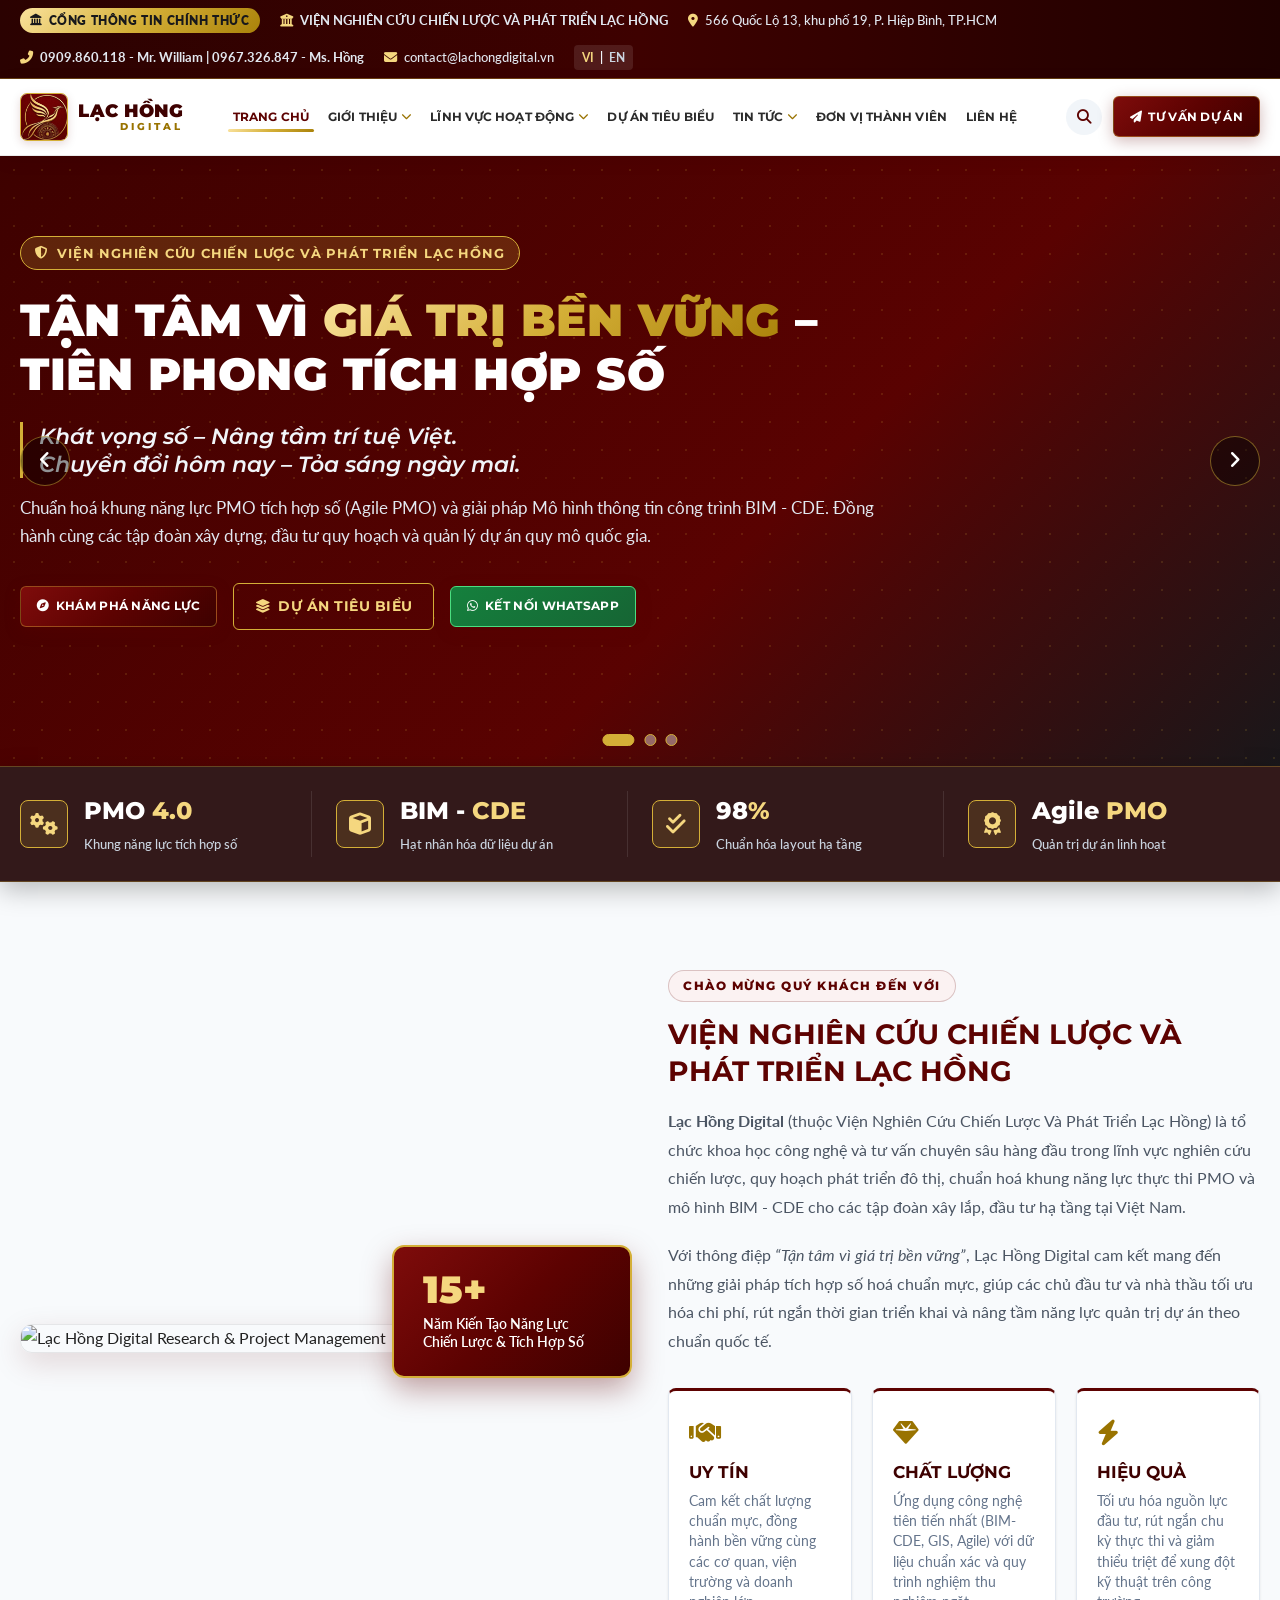
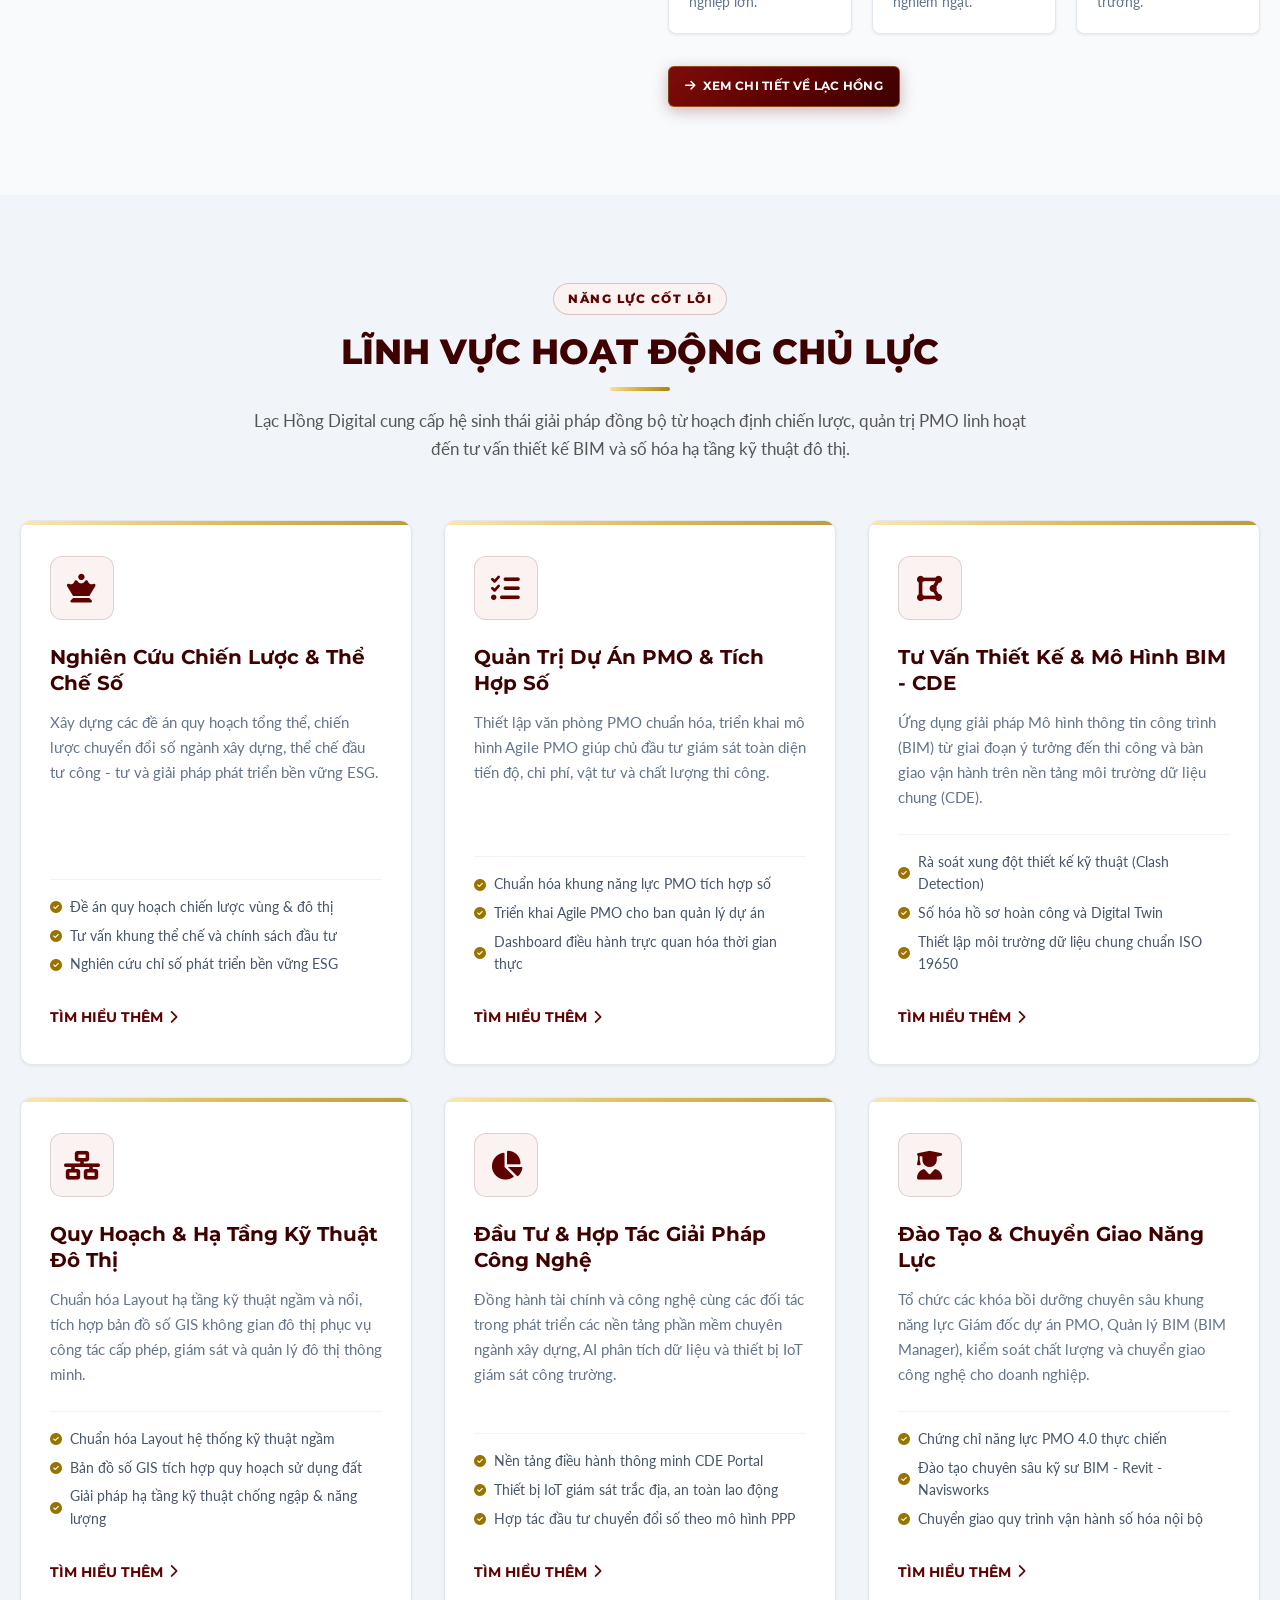
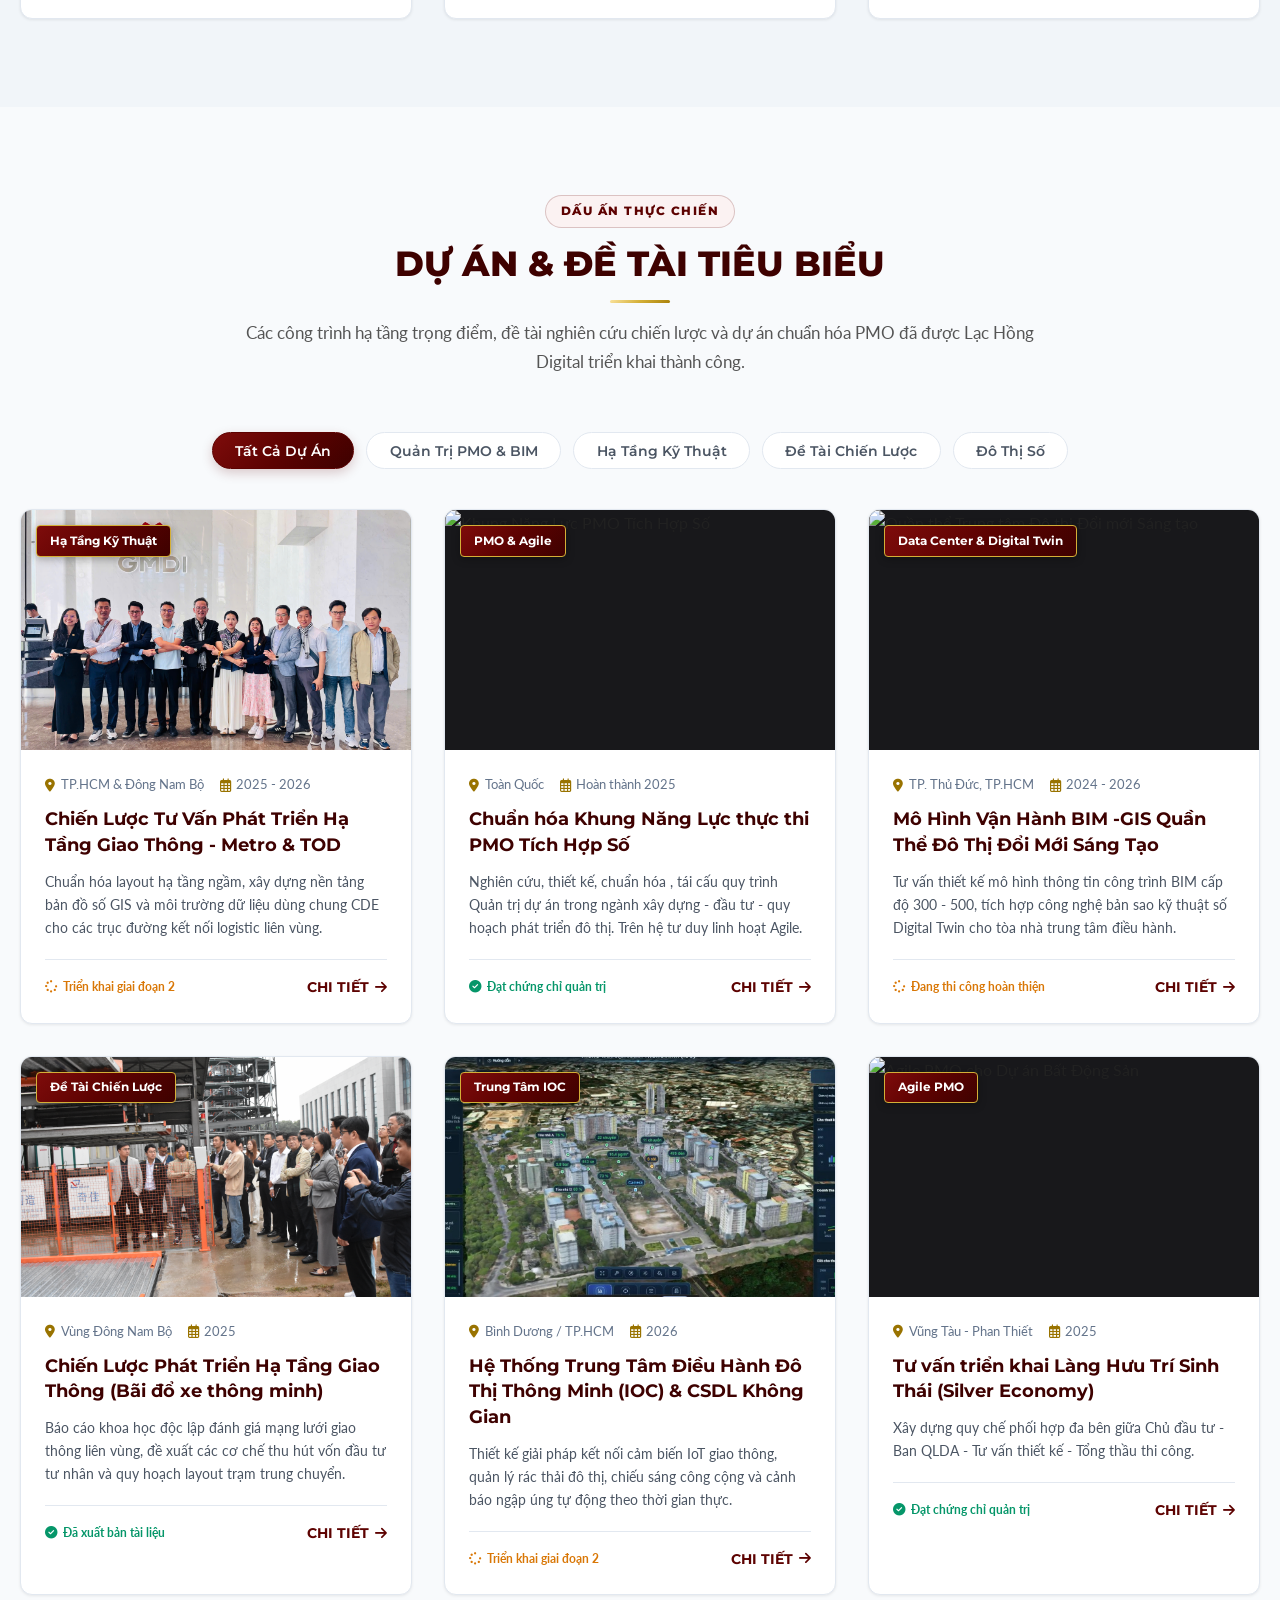
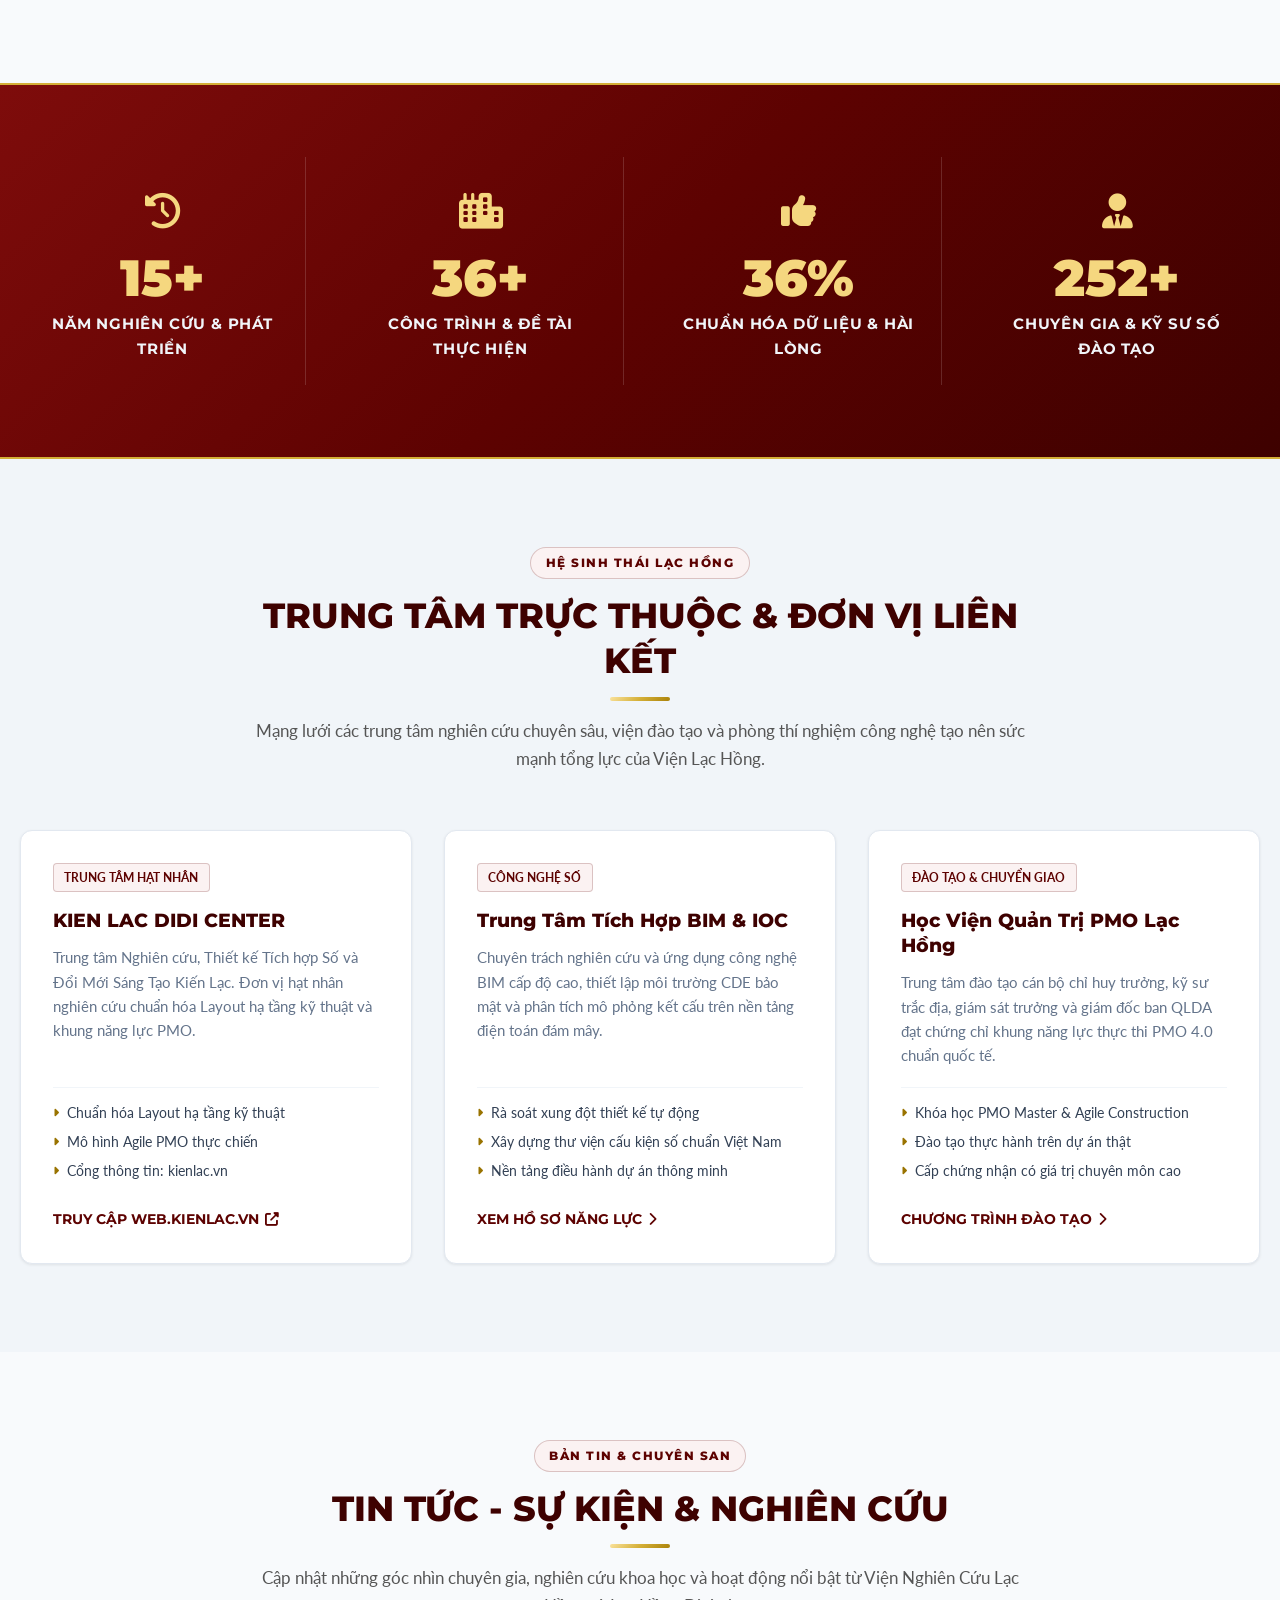
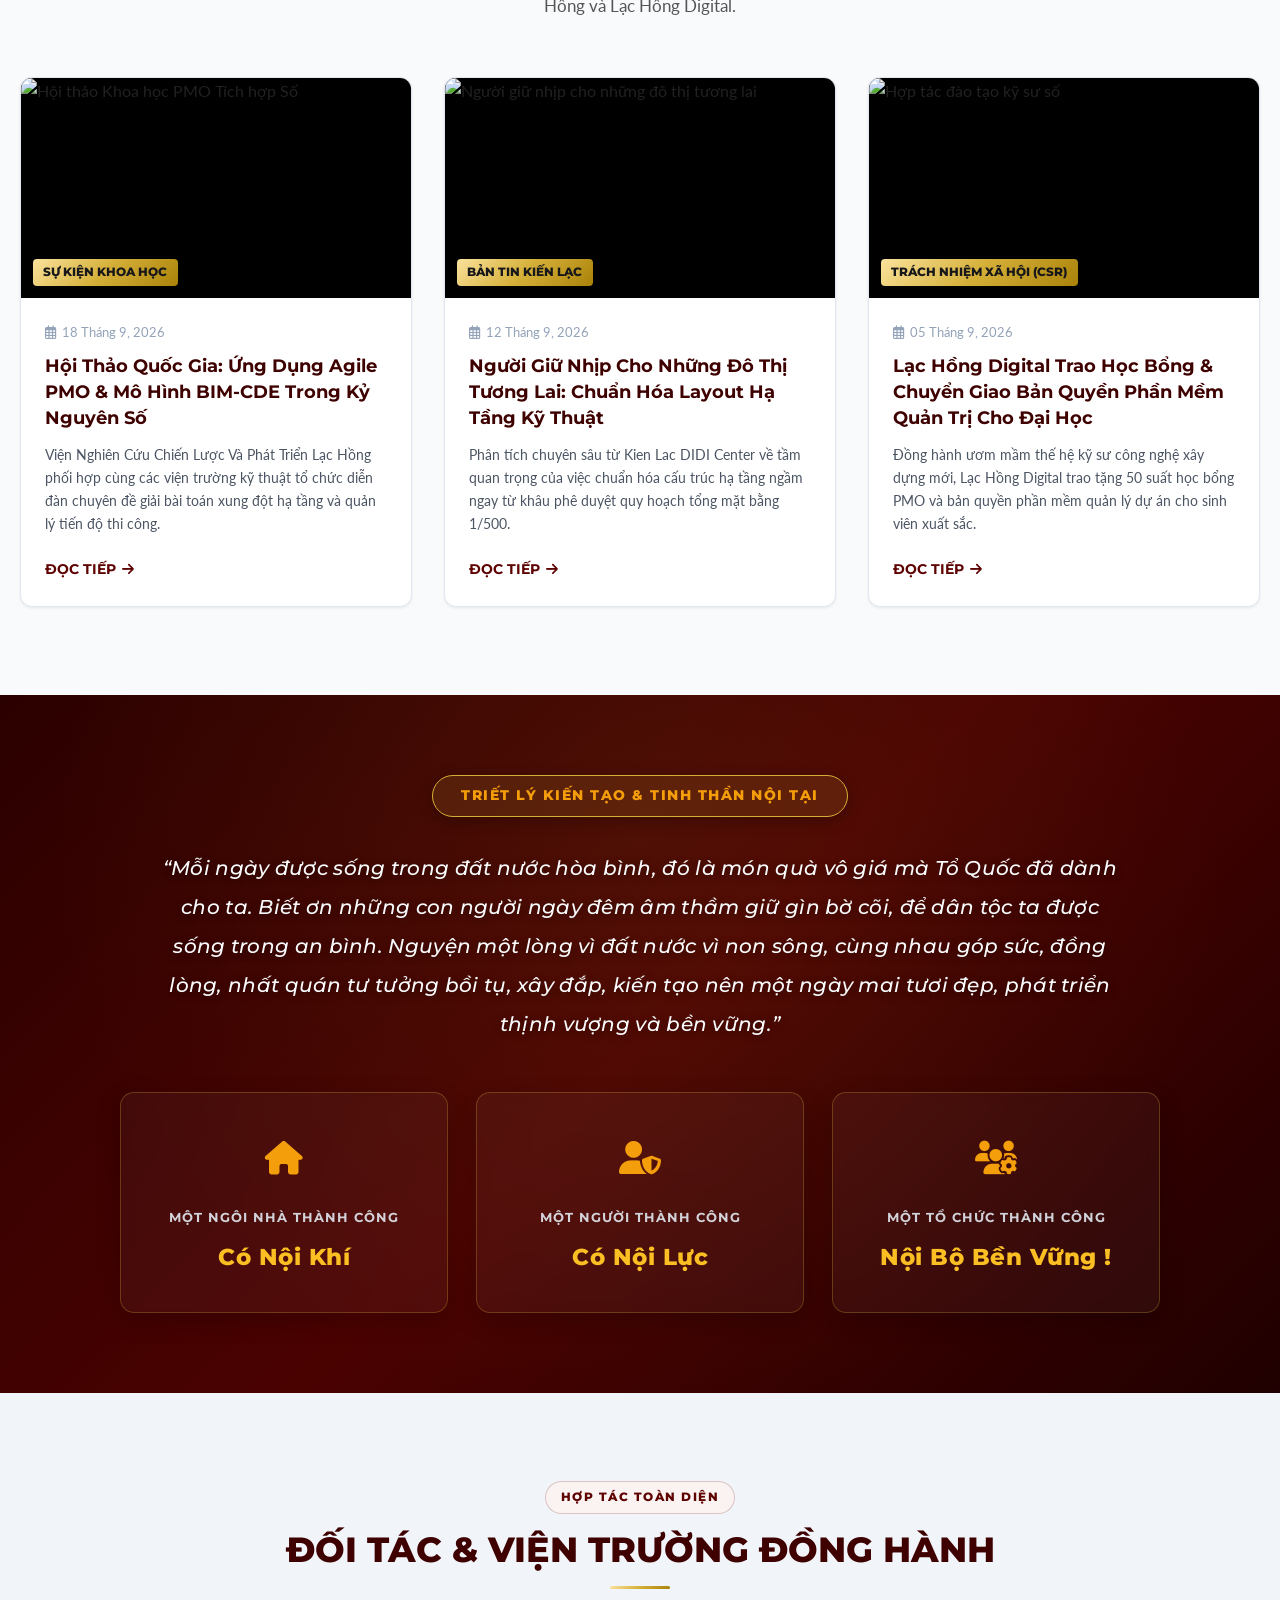
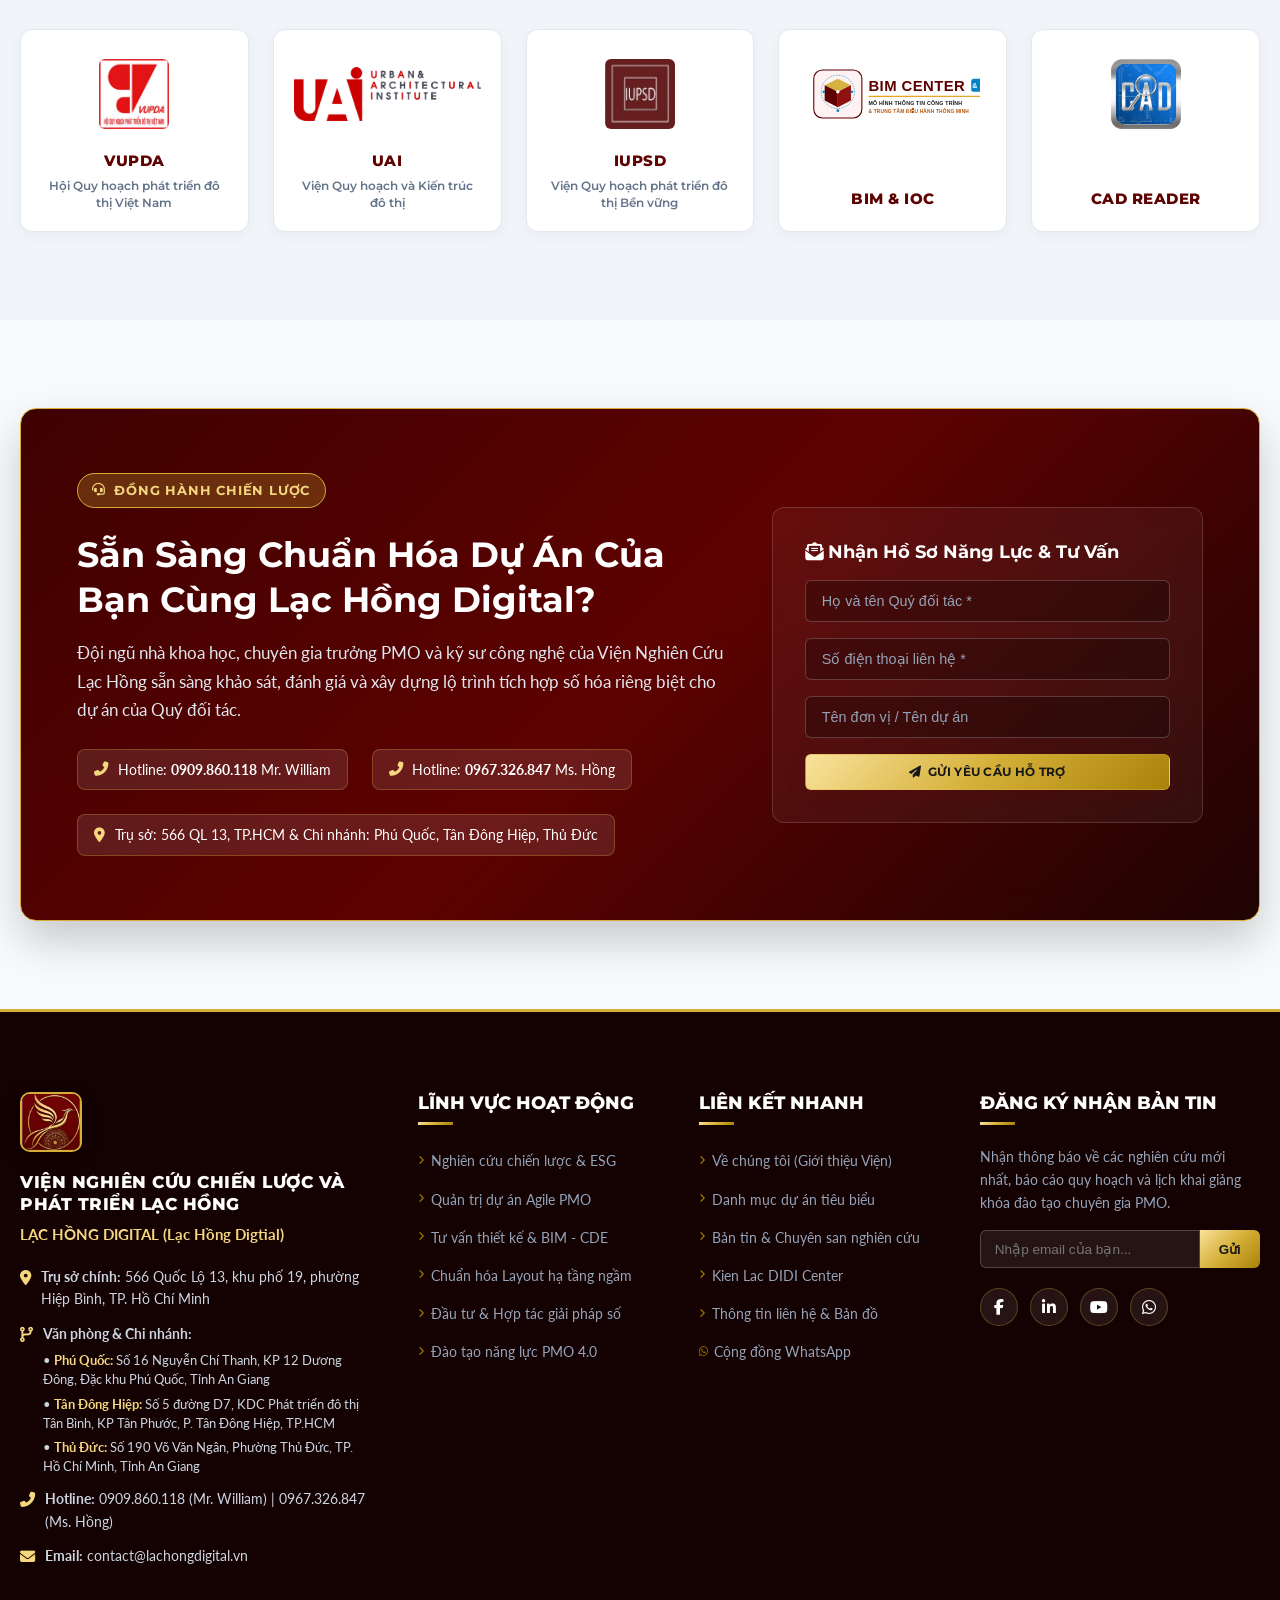
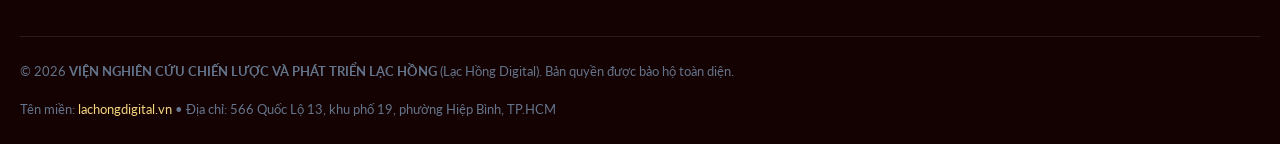
==== index.html @ aedd5665 "1" ====
<!DOCTYPE html>
<html lang="vi">

<head>
  <meta charset="UTF-8">
  <meta name="viewport" content="width=device-width, initial-scale=1.0">
  <title>LẠC HỒNG DIGITAL | Viện Nghiên Cứu Chiến Lược Và Phát Triển Lạc Hồng</title>

  <meta name="description"
    content="Viện Nghiên Cứu Chiến Lược Và Phát Triển Lạc Hồng (Lạc Hồng Digital) – Tiên phong nghiên cứu chiến lược, chuẩn hoá khung năng lực PMO tích hợp số và mô hình BIM-CDE vì giá trị bền vững. Địa chỉ: 566 Quốc Lộ 13, khu phố 19, phường Hiệp Bình, TP.HCM.">
  <meta name="keywords"
    content="Lạc Hồng Digital, Viện nghiên cứu chiến lược và phát triển Lạc Hồng, lachongdigital.vn, Kiến Lạc, PMO tích hợp số, BIM CDE, Quản trị dự án xây dựng, Đô thị thông minh">
  <meta name="author" content="Lạc Hồng Digital">
  <meta name="robots" content="index, follow">

  <!-- Open Graph -->
  <meta property="og:locale" content="vi_VN">
  <meta property="og:type" content="website">
  <meta property="og:title" content="LẠC HỒNG DIGITAL - VIỆN NGHIÊN CỨU CHIẾN LƯỢC VÀ PHÁT TRIỂN LẠC HỒNG">
  <meta property="og:description"
    content="Tận tâm vì giá trị bền vững - Tiên phong chuẩn hóa khung năng lực PMO tích hợp số và chuyển đổi số hạ tầng kỹ thuật.">
  <meta property="og:url" content="https://lachongdigital.vn/">
  <meta property="og:site_name" content="Lạc Hồng Digital">

  <!-- Favicon -->
  <link rel="icon" type="image/png" href="assets/images/[Favicon]LacHong.png">
  <link rel="shortcut icon" type="image/jpeg" href="assets/images/Image_20261001_124518_618.jpeg">
  <link rel="apple-touch-icon" href="assets/images/[Favicon]LacHong.png">

  <!-- Fonts & Icons -->
  <link rel="preconnect" href="https://fonts.googleapis.com">
  <link rel="preconnect" href="https://fonts.gstatic.com" crossorigin>
  <link rel="stylesheet" href="https://cdnjs.cloudflare.com/ajax/libs/font-awesome/6.5.1/css/all.min.css">

  <!-- Main Stylesheet (Kiến Lạc color palette) -->
  <link rel="stylesheet" href="css/style.css?v=20261111_03">
</head>

<body>

  <!-- ==================== TOP ANNOUNCEMENT BAR ==================== -->
  <div class="top-bar">
    <div class="container top-bar-inner">
      <div class="top-bar-left">
        <span class="top-bar-badge">
          <i class="fas fa-landmark"></i> Cổng thông tin chính thức
        </span>
        <span class="top-bar-item">
          <i class="fas fa-university"></i>
          <strong>VIỆN NGHIÊN CỨU CHIẾN LƯỢC VÀ PHÁT TRIỂN LẠC HỒNG</strong>
        </span>
        <span class="top-bar-item hidden-mobile">
          <i class="fas fa-map-marker-alt"></i>
          566 Quốc Lộ 13, khu phố 19, P. Hiệp Bình, TP.HCM
        </span>
      </div>
      <div class="top-bar-right">
        <a href="tel:09098601180" class="top-bar-item">
          <i class="fas fa-phone-alt"></i>
          <strong>0909.860.118 - Mr. William | 0967.326.847 - Ms. Hồng</strong>
        </a>
        <a href="mailto:contact@lachongdigital.vn" class="top-bar-item hidden-mobile">
          <i class="fas fa-envelope"></i>
          contact@lachongdigital.vn
        </a>
        <div class="lang-switch">
          <a href="#" class="active">VI</a>
          <span>|</span>
          <a href="#">EN</a>
        </div>
      </div>
    </div>
  </div>

  <!-- ==================== HEADER & MAIN NAVIGATION ==================== -->
  <header class="site-header">
    <div class="container header-inner">
      <!-- Brand Logo -->
      <a href="index.html" class="site-brand" title="Lạc Hồng Digital">
        <img src="assets/images/[Favicon]LacHong.png" alt="Lạc Hồng Digital Logo">
        <div class="brand-text">
          <span class="brand-company" style="display:inline-flex; flex-direction:column; align-items:flex-start;"><span
              class="brand-name">LẠC HỒNG</span><span class="brand-digital">DIGITAL</span></span>
        </div>
      </a>

      <!-- Navigation Menu -->
      <nav>
        <ul class="nav-menu" id="navMenu">
          <li class="nav-item">
            <a href="index.html" class="nav-link active">Trang chủ</a>
          </li>

          <li class="nav-item">
            <a href="gioi-thieu.html" class="nav-link">
              Giới thiệu <i class="fas fa-chevron-down"></i>
            </a>
            <ul class="dropdown-menu">
              <li><a href="gioi-thieu.html#tong-quan" class="dropdown-item">Tổng quan Viện</a></li>
              <li><a href="gioi-thieu.html#tam-nhin-su-menh" class="dropdown-item">Tầm nhìn – Sứ mệnh</a></li>
              <li><a href="gioi-thieu.html#gia-tri-cot-loi" class="dropdown-item">Giá trị cốt lõi</a></li>
              <li><a href="gioi-thieu.html#so-do-to-chuc" class="dropdown-item">Sơ đồ tổ chức</a></li>
              <li><a href="gioi-thieu.html#ban-lanh-dao" class="dropdown-item">Ban Lãnh đạo &amp; Chuyên gia</a></li>
              <li><a href="gioi-thieu.html#thanh-tich" class="dropdown-item">Thành tích &amp; Chứng nhận</a></li>
            </ul>
          </li>

          <li class="nav-item">
            <a href="linh-vuc.html" class="nav-link">
              Lĩnh vực hoạt động <i class="fas fa-chevron-down"></i>
            </a>
            <ul class="dropdown-menu">
              <li><a href="linh-vuc.html#nghien-cuu-chien-luoc" class="dropdown-item">Nghiên cứu Chiến lược &amp; Thể
                  chế</a></li>
              <li><a href="linh-vuc.html#pmo-tich-hop-so" class="dropdown-item">Quản trị Dự án Agile PMO</a></li>
              <li><a href="linh-vuc.html#bim-cde" class="dropdown-item">Tư vấn Thiết kế &amp; BIM - CDE</a></li>
              <li><a href="linh-vuc.html#do-thi-thong-minh" class="dropdown-item">Quy hoạch &amp; Hạ tầng Kỹ thuật</a>
              </li>
              <li><a href="linh-vuc.html#dau-tu-cong-nghe" class="dropdown-item">Đầu tư &amp; Hợp tác Giải pháp Số</a>
              </li>
              <li><a href="linh-vuc.html#dao-tao-chuyen-giao" class="dropdown-item">Đào tạo &amp; Chuyển giao Năng
                  lực</a></li>
            </ul>
          </li>

          <li class="nav-item">
            <a href="du-an.html" class="nav-link">Dự Án Tiêu Biểu</a>
          </li>

          <li class="nav-item">
            <a href="tin-tuc.html" class="nav-link">
              Tin tức <i class="fas fa-chevron-down"></i>
            </a>
            <ul class="dropdown-menu">
              <li><a href="tin-tuc.html#su-kien" class="dropdown-item">Sự kiện nổi bật</a></li>
              <li><a href="tin-tuc.html#ban-tin-nghien-cuu" class="dropdown-item">Bản tin nghiên cứu &amp; Chuyên
                  san</a></li>
              <li><a href="tin-tuc.html#csr" class="dropdown-item">Trách nhiệm xã hội (CSR)</a></li>
            </ul>
          </li>

          <li class="nav-item">
            <a href="#don-vi-thanh-vien" class="nav-link">Đơn vị thành viên</a>
          </li>

          <li class="nav-item">
            <a href="lien-he.html" class="nav-link">Liên hệ</a>
          </li>
        </ul>
      </nav>

      <!-- Header Actions -->
      <div class="header-actions">
        <button class="btn-search" id="searchBtn" aria-label="Tìm kiếm thông tin">
          <i class="fas fa-search"></i>
        </button>
        <a href="lien-he.html" class="btn-primary-gradient desktop-only">
          <i class="fas fa-paper-plane"></i> Tư Vấn Dự Án
        </a>
        <button class="mobile-toggle" id="mobileToggle" aria-label="Mở Menu điều hướng">
          <i class="fas fa-bars"></i>
        </button>
      </div>
    </div>
  </header>

  <!-- ==================== HERO SLIDER SECTION ==================== -->
  <section class="hero-slider-section">
    <!-- Slide 1: Viện Lạc Hồng Digital -->
    <div class="hero-slide active">
      <div class="hero-bg"
        style="background-image: url('https://images.unsplash.com/photo-1486406146926-c627a92ad1ab?q=80&w=1920&auto=format&fit=crop');">
      </div>
      <div class="hero-overlay"></div>
      <div class="hero-pattern"></div>
      <div class="container">
        <div class="hero-content">
          <div class="hero-badge">
            <i class="fas fa-shield-alt text-yellow-400"></i> VIỆN NGHIÊN CỨU CHIẾN LƯỢC VÀ PHÁT TRIỂN LẠC HỒNG
          </div>
          <h1 class="hero-title">
            TẬN TÂM VÌ <span>GIÁ TRỊ BỀN VỮNG</span> – TIÊN PHONG TÍCH HỢP SỐ
          </h1>
          <h2 class="hero-subtitle">
            Khát vọng số – Nâng tầm trí tuệ Việt.
            <br>
            Chuyển đổi hôm nay – Tỏa sáng ngày mai.
          </h2>
          <p class="hero-desc">
            Chuẩn hoá khung năng lực PMO tích hợp số (Agile PMO) và giải pháp Mô hình thông tin công trình BIM - CDE.
            Đồng hành cùng các tập đoàn xây dựng, đầu tư quy hoạch và quản lý dự án quy mô quốc gia.
          </p>
          <div class="hero-actions">
            <a href="gioi-thieu.html" class="btn-primary-gradient">
              <i class="fas fa-compass"></i> Khám Phá Năng Lực
            </a>
            <a href="du-an.html" class="btn-outline-gold">
              <i class="fas fa-layer-group"></i> Dự Án Tiêu Biểu
            </a>
            <a href="https://chat.whatsapp.com/ERHY3osLlYR9xsZAFGWEO5" target="_blank" class="btn-primary-gradient"
              style="background: linear-gradient(135deg, #15803d 0%, #166534 100%); border-color: #4ade80;">
              <i class="fab fa-whatsapp"></i> Kết Nối WhatsApp
            </a>
          </div>
        </div>
      </div>
    </div>

    <!-- Slide 2: Khung năng lực PMO & Layout Hạ tầng -->
    <div class="hero-slide">
      <div class="hero-bg"
        style="background-image: url('https://images.unsplash.com/photo-1541888946425-d0fbb1861593?q=80&w=1920&auto=format&fit=crop');">
      </div>
      <div class="hero-overlay"></div>
      <div class="hero-pattern"></div>
      <div class="container">
        <div class="hero-content">
          <div class="hero-badge">
            <i class="fas fa-microchip text-yellow-400"></i> CHUẨN HÓA KHUNG NĂNG LỰC THỰC THI PMO 4.0
          </div>
          <h1 class="hero-title">
            CHUẨN HÓA LAYOUT <span>HẠ TẦNG KỸ THUẬT</span> CHO NỀN TẢNG SỐ HÓA
          </h1>
          <h2 class="hero-subtitle">
            Thiết lập mô hình điều hành Agile PMO cho hệ thống quản trị linh hoạt và hiệu quả
          </h2>
          <p class="hero-desc">
            Áp dụng giải pháp CDE hạt nhân hóa đa tích hợp, rà soát xung đột thiết kế kỹ thuật ngầm và kiểm soát rủi ro
            tiến độ, chất lượng trong toàn bộ vòng đời dự án đầu tư.
          </p>
          <div class="hero-actions">
            <a href="linh-vuc.html#pmo-tich-hop-so" class="btn-primary-gradient">
              <i class="fas fa-sitemap"></i> Giải Pháp PMO
            </a>
            <a href="lien-he.html" class="btn-outline-gold">
              <i class="fas fa-phone-volume"></i> Nhận Tư Vấn Trực Tiếp
            </a>
          </div>
        </div>
      </div>
    </div>

    <!-- Slide 3: Chuyển đổi số & Đô thị Thông minh -->
    <div class="hero-slide">
      <div class="hero-bg"
        style="background-image: url('https://images.unsplash.com/photo-1477959858617-67f30bc75b82?q=80&w=1920&auto=format&fit=crop');">
      </div>
      <div class="hero-overlay"></div>
      <div class="hero-pattern"></div>
      <div class="container">
        <div class="hero-content">
          <div class="hero-badge">
            <i class="fas fa-city text-yellow-400"></i> CHIẾN LƯỢC &amp; QUY HOẠCH ĐÔ THỊ THÔNG MINH
          </div>
          <h1 class="hero-title">
            KIẾN TẠO CÔNG TRÌNH <span>BIỂU TƯỢNG VÀ BỀN VỮNG</span> CHO TƯƠNG LAI
          </h1>
          <h2 class="hero-subtitle">
            Hợp tác cùng DIDI Center Kiến Lạc và các định chế nghiên cứu hàng đầu
          </h2>
          <p class="hero-desc">
            Tích hợp công nghệ GIS không gian số, Digital Twin công trình và quản trị dữ liệu lớn nhằm tối ưu hóa chi
            phí đầu tư và vận hành đô thị thông minh.
          </p>
          <div class="hero-actions">
            <a href="du-an.html" class="btn-primary-gradient">
              <i class="fas fa-chart-line"></i> Xem Hồ Sơ Năng Lực
            </a>
            <a href="gioi-thieu.html#so-do-to-chuc" class="btn-outline-gold">
              <i class="fas fa-users-cog"></i> Hội Đồng Chuyên Gia
            </a>
          </div>
        </div>
      </div>
    </div>

    <!-- Slider Controls -->
    <button class="slider-arrow prev" aria-label="Slide trước"><i class="fas fa-angle-left"></i></button>
    <button class="slider-arrow next" aria-label="Slide kế tiếp"><i class="fas fa-angle-right"></i></button>

    <div class="slider-dots">
      <span class="slider-dot active" data-slide="0"></span>
      <span class="slider-dot" data-slide="1"></span>
      <span class="slider-dot" data-slide="2"></span>
    </div>
  </section>

  <!-- ==================== HERO STATS STRIP ==================== -->
  <div class="hero-stats-strip">
    <div class="container">
      <div class="stats-grid">
        <div class="stat-card-top">
          <div class="stat-icon"><i class="fas fa-cogs"></i></div>
          <div class="stat-info">
            <span class="stat-number">PMO <span>4.0</span></span>
            <span class="stat-label">Khung năng lực tích hợp số</span>
          </div>
        </div>

        <div class="stat-card-top">
          <div class="stat-icon"><i class="fas fa-cube"></i></div>
          <div class="stat-info">
            <span class="stat-number">BIM - <span>CDE</span></span>
            <span class="stat-label">Hạt nhân hóa dữ liệu dự án</span>
          </div>
        </div>

        <div class="stat-card-top">
          <div class="stat-icon"><i class="fas fa-check-double"></i></div>
          <div class="stat-info">
            <span class="stat-number">98<span>%</span></span>
            <span class="stat-label">Chuẩn hóa layout hạ tầng</span>
          </div>
        </div>

        <div class="stat-card-top">
          <div class="stat-icon"><i class="fas fa-award"></i></div>
          <div class="stat-info">
            <span class="stat-number">Agile <span>PMO</span></span>
            <span class="stat-label">Quản trị dự án linh hoạt</span>
          </div>
        </div>
      </div>
    </div>
  </div>

  <!-- ==================== ABOUT / WELCOME SECTION ==================== -->
  <section class="section" id="gioi-thieu">
    <div class="container">
      <div class="about-welcome">
        <!-- Left Image with Experience Badge -->
        <div class="about-image-wrapper">
          <img src="https://images.unsplash.com/photo-1504307651254-35680f356dfd?q=80&w=1200&auto=format&fit=crop"
            alt="Lạc Hồng Digital Research & Project Management" class="about-main-img">
          <div class="about-experience-card">
            <div class="exp-num">15+</div>
            <div class="exp-text">Năm Kiến Tạo Năng Lực Chiến Lược &amp; Tích Hợp Số</div>
          </div>
        </div>

        <!-- Right Content: 3 Trụ Cột (Uy Tín - Chất Lượng - Hiệu Quả) -->
        <div class="about-content-right">
          <span class="section-badge">Chào Mừng Quý Khách Đến Với</span>
          <h3>VIỆN NGHIÊN CỨU CHIẾN LƯỢC VÀ PHÁT TRIỂN LẠC HỒNG</h3>
          <p>
            <strong>Lạc Hồng Digital</strong> (thuộc Viện Nghiên Cứu Chiến Lược Và Phát Triển Lạc Hồng) là tổ chức khoa
            học công nghệ và tư vấn chuyên sâu hàng đầu trong lĩnh vực nghiên cứu chiến lược, quy hoạch phát triển đô
            thị, chuẩn hoá khung năng lực thực thi PMO và mô hình BIM - CDE cho các tập đoàn xây lắp, đầu tư hạ tầng tại
            Việt Nam.
          </p>
          <p>
            Với thông điệp <em>“Tận tâm vì giá trị bền vững”</em>, Lạc Hồng Digital cam kết mang đến những giải pháp
            tích hợp số hoá chuẩn mực, giúp các chủ đầu tư và nhà thầu tối ưu hóa chi phí, rút ngắn thời gian triển khai
            và nâng tầm năng lực quản trị dự án theo chuẩn quốc tế.
          </p>

          <!-- 3 Pillars Grid -->
          <div class="pillars-grid">
            <div class="pillar-item">
              <div class="icon"><i class="fas fa-handshake"></i></div>
              <h4>UY TÍN</h4>
              <p>Cam kết chất lượng chuẩn mực, đồng hành bền vững cùng các cơ quan, viện trường và doanh nghiệp lớn.</p>
            </div>
            <div class="pillar-item">
              <div class="icon"><i class="fas fa-gem"></i></div>
              <h4>CHẤT LƯỢNG</h4>
              <p>Ứng dụng công nghệ tiên tiến nhất (BIM-CDE, GIS, Agile) với dữ liệu chuẩn xác và quy trình nghiệm thu
                nghiêm ngặt.</p>
            </div>
            <div class="pillar-item">
              <div class="icon"><i class="fas fa-bolt"></i></div>
              <h4>HIỆU QUẢ</h4>
              <p>Tối ưu hóa nguồn lực đầu tư, rút ngắn chu kỳ thực thi và giảm thiểu triệt để xung đột kỹ thuật trên
                công trường.</p>
            </div>
          </div>

          <a href="gioi-thieu.html" class="btn-primary-gradient">
            <i class="fas fa-arrow-right"></i> Xem Chi Tiết Về Lạc Hồng
          </a>
        </div>
      </div>
    </div>
  </section>

  <!-- ==================== CORE SERVICES / LĨNH VỰC HOẠT ĐỘNG ==================== -->
  <section class="section section-muted" id="linh-vuc">
    <div class="container">
      <div class="section-header">
        <span class="section-badge">Năng Lực Cốt Lõi</span>
        <h2 class="section-title">Lĩnh Vực Hoạt Động Chủ Lực</h2>
        <p class="section-desc">
          Lạc Hồng Digital cung cấp hệ sinh thái giải pháp đồng bộ từ hoạch định chiến lược, quản trị PMO linh hoạt đến
          tư vấn thiết kế BIM và số hóa hạ tầng kỹ thuật đô thị.
        </p>
      </div>

      <div class="services-grid">
        <!-- Field 1: Nghiên cứu Chiến lược & Thể chế Số -->
        <div class="service-card">
          <div class="service-icon-box">
            <i class="fas fa-chess-queen"></i>
          </div>
          <h3>Nghiên Cứu Chiến Lược &amp; Thể Chế Số</h3>
          <p>
            Xây dựng các đề án quy hoạch tổng thể, chiến lược chuyển đổi số ngành xây dựng, thể chế đầu tư công - tư và
            giải pháp phát triển bền vững ESG.
          </p>
          <ul class="service-features">
            <li><i class="fas fa-check-circle"></i> Đề án quy hoạch chiến lược vùng &amp; đô thị</li>
            <li><i class="fas fa-check-circle"></i> Tư vấn khung thể chế và chính sách đầu tư</li>
            <li><i class="fas fa-check-circle"></i> Nghiên cứu chỉ số phát triển bền vững ESG</li>
          </ul>
          <a href="linh-vuc.html#nghien-cuu-chien-luoc" class="service-link">
            Tìm hiểu thêm <i class="fas fa-chevron-right"></i>
          </a>
        </div>

        <!-- Field 2: Quản lý Dự án PMO & Điều hành Tích hợp Số -->
        <div class="service-card">
          <div class="service-icon-box">
            <i class="fas fa-tasks"></i>
          </div>
          <h3>Quản Trị Dự Án PMO &amp; Tích Hợp Số</h3>
          <p>
            Thiết lập văn phòng PMO chuẩn hóa, triển khai mô hình Agile PMO giúp chủ đầu tư giám sát toàn diện tiến độ,
            chi phí, vật tư và chất lượng thi công.
          </p>
          <ul class="service-features">
            <li><i class="fas fa-check-circle"></i> Chuẩn hóa khung năng lực PMO tích hợp số</li>
            <li><i class="fas fa-check-circle"></i> Triển khai Agile PMO cho ban quản lý dự án</li>
            <li><i class="fas fa-check-circle"></i> Dashboard điều hành trực quan hóa thời gian thực</li>
          </ul>
          <a href="linh-vuc.html#pmo-tich-hop-so" class="service-link">
            Tìm hiểu thêm <i class="fas fa-chevron-right"></i>
          </a>
        </div>

        <!-- Field 3: Tư vấn Thiết kế & Mô hình BIM - CDE -->
        <div class="service-card">
          <div class="service-icon-box">
            <i class="fas fa-draw-polygon"></i>
          </div>
          <h3>Tư Vấn Thiết Kế &amp; Mô Hình BIM - CDE</h3>
          <p>
            Ứng dụng giải pháp Mô hình thông tin công trình (BIM) từ giai đoạn ý tưởng đến thi công và bàn giao vận hành
            trên nền tảng môi trường dữ liệu chung (CDE).
          </p>
          <ul class="service-features">
            <li><i class="fas fa-check-circle"></i> Rà soát xung đột thiết kế kỹ thuật (Clash Detection)</li>
            <li><i class="fas fa-check-circle"></i> Số hóa hồ sơ hoàn công và Digital Twin</li>
            <li><i class="fas fa-check-circle"></i> Thiết lập môi trường dữ liệu chung chuẩn ISO 19650</li>
          </ul>
          <a href="linh-vuc.html#bim-cde" class="service-link">
            Tìm hiểu thêm <i class="fas fa-chevron-right"></i>
          </a>
        </div>

        <!-- Field 4: Quy hoạch & Hạ tầng Đô thị Thông minh -->
        <div class="service-card">
          <div class="service-icon-box">
            <i class="fas fa-network-wired"></i>
          </div>
          <h3>Quy Hoạch &amp; Hạ Tầng Kỹ Thuật Đô Thị</h3>
          <p>
            Chuẩn hóa Layout hạ tầng kỹ thuật ngầm và nổi, tích hợp bản đồ số GIS không gian đô thị phục vụ công tác cấp
            phép, giám sát và quản lý đô thị thông minh.
          </p>
          <ul class="service-features">
            <li><i class="fas fa-check-circle"></i> Chuẩn hóa Layout hệ thống kỹ thuật ngầm</li>
            <li><i class="fas fa-check-circle"></i> Bản đồ số GIS tích hợp quy hoạch sử dụng đất</li>
            <li><i class="fas fa-check-circle"></i> Giải pháp hạ tầng kỹ thuật chống ngập &amp; năng lượng</li>
          </ul>
          <a href="linh-vuc.html#do-thi-thong-minh" class="service-link">
            Tìm hiểu thêm <i class="fas fa-chevron-right"></i>
          </a>
        </div>

        <!-- Field 5: Đầu tư & Hợp tác Phát triển Giải pháp Số -->
        <div class="service-card">
          <div class="service-icon-box">
            <i class="fas fa-chart-pie"></i>
          </div>
          <h3>Đầu Tư &amp; Hợp Tác Giải Pháp Công Nghệ</h3>
          <p>
            Đồng hành tài chính và công nghệ cùng các đối tác trong phát triển các nền tảng phần mềm chuyên ngành xây
            dựng, AI phân tích dữ liệu và thiết bị IoT giám sát công trường.
          </p>
          <ul class="service-features">
            <li><i class="fas fa-check-circle"></i> Nền tảng điều hành thông minh CDE Portal</li>
            <li><i class="fas fa-check-circle"></i> Thiết bị IoT giám sát trắc địa, an toàn lao động</li>
            <li><i class="fas fa-check-circle"></i> Hợp tác đầu tư chuyển đổi số theo mô hình PPP</li>
          </ul>
          <a href="linh-vuc.html#dau-tu-cong-nghe" class="service-link">
            Tìm hiểu thêm <i class="fas fa-chevron-right"></i>
          </a>
        </div>

        <!-- Field 6: Đào tạo Chuyên gia & Chuyển giao Tri thức -->
        <div class="service-card">
          <div class="service-icon-box">
            <i class="fas fa-user-graduate"></i>
          </div>
          <h3>Đào Tạo &amp; Chuyển Giao Năng Lực</h3>
          <p>
            Tổ chức các khóa bồi dưỡng chuyên sâu khung năng lực Giám đốc dự án PMO, Quản lý BIM (BIM Manager), kiểm
            soát chất lượng và chuyển giao công nghệ cho doanh nghiệp.
          </p>
          <ul class="service-features">
            <li><i class="fas fa-check-circle"></i> Chứng chỉ năng lực PMO 4.0 thực chiến</li>
            <li><i class="fas fa-check-circle"></i> Đào tạo chuyên sâu kỹ sư BIM - Revit - Navisworks</li>
            <li><i class="fas fa-check-circle"></i> Chuyển giao quy trình vận hành số hóa nội bộ</li>
          </ul>
          <a href="linh-vuc.html#dao-tao-chuyen-giao" class="service-link">
            Tìm hiểu thêm <i class="fas fa-chevron-right"></i>
          </a>
        </div>
      </div>
    </div>
  </section>

  <!-- ==================== FEATURED PROJECTS (DỰ ÁN TIÊU BIỂU) ==================== -->
  <section class="section" id="du-an">
    <div class="container">
      <div class="section-header">
        <span class="section-badge">Dấu Ấn Thực Chiến</span>
        <h2 class="section-title">Dự Án &amp; Đề Tài Tiêu Biểu</h2>
        <p class="section-desc">
          Các công trình hạ tầng trọng điểm, đề tài nghiên cứu chiến lược và dự án chuẩn hóa PMO đã được Lạc Hồng
          Digital triển khai thành công.
        </p>
      </div>

      <!-- Filter Bar -->
      <div class="projects-filter-bar">
        <button class="filter-btn active" data-filter="all">Tất Cả Dự Án</button>
        <button class="filter-btn" data-filter="pmo">Quản Trị PMO &amp; BIM</button>
        <button class="filter-btn" data-filter="infrastructure">Hạ Tầng Kỹ Thuật</button>
        <button class="filter-btn" data-filter="strategy">Đề Tài Chiến Lược</button>
        <button class="filter-btn" data-filter="smartcity">Đô Thị Số</button>
      </div>

      <!-- Projects Grid -->
      <div class="projects-grid">
        <!-- Project 1 -->
        <div class="project-card" data-category="infrastructure smartcity">
          <div class="project-thumb">
            <img src="assets\images\project\GMDI.jpg"
              alt="Chiến Lược Tư Vấn Phát Triển Hạ Tầng Giao Thông - Metro & TOD">
            <span class="project-badge">Hạ Tầng Kỹ Thuật</span>
          </div>
          <div class="project-body">
            <div class="project-meta">
              <span><i class="fas fa-map-marker-alt"></i> TP.HCM &amp; Đông Nam Bộ</span>
              <span><i class="far fa-calendar-alt"></i> 2025 - 2026</span>
            </div>
            <h3 class="project-title">Chiến Lược Tư Vấn Phát Triển Hạ Tầng Giao Thông - Metro & TOD</h3>
            <p class="project-desc">
              Chuẩn hóa layout hạ tầng ngầm, xây dựng nền tảng bản đồ số GIS và môi trường dữ liệu dùng chung CDE cho
              các trục đường kết nối logistic liên vùng.
            </p>
            <div class="project-footer">
              <span class="project-status in-progress"><i class="fas fa-spinner fa-spin"></i> Triển khai giai đoạn
                2</span>
              <a href="#" class="service-link btn-view-project"
                data-title="Chiến Lược Tư Vấn Phát Triển Hạ Tầng Giao Thông - Metro & TOD"
                data-client="Ban Quản lý Dự án Liên Vùng & Tập đoàn Xây dựng"
                data-scope="Quy mô 120km hạ tầng kỹ thuật số, tích hợp GIS và CDE chuẩn ISO 19650"
                data-desc="Dự án giải quyết triệt để xung đột giữa mạng lưới cấp thoát nước, điện ngầm và cáp quang ngầm, giúp tiết kiệm 18% chi phí điều chỉnh thiết kế.">
                Chi tiết <i class="fas fa-arrow-right"></i>
              </a>
            </div>
          </div>
        </div>

        <!-- Project 2 -->
        <div class="project-card" data-category="pmo">
          <div class="project-thumb">
            <img src="https://images.unsplash.com/photo-1486406146926-c627a92ad1ab?q=80&w=800&auto=format&fit=crop"
              alt="Khung Năng Lực PMO Tích Hợp Số">
            <span class="project-badge">PMO & Agile</span>
          </div>
          <div class="project-body">
            <div class="project-meta">
              <span><i class="fas fa-map-marker-alt"></i> Toàn Quốc</span>
              <span><i class="far fa-calendar-alt"></i> Hoàn thành 2025</span>
            </div>
            <h3 class="project-title">Chuẩn hóa Khung Năng Lực thực thi PMO Tích Hợp Số</h3>
            <p class="project-desc">
              Nghiên cứu, thiết kế, chuẩn hóa , tái cấu quy trình Quản trị dự án trong ngành xây dựng - đầu tư - quy
              hoạch phát triển đô thị. Trên hệ tư duy linh hoạt Agile.

            </p>
            <div class="project-footer">
              <span class="project-status"><i class="fas fa-check-circle"></i> Đạt chứng chỉ quản trị</span>
              <a href="#" class="service-link btn-view-project"
                data-title="TChuẩn hóa Khung Năng Lực thực thi PMO Tích Hợp Số"
                data-client="Tập đoàn Đầu tư & Xây lắp Hàng Đầu Việt Nam"
                data-scope="Chuẩn hóa 24 quy trình PMO, triển khai hệ thống quản trị thời gian thực"
                data-desc="Rút ngắn thời gian phê duyệt hồ sơ khối lượng và hồ sơ chất lượng thi công từ 14 ngày xuống còn 3 ngày làm việc thông qua nền tảng số.">
                Chi tiết <i class="fas fa-arrow-right"></i>
              </a>
            </div>
          </div>
        </div>

        <!-- Project 3 -->
        <div class="project-card" data-category="pmo smartcity">
          <div class="project-thumb">
            <img src="https://images.unsplash.com/photo-1577495508048-b635879837f1?q=80&w=800&auto=format&fit=crop"
              alt="Quần thể Trung tâm Đô thị Đổi mới Sáng tạo">
            <span class="project-badge">Data Center &amp; Digital Twin</span>
          </div>
          <div class="project-body">
            <div class="project-meta">
              <span><i class="fas fa-map-marker-alt"></i> TP. Thủ Đức, TP.HCM</span>
              <span><i class="far fa-calendar-alt"></i> 2024 - 2026</span>
            </div>
            <h3 class="project-title">Mô Hình Vận Hành BIM -GIS Quần Thể Đô Thị Đổi Mới Sáng Tạo</h3>
            <p class="project-desc">
              Tư vấn thiết kế mô hình thông tin công trình BIM cấp độ 300 - 500, tích hợp công nghệ bản sao kỹ thuật số
              Digital Twin cho tòa nhà trung tâm điều hành.
            </p>
            <div class="project-footer">
              <span class="project-status in-progress"><i class="fas fa-spinner fa-spin"></i> Đang thi công hoàn
                thiện</span>
              <a href="#" class="service-link btn-view-project"
                data-title="Mô Hình Vận Hành BIM -GIS Quần Thể Đô Thị Đổi Mới Sáng Tạo"
                data-client="Liên doanh Bất động sản Công nghệ Cao"
                data-scope="Diện tích sàn 85.000m2, tích hợp hệ thống quản lý năng lượng thông minh BMS"
                data-desc="Ứng dụng giải pháp tự động hóa trích xuất khối lượng dự toán BOQ chính xác 99.2%, giúp chủ đầu tư kiểm soát chặt chẽ chi phí thực tế.">
                Chi tiết <i class="fas fa-arrow-right"></i>
              </a>
            </div>
          </div>
        </div>

        <!-- Project 4 -->
        <div class="project-card" data-category="strategy">
          <div class="project-thumb">
            <img src="assets\images\project\DSC_0240.JPG" alt="Đề án Nghiên cứu Chiến lược Hạ tầng Giao thông">
            <span class="project-badge">Đề Tài Chiến Lược</span>
          </div>
          <div class="project-body">
            <div class="project-meta">
              <span><i class="fas fa-map-marker-alt"></i> Vùng Đông Nam Bộ</span>
              <span><i class="far fa-calendar-alt"></i> 2025</span>
            </div>
            <h3 class="project-title">Chiến Lược Phát Triển Hạ Tầng Giao Thông (Bãi đổ xe thông minh)</h3>
            <p class="project-desc">
              Báo cáo khoa học độc lập đánh giá mạng lưới giao thông liên vùng, đề xuất các cơ chế thu hút vốn đầu tư tư
              nhân và quy hoạch layout trạm trung chuyển.
            </p>
            <div class="project-footer">
              <span class="project-status"><i class="fas fa-check-circle"></i> Đã xuất bản tài liệu</span>
              <a href="#" class="service-link btn-view-project"
                data-title="Chiến Lược Phát Triển Hạ Tầng Giao Thông (Bãi đỗ xe thông minh)"
                data-client="Hội Đồng Khoa Học Viện Nghiên Cứu Lạc Hồng"
                data-scope="Khảo sát trên 6 tỉnh thành kinh tế trọng điểm phía Nam"
                data-desc="Đề tài cung cấp cơ sở dữ liệu định lượng cho việc hoạch định mạng lưới cao tốc và cảng biển nước sâu đến năm 2035.">
                Chi tiết <i class="fas fa-arrow-right"></i>
              </a>
            </div>
          </div>
        </div>

        <!-- Project 5 -->
        <div class="project-card" data-category="smartcity infrastructure">
          <div class="project-thumb">
            <img src="assets\images\project\IOC.jpg" alt="Trung tâm Điều hành Đô thị Thông minh">
            <span class="project-badge">Trung Tâm IOC</span>
          </div>
          <div class="project-body">
            <div class="project-meta">
              <span><i class="fas fa-map-marker-alt"></i> Bình Dương / TP.HCM</span>
              <span><i class="far fa-calendar-alt"></i> 2026</span>
            </div>
            <h3 class="project-title">Hệ Thống Trung Tâm Điều Hành Đô Thị Thông Minh (IOC) &amp; CSDL Không Gian</h3>
            <p class="project-desc">
              Thiết kế giải pháp kết nối cảm biến IoT giao thông, quản lý rác thải đô thị, chiếu sáng công cộng và cảnh
              báo ngập úng tự động theo thời gian thực.
            </p>
            <div class="project-footer">
              <span class="project-status in-progress"><i class="fas fa-spinner fa-spin"></i> Triển khai giai đoạn
                2</span>
              <a href="#" class="service-link btn-view-project"
                data-title="Hệ Thống Trung Tâm Điều Hành Đô Thị Thông Minh (IOC) & CSDL Không Gian"
                data-client="UBND Đô Thị Kiểu Mẫu & Đối Tác Công Nghệ"
                data-scope="Tích hợp 1.200 điểm cảm biến IoT và hệ thống giám sát camera AI"
                data-desc="Cung cấp bảng điều hành tổng thể trực quan giúp lãnh đạo thành phố phản ứng nhanh với sự cố môi trường và ùn tắc giao thông trong 5 phút.">
                Chi tiết <i class="fas fa-arrow-right"></i>
              </a>
            </div>
          </div>
        </div>

        <!-- Project 6 -->
        <div class="project-card" data-category="pmo strategy">
          <div class="project-thumb">
            <img src="https://images.unsplash.com/photo-1497366216548-37526070297c?q=80&w=800&auto=format&fit=crop"
              alt="Agile PMO cho Dự án Bất Động Sản">
            <span class="project-badge">Agile PMO</span>
          </div>
          <div class="project-body">
            <div class="project-meta">
              <span><i class="fas fa-map-marker-alt"></i> Vũng Tàu - Phan Thiết</span>
              <span><i class="far fa-calendar-alt"></i> 2025</span>
            </div>
            <h3 class="project-title">Tư vấn triển khai Làng Hưu Trí Sinh Thái (Silver Economy)</h3>
            <p class="project-desc">
              Xây dựng quy chế phối hợp đa bên giữa Chủ đầu tư - Ban QLDA - Tư vấn thiết kế - Tổng thầu thi công.
            </p>
            <div class="project-footer">
              <span class="project-status"><i class="fas fa-check-circle"></i> Đạt chứng chỉ quản trị</span>
              <a href="#" class="service-link btn-view-project"
                data-title="Tư vấn triển khai Làng Hưu Trí Sinh Thái (Silver Economy)"
                data-client="Tập đoàn Phát triển Du lịch & Bất động sản Nghỉ dưỡng"
                data-scope="Dự án quy mô 180ha, tổng mức đầu tư trên 8.000 tỷ đồng"
                data-desc="Giảm thiểu các chỉ thị thay đổi ngoài công trường (Variation Orders) tới 35% nhờ mô hình số hóa phối hợp đa bộ môn từ trước khi khởi công.">
                Chi tiết <i class="fas fa-arrow-right"></i>
              </a>
            </div>
          </div>
        </div>
      </div>
    </div>
  </section>

  <!-- ==================== ACHIEVEMENT COUNTERS (CON SỐ ẤN TƯỢNG) ==================== -->
  <section class="counter-section">
    <div class="container">
      <div class="counter-grid">
        <div class="counter-card">
          <div class="counter-icon"><i class="fas fa-history"></i></div>
          <div class="counter-number"><span class="counter-val" data-target="15">0</span><span>+</span></div>
          <div class="counter-label">Năm Nghiên Cứu &amp; Phát Triển</div>
        </div>

        <div class="counter-card">
          <div class="counter-icon"><i class="fas fa-city"></i></div>
          <div class="counter-number"><span class="counter-val" data-target="120">0</span><span>+</span></div>
          <div class="counter-label">Công Trình &amp; Đề Tài Thực Hiện</div>
        </div>

        <div class="counter-card">
          <div class="counter-icon"><i class="fas fa-thumbs-up"></i></div>
          <div class="counter-number"><span class="counter-val" data-target="100">0</span><span>%</span></div>
          <div class="counter-label">Chuẩn Hóa Dữ Liệu &amp; Hài Lòng</div>
        </div>

        <div class="counter-card">
          <div class="counter-icon"><i class="fas fa-user-tie"></i></div>
          <div class="counter-number"><span class="counter-val" data-target="500">0</span><span>+</span></div>
          <div class="counter-label">Chuyên Gia &amp; Kỹ Sư Số Đào Tạo</div>
        </div>
      </div>
    </div>
  </section>

  <!-- ==================== MEMBER UNITS & RESEARCH CENTERS (ĐƠN VỊ THÀNH VIÊN) ==================== -->
  <section class="section section-muted" id="don-vi-thanh-vien">
    <div class="container">
      <div class="section-header">
        <span class="section-badge">Hệ Sinh Thái Lạc Hồng</span>
        <h2 class="section-title">Trung Tâm Trực Thuộc &amp; Đơn Vị Liên Kết</h2>
        <p class="section-desc">
          Mạng lưới các trung tâm nghiên cứu chuyên sâu, viện đào tạo và phòng thí nghiệm công nghệ tạo nên sức mạnh
          tổng lực của Viện Lạc Hồng.
        </p>
      </div>

      <div class="member-units-grid">
        <!-- Unit 1: Kien Lac DIDI Center -->
        <div class="unit-card">
          <span class="unit-badge">Trung Tâm Hạt Nhân</span>
          <h3 class="unit-title">KIEN LAC DIDI CENTER</h3>
          <p class="unit-desc">
            Trung tâm Nghiên cứu, Thiết kế Tích hợp Số và Đổi Mới Sáng Tạo Kiến Lạc. Đơn vị hạt nhân nghiên cứu chuẩn
            hóa Layout hạ tầng kỹ thuật và khung năng lực PMO.
          </p>
          <ul class="unit-features">
            <li><i class="fas fa-caret-right"></i> Chuẩn hóa Layout hạ tầng kỹ thuật</li>
            <li><i class="fas fa-caret-right"></i> Mô hình Agile PMO thực chiến</li>
            <li><i class="fas fa-caret-right"></i> Cổng thông tin: kienlac.vn</li>
          </ul>
          <a href="https://kienlac.vn/" target="_blank" class="service-link">
            Truy cập web.kienlac.vn <i class="fas fa-external-link-alt"></i>
          </a>
        </div>

        <!-- Unit 2: Trung tâm Chuyển đổi số & Tự động hóa CDT -->
        <div class="unit-card">
          <span class="unit-badge">Công Nghệ Số</span>
          <h3 class="unit-title">Trung Tâm Tích Hợp BIM &amp; IOC</h3>
          <p class="unit-desc">
            Chuyên trách nghiên cứu và ứng dụng công nghệ BIM cấp độ cao, thiết lập môi trường CDE bảo mật và phân tích
            mô phỏng kết cấu trên nền tảng điện toán đám mây.
          </p>
          <ul class="unit-features">
            <li><i class="fas fa-caret-right"></i> Rà soát xung đột thiết kế tự động</li>
            <li><i class="fas fa-caret-right"></i> Xây dựng thư viện cấu kiện số chuẩn Việt Nam</li>
            <li><i class="fas fa-caret-right"></i> Nền tảng điều hành dự án thông minh</li>
          </ul>
          <a href="linh-vuc.html#bim-cde" class="service-link">
            Xem hồ sơ năng lực <i class="fas fa-chevron-right"></i>
          </a>
        </div>

        <!-- Unit 3: Học viện Đào tạo Quản trị PMO Lạc Hồng -->
        <div class="unit-card">
          <span class="unit-badge">Đào Tạo &amp; Chuyển Giao</span>
          <h3 class="unit-title">Học Viện Quản Trị PMO Lạc Hồng</h3>
          <p class="unit-desc">
            Trung tâm đào tạo cán bộ chỉ huy trưởng, kỹ sư trắc địa, giám sát trưởng và giám đốc ban QLDA đạt chứng chỉ
            khung năng lực thực thi PMO 4.0 chuẩn quốc tế.
          </p>
          <ul class="unit-features">
            <li><i class="fas fa-caret-right"></i> Khóa học PMO Master &amp; Agile Construction</li>
            <li><i class="fas fa-caret-right"></i> Đào tạo thực hành trên dự án thật</li>
            <li><i class="fas fa-caret-right"></i> Cấp chứng nhận có giá trị chuyên môn cao</li>
          </ul>
          <a href="linh-vuc.html#dao-tao-chuyen-giao" class="service-link">
            Chương trình đào tạo <i class="fas fa-chevron-right"></i>
          </a>
        </div>
      </div>
    </div>
  </section>

  <!-- ==================== NEWS & EVENTS (TIN TỨC - SỰ KIỆN) ==================== -->
  <section class="section" id="tin-tuc">
    <div class="container">
      <div class="section-header">
        <span class="section-badge">Bản Tin &amp; Chuyên San</span>
        <h2 class="section-title">Tin Tức - Sự Kiện &amp; Nghiên Cứu</h2>
        <p class="section-desc">
          Cập nhật những góc nhìn chuyên gia, nghiên cứu khoa học và hoạt động nổi bật từ Viện Nghiên Cứu Lạc Hồng và
          Lạc Hồng Digital.
        </p>
      </div>

      <div class="news-grid">
        <!-- News 1 -->
        <article class="news-card">
          <div class="news-thumb">
            <img src="https://images.unsplash.com/photo-1517245386807-bb43f82c33c4?q=80&w=800&auto=format&fit=crop"
              alt="Hội thảo Khoa học PMO Tích hợp Số">
            <span class="news-category">Sự Kiện Khoa Học</span>
          </div>
          <div class="news-body">
            <div class="news-date">
              <i class="far fa-calendar-alt"></i> 18 Tháng 9, 2026
            </div>
            <h3 class="news-title">
              Hội Thảo Quốc Gia: Ứng Dụng Agile PMO &amp; Mô Hình BIM-CDE Trong Kỷ Nguyên Số
            </h3>
            <p class="news-excerpt">
              Viện Nghiên Cứu Chiến Lược Và Phát Triển Lạc Hồng phối hợp cùng các viện trường kỹ thuật tổ chức diễn đàn
              chuyên đề giải bài toán xung đột hạ tầng và quản lý tiến độ thi công.
            </p>
            <a href="tin-tuc.html" class="service-link">
              Đọc tiếp <i class="fas fa-arrow-right"></i>
            </a>
          </div>
        </article>

        <!-- News 2 -->
        <article class="news-card">
          <div class="news-thumb">
            <img src="https://images.unsplash.com/photo-1497366811353-6870744d04b2?q=80&w=800&auto=format&fit=crop"
              alt="Người giữ nhịp cho những đô thị tương lai">
            <span class="news-category">Bản Tin Kiến Lạc</span>
          </div>
          <div class="news-body">
            <div class="news-date">
              <i class="far fa-calendar-alt"></i> 12 Tháng 9, 2026
            </div>
            <h3 class="news-title">
              Người Giữ Nhịp Cho Những Đô Thị Tương Lai: Chuẩn Hóa Layout Hạ Tầng Kỹ Thuật
            </h3>
            <p class="news-excerpt">
              Phân tích chuyên sâu từ Kien Lac DIDI Center về tầm quan trọng của việc chuẩn hóa cấu trúc hạ tầng ngầm
              ngay từ khâu phê duyệt quy hoạch tổng mặt bằng 1/500.
            </p>
            <a href="tin-tuc.html" class="service-link">
              Đọc tiếp <i class="fas fa-arrow-right"></i>
            </a>
          </div>
        </article>

        <!-- News 3 -->
        <article class="news-card">
          <div class="news-thumb">
            <img src="https://images.unsplash.com/photo-1531482615713-2afd69097998?q=80&w=800&auto=format&fit=crop"
              alt="Hợp tác đào tạo kỹ sư số">
            <span class="news-category">Trách Nhiệm Xã Hội (CSR)</span>
          </div>
          <div class="news-body">
            <div class="news-date">
              <i class="far fa-calendar-alt"></i> 05 Tháng 9, 2026
            </div>
            <h3 class="news-title">
              Lạc Hồng Digital Trao Học Bổng &amp; Chuyển Giao Bản Quyền Phần Mềm Quản Trị Cho Đại Học
            </h3>
            <p class="news-excerpt">
              Đồng hành ươm mầm thế hệ kỹ sư công nghệ xây dựng mới, Lạc Hồng Digital trao tặng 50 suất học bổng PMO và
              bản quyền phần mềm quản lý dự án cho sinh viên xuất sắc.
            </p>
            <a href="tin-tuc.html" class="service-link">
              Đọc tiếp <i class="fas fa-arrow-right"></i>
            </a>
          </div>
        </article>
      </div>
    </div>
  </section>

  <!-- ==================== TRIẾT LÝ KIẾN TẠO & TINH THẦN NỘI TẠI ==================== -->
  <section class="section philosophy-section">
    <div class="container">
      <div class="philosophy-wrapper">
        <div class="philosophy-badge">
          <span>TRIẾT LÝ KIẾN TẠO &amp; TINH THẦN NỘI TẠI</span>
        </div>

        <blockquote class="philosophy-quote">
          “Mỗi ngày được sống trong đất nước hòa bình, đó là món quà vô giá mà Tổ Quốc đã dành cho ta. Biết ơn những con
          người ngày đêm âm thầm giữ gìn bờ cõi, để dân tộc ta được sống trong an bình. Nguyện một lòng vì đất nước vì
          non sông, cùng nhau góp sức, đồng lòng, nhất quán tư tưởng bồi tụ, xây đắp, kiến tạo nên một ngày mai tươi
          đẹp, phát triển thịnh vượng và bền vững.”
        </blockquote>

        <div class="philosophy-cards">
          <!-- Card 1 -->
          <div class="philosophy-card">
            <div class="philosophy-icon">
              <i class="fas fa-home"></i>
            </div>
            <div class="philosophy-sub">MỘT NGÔI NHÀ THÀNH CÔNG</div>
            <div class="philosophy-title">Có Nội Khí</div>
          </div>

          <!-- Card 2 -->
          <div class="philosophy-card">
            <div class="philosophy-icon">
              <i class="fas fa-user-shield"></i>
            </div>
            <div class="philosophy-sub">MỘT NGƯỜI THÀNH CÔNG</div>
            <div class="philosophy-title">Có Nội Lực</div>
          </div>

          <!-- Card 3 -->
          <div class="philosophy-card">
            <div class="philosophy-icon">
              <i class="fas fa-users-cog"></i>
            </div>
            <div class="philosophy-sub">MỘT TỔ CHỨC THÀNH CÔNG</div>
            <div class="philosophy-title">Nội Bộ Bền Vững !</div>
          </div>
        </div>
      </div>
    </div>
  </section>

  <!-- ==================== PARTNERS & STRATEGIC ALLIANCES ==================== -->
  <section class="section section-muted">
    <div class="container">
      <div class="section-header" style="margin-bottom: 2.5rem;">
        <span class="section-badge">Hợp Tác Toàn Diện</span>
        <h2 class="section-title">Đối Tác &amp; Viện Trường Đồng Hành</h2>
      </div>

      <div class="partners-grid">
        <!-- Partner 1: VUPDA -->
        <div class="partner-logo-item" title="Hội Quy hoạch phát triển đô thị Việt Nam (VUPDA)">
          <div class="partner-img-box">
            <img src="assets/images/VUPDA.png" alt="Hội Quy hoạch phát triển đô thị Việt Nam (VUPDA)">
          </div>
          <div class="partner-info">
            <span class="partner-code">VUPDA</span>
            <span class="partner-title">Hội Quy hoạch phát triển đô thị Việt Nam</span>
          </div>
        </div>

        <!-- Partner 2: UAI -->
        <div class="partner-logo-item" title="Viện Quy hoạch và Kiến trúc đô thị (UAI)">
          <div class="partner-img-box">
            <img src="assets/images/LOGO_UAI.png" alt="Viện Quy hoạch và Kiến trúc đô thị (UAI)">
          </div>
          <div class="partner-info">
            <span class="partner-code">UAI</span>
            <span class="partner-title">Viện Quy hoạch và Kiến trúc đô thị</span>
          </div>
        </div>

        <!-- Partner 3: IUPSD -->
        <div class="partner-logo-item" title="Viện Quy hoạch phát triển đô thị Bền vững (IUPSD)">
          <div class="partner-img-box">
            <img src="assets/images/IUPSD.jpg" alt="Viện Quy hoạch phát triển đô thị Bền vững (IUPSD)">
          </div>
          <div class="partner-info">
            <span class="partner-code">IUPSD</span>
            <span class="partner-title">Viện Quy hoạch phát triển đô thị Bền vững</span>
          </div>
        </div>

        <!-- Partner 4: BIM Center & IOC -->
        <div class="partner-logo-item" title="BIM Center & IOC">
          <div class="partner-img-box">
            <img src="assets/images/BIM-IOC.svg" alt="BIM Center & IOC">
          </div>
          <div class="partner-info">
            <span class="partner-code">BIM &amp; IOC</span>
            <!-- <span class="partner-title">BIM Center &amp; IOC</span>-->
          </div>
        </div>

        <!-- Partner 5: CAD READER -->
        <div class="partner-logo-item" title="CAD READER">
          <div class="partner-img-box">
            <img src="assets/images/CAD-Reader.png" alt="CAD READER">
          </div>
          <div class="partner-info">
            <span class="partner-code">CAD READER</span>
            <!-- <span class="partner-title">CAD READER</span>-->
          </div>
        </div>
      </div>
    </div>
  </section>

  <!-- ==================== CONSULTATION & CONTACT CTA BANNER ==================== -->
  <section class="section">
    <div class="container">
      <div class="cta-banner">
        <div>
          <span class="hero-badge" style="background: rgba(212, 175, 55, 0.25); border-color: var(--gold);">
            <i class="fas fa-headset"></i> ĐỒNG HÀNH CHIẾN LƯỢC
          </span>
          <h2>Sẵn Sàng Chuẩn Hóa Dự Án Của Bạn Cùng Lạc Hồng Digital?</h2>
          <p>
            Đội ngũ nhà khoa học, chuyên gia trưởng PMO và kỹ sư công nghệ của Viện Nghiên Cứu Lạc Hồng sẵn sàng khảo
            sát, đánh giá và xây dựng lộ trình tích hợp số hóa riêng biệt cho dự án của Quý đối tác.
          </p>
          <div class="cta-quick-contacts">
            <div class="cta-contact-pill">
              <i class="fas fa-phone-alt"></i>
              <span>Hotline: <strong>0909.860.118</strong> Mr. William</span>
            </div>
            <div class="cta-contact-pill">
              <i class="fas fa-phone-alt"></i>
              <span>Hotline: <strong>0967.326.847</strong> Ms. Hồng</span>
            </div>
            <div class="cta-contact-pill">
              <i class="fas fa-map-marker-alt"></i>
              <span>Trụ sở: 566 QL 13, TP.HCM &amp; Chi nhánh: Phú Quốc, Tân Đông Hiệp, Thủ Đức</span>
            </div>
          </div>
        </div>

        <div class="cta-form-box">
          <h4 style="color: #ffffff; margin-bottom: 1rem; font-size: 1.15rem; font-family: 'Montserrat', sans-serif;">
            <i class="fas fa-envelope-open-text text-yellow-400"></i> Nhận Hồ Sơ Năng Lực &amp; Tư Vấn
          </h4>
          <form id="consultationForm" action="https://api.web3forms.com/submit" method="POST">
            <input type="hidden" name="access_key" value="0508f513-f435-4879-a179-bb0f64178e94">
            <input type="hidden" name="subject" value="[Lạc Hồng Digital] Đăng Ký Nhận Hồ Sơ Năng Lực & Tư Vấn">
            <input type="hidden" name="from_name" value="Lạc Hồng Digital Website">

            <div class="form-group">
              <input type="text" name="fullname" class="form-input" placeholder="Họ và tên Quý đối tác *" required>
            </div>
            <div class="form-group">
              <input type="tel" name="phone" class="form-input" placeholder="Số điện thoại liên hệ *" required>
            </div>
            <div class="form-group">
              <input type="text" name="organization" class="form-input" placeholder="Tên đơn vị / Tên dự án">
            </div>
            <button type="submit" id="consultationSubmitBtn" class="btn-primary-gradient"
              style="width: 100%; justify-content: center; background: var(--gold-gradient); color: #18181b !important;">
              <i class="fas fa-paper-plane"></i> Gửi Yêu Cầu Hỗ Trợ
            </button>
          </form>
        </div>
      </div>
    </div>
  </section>

  <!-- ==================== GRAND CORPORATE FOOTER ==================== -->
  <footer class="site-footer">
    <div class="container">
      <div class="footer-top">
        <!-- Col 1: Institute & Company Legal Profile -->
        <div class="footer-brand">
          <img src="assets/images/[Favicon]LacHong.png" alt="Lạc Hồng Digital Logo" class="footer-brand-img">
          <h4>VIỆN NGHIÊN CỨU CHIẾN LƯỢC VÀ PHÁT TRIỂN LẠC HỒNG</h4>
          <div class="company-sub">LẠC HỒNG DIGITAL (Lạc Hồng Digtial)</div>

          <ul class="footer-contact-list">
            <li>
              <i class="fas fa-map-marker-alt"></i>
              <span><strong>Trụ sở chính:</strong> 566 Quốc Lộ 13, khu phố 19, phường Hiệp Bình, TP. Hồ Chí Minh</span>
            </li>
            <li class="footer-branch-item">
              <i class="fas fa-code-branch"></i>
              <span><strong>Văn phòng &amp; Chi nhánh:</strong>
                <span class="branch-line">• <strong>Phú Quốc:</strong> Số 16 Nguyễn Chí Thanh, KP 12 Dương Đông, Đặc khu
                  Phú Quốc, Tỉnh An Giang</span>
                <span class="branch-line">• <strong>Tân Đông Hiệp:</strong> Số 5 đường D7, KDC Phát triển đô thị Tân
                  Bình, KP Tân Phước, P. Tân Đông Hiệp, TP.HCM</span>
                <span class="branch-line">• <strong>Thủ Đức:</strong> Số 190 Võ Văn Ngân, Phường Thủ Đức, TP. Hồ Chí
                  Minh, Tỉnh An Giang</span>
              </span>
            </li>
            <li>
              <i class="fas fa-phone-alt"></i>
              <span><strong>Hotline:</strong> 0909.860.118 (Mr. William) | 0967.326.847 (Ms. Hồng)</span>
            </li>
            <li>
              <i class="fas fa-envelope"></i>
              <span><strong>Email:</strong> contact@lachongdigital.vn</span>
            </li>
          </ul>
        </div>

        <!-- Col 2: Core Capabilities -->
        <div>
          <h4 class="footer-heading">Lĩnh Vực Hoạt Động</h4>
          <ul class="footer-links">
            <li><a href="linh-vuc.html#nghien-cuu-chien-luoc"><i class="fas fa-angle-right"></i> Nghiên cứu chiến lược
                &amp; ESG</a></li>
            <li><a href="linh-vuc.html#pmo-tich-hop-so"><i class="fas fa-angle-right"></i> Quản trị dự án Agile PMO</a>
            </li>
            <li><a href="linh-vuc.html#bim-cde"><i class="fas fa-angle-right"></i> Tư vấn thiết kế &amp; BIM - CDE</a>
            </li>
            <li><a href="linh-vuc.html#do-thi-thong-minh"><i class="fas fa-angle-right"></i> Chuẩn hóa Layout hạ tầng
                ngầm</a></li>
            <li><a href="linh-vuc.html#dau-tu-cong-nghe"><i class="fas fa-angle-right"></i> Đầu tư &amp; Hợp tác giải
                pháp số</a></li>
            <li><a href="linh-vuc.html#dao-tao-chuyen-giao"><i class="fas fa-angle-right"></i> Đào tạo năng lực PMO
                4.0</a></li>
          </ul>
        </div>

        <!-- Col 3: Quick Navigation -->
        <div>
          <h4 class="footer-heading">Liên Kết Nhanh</h4>
          <ul class="footer-links">
            <li><a href="gioi-thieu.html"><i class="fas fa-angle-right"></i> Về chúng tôi (Giới thiệu Viện)</a></li>
            <li><a href="du-an.html"><i class="fas fa-angle-right"></i> Danh mục dự án tiêu biểu</a></li>
            <li><a href="tin-tuc.html"><i class="fas fa-angle-right"></i> Bản tin &amp; Chuyên san nghiên cứu</a></li>
            <li><a href="https://kienlac.vn/" target="_blank"><i class="fas fa-angle-right"></i> Kien Lac DIDI
                Center</a></li>
            <li><a href="lien-he.html"><i class="fas fa-angle-right"></i> Thông tin liên hệ &amp; Bản đồ</a></li>
            <li><a href="https://chat.whatsapp.com/ERHY3osLlYR9xsZAFGWEO5" target="_blank"><i
                  class="fab fa-whatsapp"></i> Cộng đồng WhatsApp</a></li>
          </ul>
        </div>

        <!-- Col 4: Newsletter & Social Channels -->
        <div class="footer-newsletter">
          <h4 class="footer-heading">Đăng Ký Nhận Bản Tin</h4>
          <p>
            Nhận thông báo về các nghiên cứu mới nhất, báo cáo quy hoạch và lịch khai giảng khóa đào tạo chuyên gia PMO.
          </p>
          <form id="newsletterForm" class="newsletter-box">
            <input type="email" class="newsletter-input" placeholder="Nhập email của bạn..." required>
            <button type="submit" class="newsletter-btn">Gửi</button>
          </form>

          <div class="footer-socials">
            <a href="#" class="social-icon" aria-label="Facebook"><i class="fab fa-facebook-f"></i></a>
            <a href="#" class="social-icon" aria-label="LinkedIn"><i class="fab fa-linkedin-in"></i></a>
            <a href="#" class="social-icon" aria-label="YouTube"><i class="fab fa-youtube"></i></a>
            <a href="https://chat.whatsapp.com/ERHY3osLlYR9xsZAFGWEO5" target="_blank" class="social-icon"
              aria-label="WhatsApp"><i class="fab fa-whatsapp"></i></a>
          </div>
        </div>
      </div>

      <!-- Footer Bottom -->
      <div class="footer-bottom">
        <div>
          © 2026 <strong>VIỆN NGHIÊN CỨU CHIẾN LƯỢC VÀ PHÁT TRIỂN LẠC HỒNG</strong> (Lạc Hồng Digital). Bản quyền được
          bảo hộ toàn diện.
        </div>
        <div>
          Tên miền: <a href="https://lachongdigital.vn">lachongdigital.vn</a> • Địa chỉ: 566 Quốc Lộ 13, khu phố 19,
          phường Hiệp Bình, TP.HCM
        </div>
      </div>
    </div>
  </footer>

  <!-- ==================== SEARCH MODAL POPUP ==================== -->
  <div class="modal-overlay" id="searchModal">
    <div class="modal-search-box">
      <button class="modal-close" id="modalClose"><i class="fas fa-times"></i></button>
      <h3 style="font-size: 1.3rem; color: var(--primary); margin-bottom: 0.5rem; text-transform: uppercase;">
        <i class="fas fa-search"></i> Tìm kiếm trên Lạc Hồng Digital
      </h3>
      <p style="color: #64748b; font-size: 0.9rem;">
        Nhập từ khóa tìm kiếm về đề tài nghiên cứu, dự án PMO, quy hoạch hạ tầng hoặc bài viết chuyên môn:
      </p>
      <div class="search-input-group">
        <input type="text" placeholder="Ví dụ: Agile PMO, Layout hạ tầng ngầm, BIM-CDE, quy hoạch..." autofocus>
        <button class="btn-primary-gradient" onclick="alert('Đang tìm kiếm dữ liệu trên lachongdigital.vn...')">
          Tìm kiếm
        </button>
      </div>
    </div>
  </div>

  <!-- ==================== PROJECT DETAIL MODAL ==================== -->
  <div class="modal-overlay" id="projectDetailModal">
    <div class="modal-search-box" style="max-width: 750px;">
      <button class="modal-close" id="projectModalClose"><i class="fas fa-times"></i></button>
      <span class="hero-badge"
        style="background: var(--primary-subtle); color: var(--primary); border-color: var(--primary);">
        Hồ Sơ Dự Án Thực Chiến
      </span>
      <h3 id="projectModalTitle"
        style="font-size: 1.5rem; color: var(--primary-dark); margin-top: 0.75rem; margin-bottom: 1rem; line-height: 1.35;">
        Tên Dự Án
      </h3>
      <div
        style="background: #f8fafc; border-radius: 8px; padding: 1.25rem; margin-bottom: 1.25rem; border: 1px solid #e2e8f0;">
        <p style="margin-bottom: 0.5rem; font-size: 0.92rem;"><strong>Đối tác / Chủ đầu tư:</strong> <span
            id="projectModalClient" style="color: var(--primary);"></span></p>
        <p style="margin-bottom: 0.5rem; font-size: 0.92rem;"><strong>Quy mô triển khai:</strong> <span
            id="projectModalScope" style="color: #334155;"></span></p>
      </div>
      <p id="projectModalDesc" style="color: #4b5563; line-height: 1.7; font-size: 0.98rem; margin-bottom: 1.5rem;"></p>
      <div style="display: flex; gap: 1rem; justify-content: flex-end;">
        <a href="lien-he.html" class="btn-primary-gradient">
          <i class="fas fa-envelope"></i> Liên Hệ Hợp Tác Tương Tự
        </a>
      </div>
    </div>
  </div>

  <!-- ==================== BACK TO TOP BUTTON ==================== -->
  <button class="back-to-top" aria-label="Lên đầu trang">
    <i class="fas fa-chevron-up"></i>
  </button>

  <!-- JavaScript -->
  <script src="js/main.js?v=20261113_03"></script>
</body>

</html>
---- css/style.css ----
/* ==========================================================================
   LẠC HỒNG DIGITAL - VIỆN NGHIÊN CỨU CHIẾN LƯỢC VÀ PHÁT TRIỂN LẠC HỒNG
   Main Stylesheet
   Theme: Imperial Deep Red (#5d0201), Warm Gold (#d4af37), Sleek Dark (#18181b), Pearl White (#f8fafc)
   Inspiration: Kiến Lạc Color Palette & Visual Elegance
   ========================================================================== */

@import url('https://fonts.googleapis.com/css2?family=Lato:ital,wght@0,300;0,400;0,700;0,900;1,300;1,400;1,700&family=Montserrat:wght@400;500;600;700;800;900&family=Roboto:ital,wght@0,300;0,400;0,500;0,700;1,400&display=swap');

:root {
  --primary: #5d0201;
  --primary-light: #7e0c0b;
  --primary-dark: #3e0100;
  --primary-subtle: #fbf2f2;
  --gold: #d4af37;
  --gold-light: #f5d77f;
  --gold-dark: #997300;
  --dark: #18181b;
  --dark-surface: #27272a;
  --dark-elevated: #222226;
  --text-main: #212121;
  --text-muted: #555555;
  --text-light: #94a3b8;
  --bg-light: #f8fafc;
  --bg-white: #ffffff;
  --border-color: #e2e8f0;
  --transition: all 0.3s cubic-bezier(0.4, 0, 0.2, 1);
  --shadow-sm: 0 1px 3px rgba(0, 0, 0, 0.08);
  --shadow-md: 0 4px 16px rgba(93, 2, 1, 0.08);
  --shadow-lg: 0 10px 30px rgba(93, 2, 1, 0.15);
  --shadow-xl: 0 20px 45px rgba(0, 0, 0, 0.2);
  --gold-gradient: linear-gradient(135deg, #fae29c 0%, #d4af37 50%, #aa820a 100%);
  --red-gradient: linear-gradient(135deg, #7e0c0b 0%, #5d0201 50%, #3e0100 100%);
  --hero-gradient: linear-gradient(135deg, rgba(62, 1, 0, 0.94) 0%, rgba(93, 2, 1, 0.88) 60%, rgba(24, 24, 27, 0.96) 100%);
}

* {
  margin: 0;
  padding: 0;
  box-sizing: border-box;
}

html {
  scroll-behavior: smooth;
  font-family: 'Lato', 'Roboto', -apple-system, BlinkMacSystemFont, 'Segoe UI', sans-serif;
  color: var(--text-main);
  background-color: var(--bg-light);
}

body {
  line-height: 1.65;
  overflow-x: hidden;
  background-color: var(--bg-light);
}

h1, h2, h3, h4, h5, h6 {
  font-family: 'Montserrat', 'Lato', sans-serif;
  font-weight: 700;
  line-height: 1.3;
  color: var(--text-main);
}

a {
  color: inherit;
  text-decoration: none;
  transition: var(--transition);
}

ul {
  list-style: none;
}

img {
  max-width: 100%;
  height: auto;
  display: block;
}

/* Container */
.container {
  width: 100%;
  max-width: 1320px;
  margin-left: auto;
  margin-right: auto;
  padding-left: 1.25rem;
  padding-right: 1.25rem;
}

/* ==========================================================================
   TOP BAR (Phong cách KienLac)
   ========================================================================== */
.top-bar {
  background: linear-gradient(90deg, #2b0201 0%, #3e0100 50%, #1f0100 100%);
  color: #f1f5f9;
  font-size: 0.825rem;
  padding: 0.5rem 0;
  border-bottom: 1px solid rgba(212, 175, 55, 0.35);
}

.top-bar-inner {
  display: flex;
  justify-content: space-between;
  align-items: center;
  flex-wrap: wrap;
  gap: 0.75rem;
}

.top-bar-left, .top-bar-right {
  display: flex;
  align-items: center;
  gap: 1.25rem;
  flex-wrap: wrap;
}

.top-bar-badge {
  background: var(--gold-gradient);
  color: #18181b;
  font-weight: 800;
  padding: 0.2rem 0.65rem;
  border-radius: 9999px;
  font-size: 0.72rem;
  text-transform: uppercase;
  letter-spacing: 0.6px;
  display: inline-flex;
  align-items: center;
  gap: 0.35rem;
}

.top-bar-item {
  display: inline-flex;
  align-items: center;
  gap: 0.45rem;
  color: #e2e8f0;
  font-weight: 500;
}

.top-bar-item i {
  color: var(--gold-light);
}

.top-bar-item a:hover {
  color: var(--gold-light);
}

.lang-switch {
  display: inline-flex;
  align-items: center;
  gap: 0.35rem;
  background: rgba(255, 255, 255, 0.1);
  padding: 0.15rem 0.5rem;
  border-radius: 4px;
  font-size: 0.75rem;
  font-weight: 700;
}

.lang-switch a {
  color: #cbd5e1;
}

.lang-switch a.active {
  color: var(--gold-light);
}

/* ==========================================================================
   SITE HEADER & NAVIGATION
   ========================================================================== */
.site-header {
  position: sticky;
  top: 0;
  z-index: 1000;
  background: rgba(255, 255, 255, 0.98);
  backdrop-filter: blur(14px);
  -webkit-backdrop-filter: blur(14px);
  border-bottom: 1px solid rgba(0, 0, 0, 0.08);
  box-shadow: 0 4px 20px rgba(0, 0, 0, 0.05);
  transition: var(--transition);
}

.site-header.scrolled {
  box-shadow: 0 8px 25px rgba(93, 2, 1, 0.12);
  background: #ffffff;
}

.header-inner {
  display: flex;
  justify-content: space-between;
  align-items: center;
  height: 76px;
  gap: 1.5rem;
}

.site-brand {
  display: flex;
  align-items: center;
  gap: 0.65rem;
  flex-shrink: 0;
}

.site-brand img {
  height: 48px;
  width: 48px;
  object-fit: cover;
  border-radius: 7px;
  border: 1.5px solid var(--gold);
  box-shadow: 0 3px 10px rgba(93, 2, 1, 0.15);
  transition: var(--transition);
}

.site-brand:hover img {
  transform: scale(1.05);
  box-shadow: 0 5px 15px rgba(212, 175, 55, 0.3);
}

.brand-text {
  display: flex;
  flex-direction: column;
  justify-content: center;
}

.brand-company {
  display: flex;
  flex-direction: column;
  align-items: flex-start;
  gap: 2px;
}

.brand-name {
  font-family: 'Montserrat', sans-serif;
  font-size: 1.15rem;
  font-weight: 900;
  color: var(--primary-dark);
  letter-spacing: 0.5px;
  line-height: 1;
  white-space: nowrap;
}

.brand-digital {
  font-family: 'Montserrat', sans-serif;
  font-size: 0.65rem;
  font-weight: 800;
  color: var(--gold-dark);
  letter-spacing: 3px;
  line-height: 1;
  white-space: nowrap;
  align-self: flex-end;
}

.footer-brand-img {
  height: 72px;
  width: 72px;
  object-fit: cover;
  border-radius: 10px;
  border: 2px solid var(--gold);
  box-shadow: 0 4px 15px rgba(0, 0, 0, 0.3);
  margin-bottom: 1.25rem;
}

/* Main Navigation Menu */
nav {
  flex: 1;
  display: flex;
  justify-content: center;
  overflow: hidden;
}

.nav-menu {
  display: flex;
  align-items: center;
  gap: 0.6rem;
}

.nav-item {
  position: relative;
}

.nav-link {
  font-family: 'Montserrat', sans-serif;
  font-weight: 700;
  font-size: 0.75rem;
  color: #2b2b2b;
  padding: 1.5rem 0.3rem;
  display: inline-flex;
  align-items: center;
  gap: 0.25rem;
  position: relative;
  text-transform: uppercase;
  letter-spacing: 0.1px;
  white-space: nowrap;
}

.nav-link i.fa-chevron-down {
  font-size: 0.65rem;
  transition: transform 0.2s ease;
  color: var(--gold-dark);
}

.nav-link:hover,
.nav-link.active {
  color: var(--primary);
}

.nav-link::after {
  content: '';
  position: absolute;
  bottom: 1.2rem;
  left: 0;
  width: 0;
  height: 3px;
  background: var(--gold-gradient);
  transition: width 0.3s ease;
  border-radius: 2px;
}

.nav-link:hover::after,
.nav-link.active::after {
  width: 100%;
}

.nav-item:hover > .nav-link i.fa-chevron-down {
  transform: rotate(180deg);
}

/* Dropdown Menu */
.dropdown-menu {
  position: absolute;
  top: 100%;
  left: 0;
  width: 260px;
  background: #ffffff;
  border-radius: 8px;
  box-shadow: 0 12px 35px rgba(93, 2, 1, 0.15);
  border-top: 3.5px solid var(--primary);
  border-bottom: 1px solid var(--border-color);
  opacity: 0;
  visibility: hidden;
  transform: translateY(12px);
  transition: all 0.25s cubic-bezier(0.4, 0, 0.2, 1);
  z-index: 1050;
  padding: 0.5rem 0;
}

.nav-item:hover > .dropdown-menu {
  opacity: 1;
  visibility: visible;
  transform: translateY(0);
}

.dropdown-item {
  display: block;
  padding: 0.65rem 1.25rem;
  font-size: 0.88rem;
  font-weight: 600;
  color: #333333;
  transition: var(--transition);
  border-left: 3px solid transparent;
}

.dropdown-item:hover {
  background: var(--primary-subtle);
  color: var(--primary);
  border-left: 3px solid var(--gold);
  padding-left: 1.5rem;
}

/* Header Actions */
.header-actions {
  display: flex;
  align-items: center;
  gap: 0.65rem;
  flex-shrink: 0;
}

.btn-search {
  background: #f1f5f9;
  border: none;
  width: 36px;
  height: 36px;
  border-radius: 50%;
  color: var(--primary);
  font-size: 0.9rem;
  cursor: pointer;
  display: inline-flex;
  align-items: center;
  justify-content: center;
  transition: var(--transition);
}

.btn-search:hover {
  background: var(--primary);
  color: #ffffff;
  transform: rotate(90deg);
}

.btn-primary-gradient {
  background: var(--red-gradient);
  color: #ffffff !important;
  font-family: 'Montserrat', sans-serif;
  font-weight: 700;
  font-size: 0.75rem;
  text-transform: uppercase;
  letter-spacing: 0.3px;
  padding: 0.6rem 1rem;
  border-radius: 6px;
  box-shadow: 0 4px 15px rgba(93, 2, 1, 0.28);
  display: inline-flex;
  align-items: center;
  gap: 0.4rem;
  transition: var(--transition);
  border: 1px solid rgba(212, 175, 55, 0.4);
  white-space: nowrap;
}

.btn-primary-gradient:hover {
  background: linear-gradient(135deg, #8f100f 0%, #6e0302 50%, #4a0201 100%);
  transform: translateY(-2px);
  box-shadow: 0 8px 22px rgba(93, 2, 1, 0.38);
  border-color: var(--gold-light);
}

.btn-outline-gold {
  background: transparent;
  color: var(--gold-light) !important;
  border: 1.5px solid var(--gold);
  font-family: 'Montserrat', sans-serif;
  font-weight: 700;
  font-size: 0.85rem;
  text-transform: uppercase;
  letter-spacing: 0.5px;
  padding: 0.7rem 1.3rem;
  border-radius: 6px;
  display: inline-flex;
  align-items: center;
  gap: 0.5rem;
  transition: var(--transition);
}

.btn-outline-gold:hover {
  background: var(--gold);
  color: #18181b !important;
  transform: translateY(-2px);
  box-shadow: 0 4px 15px rgba(212, 175, 55, 0.4);
}

.mobile-toggle {
  display: none;
  background: transparent;
  border: none;
  font-size: 1.6rem;
  color: var(--primary);
  cursor: pointer;
  padding: 0.5rem;
}

/* ==========================================================================
   HERO BANNER & SLIDER
   ========================================================================== */
.hero-slider-section {
  position: relative;
  background-color: var(--primary-dark);
  overflow: hidden;
  min-height: 600px;
  display: flex;
  align-items: center;
}

.hero-slide {
  position: absolute;
  top: 0;
  left: 0;
  width: 100%;
  height: 100%;
  opacity: 0;
  visibility: hidden;
  transition: opacity 0.8s ease-in-out, visibility 0.8s ease-in-out;
  display: flex;
  align-items: center;
}

.hero-slide.active {
  opacity: 1;
  visibility: visible;
  position: relative;
}

.hero-bg {
  position: absolute;
  top: 0;
  left: 0;
  width: 100%;
  height: 100%;
  background-size: cover;
  background-position: center;
  z-index: 1;
  transform: scale(1.03);
  transition: transform 6s ease-out;
}

.hero-slide.active .hero-bg {
  transform: scale(1);
}

.hero-overlay {
  position: absolute;
  top: 0;
  left: 0;
  width: 100%;
  height: 100%;
  background: var(--hero-gradient);
  z-index: 2;
}

.hero-pattern {
  position: absolute;
  top: 0;
  left: 0;
  width: 100%;
  height: 100%;
  background-image: radial-gradient(rgba(212, 175, 55, 0.15) 1px, transparent 1px);
  background-size: 28px 28px;
  z-index: 3;
}

.hero-content {
  position: relative;
  z-index: 4;
  padding: 5rem 0 6rem 0;
  color: #ffffff;
  max-width: 860px;
}

.hero-badge {
  display: inline-flex;
  align-items: center;
  gap: 0.5rem;
  background: rgba(212, 175, 55, 0.2);
  border: 1px solid var(--gold);
  color: var(--gold-light);
  padding: 0.35rem 0.9rem;
  border-radius: 9999px;
  font-family: 'Montserrat', sans-serif;
  font-size: 0.8rem;
  font-weight: 700;
  letter-spacing: 0.8px;
  text-transform: uppercase;
  margin-bottom: 1.5rem;
}

.hero-title {
  font-size: 2.8rem;
  font-weight: 900;
  color: #ffffff;
  line-height: 1.2;
  margin-bottom: 1.25rem;
  text-transform: uppercase;
  letter-spacing: 0.5px;
}

.hero-title span {
  color: var(--gold-light);
  background: var(--gold-gradient);
  -webkit-background-clip: text;
  -webkit-text-fill-color: transparent;
}

.hero-subtitle {
  font-size: 1.35rem;
  font-weight: 600;
  color: #f1f5f9;
  margin-bottom: 1rem;
  font-style: italic;
  border-left: 3px solid var(--gold);
  padding-left: 1rem;
}

.hero-desc {
  font-size: 1.05rem;
  color: #e2e8f0;
  margin-bottom: 2rem;
  line-height: 1.7;
}

.hero-actions {
  display: flex;
  align-items: center;
  gap: 1rem;
  flex-wrap: wrap;
  margin-bottom: 2.5rem;
}

/* Hero Slider Controls */
.slider-arrow {
  position: absolute;
  top: 50%;
  transform: translateY(-50%);
  width: 50px;
  height: 50px;
  border-radius: 50%;
  background: rgba(0, 0, 0, 0.4);
  border: 1px solid rgba(212, 175, 55, 0.5);
  color: #ffffff;
  display: flex;
  align-items: center;
  justify-content: center;
  font-size: 1.2rem;
  cursor: pointer;
  z-index: 10;
  transition: var(--transition);
}

.slider-arrow:hover {
  background: var(--primary);
  border-color: var(--gold);
}

.slider-arrow.prev { left: 20px; }
.slider-arrow.next { right: 20px; }

.slider-dots {
  position: absolute;
  bottom: 20px;
  left: 50%;
  transform: translateX(-50%);
  display: flex;
  gap: 0.6rem;
  z-index: 10;
}

.slider-dot {
  width: 12px;
  height: 12px;
  border-radius: 50%;
  background: rgba(255, 255, 255, 0.4);
  border: 1px solid var(--gold);
  cursor: pointer;
  transition: var(--transition);
}

.slider-dot.active {
  background: var(--gold);
  width: 32px;
  border-radius: 12px;
}

/* Hero Bottom Key Metrics Strip (Phong cách KienLac) */
.hero-stats-strip {
  background: rgba(30, 2, 2, 0.9);
  border-top: 1px solid rgba(212, 175, 55, 0.3);
  border-bottom: 1px solid rgba(212, 175, 55, 0.3);
  position: relative;
  z-index: 5;
  box-shadow: 0 8px 24px rgba(0, 0, 0, 0.25);
}

.stats-grid {
  display: grid;
  grid-template-columns: repeat(4, 1fr);
  gap: 1.5rem;
  padding: 1.5rem 0;
}

.stat-card-top {
  display: flex;
  align-items: center;
  gap: 1rem;
  border-right: 1px solid rgba(255, 255, 255, 0.1);
  padding-right: 1rem;
}

.stat-card-top:last-child {
  border-right: none;
}

.stat-icon {
  width: 48px;
  height: 48px;
  border-radius: 8px;
  background: rgba(212, 175, 55, 0.15);
  border: 1px solid var(--gold);
  color: var(--gold-light);
  display: flex;
  align-items: center;
  justify-content: center;
  font-size: 1.4rem;
  flex-shrink: 0;
}

.stat-info .stat-number {
  font-family: 'Montserrat', sans-serif;
  font-size: 1.5rem;
  font-weight: 800;
  color: #ffffff;
  display: block;
}

.stat-info .stat-number span {
  color: var(--gold-light);
}

.stat-info .stat-label {
  font-size: 0.825rem;
  color: #cbd5e1;
  font-weight: 500;
}

/* ==========================================================================
   COMMON SECTION STYLES
   ========================================================================== */
.section {
  padding: 5.5rem 0;
  position: relative;
}

.section-muted {
  background-color: #f1f5f9;
}

.section-dark {
  background: linear-gradient(135deg, #18181b 0%, #250404 100%);
  color: #ffffff;
}

.section-header {
  text-align: center;
  max-width: 800px;
  margin: 0 auto 3.5rem auto;
}

.section-badge {
  display: inline-block;
  font-family: 'Montserrat', sans-serif;
  font-weight: 800;
  font-size: 0.78rem;
  color: var(--primary);
  text-transform: uppercase;
  letter-spacing: 1.5px;
  padding: 0.3rem 0.9rem;
  background: var(--primary-subtle);
  border: 1px solid rgba(93, 2, 1, 0.2);
  border-radius: 9999px;
  margin-bottom: 0.85rem;
}

.section-dark .section-badge {
  background: rgba(212, 175, 55, 0.15);
  color: var(--gold-light);
  border-color: rgba(212, 175, 55, 0.4);
}

.section-title {
  font-size: 2.2rem;
  font-weight: 800;
  text-transform: uppercase;
  margin-bottom: 1rem;
  color: var(--primary-dark);
  position: relative;
}

.section-dark .section-title {
  color: #ffffff;
}

.section-title::after {
  content: '';
  display: block;
  width: 60px;
  height: 3.5px;
  background: var(--gold-gradient);
  margin: 0.8rem auto 0 auto;
  border-radius: 2px;
}

.section-desc {
  font-size: 1.05rem;
  color: var(--text-muted);
  line-height: 1.7;
}

.section-dark .section-desc {
  color: #cbd5e1;
}

/* ==========================================================================
   ABOUT / WELCOME SECTION (Tận tâm vì giá trị bền vững)
   ========================================================================== */
.about-welcome {
  display: grid;
  grid-template-columns: 1fr 1fr;
  gap: 3.5rem;
  align-items: center;
}

.about-image-wrapper {
  position: relative;
}

.about-main-img {
  width: 100%;
  border-radius: 12px;
  box-shadow: var(--shadow-lg);
  border: 1px solid rgba(0, 0, 0, 0.08);
}

.about-experience-card {
  position: absolute;
  bottom: -25px;
  right: -20px;
  background: var(--red-gradient);
  color: #ffffff;
  padding: 1.5rem 1.8rem;
  border-radius: 12px;
  border: 2px solid var(--gold);
  box-shadow: 0 12px 30px rgba(93, 2, 1, 0.35);
  max-width: 240px;
}

.about-experience-card .exp-num {
  font-family: 'Montserrat', sans-serif;
  font-size: 2.4rem;
  font-weight: 900;
  color: var(--gold-light);
  line-height: 1;
}

.about-experience-card .exp-text {
  font-size: 0.88rem;
  font-weight: 600;
  margin-top: 0.35rem;
  line-height: 1.3;
}

.about-content-right h3 {
  font-size: 1.75rem;
  color: var(--primary);
  margin-bottom: 1rem;
  line-height: 1.35;
}

.about-content-right p {
  color: #4b5563;
  margin-bottom: 1.25rem;
  font-size: 1.02rem;
  line-height: 1.75;
}

/* 3 Pillars of Excellence (Uy Tín - Chất Lượng - Hiệu Quả) */
.pillars-grid {
  display: grid;
  grid-template-columns: repeat(3, 1fr);
  gap: 1.25rem;
  margin-top: 2rem;
  margin-bottom: 2rem;
}

.pillar-item {
  background: #ffffff;
  border: 1px solid var(--border-color);
  border-top: 3.5px solid var(--primary);
  border-radius: 8px;
  padding: 1.25rem;
  box-shadow: var(--shadow-sm);
  transition: var(--transition);
}

.pillar-item:hover {
  transform: translateY(-5px);
  border-top-color: var(--gold);
  box-shadow: var(--shadow-md);
}

.pillar-item .icon {
  font-size: 1.6rem;
  color: var(--gold-dark);
  margin-bottom: 0.6rem;
}

.pillar-item h4 {
  font-size: 1.05rem;
  color: var(--primary-dark);
  margin-bottom: 0.4rem;
  text-transform: uppercase;
}

.pillar-item p {
  font-size: 0.85rem;
  color: #64748b;
  line-height: 1.5;
  margin-bottom: 0;
}

/* ==========================================================================
   CORE BUSINESS / LĨNH VỰC HOẠT ĐỘNG
   ========================================================================== */
.services-grid {
  display: grid;
  grid-template-columns: repeat(3, 1fr);
  gap: 2rem;
}

.service-card {
  background: #ffffff;
  border-radius: 12px;
  border: 1px solid var(--border-color);
  padding: 2.2rem 1.8rem;
  transition: var(--transition);
  position: relative;
  overflow: hidden;
  box-shadow: var(--shadow-sm);
  display: flex;
  flex-direction: column;
}

.service-card::before {
  content: '';
  position: absolute;
  top: 0;
  left: 0;
  width: 100%;
  height: 4px;
  background: var(--gold-gradient);
  opacity: 0.8;
  transition: height 0.3s ease;
}

.service-card:hover {
  transform: translateY(-8px);
  box-shadow: var(--shadow-lg);
  border-color: rgba(212, 175, 55, 0.3);
}

.service-card:hover::before {
  height: 6px;
}

.service-icon-box {
  width: 64px;
  height: 64px;
  border-radius: 12px;
  background: var(--primary-subtle);
  border: 1px solid rgba(93, 2, 1, 0.15);
  color: var(--primary);
  display: flex;
  align-items: center;
  justify-content: center;
  font-size: 1.8rem;
  margin-bottom: 1.5rem;
  transition: var(--transition);
}

.service-card:hover .service-icon-box {
  background: var(--red-gradient);
  color: var(--gold-light);
  transform: scale(1.05);
}

.service-card h3 {
  font-size: 1.25rem;
  color: var(--primary-dark);
  margin-bottom: 0.85rem;
  transition: var(--transition);
}

.service-card:hover h3 {
  color: var(--primary);
}

.service-card p {
  color: #64748b;
  font-size: 0.95rem;
  line-height: 1.65;
  margin-bottom: 1.5rem;
  flex-grow: 1;
}

.service-card .service-features {
  list-style: none;
  margin-bottom: 1.5rem;
  padding-top: 1rem;
  border-top: 1px solid #f1f5f9;
}

.service-card .service-features li {
  font-size: 0.85rem;
  color: #475569;
  display: flex;
  align-items: center;
  gap: 0.5rem;
  margin-bottom: 0.4rem;
}

.service-card .service-features li i {
  color: var(--gold-dark);
  font-size: 0.75rem;
}

.service-link {
  font-family: 'Montserrat', sans-serif;
  font-weight: 700;
  font-size: 0.85rem;
  color: var(--primary);
  text-transform: uppercase;
  display: inline-flex;
  align-items: center;
  gap: 0.4rem;
}

.service-link:hover {
  color: var(--gold-dark);
  gap: 0.7rem;
}

/* ==========================================================================
   FEATURED PROJECTS / DỰ ÁN & ĐỀ TÀI TIÊU BIỂU
   ========================================================================== */
.projects-filter-bar {
  display: flex;
  justify-content: center;
  align-items: center;
  gap: 0.75rem;
  flex-wrap: wrap;
  margin-bottom: 2.5rem;
}

.filter-btn {
  background: #ffffff;
  border: 1px solid var(--border-color);
  padding: 0.6rem 1.4rem;
  border-radius: 9999px;
  font-family: 'Montserrat', sans-serif;
  font-weight: 600;
  font-size: 0.85rem;
  color: #4b5563;
  cursor: pointer;
  transition: var(--transition);
}

.filter-btn:hover,
.filter-btn.active {
  background: var(--red-gradient);
  color: #ffffff;
  border-color: var(--primary);
  box-shadow: 0 4px 12px rgba(93, 2, 1, 0.2);
}

.projects-grid {
  display: grid;
  grid-template-columns: repeat(3, 1fr);
  gap: 2rem;
}

.project-card {
  background: #ffffff;
  border-radius: 12px;
  overflow: hidden;
  box-shadow: var(--shadow-sm);
  border: 1px solid var(--border-color);
  transition: var(--transition);
}

.project-card:hover {
  transform: translateY(-8px);
  box-shadow: var(--shadow-lg);
}

.project-thumb {
  position: relative;
  height: 240px;
  overflow: hidden;
  background: #18181b;
}

.project-thumb img {
  width: 100%;
  height: 100%;
  object-fit: cover;
  transition: transform 0.5s ease;
}

.project-card:hover .project-thumb img {
  transform: scale(1.08);
}

.project-badge {
  position: absolute;
  top: 15px;
  left: 15px;
  background: var(--red-gradient);
  color: #ffffff;
  font-family: 'Montserrat', sans-serif;
  font-weight: 700;
  font-size: 0.75rem;
  padding: 0.3rem 0.8rem;
  border-radius: 4px;
  border: 1px solid var(--gold);
  z-index: 2;
  box-shadow: 0 2px 8px rgba(0, 0, 0, 0.3);
}

.project-body {
  padding: 1.5rem;
}

.project-meta {
  display: flex;
  align-items: center;
  gap: 1rem;
  font-size: 0.82rem;
  color: #64748b;
  margin-bottom: 0.65rem;
}

.project-meta span {
  display: inline-flex;
  align-items: center;
  gap: 0.35rem;
}

.project-meta i {
  color: var(--gold-dark);
}

.project-title {
  font-size: 1.15rem;
  font-weight: 700;
  color: var(--primary-dark);
  line-height: 1.4;
  margin-bottom: 0.75rem;
  transition: var(--transition);
}

.project-card:hover .project-title {
  color: var(--primary);
}

.project-desc {
  font-size: 0.9rem;
  color: #4b5563;
  line-height: 1.6;
  margin-bottom: 1.25rem;
}

.project-footer {
  padding-top: 1rem;
  border-top: 1px solid var(--border-color);
  display: flex;
  justify-content: space-between;
  align-items: center;
}

.project-status {
  font-size: 0.78rem;
  font-weight: 700;
  color: #059669;
  display: inline-flex;
  align-items: center;
  gap: 0.35rem;
}

.project-status.in-progress {
  color: #d97706;
}

/* ==========================================================================
   ACHIEVEMENT COUNTERS (Công trình, Chi nhánh, Viện thành viên)
   ========================================================================== */
.counter-section {
  background: var(--red-gradient);
  color: #ffffff;
  padding: 4.5rem 0;
  position: relative;
  border-top: 2px solid var(--gold);
  border-bottom: 2px solid var(--gold);
}

.counter-grid {
  display: grid;
  grid-template-columns: repeat(4, 1fr);
  gap: 2rem;
  text-align: center;
}

.counter-card {
  padding: 1.5rem;
  border-right: 1px solid rgba(255, 255, 255, 0.15);
}

.counter-card:last-child {
  border-right: none;
}

.counter-icon {
  font-size: 2.2rem;
  color: var(--gold-light);
  margin-bottom: 0.75rem;
}

.counter-number {
  font-family: 'Montserrat', sans-serif;
  font-size: 3.2rem;
  font-weight: 900;
  line-height: 1;
  color: #ffffff;
  margin-bottom: 0.5rem;
}

.counter-number span {
  color: var(--gold-light);
}

.counter-label {
  font-family: 'Montserrat', sans-serif;
  font-size: 0.95rem;
  font-weight: 700;
  text-transform: uppercase;
  letter-spacing: 0.8px;
  color: #f1f5f9;
}

/* ==========================================================================
   MEMBER UNITS & CENTERS (Cơ cấu Đơn vị thành viên)
   ========================================================================== */
.member-units-grid {
  display: grid;
  grid-template-columns: repeat(3, 1fr);
  gap: 2rem;
}

.unit-card {
  background: #ffffff;
  border-radius: 12px;
  border: 1px solid var(--border-color);
  padding: 2rem;
  box-shadow: var(--shadow-sm);
  transition: var(--transition);
  display: flex;
  flex-direction: column;
}

.unit-card:hover {
  transform: translateY(-6px);
  box-shadow: var(--shadow-lg);
  border-color: var(--gold);
}

.unit-badge {
  display: inline-block;
  align-self: flex-start;
  font-size: 0.75rem;
  font-weight: 700;
  text-transform: uppercase;
  background: var(--primary-subtle);
  color: var(--primary);
  border: 1px solid rgba(93, 2, 1, 0.2);
  padding: 0.25rem 0.65rem;
  border-radius: 4px;
  margin-bottom: 1rem;
}

.unit-title {
  font-size: 1.2rem;
  font-weight: 800;
  color: var(--primary-dark);
  margin-bottom: 0.75rem;
}

.unit-desc {
  font-size: 0.92rem;
  color: #64748b;
  line-height: 1.65;
  margin-bottom: 1.25rem;
  flex-grow: 1;
}

.unit-features {
  list-style: none;
  font-size: 0.85rem;
  color: #334155;
  margin-bottom: 1.25rem;
  border-top: 1px solid #f1f5f9;
  padding-top: 0.85rem;
}

.unit-features li {
  margin-bottom: 0.4rem;
  display: flex;
  align-items: center;
  gap: 0.5rem;
}

.unit-features li i {
  color: var(--gold-dark);
  font-size: 0.75rem;
}

/* ==========================================================================
   NEWS & EVENTS (Tin tức - Sự kiện)
   ========================================================================== */
.news-grid {
  display: grid;
  grid-template-columns: repeat(3, 1fr);
  gap: 2rem;
}

.news-card {
  background: #ffffff;
  border-radius: 12px;
  overflow: hidden;
  box-shadow: var(--shadow-sm);
  border: 1px solid var(--border-color);
  transition: var(--transition);
}

.news-card:hover {
  transform: translateY(-8px);
  box-shadow: var(--shadow-lg);
}

.news-thumb {
  position: relative;
  height: 220px;
  overflow: hidden;
  background: #000;
}

.news-thumb img {
  width: 100%;
  height: 100%;
  object-fit: cover;
  transition: transform 0.5s ease;
}

.news-card:hover .news-thumb img {
  transform: scale(1.08);
}

.news-category {
  position: absolute;
  bottom: 12px;
  left: 12px;
  background: var(--gold-gradient);
  color: #18181b;
  font-family: 'Montserrat', sans-serif;
  font-weight: 800;
  font-size: 0.72rem;
  padding: 0.25rem 0.65rem;
  border-radius: 4px;
  text-transform: uppercase;
}

.news-body {
  padding: 1.5rem;
}

.news-date {
  font-size: 0.82rem;
  color: #94a3b8;
  display: flex;
  align-items: center;
  gap: 0.4rem;
  margin-bottom: 0.6rem;
}

.news-title {
  font-size: 1.12rem;
  font-weight: 700;
  color: var(--primary-dark);
  line-height: 1.45;
  margin-bottom: 0.75rem;
  transition: var(--transition);
}

.news-card:hover .news-title {
  color: var(--primary);
}

.news-excerpt {
  font-size: 0.9rem;
  color: #4b5563;
  line-height: 1.6;
  margin-bottom: 1.25rem;
}

/* ==========================================================================
   GIÁ TRỊ CỐT LÕI (Core Values) - Cây Giá Trị Cốt Lõi Lạc Hồng
   ========================================================================== */
.core-values-section {
  background: linear-gradient(165deg, #070708 0%, #111114 45%, #09090b 100%);
  color: #ffffff;
  padding: 3.5rem 0 3rem; /* Thu nhỏ padding còn 75% */
  position: relative;
  overflow: hidden;
}

.core-values-section::before {
  content: '';
  position: absolute;
  top: 0; left: 0; right: 0; bottom: 0;
  background:
    radial-gradient(ellipse 700px 350px at 50% 12%, rgba(220, 38, 38, 0.08) 0%, transparent 100%),
    radial-gradient(ellipse 550px 550px at 50% 75%, rgba(212, 175, 55, 0.04) 0%, transparent 100%);
  pointer-events: none;
}

/* Subtle starry dust */
.core-values-section::after {
  content: '';
  position: absolute;
  top: 0; left: 0; right: 0; bottom: 0;
  background-image:
    radial-gradient(1px 1px at 8% 18%, rgba(255,255,255,0.14), transparent),
    radial-gradient(1px 1px at 25% 65%, rgba(255,255,255,0.08), transparent),
    radial-gradient(1px 1px at 50% 12%, rgba(255,255,255,0.12), transparent),
    radial-gradient(1px 1px at 72% 50%, rgba(255,255,255,0.08), transparent),
    radial-gradient(1px 1px at 88% 28%, rgba(255,255,255,0.1), transparent),
    radial-gradient(1px 1px at 15% 82%, rgba(255,255,255,0.09), transparent),
    radial-gradient(1.5px 1.5px at 60% 88%, rgba(255,215,0,0.12), transparent),
    radial-gradient(1px 1px at 40% 40%, rgba(255,255,255,0.06), transparent),
    radial-gradient(1px 1px at 95% 70%, rgba(255,255,255,0.08), transparent);
  pointer-events: none;
}

/* ── TIÊU ĐỀ NẰM BÊN NGOÀI, PHÍA TRÊN BÔNG HOA (MÀU HOÀNG KIM ĐỒNG ĐIỆU VỚI THÂN CÂY) ── */
.cv-top-header {
  text-align: center;
  max-width: 750px;
  margin: 0 auto 1.6rem;
  position: relative;
  z-index: 5;
}

.cv-golden-title {
  font-family: 'Montserrat', sans-serif;
  font-size: 2.35rem; /* Thu nhỏ 75% */
  font-weight: 900;
  text-transform: uppercase;
  letter-spacing: 2px;
  margin: 0 0 0.5rem;
  /* Màu hoàng kim rực rỡ giống thân cây */
  background: linear-gradient(135deg, #fff7b8 0%, #ffd700 25%, #d4af37 55%, #b45309 80%, #d4af37 100%);
  -webkit-background-clip: text;
  -webkit-text-fill-color: transparent;
  filter: drop-shadow(0 2px 18px rgba(212, 175, 55, 0.55));
  transition: all 0.35s ease;
}

.cv-golden-subtitle {
  font-family: 'Lato', sans-serif;
  font-size: 0.96rem; /* Thu nhỏ 75% */
  font-weight: 500;
  /* Màu chữ hoàng kim đồng điệu hoàn hảo với thân cây */
  color: #e5c378;
  text-shadow: 0 0 12px rgba(212, 175, 55, 0.35);
  line-height: 1.65;
  max-width: 720px;
  margin: 0 auto;
}

/* ── Container Cây Giá Trị (Thu nhỏ 75%) ── */
.cv-tree-container {
  display: flex;
  align-items: stretch;
  justify-content: center;
  max-width: 1040px; /* Thu nhỏ còn 75% */
  margin: 0 auto;
  position: relative;
  z-index: 2;
  min-height: 615px; /* Thu nhỏ từ 820px còn 615px */
}

/* Cột Trái & Phải */
.cv-tree-side {
  flex: 1;
  position: relative;
  height: 615px; /* Thu nhỏ 75% */
  box-sizing: border-box;
}

.cv-side-left {
  align-items: flex-end;
}

.cv-side-right {
  align-items: flex-start;
}

/* Từng dòng giá trị (Item) */
.cv-value-item {
  position: absolute;
  width: 100%;
  display: flex;
  align-items: center;
  gap: 0.6rem;
  transform: translateY(-50%);
  transition: all 0.3s ease;
}

.cv-side-left .cv-value-item {
  justify-content: flex-end;
  text-align: right;
  right: 0;
}

.cv-side-right .cv-value-item {
  justify-content: flex-start;
  text-align: left;
  left: 0;
}

/* Dây nối từ cành cây đến dòng chữ */
.cv-tree-connector {
  width: 32px; /* Thu nhỏ 75% */
  height: 2px;
  flex-shrink: 0;
}

.cv-tree-connector.left {
  background: linear-gradient(90deg, rgba(212, 175, 55, 0.15), rgba(212, 175, 55, 0.85));
}

.cv-tree-connector.right {
  background: linear-gradient(90deg, rgba(212, 175, 55, 0.85), rgba(212, 175, 55, 0.15));
}

/* ── DÒNG CHỮ GIÁ TRỊ CỐT LÕI (HOÀN TOÀN KHÔNG CÓ NỀN VÀNG) ── */
.cv-tree-text {
  position: relative;
  cursor: pointer;
  padding: 0.45rem 0.65rem;
  border-radius: 6px;
  background: transparent !important;
  border: none !important;
  box-shadow: none !important;
  transition: all 0.35s cubic-bezier(0.16, 1, 0.3, 1);
  overflow: visible;
  max-width: 275px; /* Thu nhỏ 75% */
}

.cv-tree-text span {
  font-family: 'Montserrat', sans-serif;
  font-size: 0.94rem; /* Thu nhỏ 75% */
  font-weight: 700;
  color: #ef4444; /* Màu đỏ ban đầu */
  line-height: 1.5;
  display: inline-block;
  transition: all 0.35s cubic-bezier(0.16, 1, 0.3, 1);
}

/* KHI DI CHUYỂN HOẶC CHẠM VÀO DÒNG CHỮ: PHÓNG TO CHỮ ĐỌC RÕ RÀNG */
.cv-side-left .cv-tree-text {
  transform-origin: right center;
}

.cv-side-right .cv-tree-text {
  transform-origin: left center;
}

.cv-tree-text:hover,
.cv-tree-text.cv-zoomed,
.cv-tree-text.is-active {
  z-index: 100;
  transform: translateY(-2px) scale(1.15);
}

.cv-tree-text:hover span,
.cv-tree-text.cv-zoomed span,
.cv-tree-text.is-active span {
  color: #fff275;
  text-shadow:
    0 0 10px rgba(255, 215, 0, 0.95),
    0 0 24px rgba(255, 51, 51, 0.85),
    0 0 40px rgba(255, 100, 100, 0.65),
    0 0 60px rgba(255, 215, 0, 0.6);
}

/* ── CỘT GIỮA: THÂN CÂY HOÀNG KIM NGHỆ THUẬT (Thu nhỏ 75%) ── */
.cv-tree-center {
  position: relative;
  width: 460px; /* Thu nhỏ từ 610px còn 460px */
  height: 615px; /* Thu nhỏ từ 820px còn 615px */
  flex-shrink: 0;
  margin: 0 10px;
}

.cv-tree-bg {
  position: absolute;
  top: 0;
  left: 0;
  width: 100%;
  height: 100%;
  pointer-events: none;
  z-index: 1;
}

.cv-golden-tree-img {
  width: 100%;
  height: 100%;
  object-fit: contain;
  display: block;
  filter: drop-shadow(0 0 25px rgba(212, 175, 55, 0.3));
}

/* ── LỚP HIỆU ỨNG LẤP LÁNH KHI RÊ CHUỘT VÀO THÂN CÂY ── */
.cv-tree-sparkles-layer {
  position: absolute;
  top: 0;
  left: 0;
  width: 100%;
  height: 100%;
  pointer-events: none;
  z-index: 6;
  overflow: visible;
}

.cv-tree-sparkle {
  position: absolute;
  pointer-events: none;
  transform: translate(-50%, -50%) scale(0.2);
}

@keyframes cvTreeSparkleAnim {
  0% {
    opacity: 0;
    transform: translate(-50%, -50%) scale(0.2) rotate(0deg);
  }
  25% {
    opacity: 1;
    transform: translate(-50%, -50%) scale(1.4) rotate(45deg);
  }
  70% {
    opacity: 0.85;
    transform: translate(calc(-50% + var(--dx, 0px)), -75%) scale(1.1) rotate(90deg);
  }
  100% {
    opacity: 0;
    transform: translate(calc(-50% + var(--dx, 0px)), -110%) scale(0.2) rotate(180deg);
  }
}

/* ── 1. NỤ HOA ĐANG CHỚM NỞ TẠI ĐỈNH NGỌN CÂY (BUDDING FLOWER) ── */
.cv-grand-bud {
  position: absolute;
  width: 76px;
  height: 76px;
  transform: translate(-50%, -50%);
  cursor: default;
  z-index: 10;
  display: flex;
  align-items: center;
  justify-content: center;
  transition: transform 0.35s ease;
}

.cv-bud-svg {
  width: 70px;
  height: 70px;
  display: block;
  filter: drop-shadow(0 0 10px rgba(212, 175, 55, 0.65)) drop-shadow(0 0 22px rgba(245, 158, 11, 0.45));
}

/* ── HỘP ĐỌC GIÁ TRỊ CỐT LÕI TO RÕ (SPOTLIGHT BOX CHO MỌI THIẾT BỊ) ── */
.cv-spotlight-box {
  display: none;
  max-width: 620px;
  margin: 1.25rem auto 0;
  position: relative;
  z-index: 25;
  animation: cvSpotlightFadeIn 0.35s cubic-bezier(0.16, 1, 0.3, 1) forwards;
}

.cv-spotlight-box.show {
  display: block;
}

@keyframes cvSpotlightFadeIn {
  from {
    opacity: 0;
    transform: translateY(10px) scale(0.97);
  }
  to {
    opacity: 1;
    transform: translateY(0) scale(1);
  }
}

.cv-spotlight-inner {
  display: flex;
  align-items: center;
  gap: 1rem;
  background: linear-gradient(135deg, rgba(38, 2, 2, 0.97) 0%, rgba(18, 0, 0, 0.98) 100%);
  border: 1.5px solid var(--gold);
  border-radius: 12px;
  padding: 0.9rem 1.25rem;
  box-shadow: 0 10px 30px rgba(0, 0, 0, 0.7), 0 0 25px rgba(212, 175, 55, 0.45);
  backdrop-filter: blur(8px);
  -webkit-backdrop-filter: blur(8px);
}

.cv-spotlight-badge {
  font-family: 'Montserrat', sans-serif;
  font-weight: 800;
  font-size: 0.85rem;
  color: #1a0202;
  background: var(--gold-gradient);
  border-radius: 6px;
  padding: 0.35rem 0.65rem;
  flex-shrink: 0;
  line-height: 1;
  box-shadow: 0 2px 8px rgba(212, 175, 55, 0.5);
}

.cv-spotlight-text {
  flex: 1;
  font-family: 'Montserrat', sans-serif;
  font-weight: 700;
  font-size: 1.05rem;
  color: #ffffff;
  line-height: 1.45;
  text-shadow: 0 0 10px rgba(255, 215, 0, 0.5);
  text-align: left;
}

.cv-spotlight-close {
  background: rgba(255, 255, 255, 0.1);
  border: 1px solid rgba(212, 175, 55, 0.4);
  color: #fde047;
  font-size: 1.35rem;
  line-height: 1;
  width: 32px;
  height: 32px;
  border-radius: 50%;
  cursor: pointer;
  display: flex;
  align-items: center;
  justify-content: center;
  transition: all 0.25s ease;
  flex-shrink: 0;
  padding: 0;
}

.cv-spotlight-close:hover {
  background: var(--gold-gradient);
  color: #1a0202;
  transform: rotate(90deg);
}

/* ── DÒNG PHỤ ĐỀ NẰM BÊN DƯỚI GỐC CÂY ── */
.cv-bottom-caption {
  text-align: center;
  margin-top: 1.6rem; /* Thu nhỏ 75% */
  position: relative;
  z-index: 5;
}

/* ── 6 BÔNG HOA NẰM TRÊN 6 NHÁNH CÂY (TĂNG KÍCH THƯỚC LỚN HƠN & MÀU HOÀNG KIM) ── */
.cv-tree-flower {
  position: absolute;
  width: 84px; /* Tăng kích thước bông hoa nổi bật hơn */
  height: 84px;
  transform: translate(-50%, -50%);
  cursor: pointer;
  z-index: 8;
  display: flex;
  align-items: center;
  justify-content: center;
  transition: transform 0.35s cubic-bezier(0.16, 1, 0.3, 1);
}

.cv-flower {
  width: 80px; /* Bông hoa to đẹp, nở rộ */
  height: 80px;
  display: block;
  filter: drop-shadow(0 0 10px rgba(212, 175, 55, 0.65)) drop-shadow(0 0 20px rgba(245, 158, 11, 0.4));
  transition: filter 0.35s ease, transform 0.35s ease;
}

/* BÔNG HOA SÁNG LÊN VÀ PHÁT HÀO QUANG HOÀNG KIM NHẸ NHÀNG KHI HOVER / ACTIVE (KHÔNG DÙNG ANIMATION FILTER NẶNG GÂY CRASH SAFARI) */
.cv-tree-flower:hover,
.cv-tree-flower.is-active {
  transform: translate(-50%, -50%) scale(1.12);
}

.cv-tree-flower:hover .cv-flower,
.cv-tree-flower.is-active .cv-flower {
  filter: drop-shadow(0 0 10px rgba(255, 215, 0, 0.85)) brightness(1.2);
}

/* ── HIỆU ỨNG PHÁO HOA (Chung cho Bông Hoa & Dòng Chữ) ── */
.cv-firework-container {
  position: absolute;
  top: 0; left: 0;
  width: 100%;
  height: 100%;
  pointer-events: none;
  z-index: 30;
  overflow: visible;
}

.cv-particle {
  position: absolute;
  border-radius: 50%;
  pointer-events: none;
  opacity: 1;
  animation: cvFirework 0.85s cubic-bezier(0.22, 0.61, 0.36, 1) forwards;
}

@keyframes cvFirework {
  0% {
    opacity: 1;
    transform: translate(0, 0) scale(1);
  }
  50% {
    opacity: 0.9;
  }
  100% {
    opacity: 0;
    transform: translate(var(--tx), var(--ty)) scale(0.15);
  }
}

.cv-particle.spark {
  animation: cvSpark 0.6s ease-out forwards;
}

@keyframes cvSpark {
  0% {
    opacity: 1;
    transform: translate(0, 0) scale(1.3);
  }
  100% {
    opacity: 0;
    transform: translate(var(--tx), var(--ty)) scale(0);
  }
}

.cv-particle.comet {
  border-radius: 40%;
  animation: cvComet 0.7s ease-out forwards;
}

@keyframes cvComet {
  0% {
    opacity: 1;
    transform: translate(0, 0) scale(1) rotate(0deg);
  }
  100% {
    opacity: 0;
    transform: translate(var(--tx), var(--ty)) scale(0.1) rotate(180deg);
  }
}

/* ══════════════════════════════════════════════════════════════════════════
   RESPONSIVE DESIGN CHO MỤC GIÁ TRỊ CỐT LÕI (TABLET & MOBILE)
   ══════════════════════════════════════════════════════════════════════════ */

/* ── 1. TABLET LANDSCAPE & MÀN HÌNH VỪA (992px - 1199px) ── */
@media (max-width: 1199px) and (min-width: 992px) {
  .core-values-section {
    padding: 3.2rem 0 2.8rem;
  }
  .cv-golden-title {
    font-size: 2.15rem;
  }
  .cv-tree-container {
    max-width: 960px;
    min-height: 530px;
  }
  .cv-tree-center {
    width: 390px;
    height: 520px;
    margin: 0 6px;
  }
  .cv-tree-side {
    height: 520px;
  }
  .cv-tree-flower {
    width: 74px;
    height: 74px;
  }
  .cv-flower {
    width: 70px;
    height: 70px;
  }
  .cv-grand-bud {
    width: 66px;
    height: 66px;
  }
  .cv-bud-svg {
    width: 60px;
    height: 60px;
  }
  .cv-tree-connector {
    width: 24px;
  }
  .cv-tree-text {
    max-width: 235px;
    padding: 0.35rem 0.55rem;
  }
  .cv-tree-text span {
    font-size: 0.88rem;
  }
}

/* ── 2. TABLET PORTRAIT (768px - 991px) ── */
@media (max-width: 991px) and (min-width: 768px) {
  .core-values-section {
    padding: 2.8rem 0 2.2rem;
  }
  .cv-golden-title {
    font-size: 1.95rem;
    margin-bottom: 0.4rem;
  }
  .cv-golden-subtitle {
    font-size: 0.88rem;
  }
  .cv-tree-container {
    max-width: 740px;
    min-height: 450px;
  }
  .cv-tree-center {
    width: 335px;
    height: 448px;
    margin: 0 4px;
  }
  .cv-tree-side {
    height: 448px;
  }
  .cv-tree-flower {
    width: 62px;
    height: 62px;
  }
  .cv-flower {
    width: 58px;
    height: 58px;
  }
  .cv-grand-bud {
    width: 58px;
    height: 58px;
  }
  .cv-bud-svg {
    width: 52px;
    height: 52px;
  }
  .cv-tree-connector {
    width: 16px;
  }
  .cv-tree-text {
    max-width: 185px;
    padding: 0.3rem 0.45rem;
  }
  .cv-tree-text span {
    font-size: 0.81rem;
    line-height: 1.4;
  }
}

/* ── 3. MOBILE TOÀN DIỆN (< 768px) ── */
@media (max-width: 767px) {
  .core-values-section {
    padding: 2rem 0 1.5rem;
    overflow: hidden; /* tránh thanh scroll ngang */
  }
  /* Bỏ padding ngang của container cha để scale không bị ảnh hưởng */
  .core-values-section > .container {
    padding-left: 0;
    padding-right: 0;
    overflow: visible;
  }
  .cv-golden-title {
    font-size: 1.6rem;
    letter-spacing: 0.5px;
    margin-bottom: 0.5rem;
    padding: 0 1rem;
  }
  .cv-golden-subtitle {
    font-size: 0.82rem;
    line-height: 1.5;
    padding: 0 1rem;
  }

  /* ── Scale toàn bộ cây + giá trị vừa 1 màn hình ── */
  .cv-tree-container {
    display: flex;
    flex-direction: row;
    align-items: stretch;
    justify-content: center;
    gap: 0;
    padding: 0;
    /* Đặt width cố định 1040px như desktop để scale đúng */
    width: 1040px;
    max-width: none;
    min-height: 615px;
    /* Scale xuống vừa màn hình điện thoại (390/1040 ≈ 0.375) */
    transform: scale(0.375);
    transform-origin: top center;
    /* Dịch margin âm để nội dung phía sau không bị đẩy xuống quá */
    margin-bottom: calc(615px * 0.375 - 615px - 20px);
    /* Căn giữa container 1040px trong viewport nhỏ hơn */
    margin-left: calc((100% - 1040px) / 2);
    overflow: visible;
    position: relative;
  }

  /* Khôi phục các side về layout gốc (undo flex-direction: column từ media trước) */
  .cv-tree-side {
    display: block;
    flex: 1;
    position: relative;
    height: 615px;
  }

  /* Khôi phục value item về absolute như desktop */
  .cv-value-item {
    position: absolute !important;
    width: 100% !important;
    max-width: 100% !important;
    top: unset;
    left: unset;
    right: unset;
    transform: translateY(-50%) !important;
    margin: 0 !important;
    justify-content: unset !important;
    text-align: unset !important;
  }
  .cv-side-left .cv-value-item {
    justify-content: flex-end !important;
    text-align: right !important;
    right: 0 !important;
  }
  .cv-side-right .cv-value-item {
    justify-content: flex-start !important;
    text-align: left !important;
    left: 0 !important;
  }

  /* Khôi phục connector */
  .cv-tree-connector {
    display: block !important;
    width: 32px;
    height: 2px;
    flex-shrink: 0;
  }

  /* Khôi phục tree text về dạng gốc */
  .cv-tree-text {
    width: auto !important;
    max-width: 275px !important;
    padding: 0.45rem 0.65rem !important;
    background: transparent !important;
    border: none !important;
    box-shadow: none !important;
    display: block !important;
    gap: 0 !important;
    backdrop-filter: none !important;
    transition: transform 0.35s cubic-bezier(0.175, 0.885, 0.32, 1.25), background 0.3s ease, box-shadow 0.3s ease !important;
  }
  .cv-tree-text::before {
    display: none !important;
  }
  .cv-tree-text span {
    font-size: 0.94rem !important;
    line-height: 1.5 !important;
    color: #ef4444 !important;
    transform: none !important;
    transition: all 0.3s ease !important;
  }

  /* KHI NHẤN / CHẠM VÀO DÒNG CHỮ TRÊN MOBILE: LÀM SÁNG VÀ NỔI BẬT */
  .cv-tree-text.cv-zoomed,
  .cv-tree-text.is-active {
    z-index: 999 !important;
    background: rgba(22, 2, 2, 0.95) !important;
    border: 1.2px solid #ffd700 !important;
    border-radius: 6px !important;
    box-shadow: 0 4px 15px rgba(0, 0, 0, 0.8), 0 0 15px rgba(255, 215, 0, 0.6) !important;
    padding: 0.4rem 0.65rem !important;
  }
  .cv-tree-text.cv-zoomed span,
  .cv-tree-text.is-active span {
    font-weight: 800 !important;
    color: #ffffff !important;
    text-shadow: 0 0 8px rgba(255, 215, 0, 0.95), 0 0 16px rgba(239, 68, 68, 0.9) !important;
  }

  /* Hộp đọc nội dung to rõ ràng cho Mobile */
  .cv-spotlight-box {
    margin: 0.85rem 0.75rem 0;
    max-width: 100%;
  }
  .cv-spotlight-inner {
    padding: 0.75rem 0.95rem;
    gap: 0.75rem;
  }
  .cv-spotlight-badge {
    font-size: 0.8rem;
    padding: 0.3rem 0.5rem;
  }
  .cv-spotlight-text {
    font-size: 0.95rem;
    line-height: 1.4;
  }
  .cv-spotlight-close {
    width: 28px;
    height: 28px;
    font-size: 1.2rem;
  }

  /* Khôi phục order */
  .cv-item-1,
  .cv-item-2,
  .cv-item-3,
  .cv-item-4,
  .cv-item-5,
  .cv-item-6 {
    order: unset;
  }

  /* Kích thước hoa giữ như desktop nhỏ */
  .cv-tree-flower {
    width: 70px;
    height: 70px;
  }
  .cv-flower {
    width: 65px;
    height: 65px;
  }
  .cv-grand-bud {
    width: 62px;
    height: 62px;
  }
  .cv-bud-svg {
    width: 56px;
    height: 56px;
  }

  .cv-bottom-caption {
    margin-top: 0.75rem;
  }
}

/* ── 4. MOBILE NHỎ (< 400px, vd: iPhone SE) ── */
@media (max-width: 400px) {
  .cv-golden-title {
    font-size: 1.35rem;
  }
  .cv-tree-container {
    transform: scale(0.32);
    margin-bottom: calc((615px * 0.32) - 615px);
  }
}

/* ==========================================================================

/* ==========================================================================
   PHILOSOPHY & INTERNAL SPIRIT SECTION
   ========================================================================== */
.philosophy-section {
  background: linear-gradient(135deg, #2b0100 0%, #4a0201 50%, #200000 100%);
  color: #ffffff;
  padding: 5rem 0;
  position: relative;
  overflow: hidden;
}

.philosophy-section::before {
  content: '';
  position: absolute;
  top: 0;
  left: 0;
  right: 0;
  bottom: 0;
  background: radial-gradient(circle at 50% 20%, rgba(212, 175, 55, 0.08) 0%, transparent 70%);
  pointer-events: none;
}

.philosophy-wrapper {
  max-width: 1040px;
  margin: 0 auto;
  text-align: center;
  position: relative;
  z-index: 1;
}

.philosophy-badge {
  display: inline-block;
  margin-bottom: 2rem;
}

.philosophy-badge span {
  display: inline-block;
  padding: 0.55rem 1.75rem;
  border-radius: 50px;
  border: 1.5px solid var(--gold);
  background: rgba(212, 175, 55, 0.12);
  color: #f59e0b;
  font-family: 'Montserrat', sans-serif;
  font-size: 0.85rem;
  font-weight: 800;
  letter-spacing: 1.5px;
  text-transform: uppercase;
  box-shadow: 0 4px 15px rgba(0, 0, 0, 0.25);
}

.philosophy-quote {
  font-family: 'Montserrat', sans-serif;
  font-size: 1.25rem;
  font-weight: 500;
  font-style: italic;
  line-height: 1.95;
  color: #f8fafc;
  margin: 0 auto 3rem;
  max-width: 960px;
  text-align: center;
  letter-spacing: 0.3px;
  text-shadow: 0 2px 8px rgba(0, 0, 0, 0.4);
}

.philosophy-cards {
  display: grid;
  grid-template-columns: repeat(3, 1fr);
  gap: 1.75rem;
}

.philosophy-card {
  background: rgba(255, 255, 255, 0.04);
  border: 1.5px solid rgba(212, 175, 55, 0.28);
  border-radius: 14px;
  padding: 2.25rem 1.5rem;
  text-align: center;
  transition: all 0.35s cubic-bezier(0.16, 1, 0.3, 1);
  box-shadow: 0 8px 25px rgba(0, 0, 0, 0.2);
  backdrop-filter: blur(6px);
}

.philosophy-card:hover {
  transform: translateY(-6px);
  background: rgba(212, 175, 55, 0.08);
  border-color: var(--gold);
  box-shadow: 0 14px 35px rgba(212, 175, 55, 0.2);
}

.philosophy-icon {
  width: 58px;
  height: 58px;
  margin: 0 auto 1.25rem;
  display: flex;
  align-items: center;
  justify-content: center;
  color: #f59e0b;
  font-size: 2.1rem;
  transition: transform 0.3s ease;
}

.philosophy-card:hover .philosophy-icon {
  transform: scale(1.15);
  color: #fef08a;
}

.philosophy-sub {
  font-family: 'Montserrat', sans-serif;
  font-size: 0.8rem;
  font-weight: 700;
  color: #e2e8f0;
  letter-spacing: 1px;
  text-transform: uppercase;
  margin-bottom: 0.65rem;
  opacity: 0.9;
}

.philosophy-title {
  font-family: 'Montserrat', sans-serif;
  font-size: 1.45rem;
  font-weight: 800;
  color: #fbbf24;
  letter-spacing: 0.5px;
}

@media (max-width: 860px) {
  .philosophy-cards {
    grid-template-columns: repeat(3, 1fr);
    gap: 0.65rem;
  }
  .philosophy-card {
    padding: 1.15rem 0.5rem;
    border-radius: 10px;
  }
  .philosophy-icon {
    width: 40px;
    height: 40px;
    font-size: 1.5rem;
    margin-bottom: 0.65rem;
  }
  .philosophy-sub {
    font-size: 0.62rem;
    letter-spacing: 0.3px;
    margin-bottom: 0.4rem;
  }
  .philosophy-title {
    font-size: 0.95rem;
    line-height: 1.3;
  }
  .philosophy-quote {
    font-size: 0.92rem;
    line-height: 1.7;
    margin-bottom: 1.75rem;
  }
}

@media (max-width: 480px) {
  .philosophy-cards {
    gap: 0.4rem;
  }
  .philosophy-card {
    padding: 0.85rem 0.3rem;
    border-radius: 8px;
  }
  .philosophy-icon {
    width: 32px;
    height: 32px;
    font-size: 1.25rem;
    margin-bottom: 0.45rem;
  }
  .philosophy-sub {
    font-size: 0.54rem;
    letter-spacing: 0;
    margin-bottom: 0.3rem;
    line-height: 1.25;
  }
  .philosophy-title {
    font-size: 0.82rem;
    line-height: 1.25;
  }
  .philosophy-quote {
    font-size: 0.82rem;
    line-height: 1.6;
    margin-bottom: 1.25rem;
  }
  .philosophy-section {
    padding: 2.2rem 0 2rem;
  }
}

/* ==========================================================================
   PARTNERS & COOPERATION
   ========================================================================== */
.partners-grid {
  display: grid;
  grid-template-columns: repeat(5, 1fr);
  gap: 1.5rem;
  align-items: stretch;
}

.partner-logo-item {
  background: #ffffff;
  border: 1px solid var(--border-color);
  border-radius: 12px;
  padding: 1.5rem 1.25rem 1.25rem;
  display: flex;
  flex-direction: column;
  align-items: center;
  justify-content: space-between;
  text-align: center;
  box-shadow: 0 4px 15px rgba(0, 0, 0, 0.04);
  transition: all 0.3s cubic-bezier(0.16, 1, 0.3, 1);
  position: relative;
  overflow: hidden;
}

.partner-logo-item::before {
  content: '';
  position: absolute;
  top: 0;
  left: 0;
  right: 0;
  height: 3px;
  background: var(--gold-gradient);
  opacity: 0;
  transition: opacity 0.3s ease;
}

.partner-logo-item:hover {
  transform: translateY(-5px);
  box-shadow: 0 12px 28px rgba(93, 2, 1, 0.12);
  border-color: rgba(212, 175, 55, 0.5);
}

.partner-logo-item:hover::before {
  opacity: 1;
}

.partner-img-box {
  height: 80px;
  width: 100%;
  display: flex;
  align-items: center;
  justify-content: center;
  margin-bottom: 0.85rem;
}

.partner-img-box img {
  max-height: 70px;
  max-width: 100%;
  object-fit: contain;
  border-radius: 6px;
  transition: transform 0.3s ease;
}

.partner-logo-item:hover .partner-img-box img {
  transform: scale(1.06);
}

.partner-info {
  display: flex;
  flex-direction: column;
  align-items: center;
  gap: 0.35rem;
  width: 100%;
}

.partner-code {
  font-family: 'Montserrat', sans-serif;
  font-weight: 800;
  font-size: 0.95rem;
  color: var(--primary);
  letter-spacing: 0.5px;
}

.partner-title {
  font-family: 'Montserrat', sans-serif;
  font-weight: 600;
  font-size: 0.76rem;
  color: #64748b;
  line-height: 1.35;
  display: -webkit-box;
  -webkit-line-clamp: 2;
  -webkit-box-orient: vertical;
  overflow: hidden;
}

/* ==========================================================================
   CONSULTATION / CTA SECTION (KienLac Connect Box)
   ========================================================================== */
.cta-banner {
  background: linear-gradient(135deg, #3e0100 0%, #5d0201 50%, #1f0303 100%);
  border-radius: 16px;
  padding: 4rem 3.5rem;
  color: #ffffff;
  border: 1.5px solid var(--gold);
  box-shadow: var(--shadow-xl);
  display: grid;
  grid-template-columns: 1.2fr 0.8fr;
  gap: 3rem;
  align-items: center;
}

.cta-banner h2 {
  color: #ffffff;
  font-size: 2.2rem;
  margin-bottom: 1rem;
}

.cta-banner p {
  color: #e2e8f0;
  font-size: 1.05rem;
  line-height: 1.7;
  margin-bottom: 1.5rem;
}

.cta-quick-contacts {
  display: flex;
  gap: 1.5rem;
  flex-wrap: wrap;
}

.cta-contact-pill {
  display: inline-flex;
  align-items: center;
  gap: 0.6rem;
  background: rgba(255, 255, 255, 0.1);
  padding: 0.5rem 1rem;
  border-radius: 8px;
  border: 1px solid rgba(212, 175, 55, 0.3);
  font-size: 0.9rem;
}

.cta-contact-pill i {
  color: var(--gold-light);
}

.cta-form-box {
  background: rgba(255, 255, 255, 0.05);
  padding: 2rem;
  border-radius: 12px;
  border: 1px solid rgba(255, 255, 255, 0.15);
  backdrop-filter: blur(10px);
}

.form-group {
  margin-bottom: 1rem;
}

.form-input {
  width: 100%;
  padding: 0.75rem 1rem;
  border-radius: 6px;
  border: 1px solid rgba(255, 255, 255, 0.2);
  background: rgba(0, 0, 0, 0.25);
  color: #ffffff;
  font-size: 0.9rem;
  outline: none;
  transition: var(--transition);
}

.form-input:focus {
  border-color: var(--gold);
  background: rgba(0, 0, 0, 0.4);
}

.form-input::placeholder {
  color: #94a3b8;
}

/* ==========================================================================
   FOOTER (Chân trang cao cấp theo phong cách KienLac)
   ========================================================================== */
.site-footer {
  background: #140101;
  color: #cbd5e1;
  padding-top: 5rem;
  border-top: 3px solid var(--gold);
  position: relative;
}

.footer-top {
  display: grid;
  grid-template-columns: 1.5fr 1fr 1fr 1.2fr;
  gap: 3rem;
  padding-bottom: 3.5rem;
  border-bottom: 1px solid rgba(255, 255, 255, 0.1);
}

.footer-brand img {
  height: 60px;
  width: auto;
  margin-bottom: 1.25rem;
}

.footer-brand h4 {
  font-size: 1.05rem;
  color: #ffffff;
  margin-bottom: 0.35rem;
  font-weight: 800;
  letter-spacing: 0.5px;
}

.footer-brand .company-sub {
  color: var(--gold-light);
  font-weight: 700;
  font-size: 0.92rem;
  margin-bottom: 1.25rem;
}

.footer-contact-list {
  list-style: none;
}

.footer-contact-list li {
  margin-bottom: 0.75rem;
  font-size: 0.88rem;
  display: flex;
  align-items: flex-start;
  gap: 0.65rem;
  line-height: 1.6;
}

.footer-contact-list li i {
  color: var(--gold-light);
  margin-top: 0.25rem;
  font-size: 0.95rem;
}

.branch-line {
  display: block;
  font-size: 0.82rem;
  line-height: 1.45;
  color: #cbd5e1;
  margin-top: 0.35rem;
}

.branch-line strong {
  color: var(--gold-light);
}

/* Branch Cards (Network Section) */
.branches-grid {
  display: grid;
  grid-template-columns: repeat(4, 1fr);
  gap: 1.5rem;
  margin-bottom: 3rem;
}

.branch-card {
  background: #ffffff;
  border-radius: 12px;
  border: 1px solid var(--border-color);
  padding: 1.5rem;
  box-shadow: var(--shadow-sm);
  transition: var(--transition);
  display: flex;
  flex-direction: column;
  position: relative;
  overflow: hidden;
}

.branch-card::before {
  content: '';
  position: absolute;
  top: 0;
  left: 0;
  right: 0;
  height: 4px;
  background: var(--red-gradient);
}

.branch-card.is-hq::before {
  background: var(--gold-gradient);
}

.branch-card:hover {
  transform: translateY(-5px);
  box-shadow: var(--shadow-md);
  border-color: var(--gold);
}

.branch-card-header {
  display: flex;
  align-items: center;
  gap: 0.75rem;
  margin-bottom: 0.75rem;
}

.branch-icon {
  width: 42px;
  height: 42px;
  border-radius: 8px;
  background: var(--primary-subtle);
  color: var(--primary);
  display: flex;
  align-items: center;
  justify-content: center;
  font-size: 1.15rem;
  flex-shrink: 0;
}

.branch-card.is-hq .branch-icon {
  background: rgba(212, 175, 55, 0.15);
  color: var(--gold-dark);
}

.branch-badge {
  display: inline-block;
  font-size: 0.7rem;
  font-weight: 800;
  text-transform: uppercase;
  color: var(--primary);
  letter-spacing: 0.5px;
}

.branch-card.is-hq .branch-badge {
  color: var(--gold-dark);
}

.branch-title {
  font-family: 'Montserrat', sans-serif;
  font-size: 1.05rem;
  font-weight: 800;
  color: var(--primary-dark);
  margin-bottom: 0.5rem;
}

.branch-address {
  font-size: 0.88rem;
  color: #4b5563;
  line-height: 1.55;
  flex-grow: 1;
  margin-bottom: 1rem;
}

.branch-action {
  font-size: 0.82rem;
  font-weight: 700;
  color: var(--primary);
  display: inline-flex;
  align-items: center;
  gap: 0.4rem;
  transition: var(--transition);
}

.branch-card:hover .branch-action {
  color: var(--gold-dark);
  transform: translateX(3px);
}

.footer-heading {
  font-family: 'Montserrat', sans-serif;
  font-size: 1.1rem;
  font-weight: 800;
  color: #ffffff;
  text-transform: uppercase;
  margin-bottom: 1.25rem;
  position: relative;
  padding-bottom: 0.6rem;
}

.footer-heading::after {
  content: '';
  position: absolute;
  bottom: 0;
  left: 0;
  width: 35px;
  height: 2.5px;
  background: var(--gold-gradient);
}

.footer-links {
  list-style: none;
}

.footer-links li {
  margin-bottom: 0.65rem;
}

.footer-links a {
  color: #94a3b8;
  font-size: 0.88rem;
  display: inline-flex;
  align-items: center;
  gap: 0.4rem;
  transition: var(--transition);
}

.footer-links a i {
  font-size: 0.65rem;
  color: var(--gold-dark);
}

.footer-links a:hover {
  color: var(--gold-light);
  padding-left: 0.35rem;
}

.footer-newsletter p {
  font-size: 0.88rem;
  color: #94a3b8;
  margin-bottom: 1rem;
}

.newsletter-box {
  display: flex;
  margin-bottom: 1.25rem;
}

.newsletter-input {
  flex-grow: 1;
  padding: 0.65rem 0.85rem;
  border: 1px solid rgba(255, 255, 255, 0.2);
  border-radius: 6px 0 0 6px;
  background: rgba(255, 255, 255, 0.08);
  color: #ffffff;
  font-size: 0.85rem;
  outline: none;
}

.newsletter-btn {
  background: var(--gold-gradient);
  color: #18181b;
  border: none;
  padding: 0 1.2rem;
  font-weight: 700;
  border-radius: 0 6px 6px 0;
  cursor: pointer;
  transition: var(--transition);
}

.newsletter-btn:hover {
  background: #ffffff;
}

.footer-socials {
  display: flex;
  gap: 0.75rem;
}

.social-icon {
  width: 38px;
  height: 38px;
  border-radius: 50%;
  background: rgba(255, 255, 255, 0.08);
  border: 1px solid rgba(212, 175, 55, 0.3);
  display: flex;
  align-items: center;
  justify-content: center;
  color: #ffffff;
  transition: var(--transition);
}

.social-icon:hover {
  background: var(--gold);
  color: #18181b;
  transform: translateY(-3px);
}

.footer-bottom {
  padding: 1.5rem 0;
  font-size: 0.82rem;
  color: #64748b;
  display: flex;
  justify-content: space-between;
  align-items: center;
  flex-wrap: wrap;
  gap: 1rem;
}

.footer-bottom a {
  color: var(--gold-light);
}

.footer-bottom a:hover {
  text-decoration: underline;
}

/* ==========================================================================
   PAGE BANNER (For Subpages: Giới thiệu, Lĩnh vực, Dự án, Tin tức, Liên hệ)
   ========================================================================== */
.page-banner {
  background: var(--hero-gradient);
  position: relative;
  padding: 4.5rem 0;
  color: #ffffff;
  border-bottom: 2px solid var(--gold);
}

.page-banner-content {
  position: relative;
  z-index: 2;
  text-align: center;
}

.page-banner-title {
  font-size: 2.4rem;
  font-weight: 900;
  color: #ffffff;
  text-transform: uppercase;
  margin-bottom: 0.75rem;
}

.page-breadcrumb {
  display: inline-flex;
  align-items: center;
  gap: 0.6rem;
  font-size: 0.88rem;
  color: #cbd5e1;
}

.page-breadcrumb a {
  color: var(--gold-light);
}

.page-breadcrumb i {
  font-size: 0.7rem;
  color: #94a3b8;
}

/* ==========================================================================
   MODAL & BACK TO TOP BUTTON
   ========================================================================== */
.back-to-top {
  position: fixed;
  bottom: 25px;
  right: 25px;
  width: 46px;
  height: 46px;
  border-radius: 50%;
  background: var(--red-gradient);
  border: 1.5px solid var(--gold);
  color: #ffffff;
  display: flex;
  align-items: center;
  justify-content: center;
  font-size: 1.1rem;
  cursor: pointer;
  z-index: 999;
  opacity: 0;
  visibility: hidden;
  transition: var(--transition);
  box-shadow: 0 4px 15px rgba(0, 0, 0, 0.3);
}

.back-to-top.show {
  opacity: 1;
  visibility: visible;
}

.back-to-top:hover {
  background: var(--gold);
  color: #18181b;
  transform: translateY(-4px);
}

/* Search Modal */
.modal-overlay {
  position: fixed;
  top: 0;
  left: 0;
  width: 100%;
  height: 100%;
  background: rgba(15, 2, 2, 0.85);
  backdrop-filter: blur(8px);
  z-index: 2000;
  display: flex;
  align-items: center;
  justify-content: center;
  opacity: 0;
  visibility: hidden;
  transition: var(--transition);
}

.modal-overlay.active {
  opacity: 1;
  visibility: visible;
}

.modal-search-box {
  background: #ffffff;
  border-radius: 12px;
  width: 90%;
  max-width: 650px;
  padding: 2rem;
  position: relative;
  box-shadow: 0 20px 50px rgba(0, 0, 0, 0.4);
  border: 2px solid var(--gold);
}

.modal-close {
  position: absolute;
  top: 15px;
  right: 18px;
  background: none;
  border: none;
  font-size: 1.4rem;
  color: #64748b;
  cursor: pointer;
}

.modal-close:hover {
  color: var(--primary);
}

.search-input-group {
  display: flex;
  gap: 0.75rem;
  margin-top: 1rem;
}

.search-input-group input {
  flex-grow: 1;
  padding: 0.85rem 1rem;
  border: 1.5px solid var(--border-color);
  border-radius: 8px;
  font-size: 1rem;
  outline: none;
}

.search-input-group input:focus {
  border-color: var(--primary);
}

/* ==========================================================================
   RESPONSIVE DESIGN (Media Queries)
   ========================================================================== */

/* ── Utility classes ── */
.hidden-mobile { display: inline-flex !important; }

/* ══════════════════════════════════════════════
   TABLET LANDSCAPE  ≤ 1200px
══════════════════════════════════════════════ */
@media (max-width: 1200px) {
  .nav-menu {
    gap: 1rem;
  }
  .nav-link {
    font-size: 0.825rem;
  }
  .services-grid,
  .projects-grid,
  .news-grid,
  .member-units-grid {
    grid-template-columns: repeat(2, 1fr);
  }
  .partners-grid {
    grid-template-columns: repeat(3, 1fr);
  }
  .branches-grid {
    grid-template-columns: repeat(2, 1fr);
  }
  .footer-top {
    grid-template-columns: repeat(2, 1fr);
  }
  .page-banner-title {
    font-size: 2rem;
  }
}

/* ══════════════════════════════════════════════
   TABLET PORTRAIT  ≤ 992px
══════════════════════════════════════════════ */
@media (max-width: 992px) {
  .header-inner {
    height: 75px;
  }
  .site-brand img {
    height: 48px;
  }
  .mobile-toggle {
    display: block;
  }
  .nav-menu {
    position: fixed;
    top: 75px;
    left: 0;
    width: 100%;
    background: #ffffff;
    flex-direction: column;
    padding: 0.75rem 1rem 1.5rem;
    gap: 0;
    box-shadow: 0 15px 30px rgba(0, 0, 0, 0.15);
    border-bottom: 3px solid var(--primary);
    max-height: calc(100vh - 75px);
    overflow-y: auto;
    display: none;
    z-index: 1200;
    align-items: flex-start;
  }
  .nav-menu.open {
    display: flex;
  }
  .nav-item {
    width: 100%;
    border-bottom: 1px solid #f1f5f9;
  }
  .nav-link {
    padding: 0.85rem 0.5rem;
    width: 100%;
    justify-content: space-between;
    white-space: normal;
    word-break: break-word;
    font-size: 0.82rem;
    line-height: 1.4;
  }
  .nav-link::after {
    display: none;
  }
  .dropdown-menu {
    position: static !important;
    opacity: 1 !important;
    visibility: visible !important;
    transform: none !important;
    width: 100%;
    box-shadow: none;
    border: none;
    border-left: 3px solid var(--gold);
    border-radius: 0;
    background: #f8fafc;
    display: none;
    padding: 0.25rem 0 0.25rem 0.75rem;
    margin-top: 0;
  }
  .nav-item.dropdown-open > .dropdown-menu {
    display: block;
  }
  .dropdown-item {
    padding: 0.6rem 0.75rem;
    font-size: 0.85rem;
    white-space: normal;
    word-break: break-word;
    line-height: 1.4;
    border-left: none;
  }
  .dropdown-item:hover {
    padding-left: 1rem;
  }
  .btn-primary-gradient.desktop-only {
    display: none;
  }
  /* Hero */
  .hero-title {
    font-size: 2.1rem;
  }
  .hero-content {
    padding: 3.5rem 0 4rem;
  }
  .hero-actions {
    flex-wrap: wrap;
    gap: 0.85rem;
  }
  /* Stats */
  .stats-grid {
    grid-template-columns: repeat(2, 1fr);
  }
  /* About */
  .about-welcome {
    grid-template-columns: 1fr;
    gap: 2.5rem;
  }
  .about-experience-card {
    position: relative;
    bottom: auto;
    right: auto;
    margin-top: 1.5rem;
    max-width: 100%;
  }
  /* CTA */
  .cta-banner {
    grid-template-columns: 1fr;
    padding: 2.5rem;
  }
  .cta-banner h2 {
    font-size: 1.75rem;
  }
  /* Counter */
  .counter-grid {
    grid-template-columns: repeat(2, 1fr);
  }
  .counter-card:nth-child(2) {
    border-right: none;
  }
  /* Partners */
  .partners-grid {
    grid-template-columns: repeat(2, 1fr);
    gap: 1.25rem;
  }
  /* Page banner */
  .page-banner {
    padding: 2.8rem 0;
  }
  .page-banner-title {
    font-size: 1.9rem;
  }
  /* Branches */
  .branches-grid {
    grid-template-columns: repeat(2, 1fr);
  }
  /* Org chart (gioi-thieu.html) */
  .org-chart-grid {
    grid-template-columns: repeat(2, 1fr) !important;
  }
}

/* ══════════════════════════════════════════════
   MOBILE  ≤ 768px
══════════════════════════════════════════════ */
@media (max-width: 768px) {
  /* Utilities */
  .hidden-mobile {
    display: none !important;
  }

  /* Top bar */
  .top-bar {
    display: none;
  }

  /* Hero */
  .hero-slider-section {
    min-height: 480px;
  }
  .hero-content {
    padding: 2.5rem 0 3rem;
    text-align: center;
  }
  .hero-title {
    font-size: 1.9rem;
  }
  .hero-subtitle {
    font-size: 1rem;
  }
  .hero-desc {
    font-size: 0.95rem;
  }
  .hero-badge {
    margin: 0 auto 1rem;
  }
  .hero-actions {
    justify-content: center;
    flex-direction: column;
    align-items: stretch;
    gap: 0.75rem;
  }
  .hero-actions a,
  .hero-actions button {
    text-align: center;
    justify-content: center;
  }

  /* About */
  .about-experience-card {
    position: relative;
    right: auto;
    bottom: auto;
    margin-top: 1.5rem;
  }

  /* CTA banner */
  .cta-banner {
    padding: 2rem 1.5rem;
    grid-template-columns: 1fr;
    gap: 1.5rem;
  }
  .cta-banner h2 {
    font-size: 1.55rem;
  }

  /* Page banner */
  .page-banner {
    padding: 2rem 0;
  }
  .page-banner-title {
    font-size: 1.55rem;
  }

  /* Grids */
  .branches-grid {
    grid-template-columns: 1fr;
  }
  .partners-grid {
    grid-template-columns: repeat(2, 1fr);
    gap: 1rem;
  }

  /* Footer */
  .footer-top {
    grid-template-columns: 1fr;
    gap: 2rem;
  }
  .footer-bottom {
    flex-direction: column;
    text-align: center;
    gap: 0.75rem;
  }

  /* Org chart (gioi-thieu.html) */
  .org-chart-grid {
    grid-template-columns: repeat(2, 1fr) !important;
  }

  /* Contact form row (lien-he.html) */
  .contact-form-row {
    grid-template-columns: 1fr !important;
  }

  /* Project/service filter buttons */
  .filter-btn {
    font-size: 0.82rem;
    padding: 0.5rem 1rem;
  }

  /* Back to top */
  .back-to-top {
    bottom: 15px;
    right: 15px;
    width: 44px;
    height: 44px;
  }
}

/* ══════════════════════════════════════════════
   MOBILE SMALL  ≤ 640px
══════════════════════════════════════════════ */
@media (max-width: 640px) {
  .top-bar-left, .top-bar-right {
    justify-content: center;
    width: 100%;
  }
  .top-bar {
    text-align: center;
  }
  .hero-title {
    font-size: 1.75rem;
  }
  .hero-subtitle {
    font-size: 1.05rem;
  }
  .hero-actions {
    gap: 0.75rem;
  }
  .stats-grid,
  .services-grid,
  .projects-grid,
  .news-grid,
  .member-units-grid,
  .pillars-grid,
  .counter-grid,
  .partners-grid,
  .branches-grid,
  .footer-top {
    grid-template-columns: 1fr;
  }
  .stat-card-top,
  .counter-card {
    border-right: none;
    border-bottom: 1px solid rgba(255, 255, 255, 0.1);
    padding-bottom: 1rem;
  }
  .cta-banner {
    padding: 1.5rem 1rem;
  }
  .cta-banner h2 {
    font-size: 1.4rem;
  }
  .section {
    padding: 3.5rem 0;
  }
  .section-title {
    font-size: 1.65rem;
  }
  .page-banner {
    padding: 1.5rem 0;
  }
  .page-banner-title {
    font-size: 1.35rem;
  }
  .pillars-grid {
    grid-template-columns: 1fr;
  }
  .filter-btn {
    font-size: 0.8rem;
    padding: 0.45rem 0.85rem;
  }
  .back-to-top {
    bottom: 12px;
    right: 12px;
    width: 40px;
    height: 40px;
  }
  /* Org chart – 1 col on small mobile */
  .org-chart-grid {
    grid-template-columns: 1fr !important;
  }
  /* Newsletter */
  .newsletter-box {
    flex-direction: column;
  }
  .newsletter-input {
    border-radius: 6px;
    margin-bottom: 0.5rem;
  }
  .newsletter-btn {
    border-radius: 6px;
    padding: 0.65rem 1rem;
  }
}

/* ══════════════════════════════════════════════
   EXTRA SMALL MOBILE  ≤ 400px
══════════════════════════════════════════════ */
@media (max-width: 400px) {
  .hero-title {
    font-size: 1.45rem;
  }
  .section-title {
    font-size: 1.45rem;
  }
  .page-banner-title {
    font-size: 1.2rem;
  }
  .stat-card-top {
    padding: 1.25rem 0.75rem;
  }
  .hero-content {
    padding: 2rem 0 2.5rem;
  }
  .hero-actions a,
  .hero-actions button {
    font-size: 0.88rem;
    padding: 0.65rem 1.25rem;
  }
  .cta-banner h2 {
    font-size: 1.25rem;
  }
  .footer-top {
    gap: 1.5rem;
  }
}
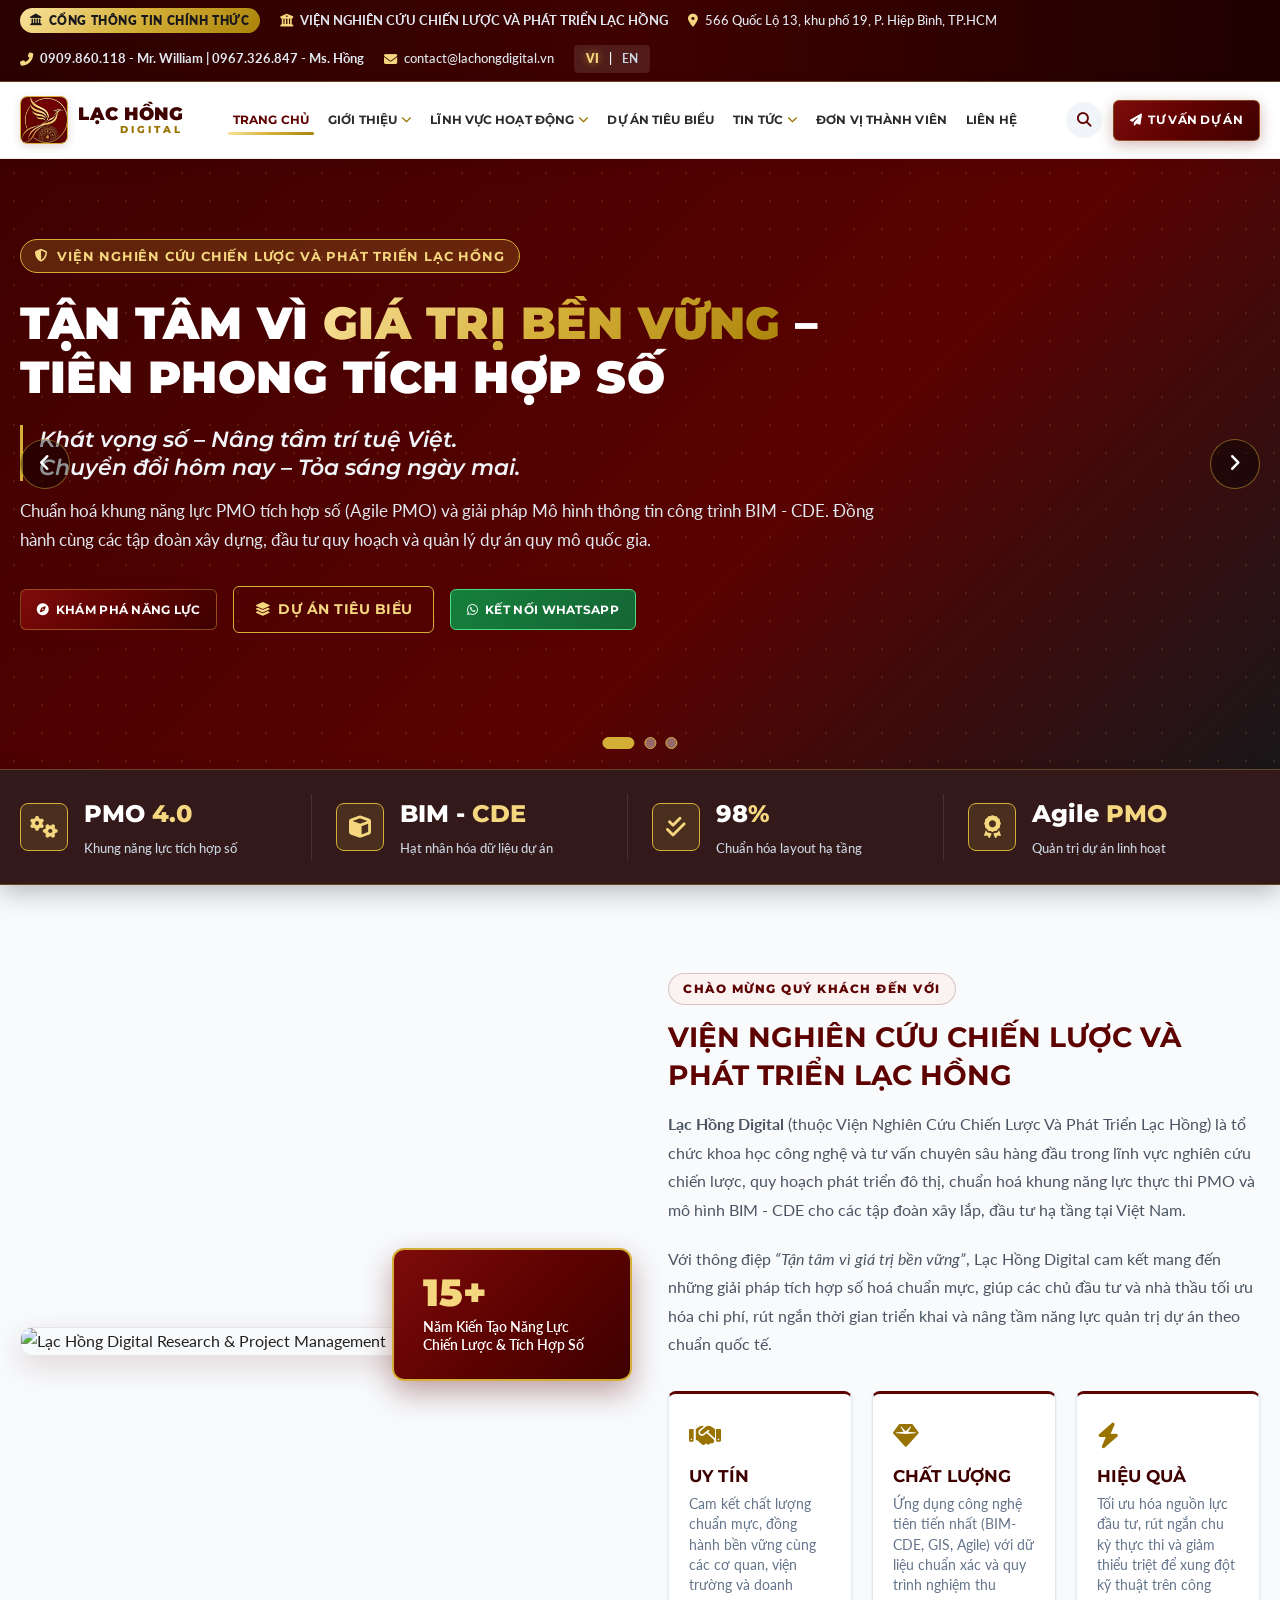
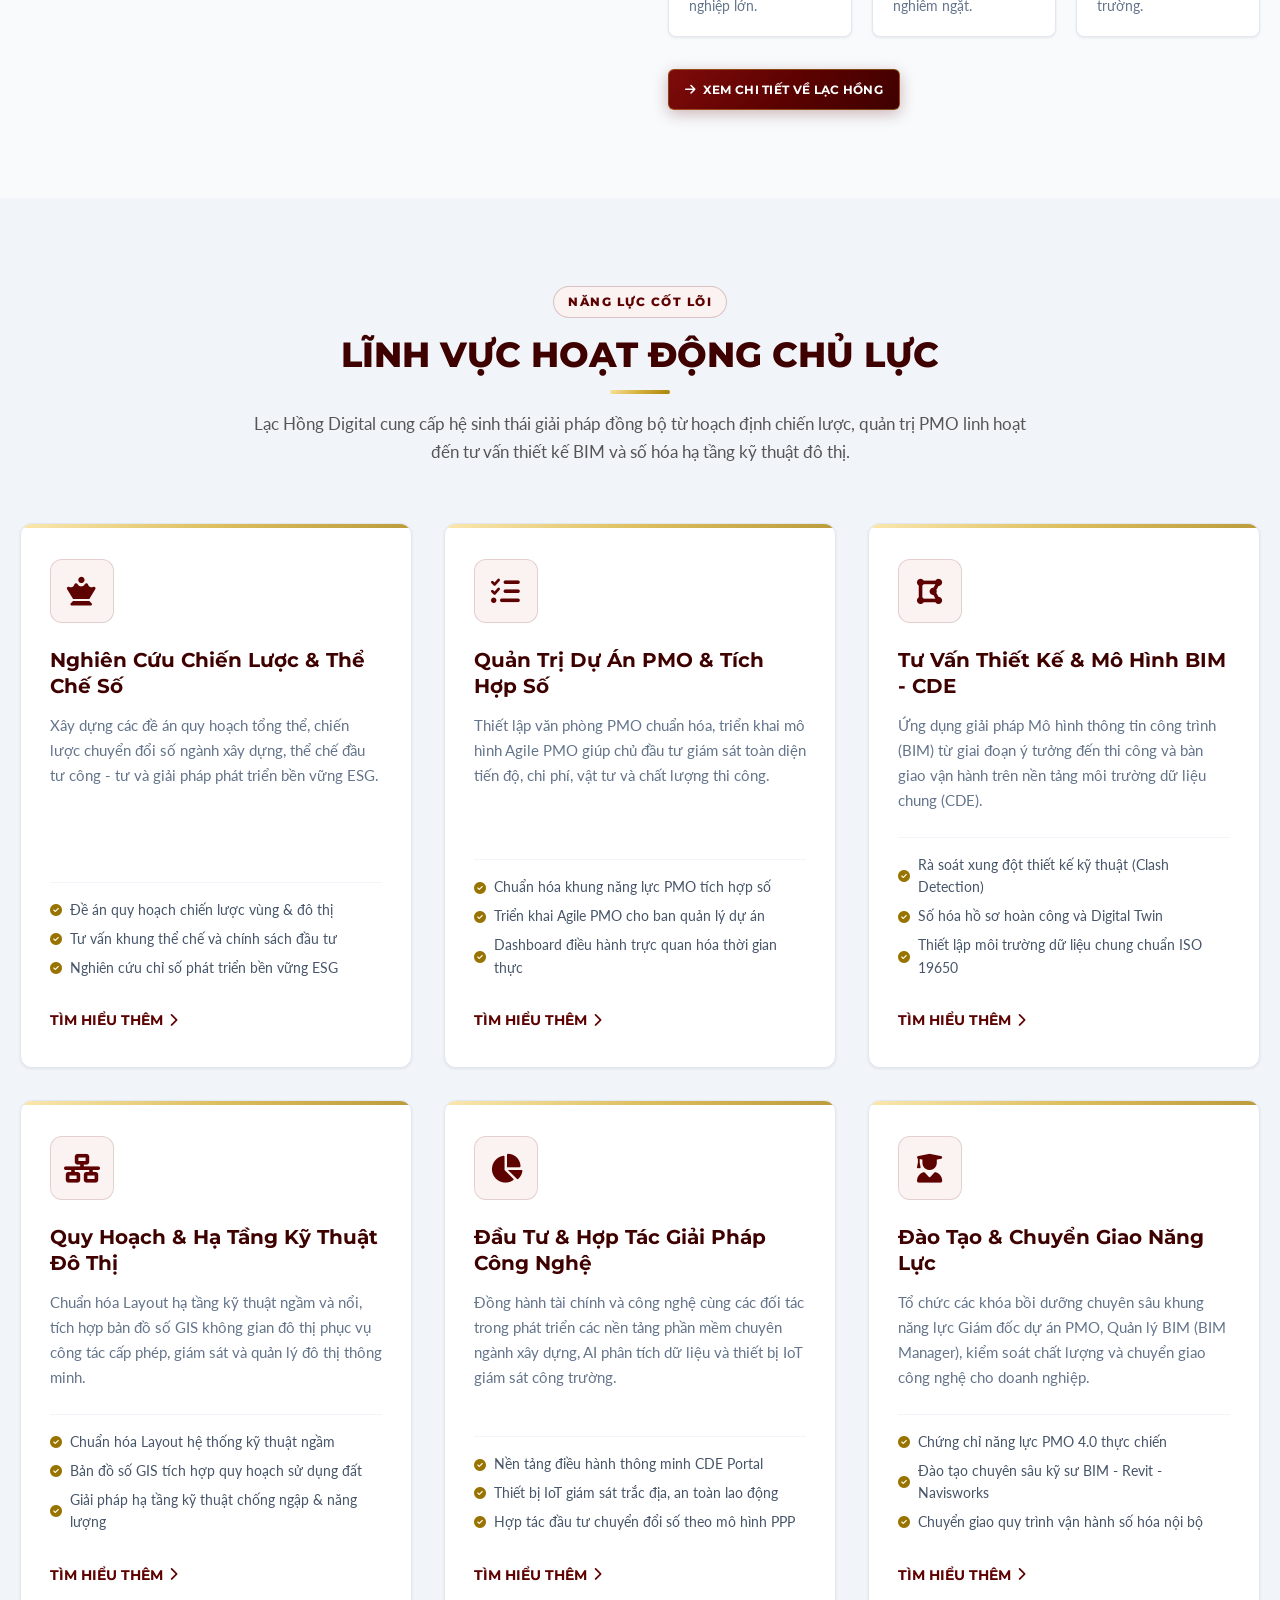
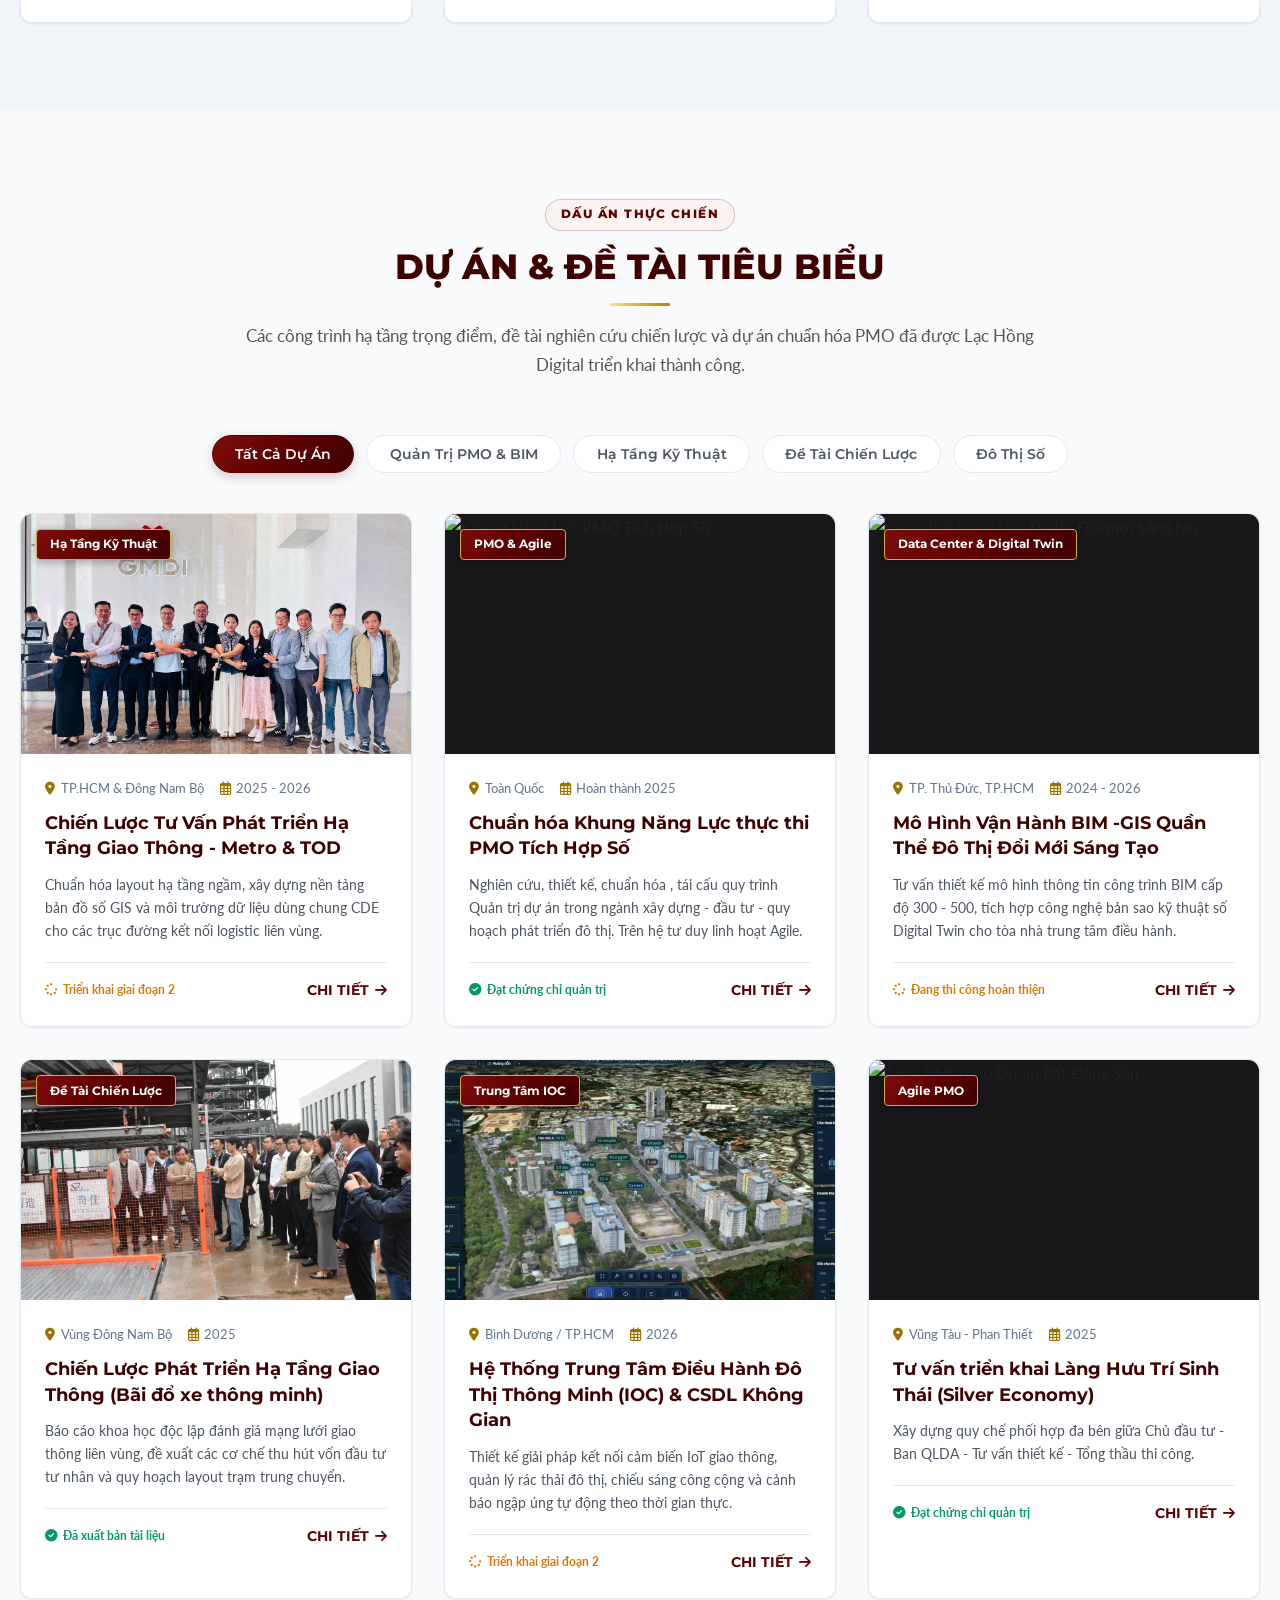
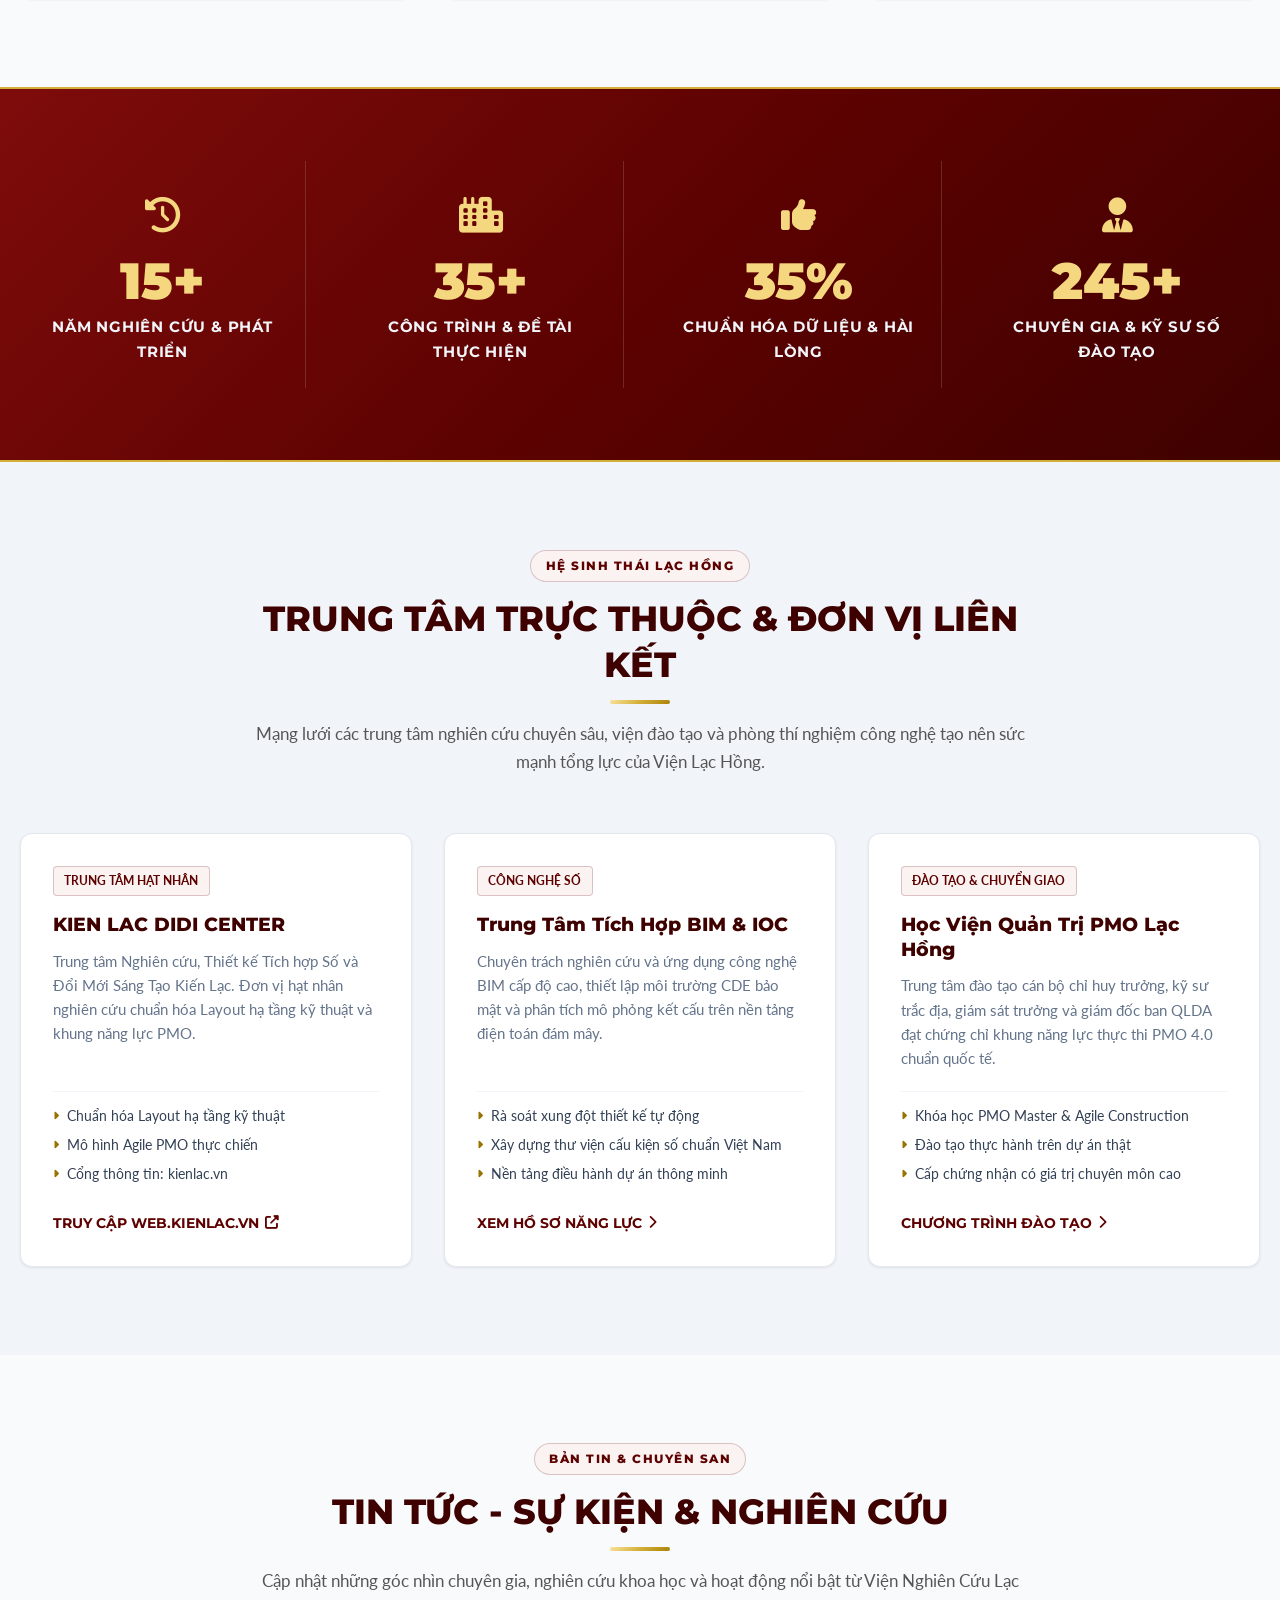
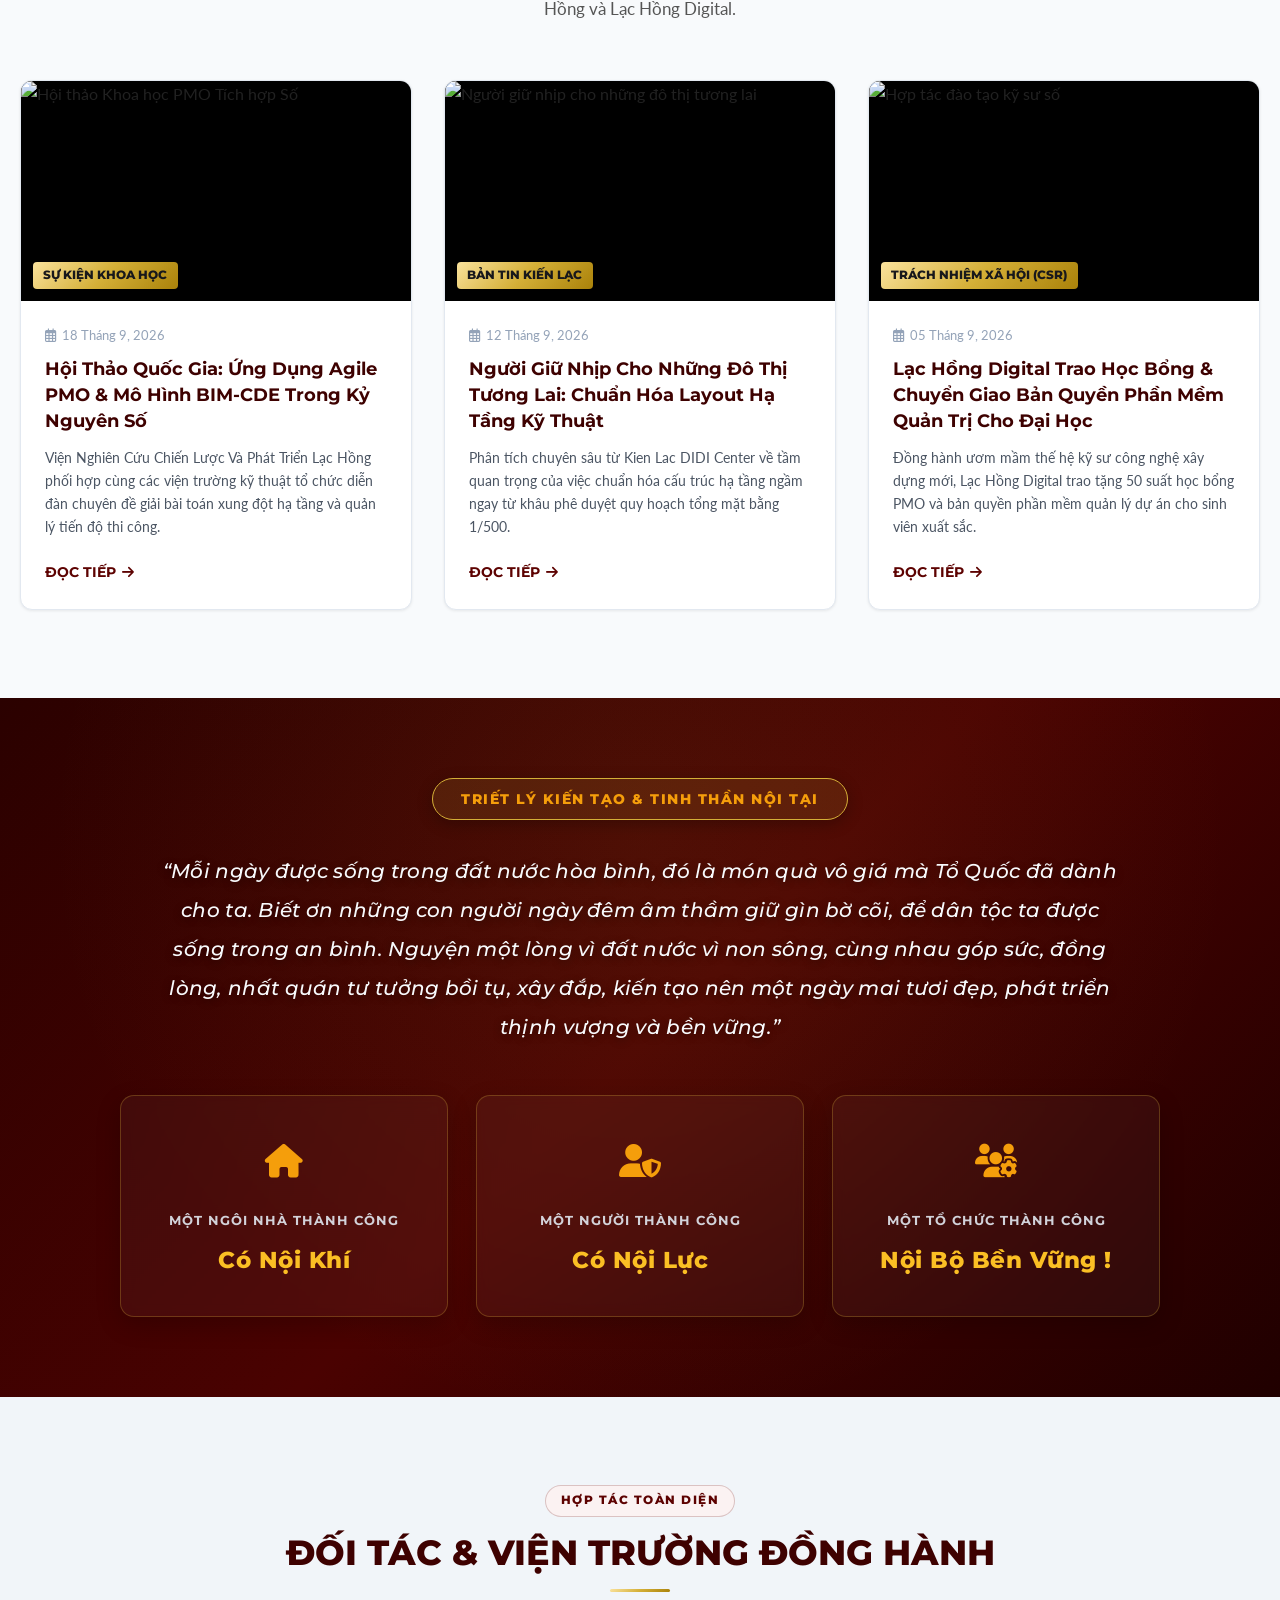
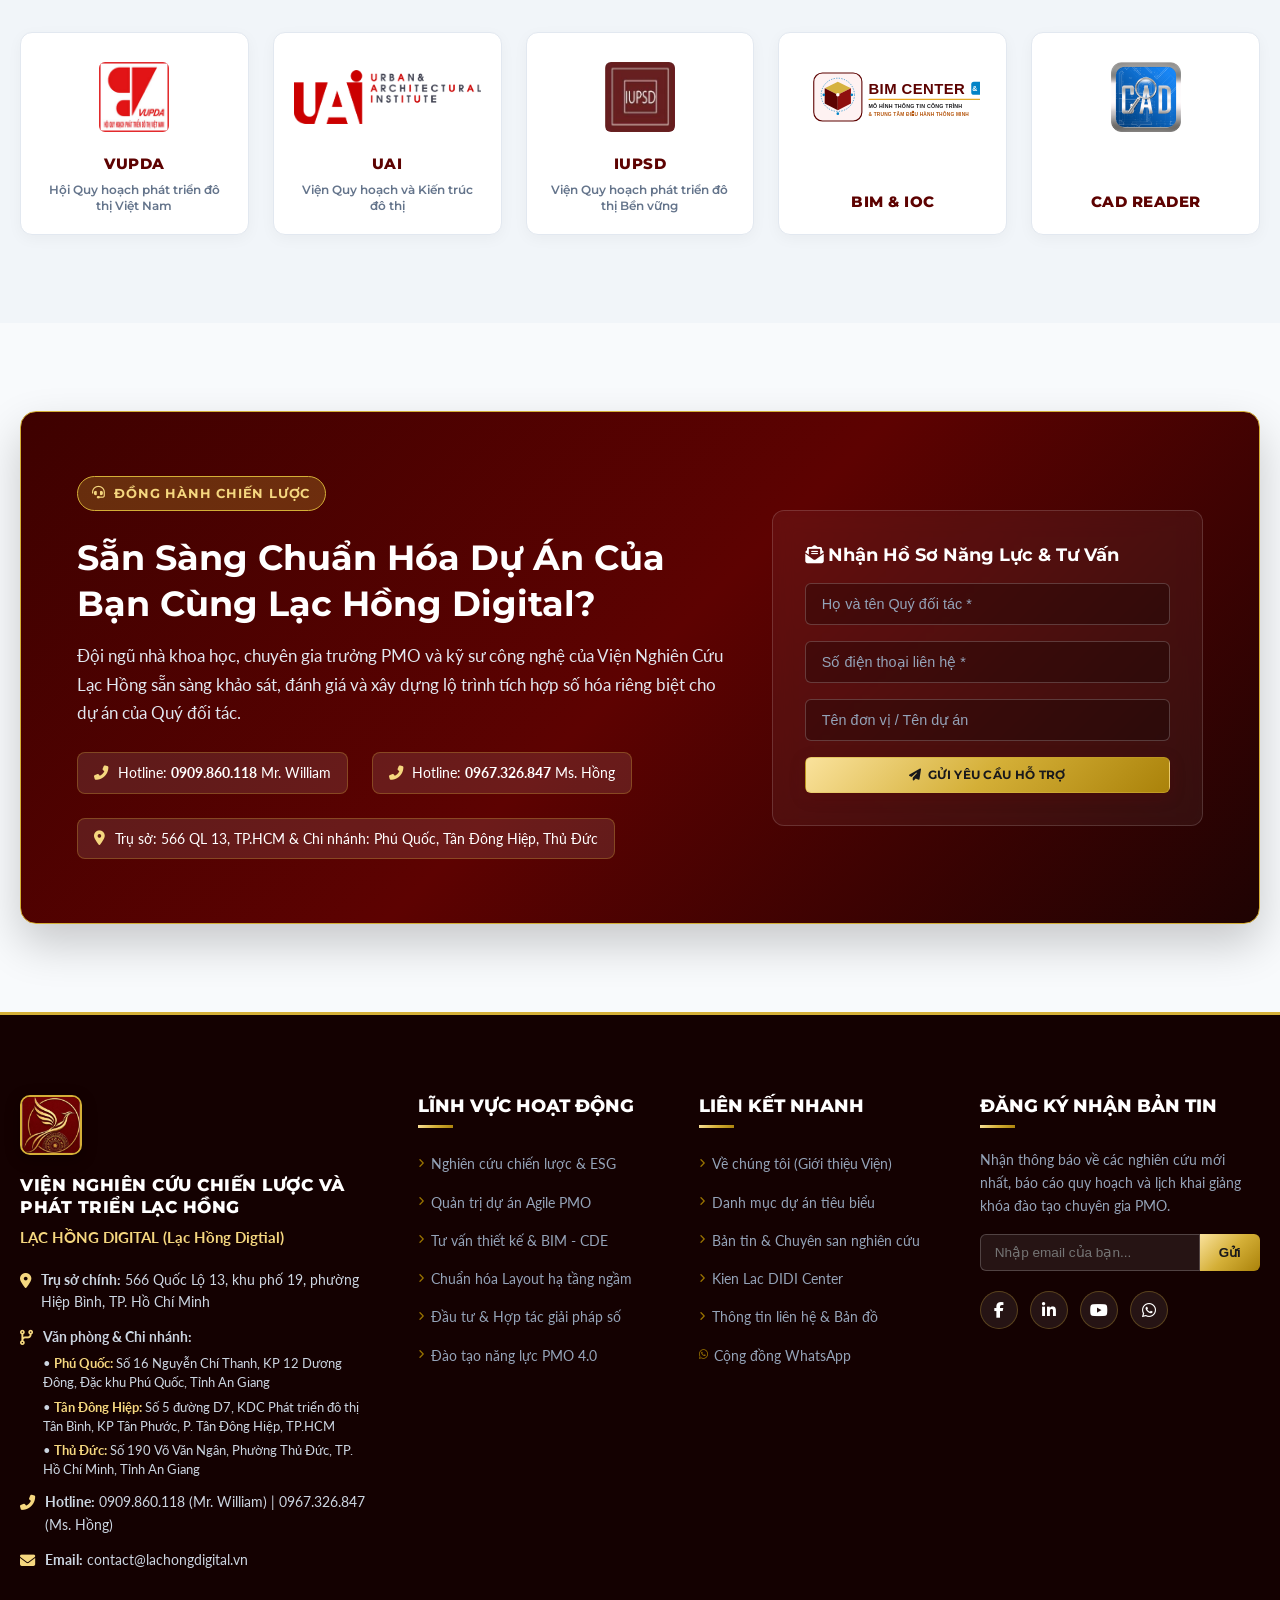
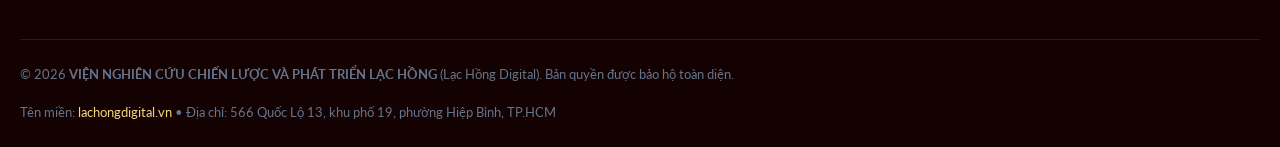
==== commit 8aa1ebf5: "1" ====
--- a/index.html
+++ b/index.html
@@ -1245,7 +1245,8 @@
   </button>
 
   <!-- JavaScript -->
-  <script src="js/main.js?v=20261113_03"></script>
+  <script src="js/translations.js?v=20261116_01"></script>
+  <script src="js/main.js?v=20261116_01"></script>
 </body>
 
 </html>
--- a/css/style.css
+++ b/css/style.css
@@ -155,10 +155,20 @@
 
 .lang-switch a {
   color: #cbd5e1;
+  cursor: pointer;
+  transition: all 0.2s ease;
+  padding: 0.1rem 0.25rem;
+  border-radius: 3px;
+}
+
+.lang-switch a:hover {
+  color: #ffffff;
 }
 
 .lang-switch a.active {
   color: var(--gold-light);
+  font-weight: 800;
+  text-shadow: 0 0 8px rgba(253, 224, 71, 0.6);
 }
 
 /* ==========================================================================
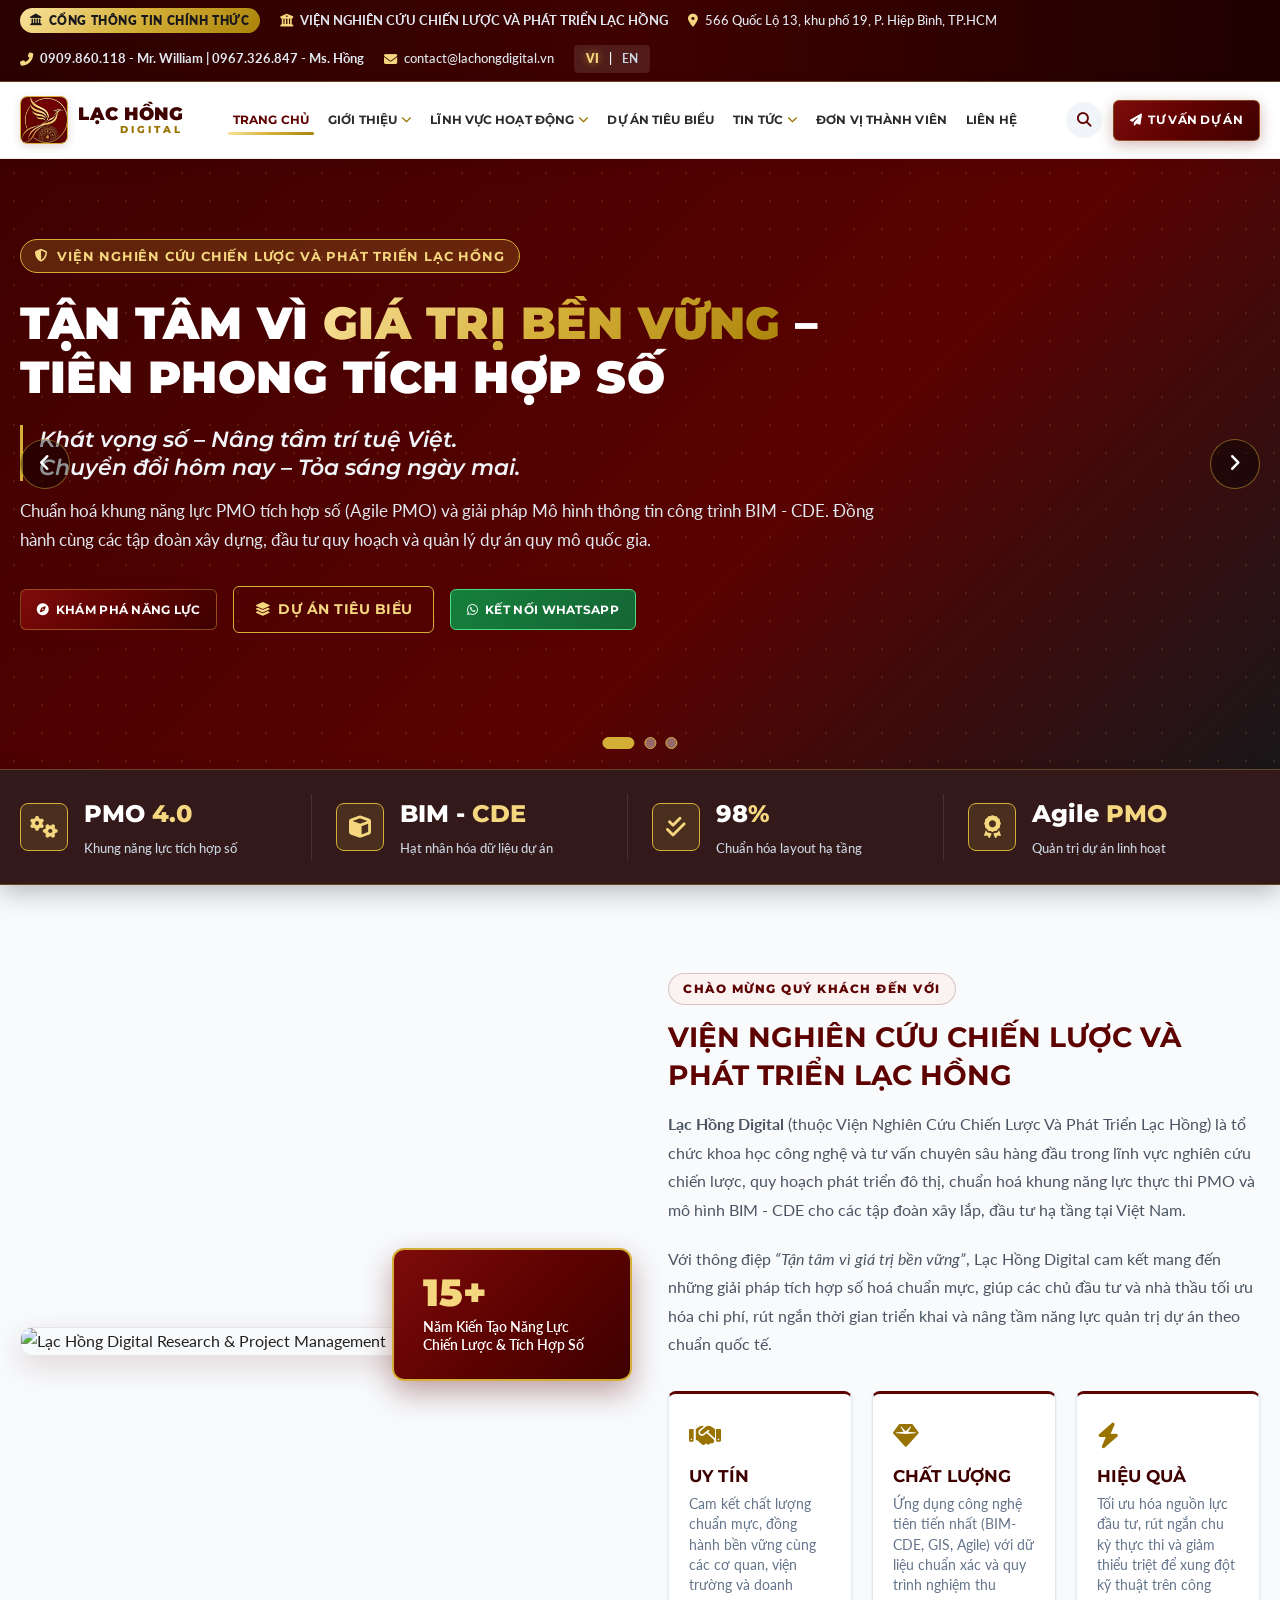
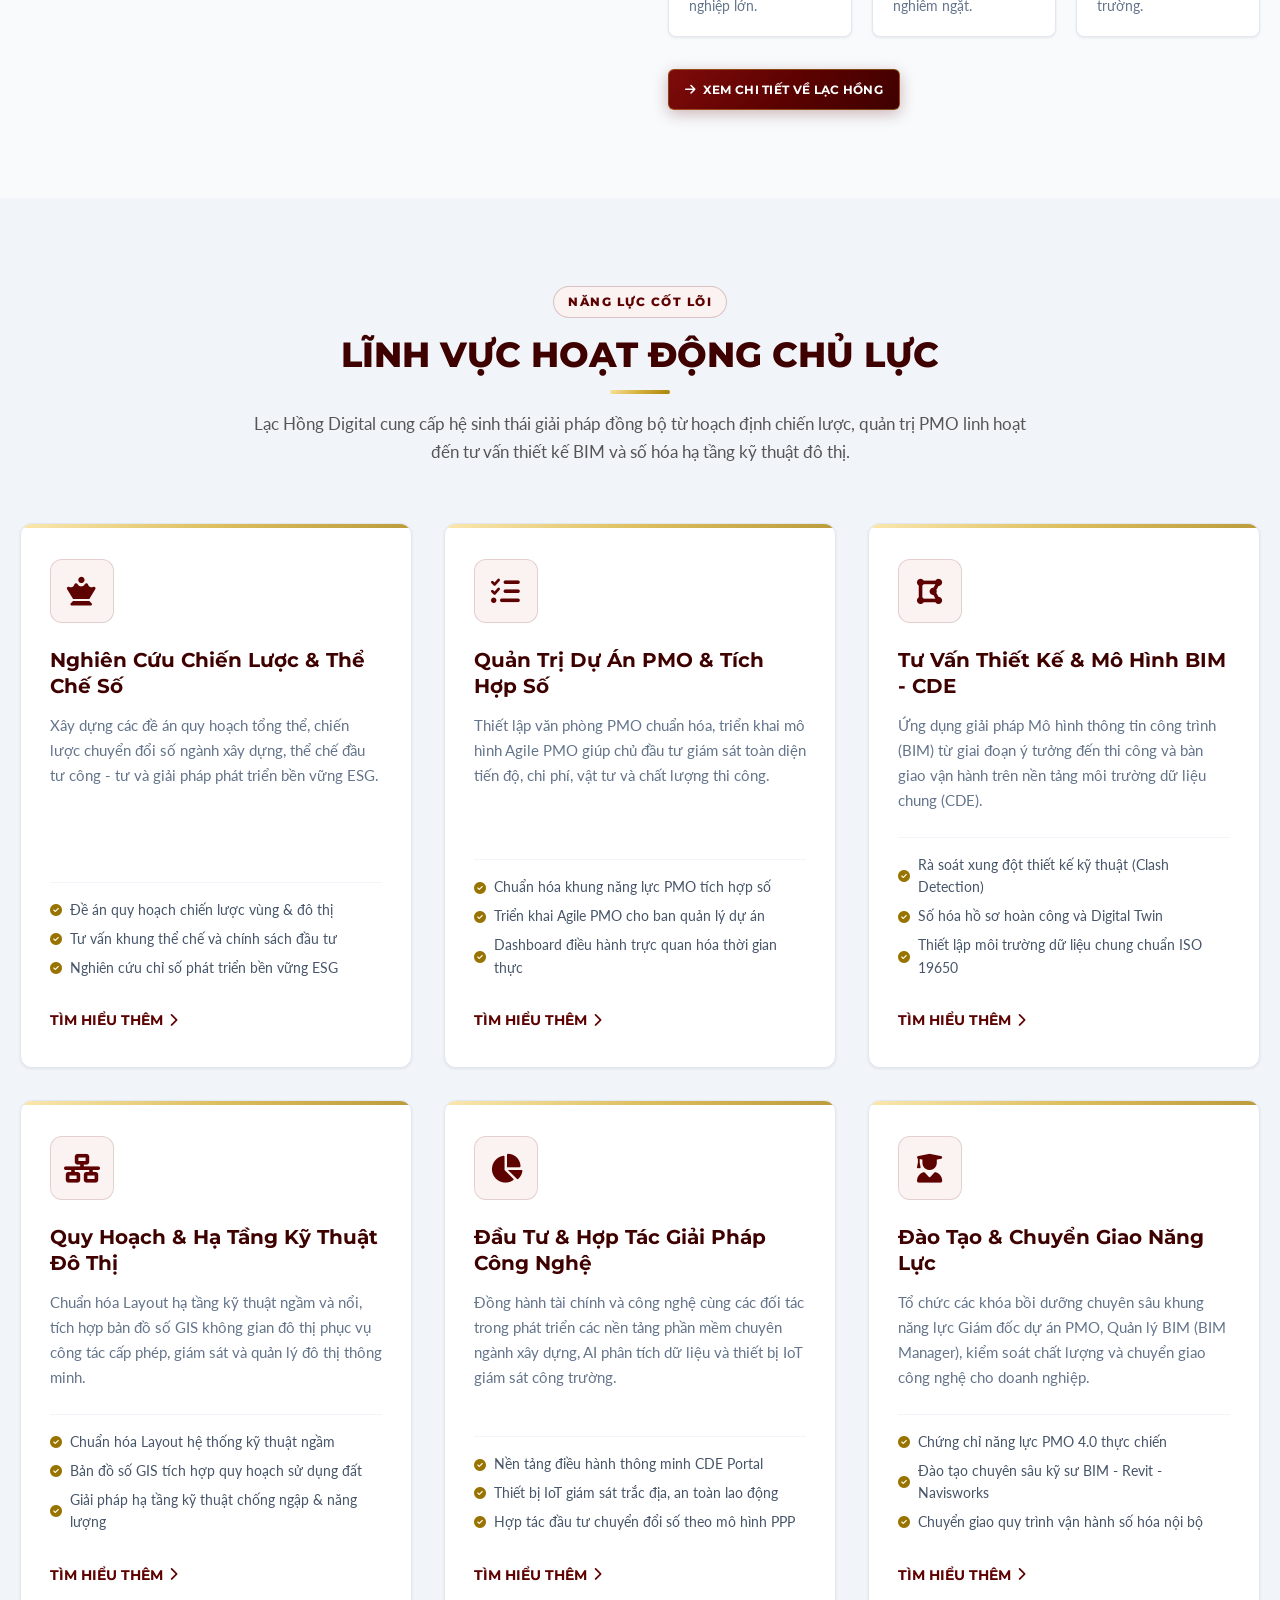
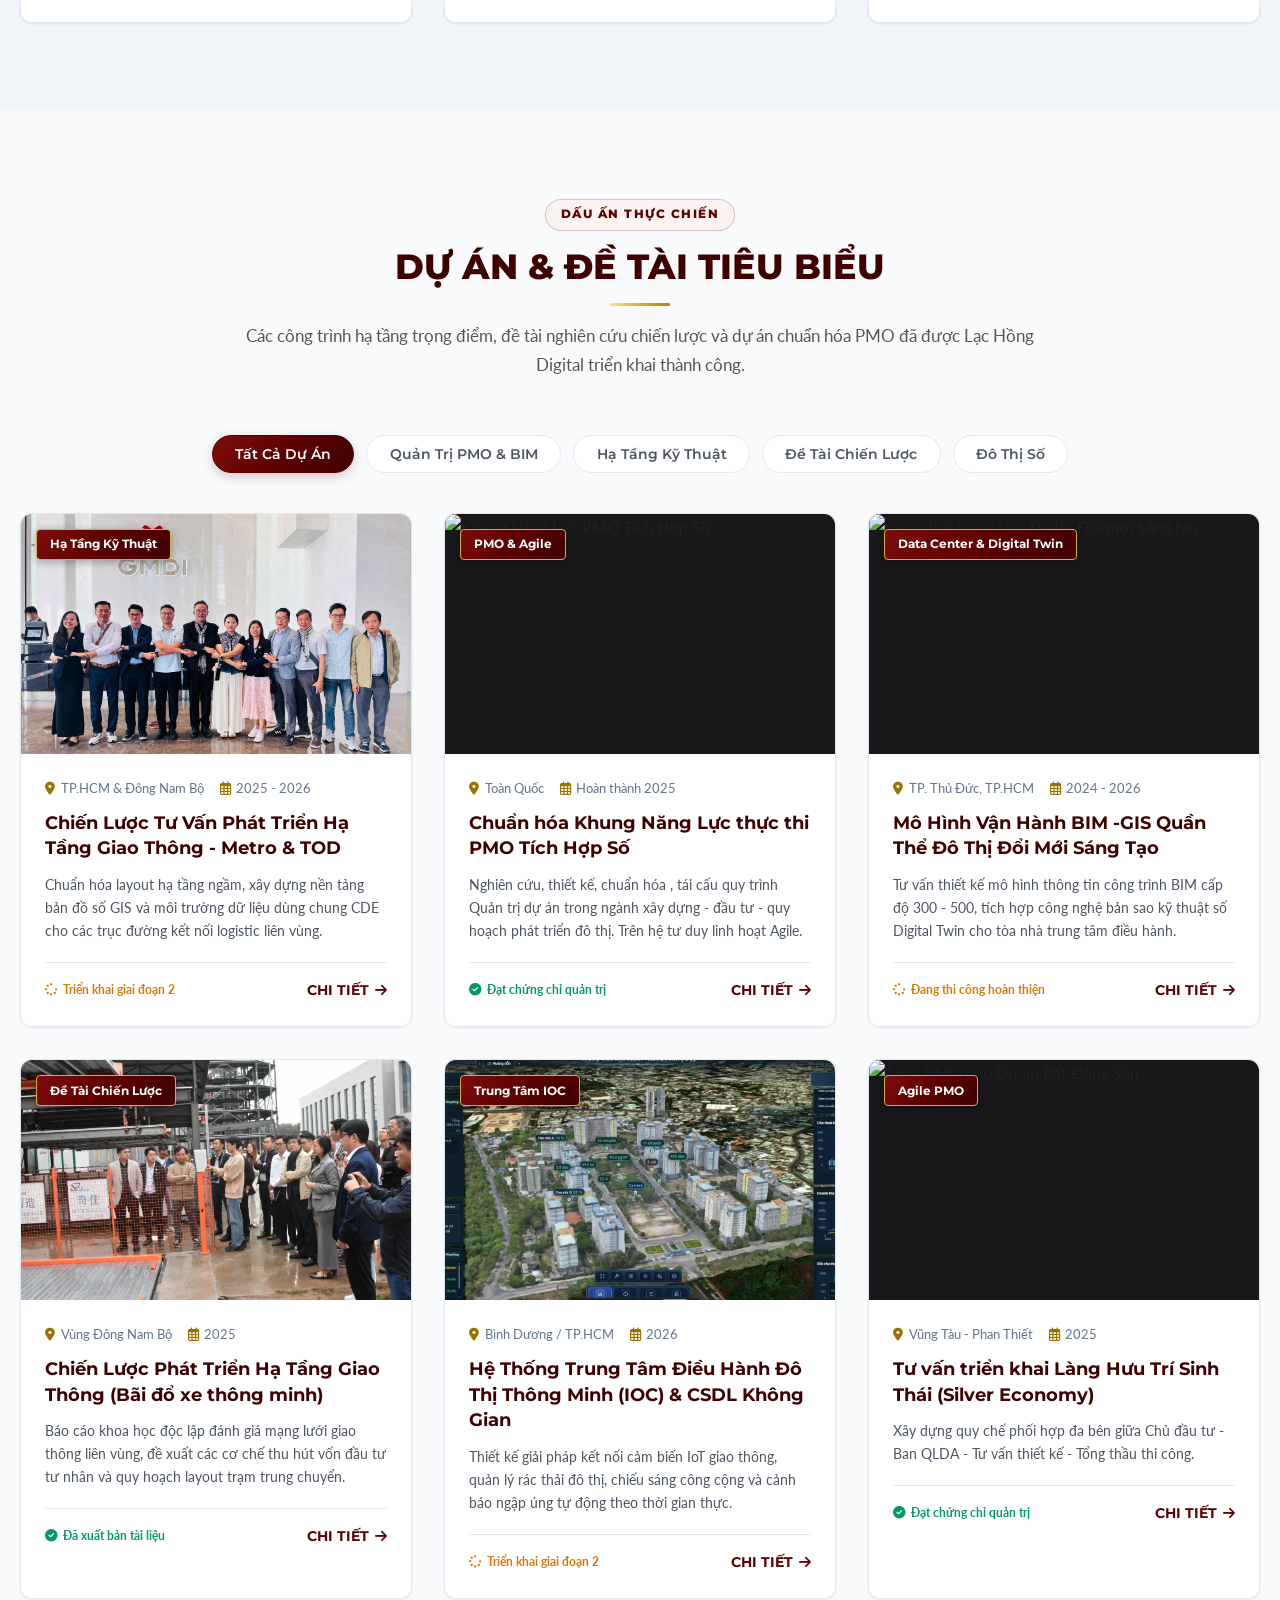
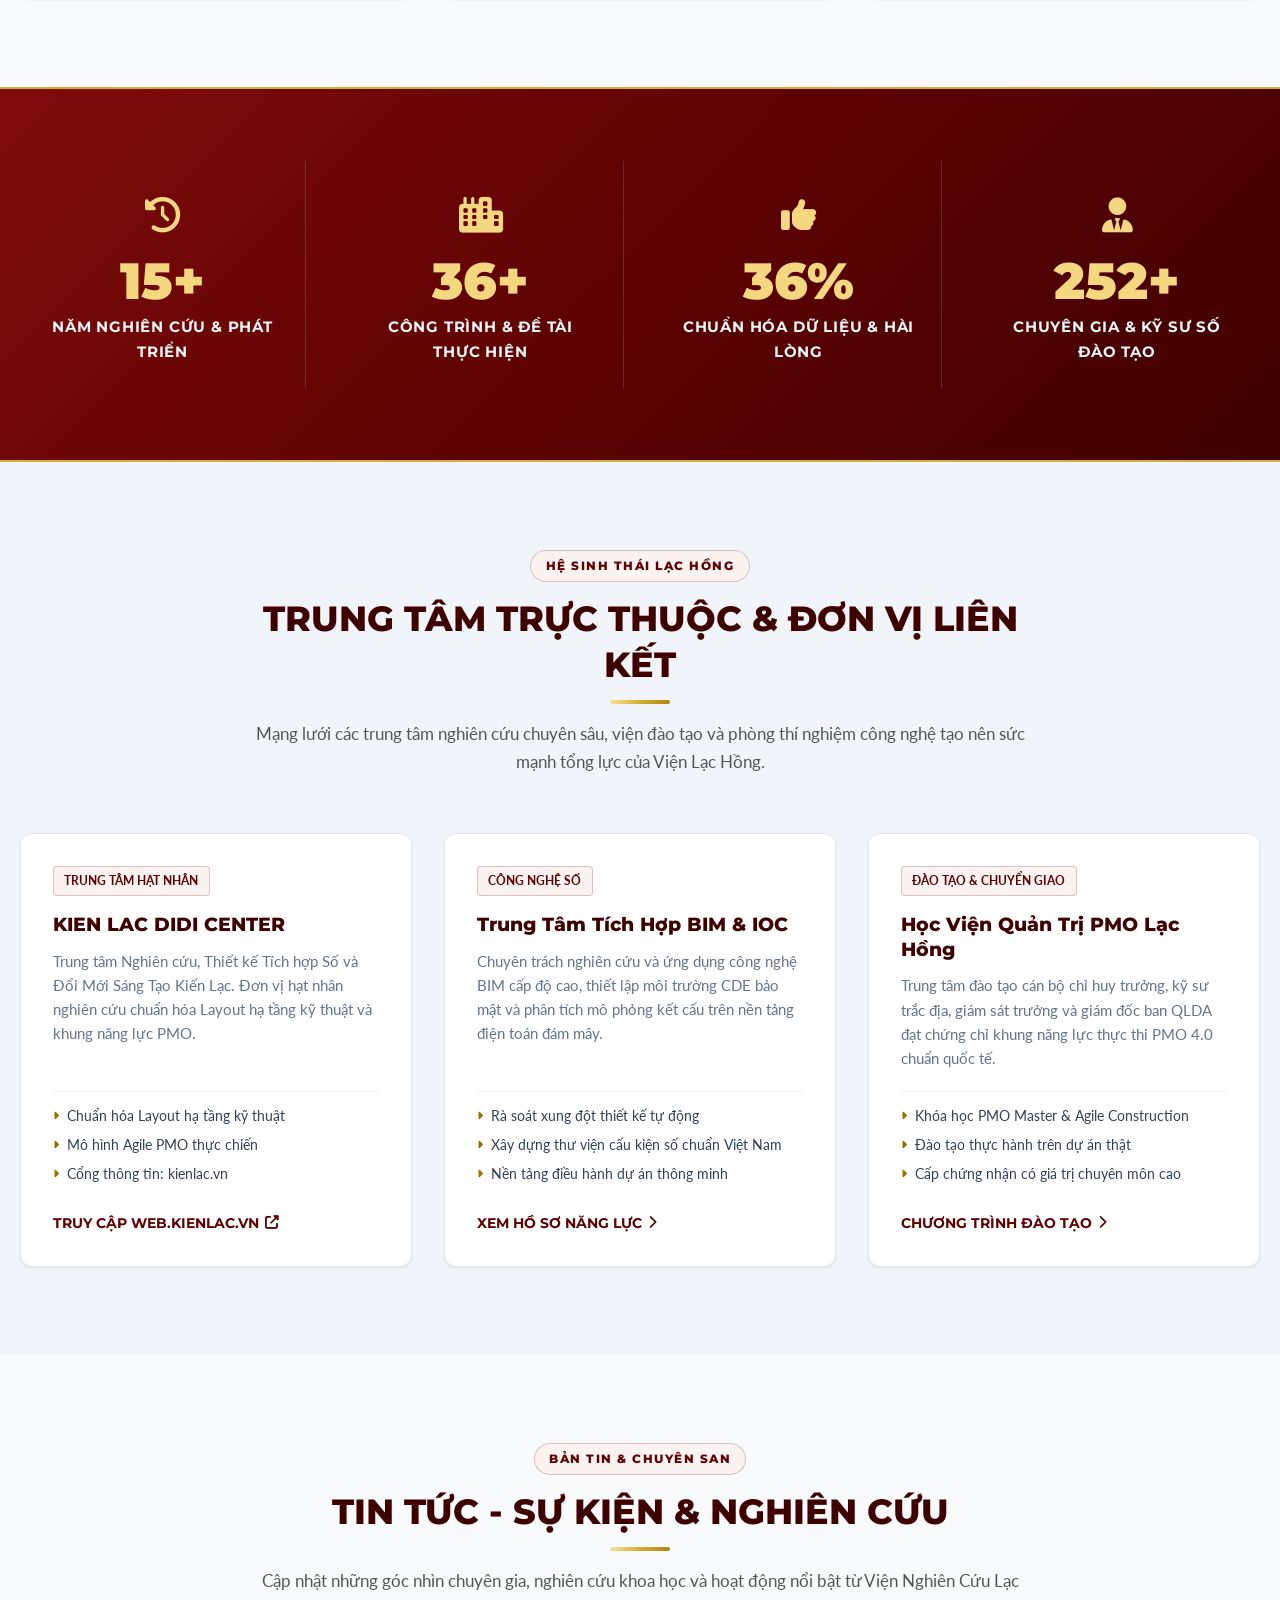
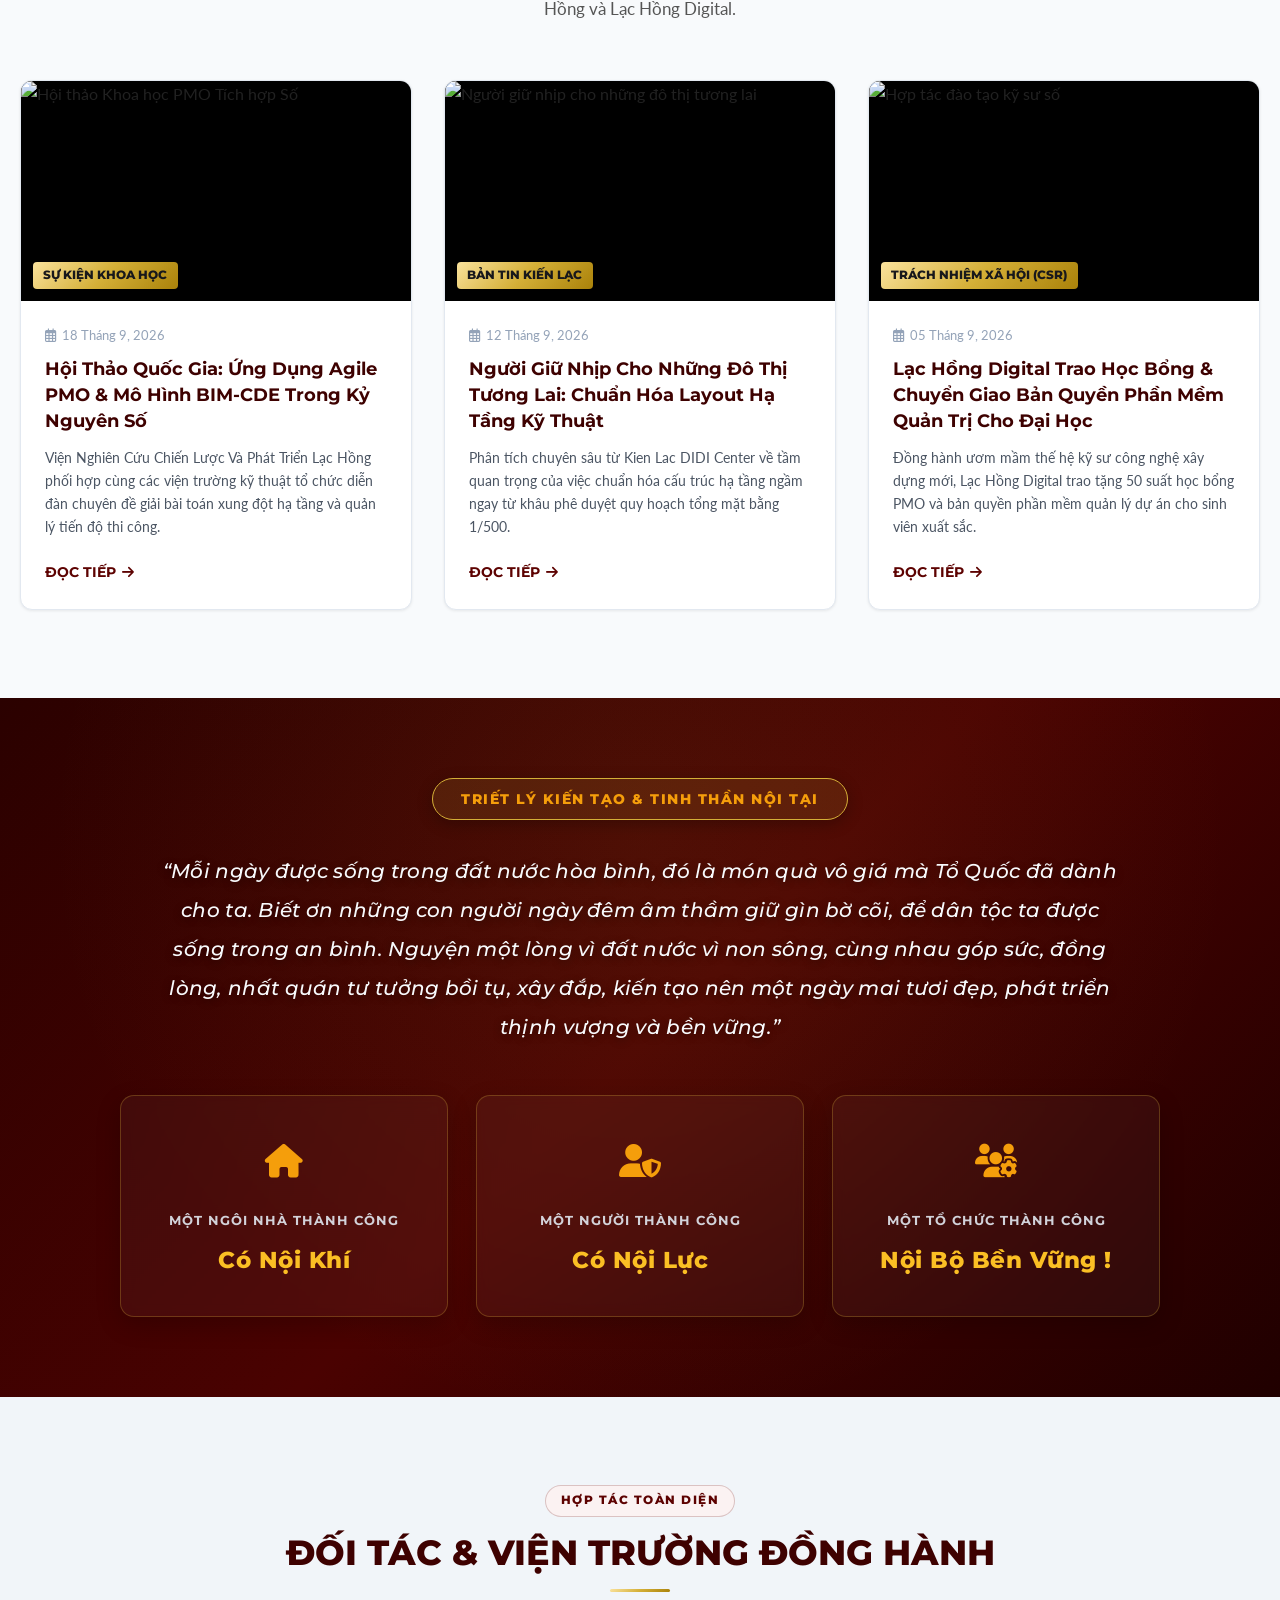
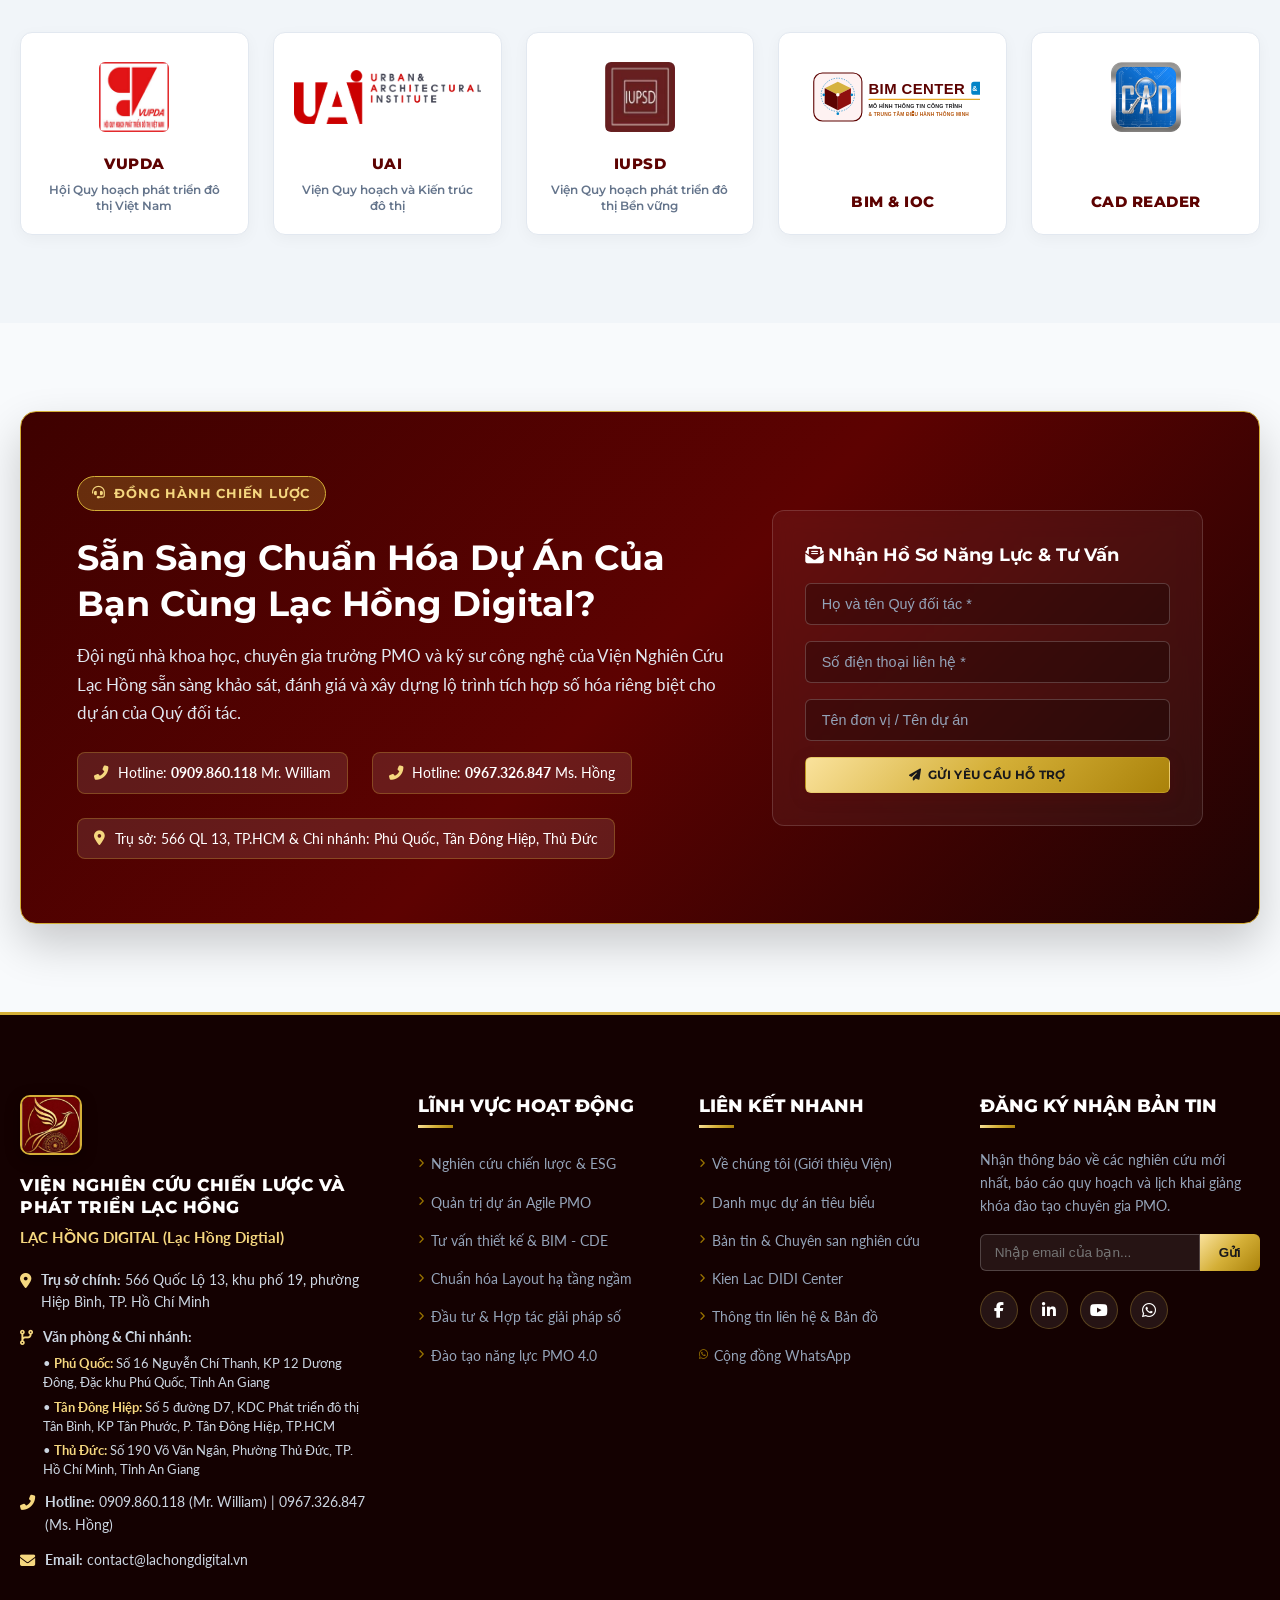
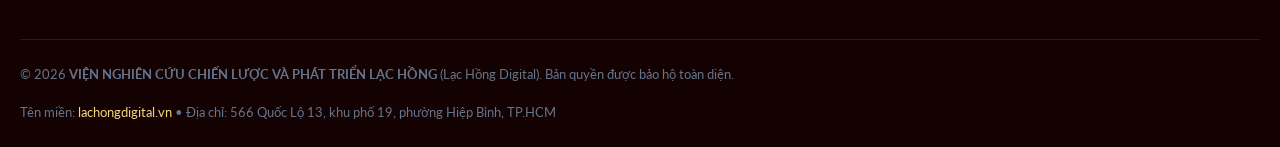
==== commit 5191295e: "Cập nhật nội dung trang index.html từ Admin In-Page Editor" ====
--- a/index.html
+++ b/index.html
@@ -9,7 +9,7 @@
   <meta name="description"
     content="Viện Nghiên Cứu Chiến Lược Và Phát Triển Lạc Hồng (Lạc Hồng Digital) – Tiên phong nghiên cứu chiến lược, chuẩn hoá khung năng lực PMO tích hợp số và mô hình BIM-CDE vì giá trị bền vững. Địa chỉ: 566 Quốc Lộ 13, khu phố 19, phường Hiệp Bình, TP.HCM.">
   <meta name="keywords"
-    content="Lạc Hồng Digital, Viện nghiên cứu chiến lược và phát triển Lạc Hồng, lachongdigital.vn, Kiến Lạc, PMO tích hợp số, BIM CDE, Quản trị dự án xây dựng, Đô thị thông minh">
+    content="Lạc Hồng Digital, Viện nghiên cứu chiến lược và phát triển Lạc Hồng, lachongdigital.vn, Kiến Lạc, PMO tích hợp số, BIM CDE, đăng nhập dự án xây dựng, Đô thị thông minh">
   <meta name="author" content="Lạc Hồng Digital">
   <meta name="robots" content="index, follow">
 
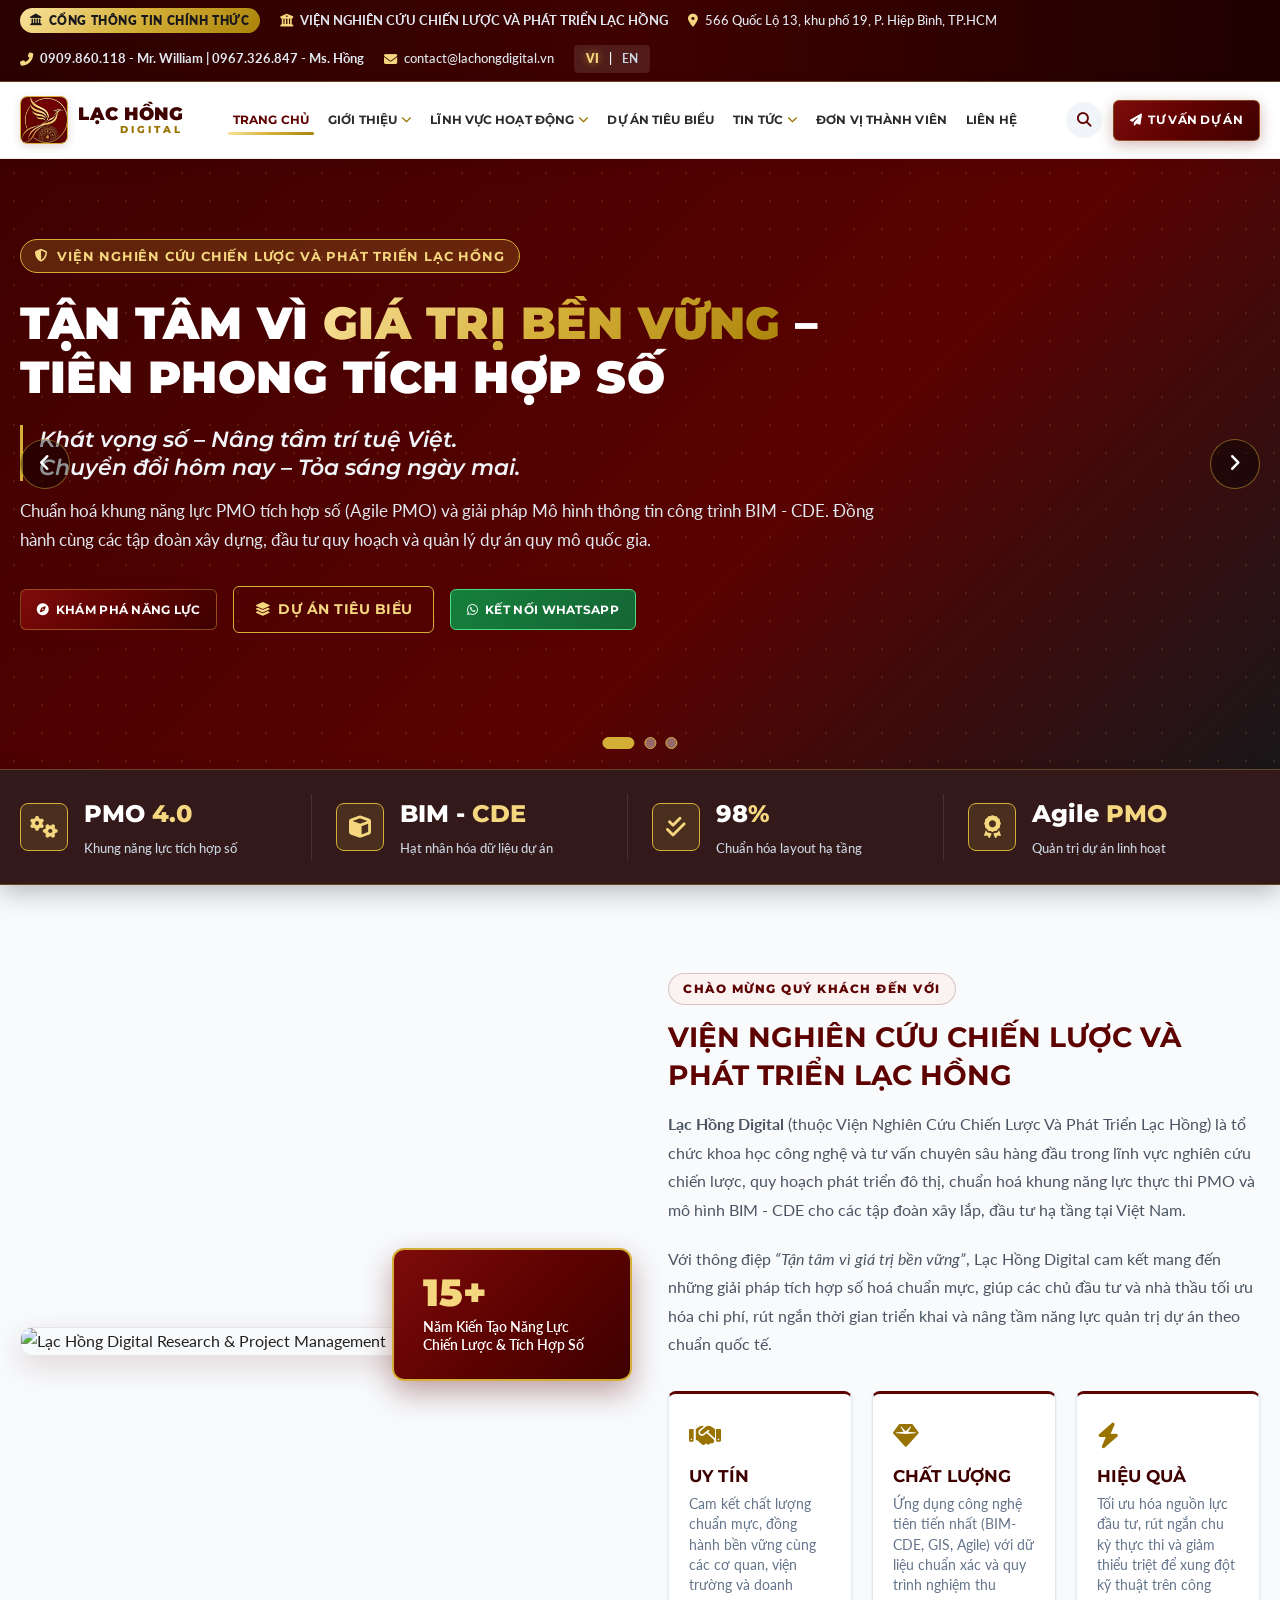
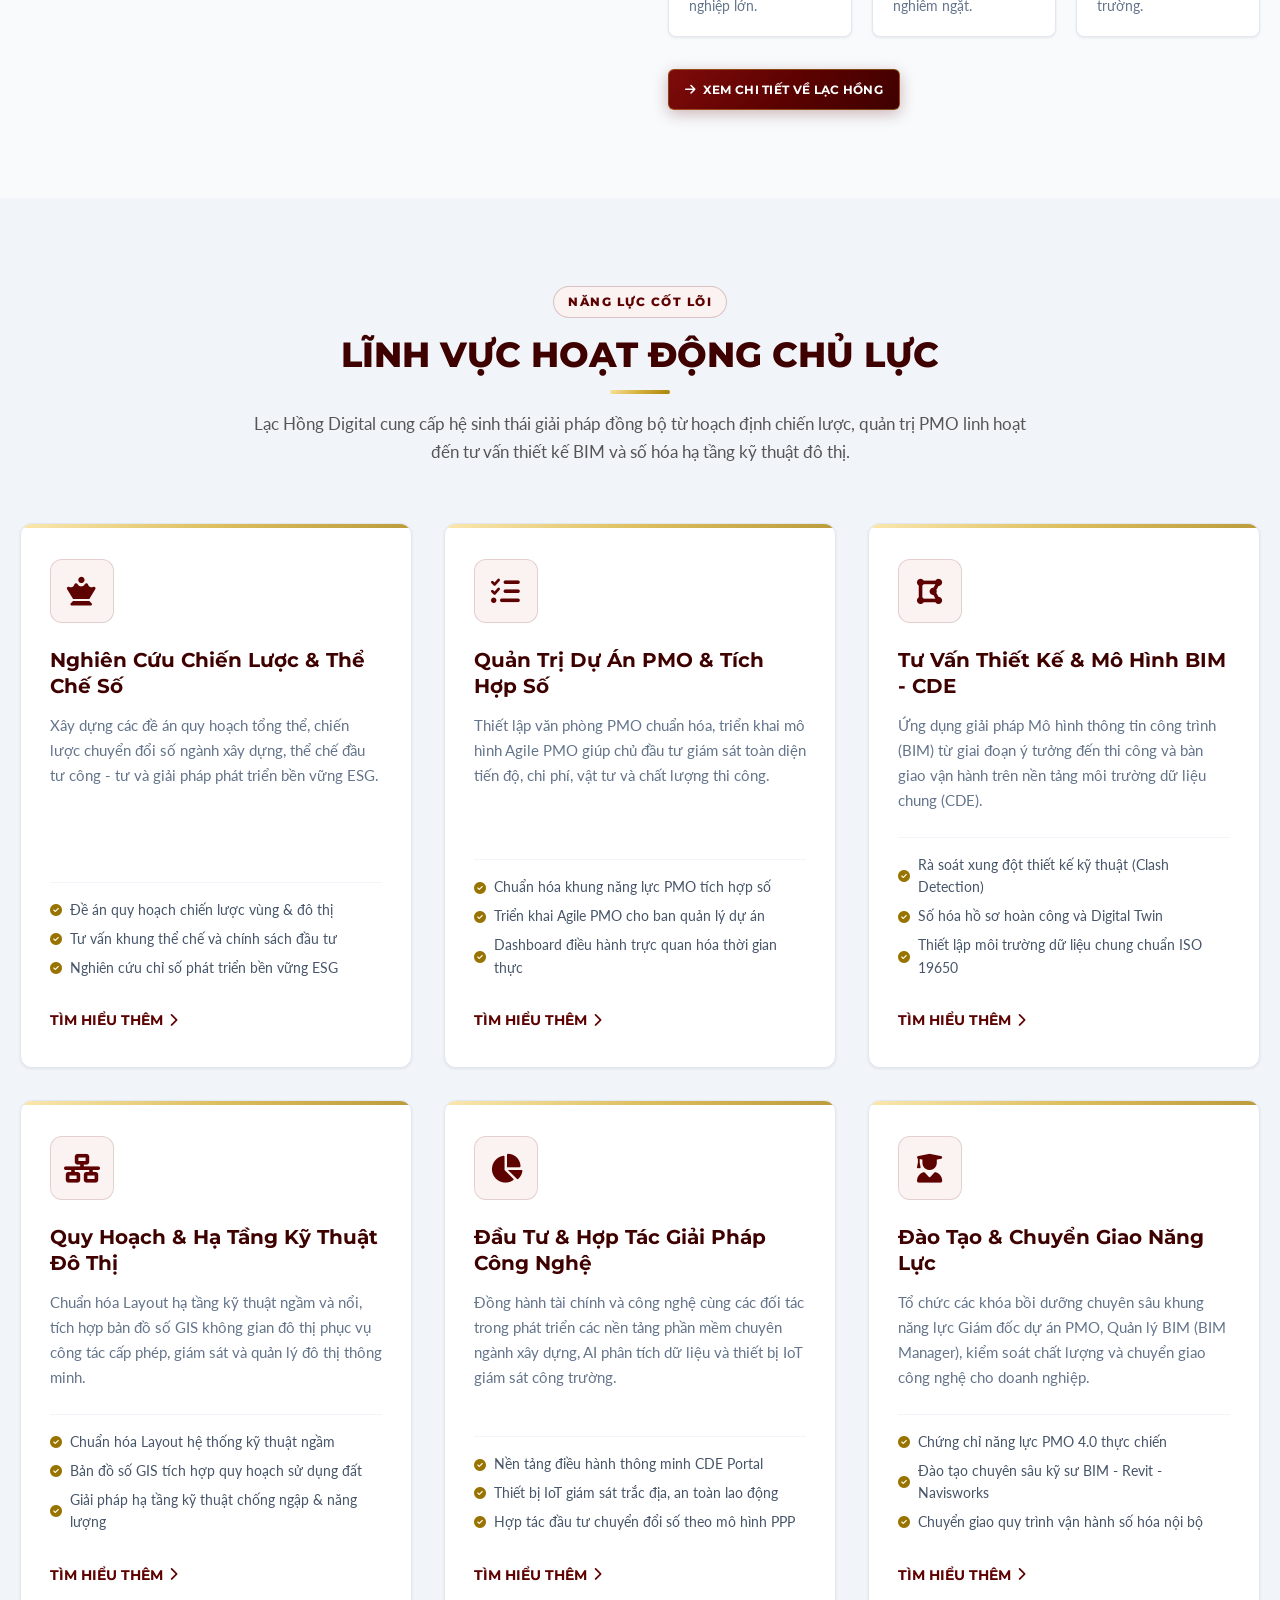
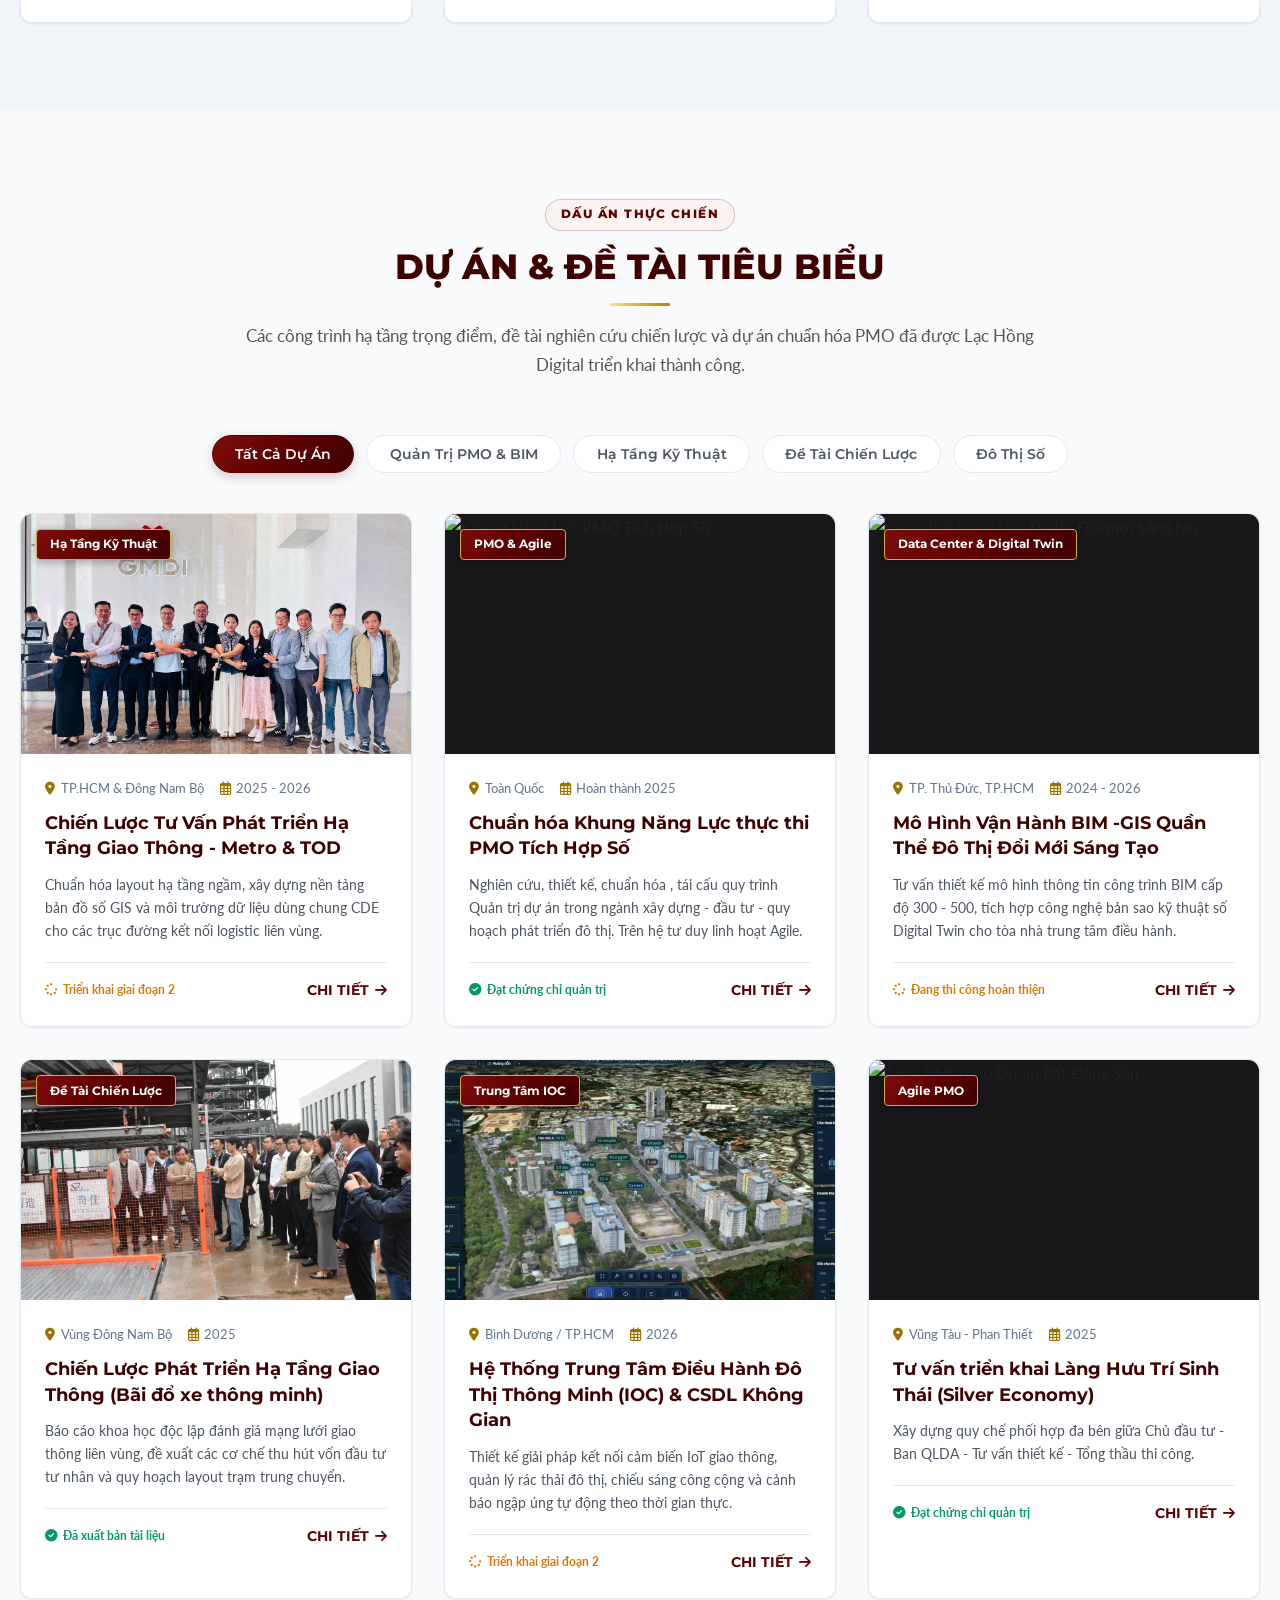
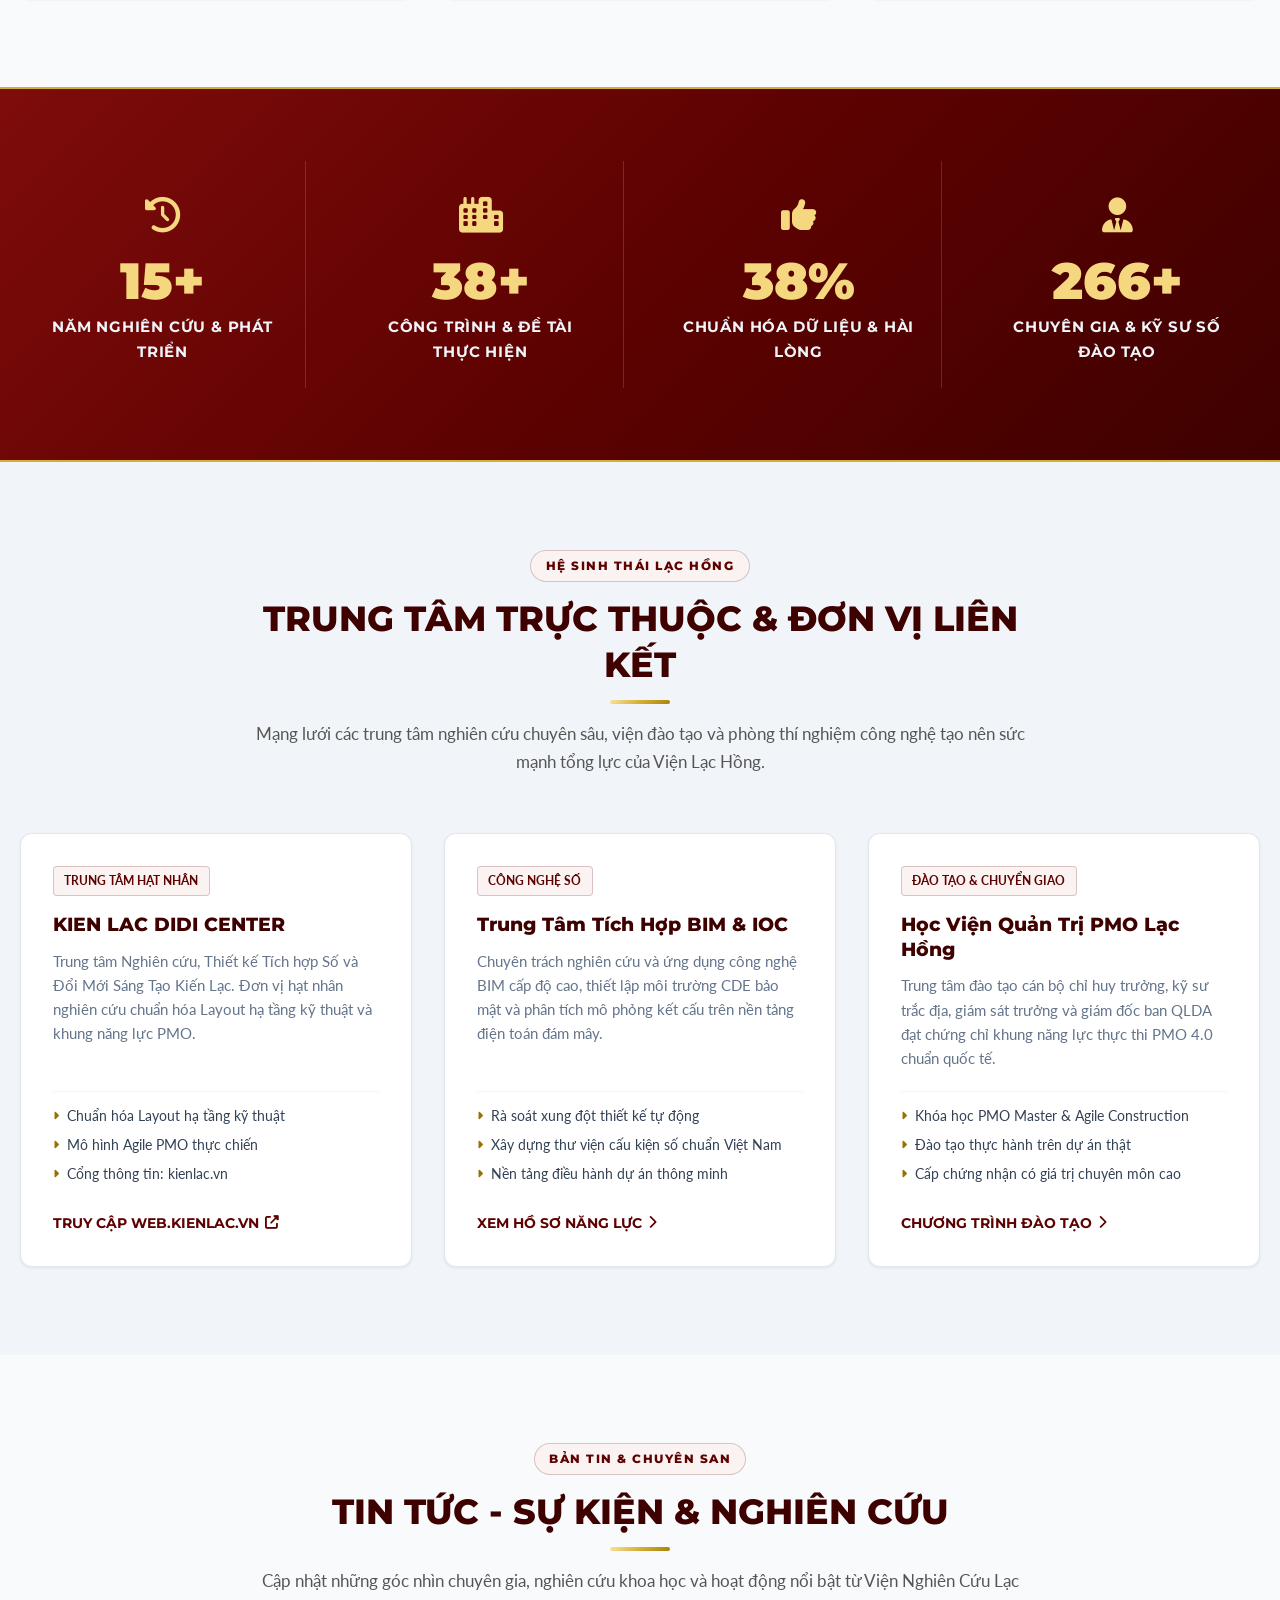
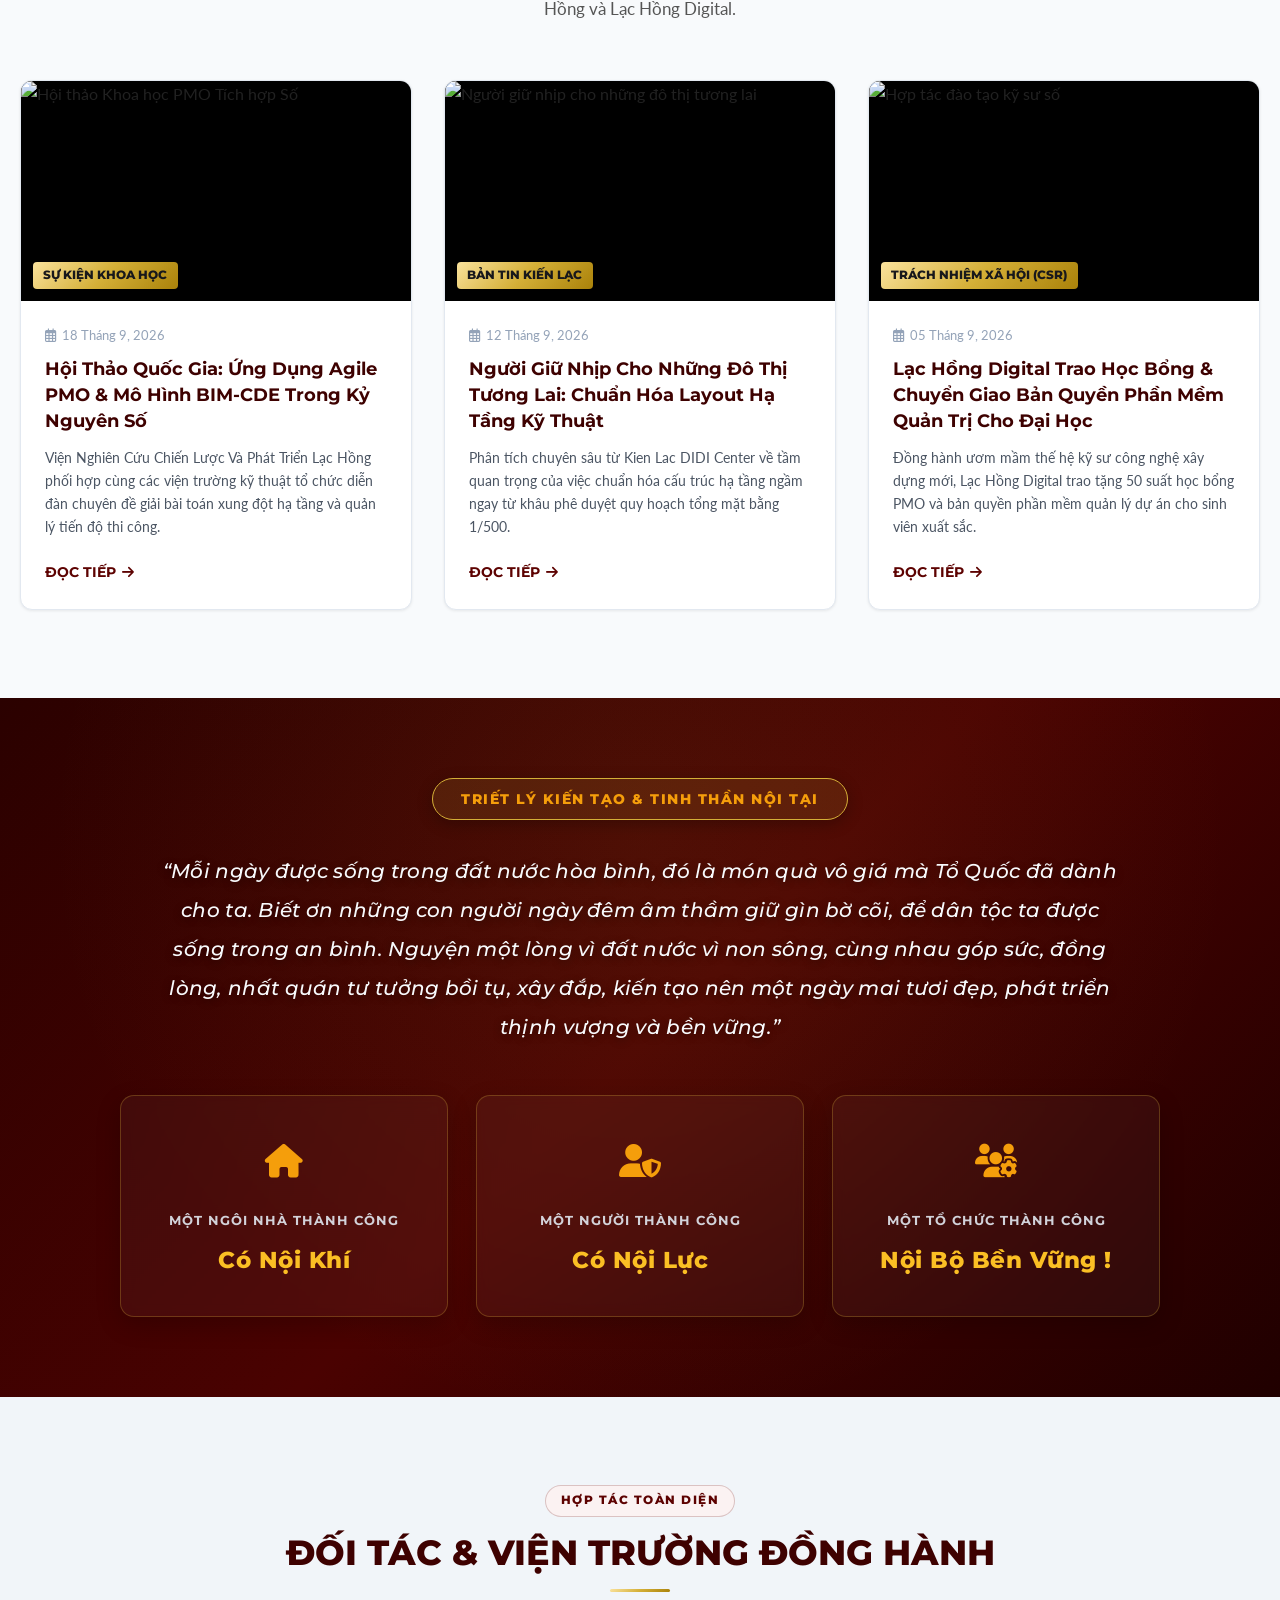
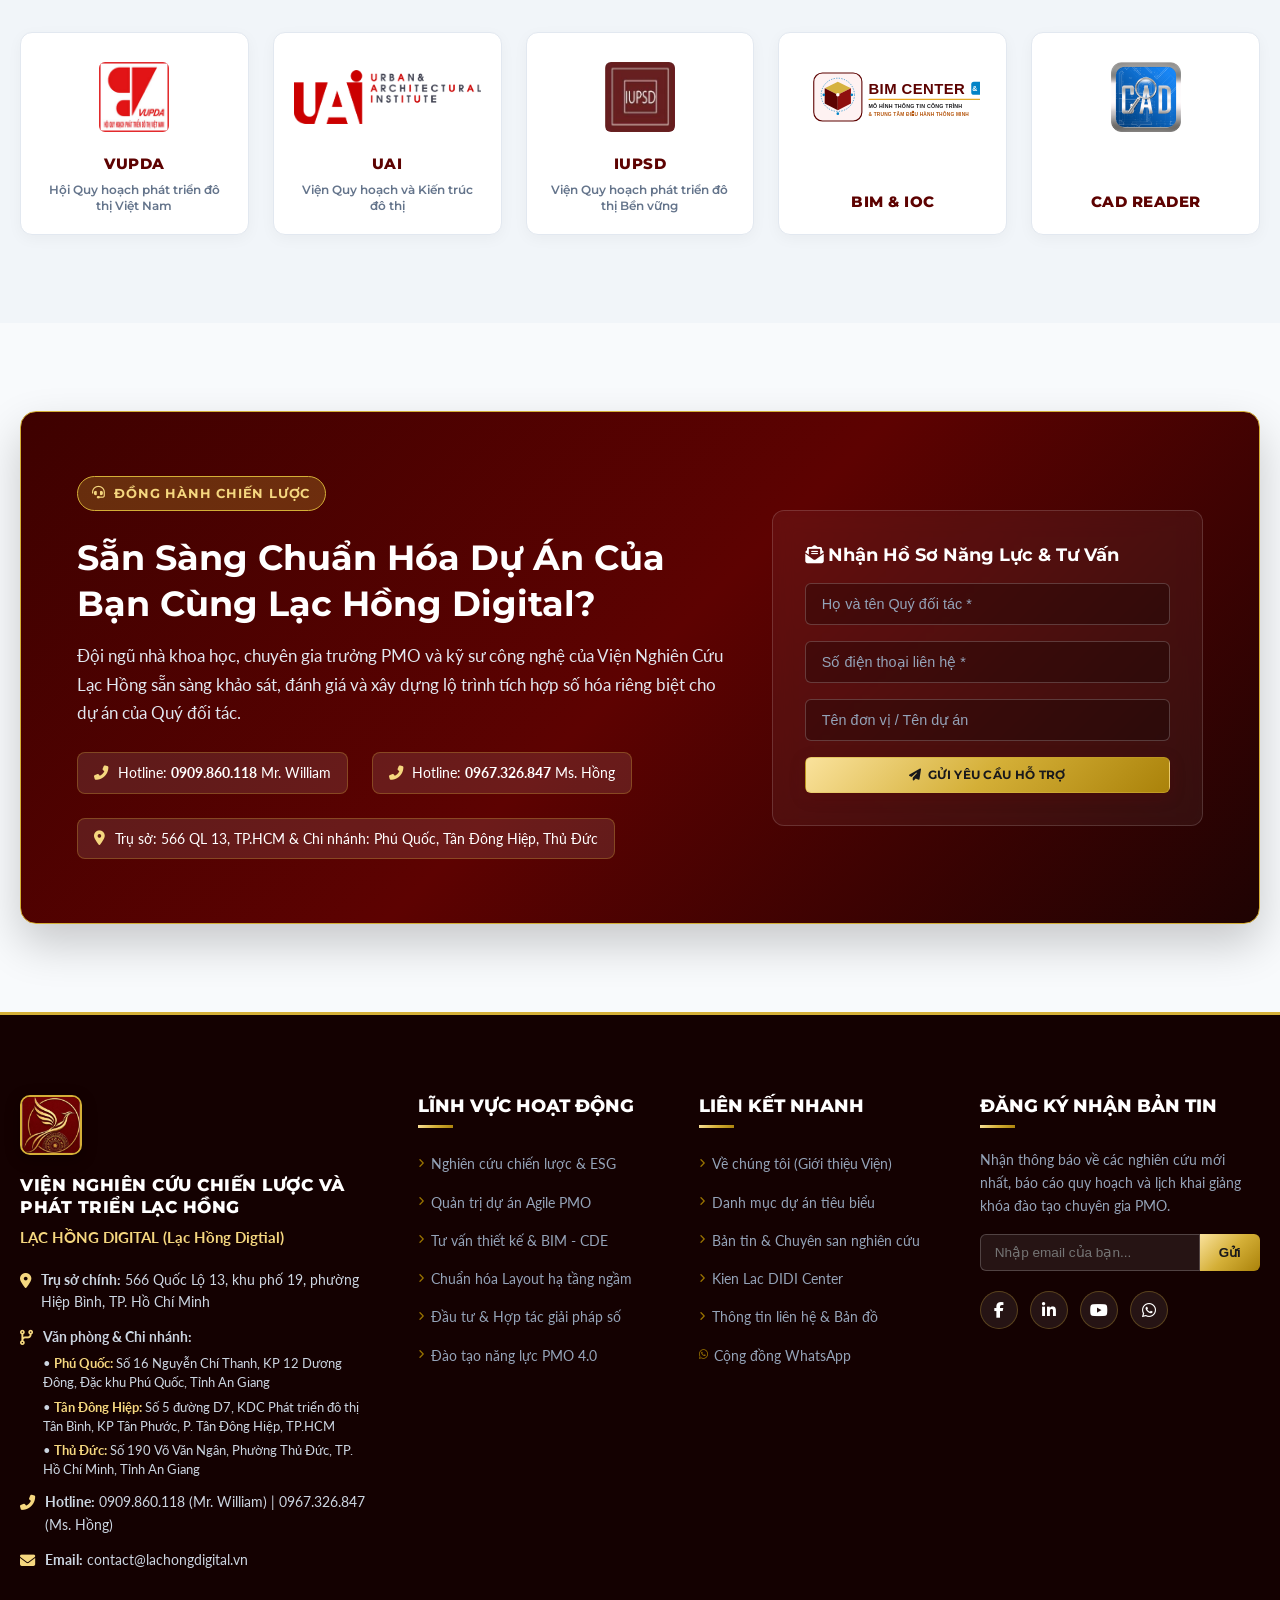
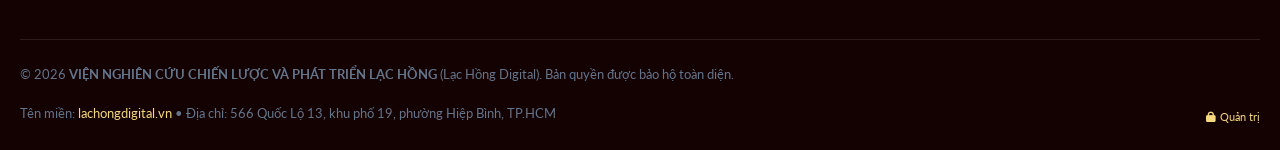
==== commit 5c0e1f0f: "1" ====
--- a/index.html
+++ b/index.html
@@ -9,7 +9,7 @@
   <meta name="description"
     content="Viện Nghiên Cứu Chiến Lược Và Phát Triển Lạc Hồng (Lạc Hồng Digital) – Tiên phong nghiên cứu chiến lược, chuẩn hoá khung năng lực PMO tích hợp số và mô hình BIM-CDE vì giá trị bền vững. Địa chỉ: 566 Quốc Lộ 13, khu phố 19, phường Hiệp Bình, TP.HCM.">
   <meta name="keywords"
-    content="Lạc Hồng Digital, Viện nghiên cứu chiến lược và phát triển Lạc Hồng, lachongdigital.vn, Kiến Lạc, PMO tích hợp số, BIM CDE, đăng nhập dự án xây dựng, Đô thị thông minh">
+    content="Lạc Hồng Digital, Viện nghiên cứu chiến lược và phát triển Lạc Hồng, lachongdigital.vn, Kiến Lạc, PMO tích hợp số, BIM CDE, Quản trị dự án xây dựng, Đô thị thông minh">
   <meta name="author" content="Lạc Hồng Digital">
   <meta name="robots" content="index, follow">
 
@@ -34,6 +34,7 @@
 
   <!-- Main Stylesheet (Kiến Lạc color palette) -->
   <link rel="stylesheet" href="css/style.css?v=20261111_03">
+  <link rel="stylesheet" href="css/admin-editor.css?v=20261116_01">
 </head>
 
 <body>
@@ -1188,6 +1189,9 @@
           Tên miền: <a href="https://lachongdigital.vn">lachongdigital.vn</a> • Địa chỉ: 566 Quốc Lộ 13, khu phố 19,
           phường Hiệp Bình, TP.HCM
         </div>
+        <div style="text-align: center; padding-top: 6px; font-size: 11px;">
+          <a href="#admin" class="lh-admin-trigger-link" title="Đăng nhập Quản trị viên (Ctrl + Shift + E)"><i class="fas fa-lock"></i> Quản trị</a>
+        </div>
       </div>
     </div>
   </footer>
@@ -1247,6 +1251,7 @@
   <!-- JavaScript -->
   <script src="js/translations.js?v=20261116_01"></script>
   <script src="js/main.js?v=20261116_01"></script>
+  <script src="js/admin-editor.js?v=20261116_01"></script>
 </body>
 
 </html>
--- a/css/admin-editor.css
+++ b/css/admin-editor.css
@@ -0,0 +1,533 @@
+/**
+ * LẠC HỒNG DIGITAL - IN-PAGE ADMIN CMS STYLES (SONG NGỮ & QUẢN LÝ ẢNH)
+ * Giao diện thanh công cụ quản trị, chế độ sửa chữ trực tiếp, đổi ảnh và hộp thoại lưu GitHub
+ */
+
+/* ── 1. PHẦN TỬ ĐANG Ở CHẾ ĐỘ CHỈNH SỬA VĂN BẢN ── */
+body.lh-admin-active [data-lh-editable="true"] {
+  position: relative;
+  transition: outline 0.15s ease, background-color 0.15s ease;
+  z-index: 5;
+  pointer-events: auto !important;
+}
+
+body.lh-admin-active .hero-overlay,
+body.lh-admin-active .hero-pattern {
+  pointer-events: none !important;
+}
+
+body.lh-admin-active:not(.lh-admin-preview) [data-lh-editable="true"]:hover {
+  outline: 2px dashed #d4af37 !important;
+  outline-offset: 2px;
+  cursor: text;
+  background-color: rgba(212, 175, 55, 0.08) !important;
+}
+
+body.lh-admin-active:not(.lh-admin-preview) [data-lh-editable="true"]:focus {
+  outline: 2px solid #28a745 !important;
+  outline-offset: 2px;
+  background-color: rgba(40, 167, 69, 0.1) !important;
+}
+
+body.lh-admin-active:not(.lh-admin-preview) [data-lh-editable="true"].lh-item-changed {
+  outline: 2px solid #ff9800 !important;
+  outline-offset: 2px;
+  background-color: rgba(255, 152, 0, 0.1) !important;
+}
+
+/* ── 1.1. PHẦN TỬ HÌNH ẢNH CÓ THỂ ĐỔI (IMAGE EDITABLE) ── */
+body.lh-admin-active:not(.lh-admin-preview) [data-lh-image="true"] {
+  position: relative;
+  cursor: pointer !important;
+  transition: outline 0.2s ease, filter 0.2s ease;
+  pointer-events: auto !important;
+}
+
+body.lh-admin-active:not(.lh-admin-preview) [data-lh-image="true"]:hover {
+  outline: 3px dashed #2ecc71 !important;
+  outline-offset: 2px;
+  filter: brightness(0.92);
+}
+
+body.lh-admin-active:not(.lh-admin-preview) [data-lh-image="true"].lh-item-changed {
+  outline: 3px solid #ff9800 !important;
+  outline-offset: 2px;
+}
+
+/* ── 2. THANH CÔNG CỤ ADMIN NỔI (ADMIN TOOLBAR) ── */
+#lh-admin-bar {
+  position: fixed;
+  bottom: 20px;
+  left: 50%;
+  transform: translateX(-50%);
+  z-index: 999999;
+  background: rgba(18, 18, 22, 0.94);
+  backdrop-filter: blur(16px);
+  -webkit-backdrop-filter: blur(16px);
+  border: 1px solid rgba(212, 175, 55, 0.5);
+  border-radius: 50px;
+  box-shadow: 0 10px 35px rgba(0, 0, 0, 0.5), 0 0 20px rgba(212, 175, 55, 0.25);
+  padding: 8px 18px;
+  display: flex;
+  align-items: center;
+  gap: 12px;
+  font-family: 'Montserrat', system-ui, -apple-system, sans-serif;
+  font-size: 13px;
+  color: #ffffff;
+  user-select: none;
+  transition: all 0.3s cubic-bezier(0.4, 0, 0.2, 1);
+}
+
+.lh-admin-badge {
+  display: flex;
+  align-items: center;
+  gap: 6px;
+  background: linear-gradient(135deg, #781017, #5a0e14);
+  color: #ffd700;
+  font-weight: 700;
+  font-size: 11px;
+  letter-spacing: 0.5px;
+  text-transform: uppercase;
+  padding: 5px 12px;
+  border-radius: 20px;
+  border: 1px solid rgba(255, 215, 0, 0.4);
+  white-space: nowrap;
+}
+
+.lh-admin-badge i {
+  color: #ffd700;
+  animation: lhPulse 2s infinite;
+}
+
+@keyframes lhPulse {
+  0%, 100% { opacity: 1; transform: scale(1); }
+  50% { opacity: 0.6; transform: scale(0.92); }
+}
+
+.lh-admin-counter {
+  background: rgba(255, 255, 255, 0.12);
+  color: #fff;
+  padding: 4px 10px;
+  border-radius: 15px;
+  font-size: 12px;
+  font-weight: 600;
+  display: flex;
+  align-items: center;
+  gap: 5px;
+  white-space: nowrap;
+}
+
+.lh-admin-counter.has-changes {
+  background: rgba(255, 152, 0, 0.25);
+  color: #ffb74d;
+  border: 1px solid rgba(255, 152, 0, 0.5);
+}
+
+.lh-admin-lang-indicator {
+  background: rgba(212, 175, 55, 0.2);
+  color: #ffd700;
+  border: 1px solid rgba(212, 175, 55, 0.4);
+  padding: 4px 10px;
+  border-radius: 15px;
+  font-size: 11px;
+  font-weight: 700;
+  display: flex;
+  align-items: center;
+  gap: 4px;
+}
+
+.lh-admin-actions {
+  display: flex;
+  align-items: center;
+  gap: 8px;
+}
+
+.lh-admin-btn {
+  background: rgba(255, 255, 255, 0.08);
+  border: 1px solid rgba(255, 255, 255, 0.15);
+  color: #ffffff;
+  padding: 6px 14px;
+  border-radius: 25px;
+  font-size: 12px;
+  font-weight: 600;
+  cursor: pointer;
+  display: inline-flex;
+  align-items: center;
+  gap: 6px;
+  transition: all 0.2s ease;
+  white-space: nowrap;
+  text-decoration: none;
+}
+
+.lh-admin-btn:hover {
+  background: rgba(255, 255, 255, 0.18);
+  border-color: rgba(255, 255, 255, 0.35);
+  transform: translateY(-1px);
+}
+
+.lh-admin-btn-save {
+  background: linear-gradient(135deg, #28a745, #1e7e34);
+  border-color: #28a745;
+  color: #ffffff;
+  box-shadow: 0 4px 12px rgba(40, 167, 69, 0.3);
+}
+
+.lh-admin-btn-save:hover {
+  background: linear-gradient(135deg, #2ecc71, #28a745);
+  box-shadow: 0 6px 16px rgba(40, 167, 69, 0.45);
+}
+
+.lh-admin-btn-save:disabled {
+  opacity: 0.5;
+  cursor: not-allowed;
+  transform: none;
+}
+
+.lh-admin-btn-preview.active {
+  background: #ff9800;
+  border-color: #ff9800;
+  color: #fff;
+}
+
+.lh-admin-btn-exit {
+  background: rgba(220, 53, 69, 0.15);
+  border-color: rgba(220, 53, 69, 0.4);
+  color: #ff6b6b;
+}
+
+.lh-admin-btn-exit:hover {
+  background: rgba(220, 53, 69, 0.35);
+  color: #fff;
+}
+
+/* ── 3. MODAL HỘP THOẠI ĐĂNG NHẬP, ĐỔI ẢNH VÀ LƯU GITHUB ── */
+.lh-modal-backdrop {
+  position: fixed;
+  inset: 0;
+  z-index: 1000000;
+  background: rgba(0, 0, 0, 0.7);
+  backdrop-filter: blur(8px);
+  -webkit-backdrop-filter: blur(8px);
+  display: flex;
+  align-items: center;
+  justify-content: center;
+  padding: 15px;
+  opacity: 0;
+  visibility: hidden;
+  transition: all 0.25s ease;
+}
+
+.lh-modal-backdrop.show {
+  opacity: 1;
+  visibility: visible;
+}
+
+.lh-modal-card {
+  background: #1e1e24;
+  border: 1px solid rgba(212, 175, 55, 0.4);
+  border-radius: 16px;
+  width: 100%;
+  max-width: 600px;
+  max-height: 90vh;
+  display: flex;
+  flex-direction: column;
+  box-shadow: 0 20px 50px rgba(0, 0, 0, 0.6), 0 0 30px rgba(212, 175, 55, 0.15);
+  color: #f0f0f0;
+  overflow: hidden;
+  transform: scale(0.94);
+  transition: transform 0.25s cubic-bezier(0.4, 0, 0.2, 1);
+  font-family: 'Montserrat', system-ui, -apple-system, sans-serif;
+}
+
+.lh-modal-backdrop.show .lh-modal-card {
+  transform: scale(1);
+}
+
+.lh-modal-header {
+  background: linear-gradient(135deg, #42080d, #250407);
+  padding: 18px 24px;
+  border-bottom: 1px solid rgba(212, 175, 55, 0.3);
+  display: flex;
+  align-items: center;
+  justify-content: space-between;
+  flex-shrink: 0;
+}
+
+.lh-modal-header h3 {
+  margin: 0;
+  font-size: 17px;
+  font-weight: 700;
+  color: #ffd700;
+  display: flex;
+  align-items: center;
+  gap: 10px;
+}
+
+.lh-modal-close {
+  background: transparent;
+  border: none;
+  color: #aaa;
+  font-size: 20px;
+  cursor: pointer;
+  padding: 4px;
+  line-height: 1;
+  transition: color 0.2s;
+}
+
+.lh-modal-close:hover {
+  color: #fff;
+}
+
+.lh-modal-body {
+  padding: 24px;
+  font-size: 14px;
+  line-height: 1.6;
+  overflow-y: auto;
+  flex: 1;
+}
+
+.lh-form-group {
+  margin-bottom: 18px;
+}
+
+.lh-form-group label {
+  display: block;
+  font-weight: 600;
+  font-size: 13px;
+  margin-bottom: 6px;
+  color: #e0e0e0;
+}
+
+.lh-form-group input,
+.lh-form-group textarea {
+  width: 100%;
+  padding: 10px 14px;
+  background: #141418;
+  border: 1px solid rgba(255, 255, 255, 0.15);
+  border-radius: 8px;
+  color: #ffffff;
+  font-size: 13px;
+  font-family: inherit;
+  outline: none;
+  box-sizing: border-box;
+  transition: border-color 0.2s, box-shadow 0.2s;
+}
+
+.lh-form-group input:focus,
+.lh-form-group textarea:focus {
+  border-color: #d4af37;
+  box-shadow: 0 0 0 3px rgba(212, 175, 55, 0.2);
+}
+
+.lh-form-help {
+  font-size: 12px;
+  color: #999;
+  margin-top: 5px;
+}
+
+.lh-form-help a {
+  color: #ffd700;
+  text-decoration: underline;
+}
+
+/* Danh sách thay đổi song ngữ & hình ảnh */
+.lh-changes-list {
+  max-height: 260px;
+  overflow-y: auto;
+  background: #141418;
+  border: 1px solid rgba(255, 255, 255, 0.1);
+  border-radius: 8px;
+  padding: 14px;
+  margin-bottom: 18px;
+  font-size: 12px;
+}
+
+.lh-change-card {
+  background: rgba(255, 255, 255, 0.03);
+  border: 1px solid rgba(255, 255, 255, 0.07);
+  border-radius: 8px;
+  padding: 12px;
+  margin-bottom: 12px;
+}
+
+.lh-change-card:last-child {
+  margin-bottom: 0;
+}
+
+.lh-change-header {
+  display: flex;
+  align-items: center;
+  justify-content: space-between;
+  margin-bottom: 8px;
+}
+
+.lh-badge-vi {
+  background: #781017;
+  color: #ffd700;
+  padding: 2px 8px;
+  border-radius: 12px;
+  font-size: 11px;
+  font-weight: 700;
+}
+
+.lh-badge-en {
+  background: #0d47a1;
+  color: #90caf9;
+  padding: 2px 8px;
+  border-radius: 12px;
+  font-size: 11px;
+  font-weight: 700;
+}
+
+.lh-badge-img {
+  background: #1e7e34;
+  color: #a8f0b7;
+  padding: 2px 8px;
+  border-radius: 12px;
+  font-size: 11px;
+  font-weight: 700;
+}
+
+.lh-en-input-wrap {
+  margin-top: 8px;
+  padding-top: 8px;
+  border-top: 1px dashed rgba(255, 255, 255, 0.1);
+}
+
+.lh-en-input-wrap label {
+  font-size: 11px;
+  color: #90caf9;
+  font-weight: 600;
+  display: flex;
+  align-items: center;
+  gap: 5px;
+  margin-bottom: 4px;
+}
+
+.lh-en-input-wrap input {
+  width: 100%;
+  padding: 7px 10px;
+  background: #0f141c;
+  border: 1px solid rgba(144, 202, 249, 0.3);
+  border-radius: 6px;
+  color: #ffffff;
+  font-size: 12px;
+  box-sizing: border-box;
+}
+
+.lh-en-input-wrap input:focus {
+  border-color: #64b5f6;
+  box-shadow: 0 0 0 2px rgba(100, 181, 246, 0.2);
+}
+
+/* Vùng Dropzone Upload Hình Ảnh */
+.lh-dropzone {
+  border: 2px dashed rgba(212, 175, 55, 0.5);
+  border-radius: 12px;
+  padding: 24px;
+  text-align: center;
+  background: rgba(212, 175, 55, 0.04);
+  cursor: pointer;
+  transition: all 0.2s ease;
+  margin-bottom: 16px;
+}
+
+.lh-dropzone:hover,
+.lh-dropzone.dragover {
+  border-color: #ffd700;
+  background: rgba(212, 175, 55, 0.12);
+  transform: scale(1.01);
+}
+
+.lh-dropzone i {
+  font-size: 36px;
+  color: #ffd700;
+  margin-bottom: 10px;
+  display: block;
+}
+
+.lh-img-preview-box {
+  width: 100%;
+  max-height: 220px;
+  border-radius: 8px;
+  border: 1px solid rgba(255, 255, 255, 0.15);
+  overflow: hidden;
+  margin-bottom: 16px;
+  background: #101014;
+  display: flex;
+  align-items: center;
+  justify-content: center;
+}
+
+.lh-img-preview-box img {
+  max-width: 100%;
+  max-height: 220px;
+  object-fit: contain;
+  display: block;
+}
+
+.lh-modal-footer {
+  padding: 16px 24px;
+  background: rgba(0, 0, 0, 0.2);
+  border-top: 1px solid rgba(255, 255, 255, 0.08);
+  display: flex;
+  align-items: center;
+  justify-content: flex-end;
+  gap: 10px;
+  flex-shrink: 0;
+}
+
+/* ── 4. THÔNG BÁO TOAST NỔI ── */
+#lh-admin-toast {
+  position: fixed;
+  top: 25px;
+  right: 25px;
+  z-index: 1000001;
+  background: #1e1e24;
+  color: #fff;
+  border-left: 4px solid #28a745;
+  box-shadow: 0 8px 25px rgba(0, 0, 0, 0.5);
+  border-radius: 8px;
+  padding: 14px 20px;
+  font-size: 13px;
+  font-weight: 600;
+  display: flex;
+  align-items: center;
+  gap: 10px;
+  transform: translateY(-50px);
+  opacity: 0;
+  pointer-events: none;
+  transition: all 0.3s cubic-bezier(0.4, 0, 0.2, 1);
+  font-family: 'Montserrat', system-ui, -apple-system, sans-serif;
+  max-width: 450px;
+}
+
+#lh-admin-toast.show {
+  transform: translateY(0);
+  opacity: 1;
+  pointer-events: auto;
+}
+
+#lh-admin-toast.error {
+  border-left-color: #dc3545;
+}
+
+#lh-admin-toast.warning {
+  border-left-color: #ff9800;
+}
+
+/* Nút kích hoạt nhanh Admin ở chân trang */
+.lh-admin-trigger-link {
+  color: rgba(255, 255, 255, 0.35);
+  font-size: 11px;
+  text-decoration: none;
+  transition: color 0.2s;
+  cursor: pointer;
+  display: inline-flex;
+  align-items: center;
+  gap: 4px;
+}
+
+.lh-admin-trigger-link:hover {
+  color: #ffd700;
+}
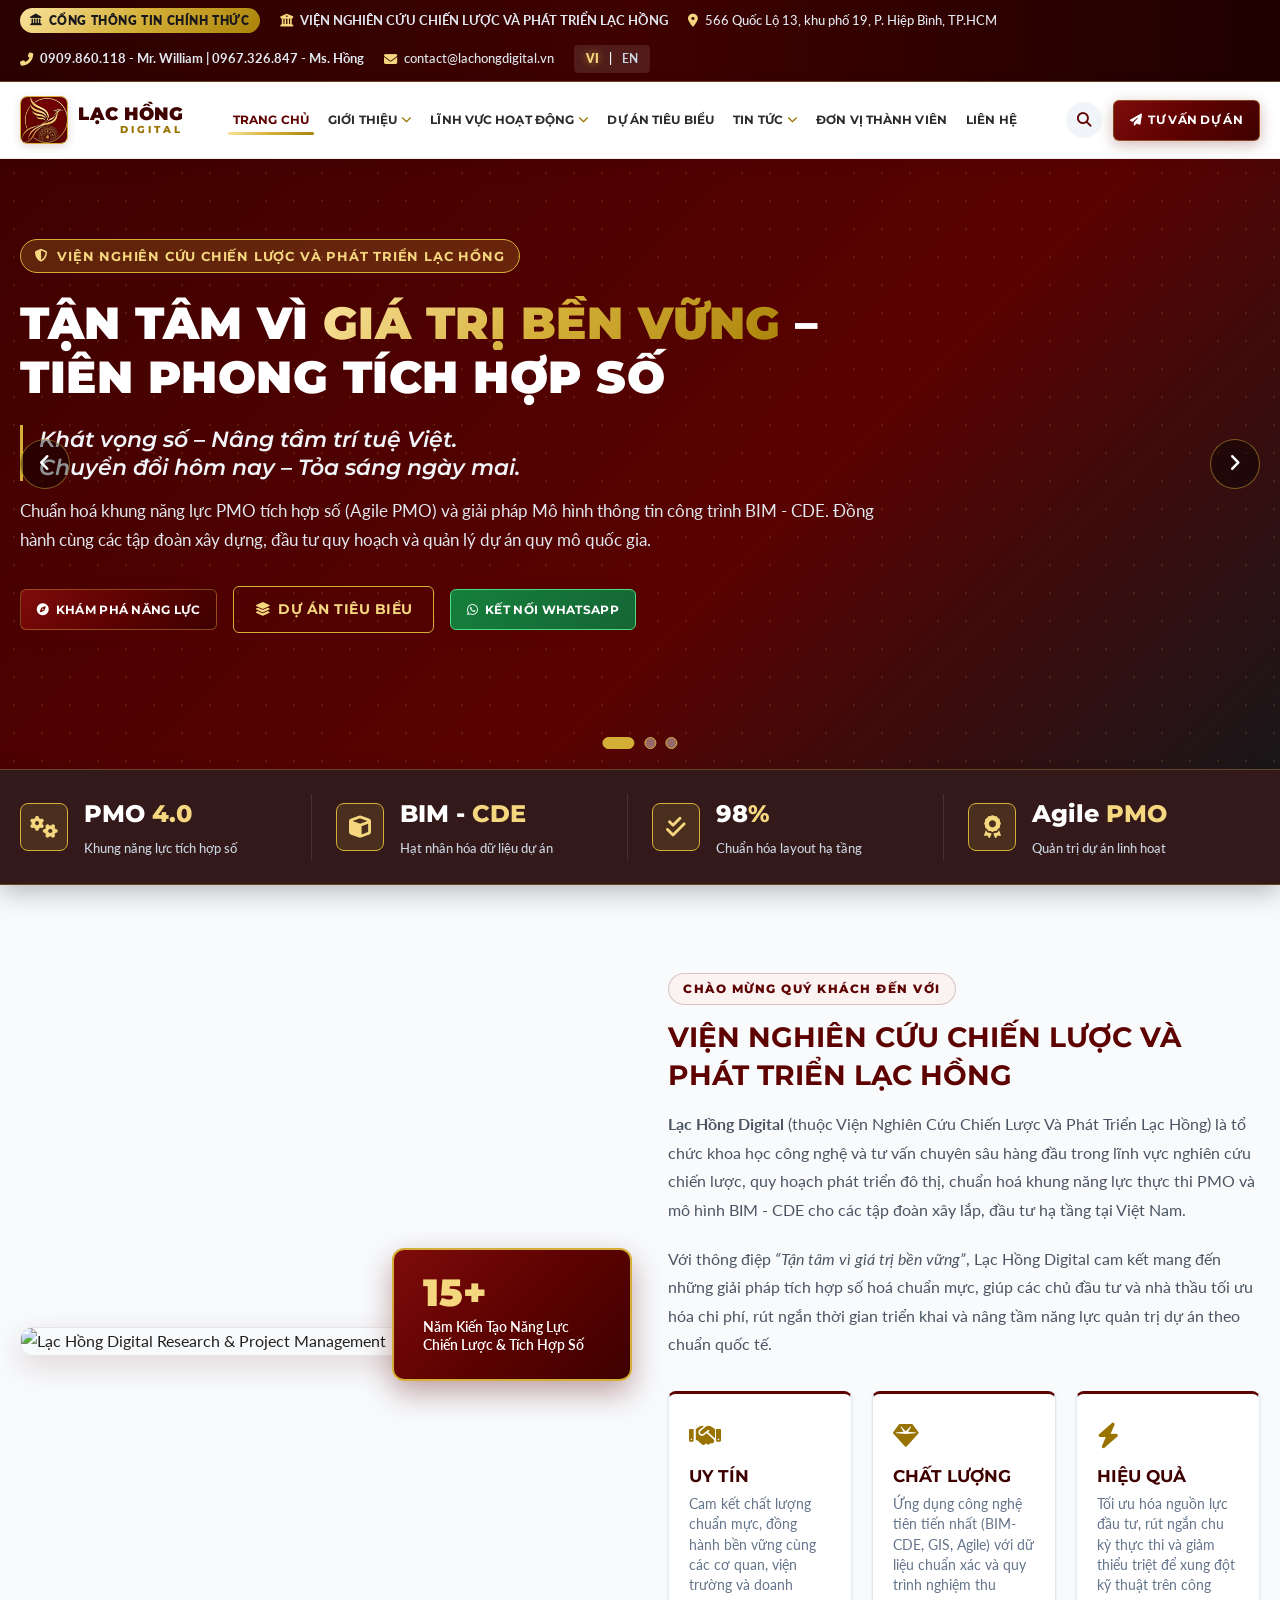
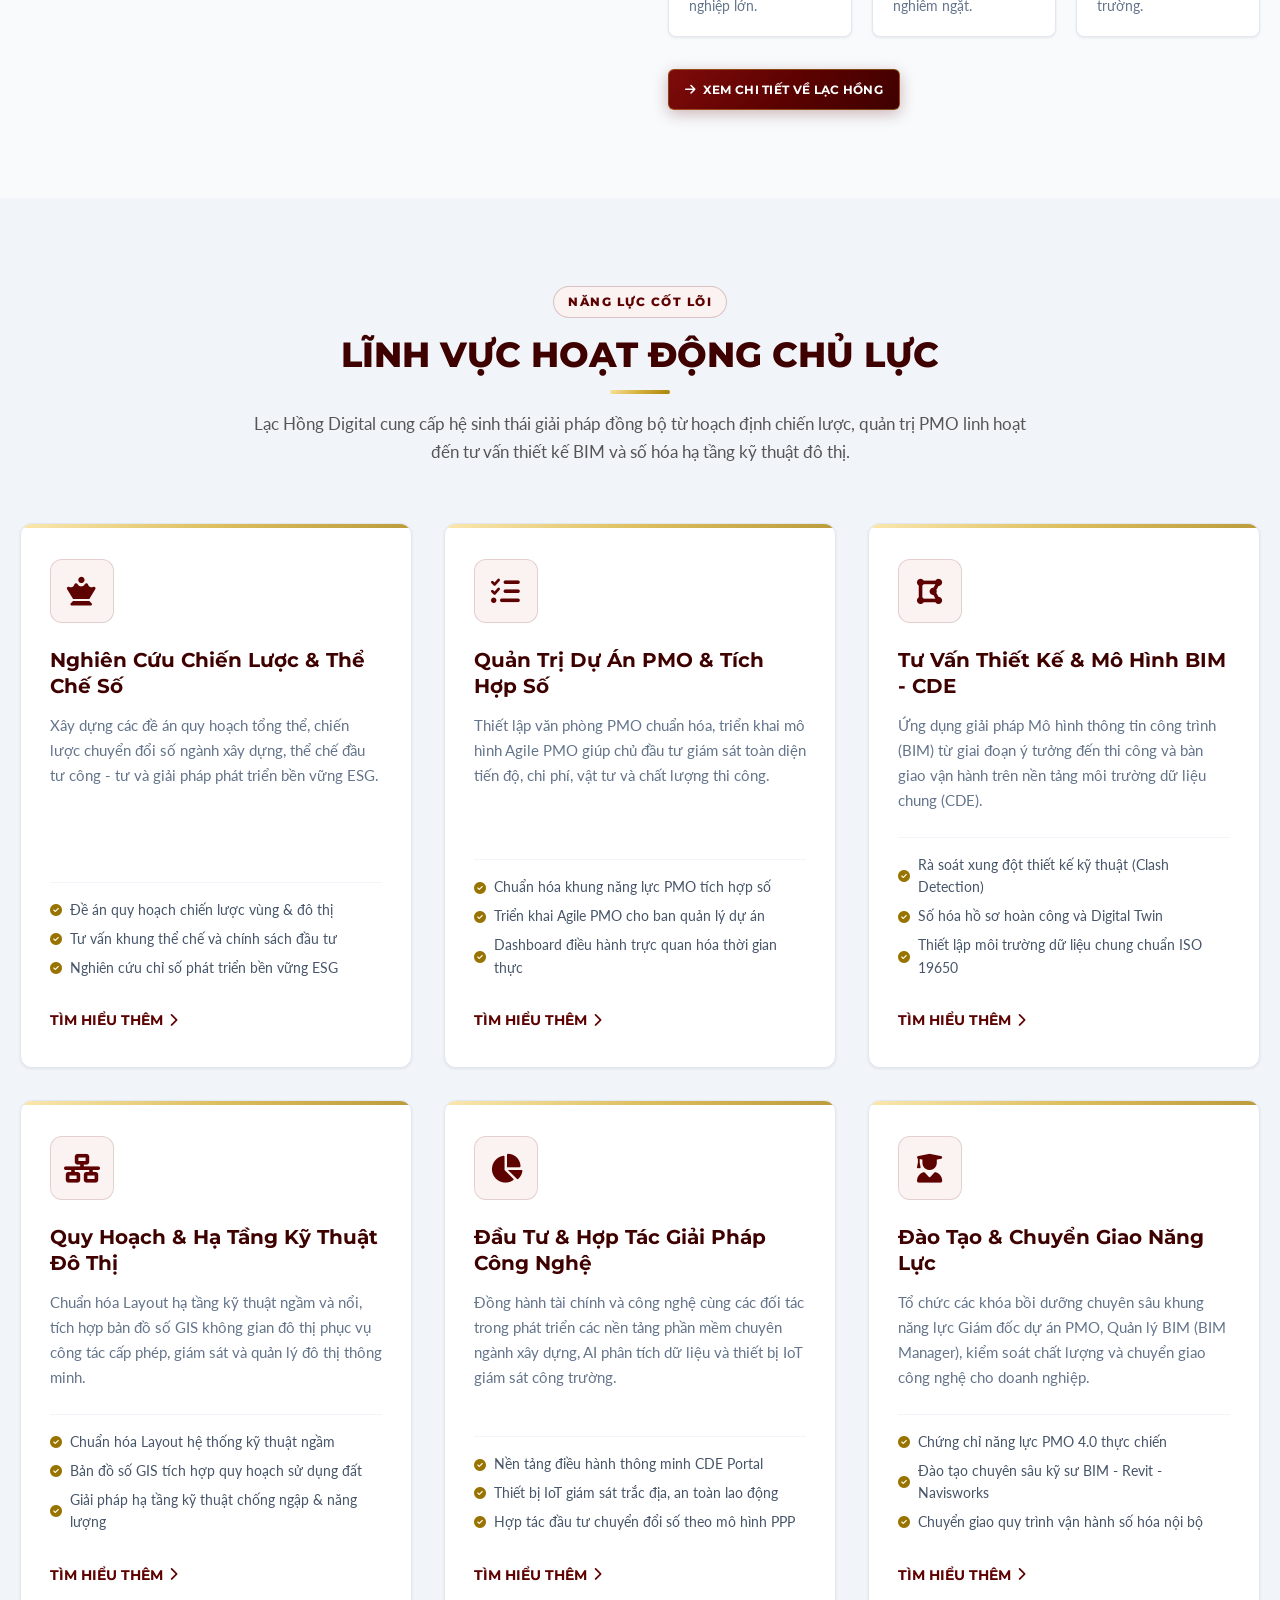
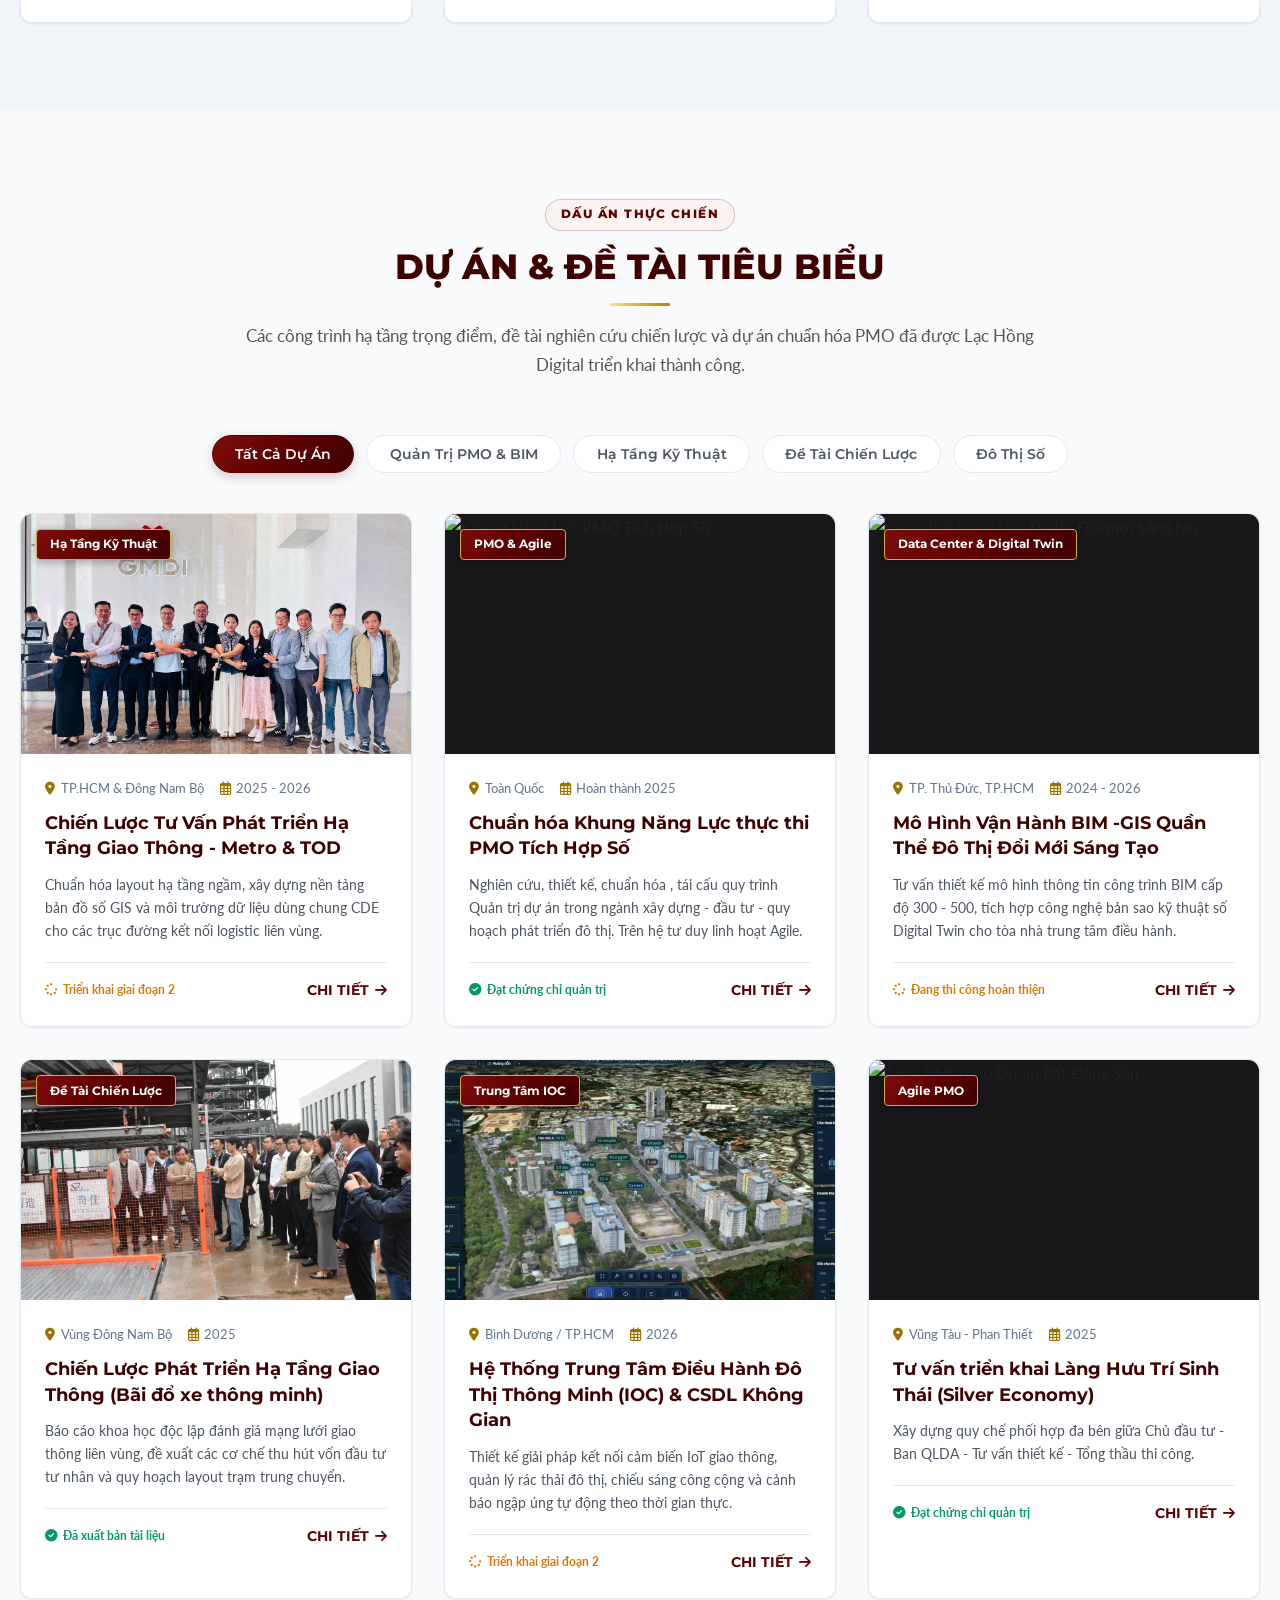
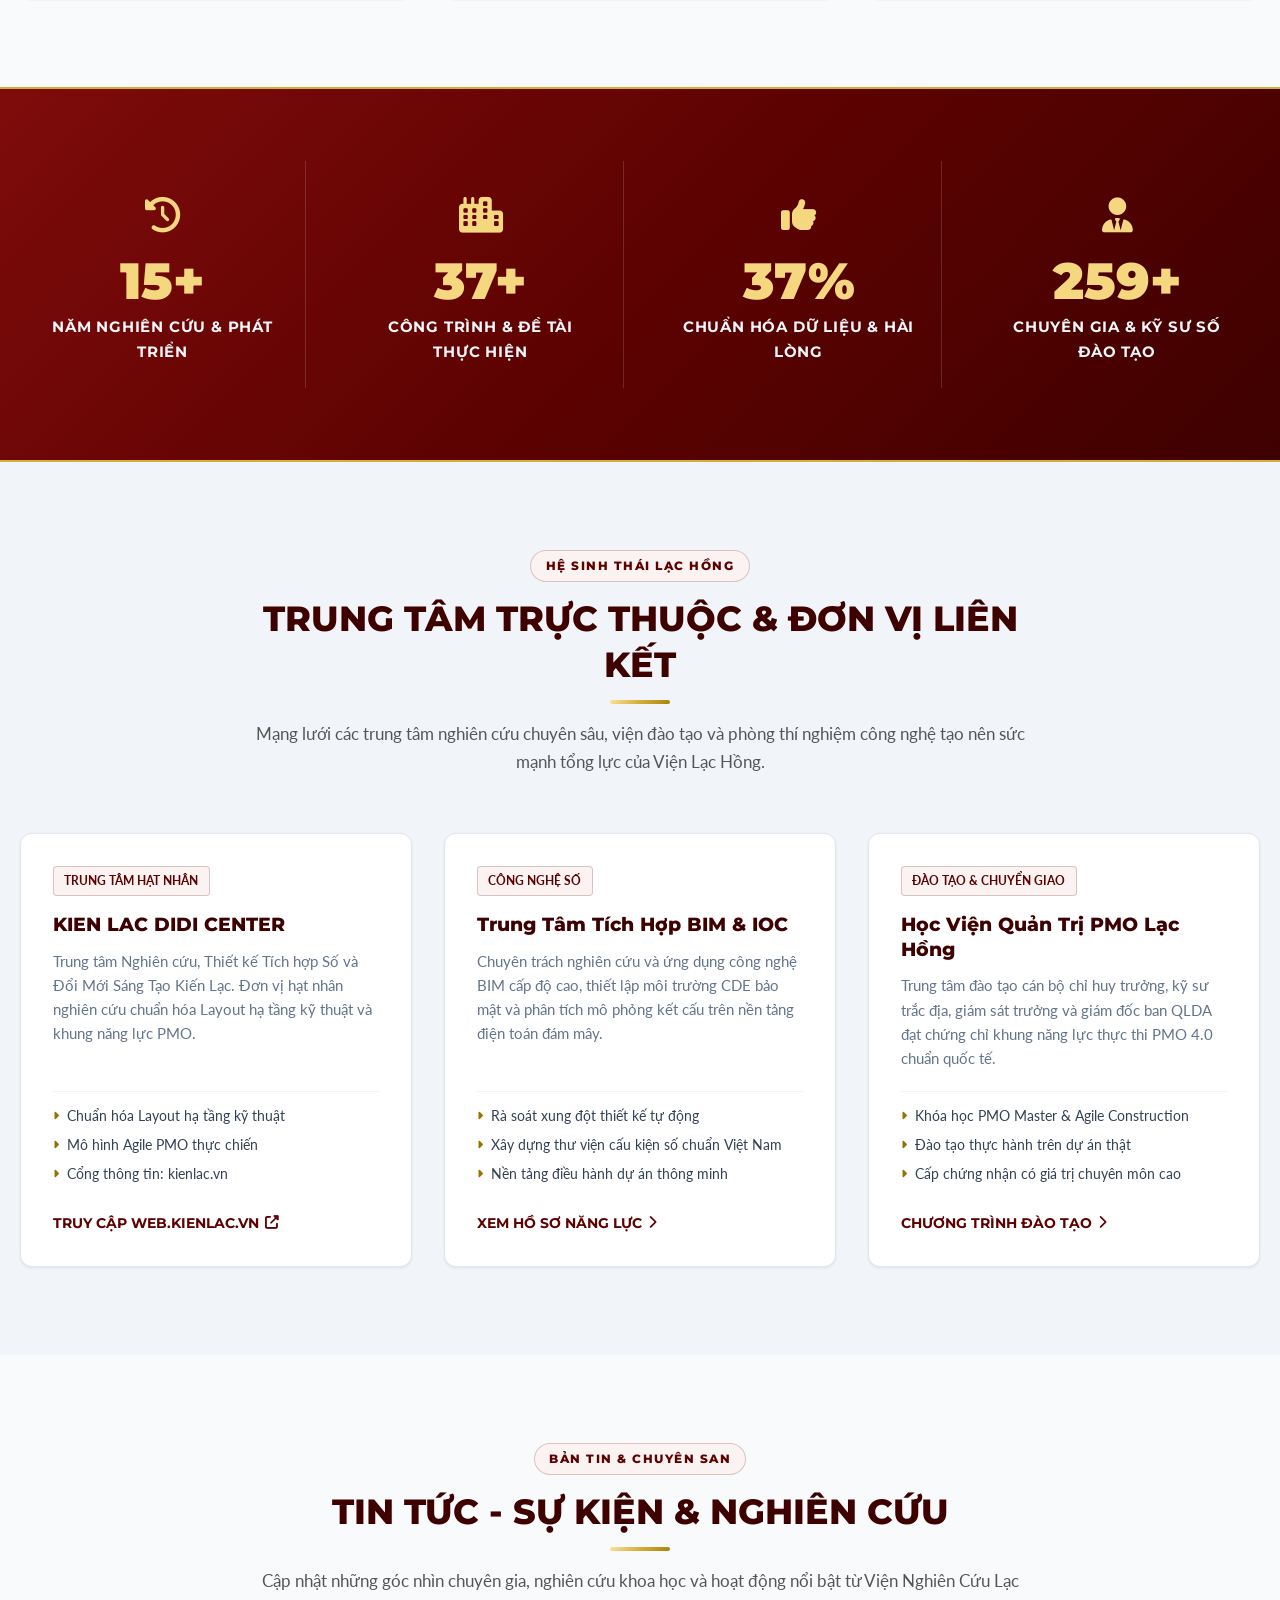
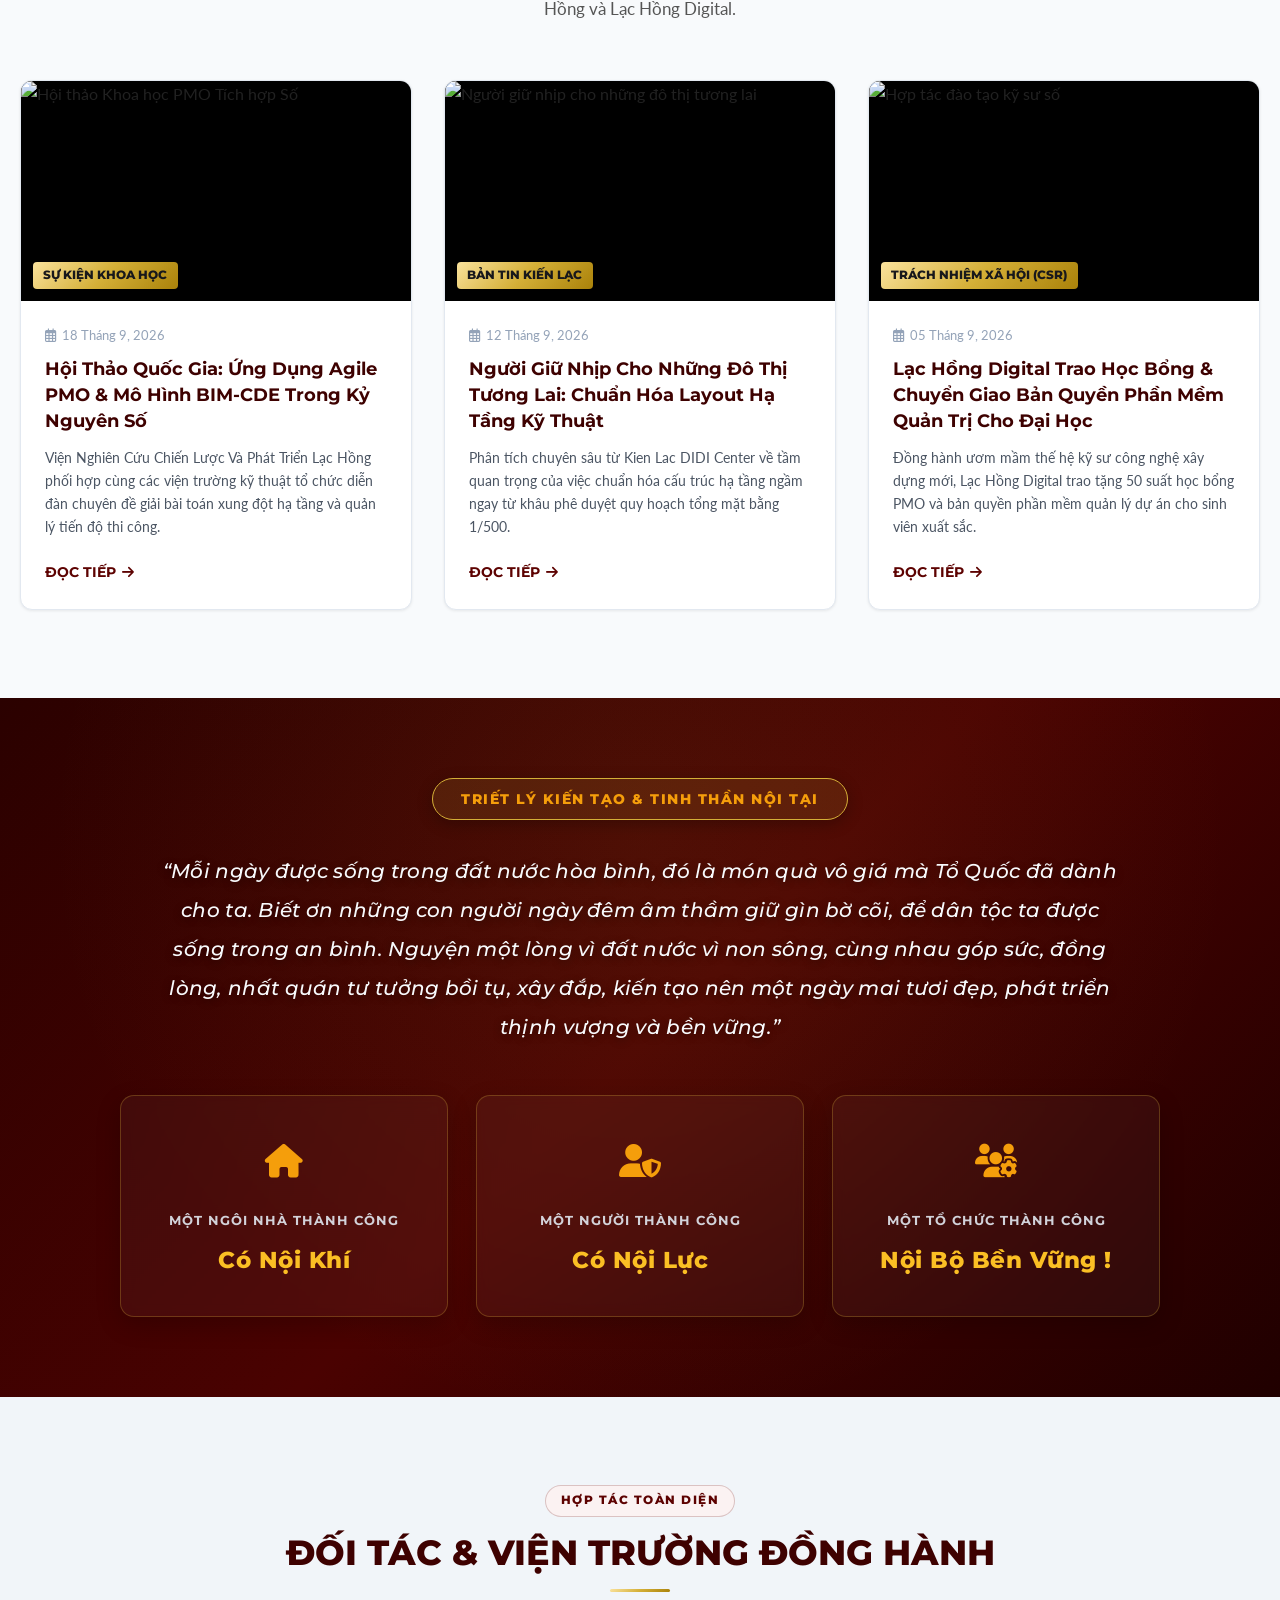
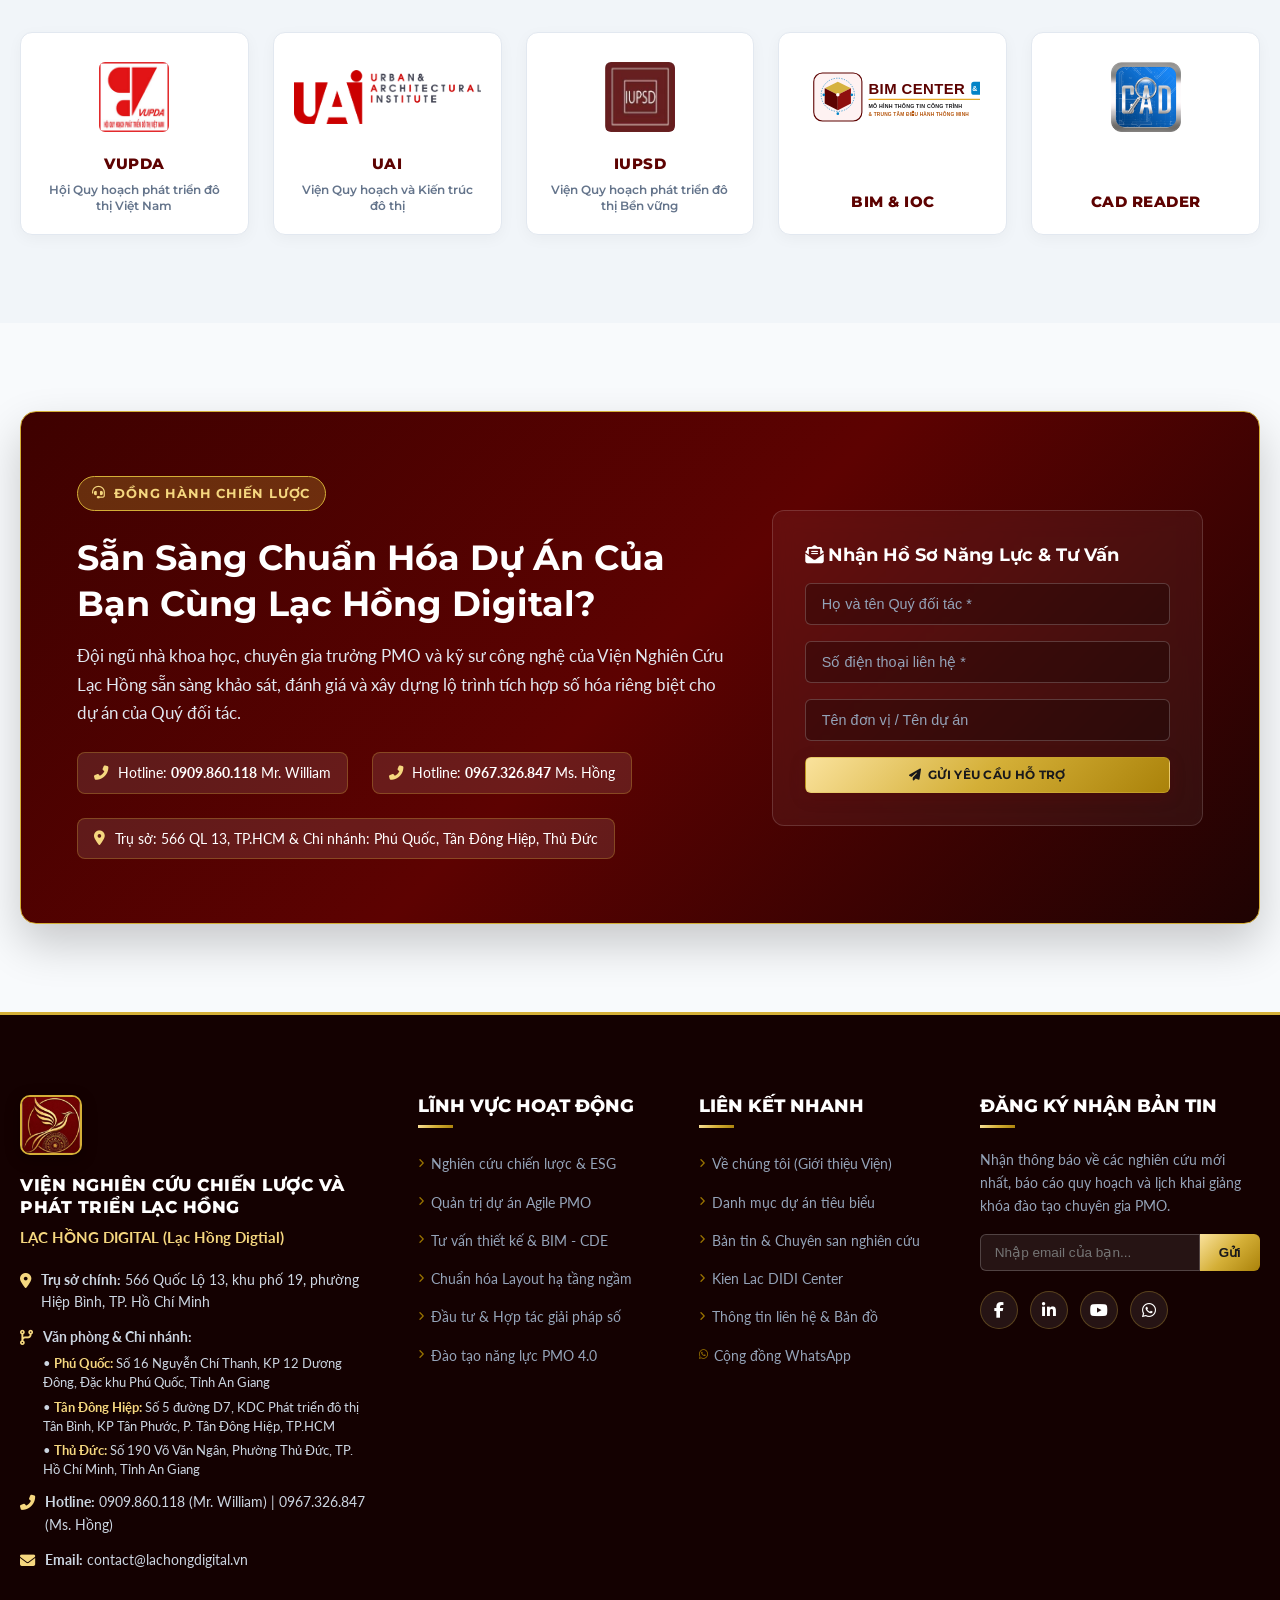
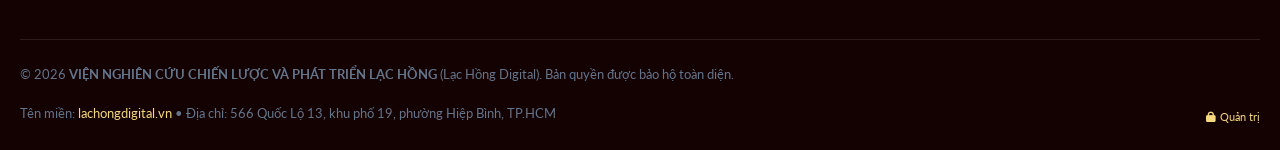
==== commit aac9b9ef: "Merge branch 'main' of https://github.com/pmo8/LacHongDigital" ====
--- a/index.html
+++ b/index.html
@@ -9,7 +9,7 @@
   <meta name="description"
     content="Viện Nghiên Cứu Chiến Lược Và Phát Triển Lạc Hồng (Lạc Hồng Digital) – Tiên phong nghiên cứu chiến lược, chuẩn hoá khung năng lực PMO tích hợp số và mô hình BIM-CDE vì giá trị bền vững. Địa chỉ: 566 Quốc Lộ 13, khu phố 19, phường Hiệp Bình, TP.HCM.">
   <meta name="keywords"
-    content="Lạc Hồng Digital, Viện nghiên cứu chiến lược và phát triển Lạc Hồng, lachongdigital.vn, Kiến Lạc, PMO tích hợp số, BIM CDE, Quản trị dự án xây dựng, Đô thị thông minh">
+    content="Lạc Hồng Digital, Viện nghiên cứu chiến lược và phát triển Lạc Hồng, lachongdigital.vn, Kiến Lạc, PMO tích hợp số, BIM CDE, đăng nhập dự án xây dựng, Đô thị thông minh">
   <meta name="author" content="Lạc Hồng Digital">
   <meta name="robots" content="index, follow">
 
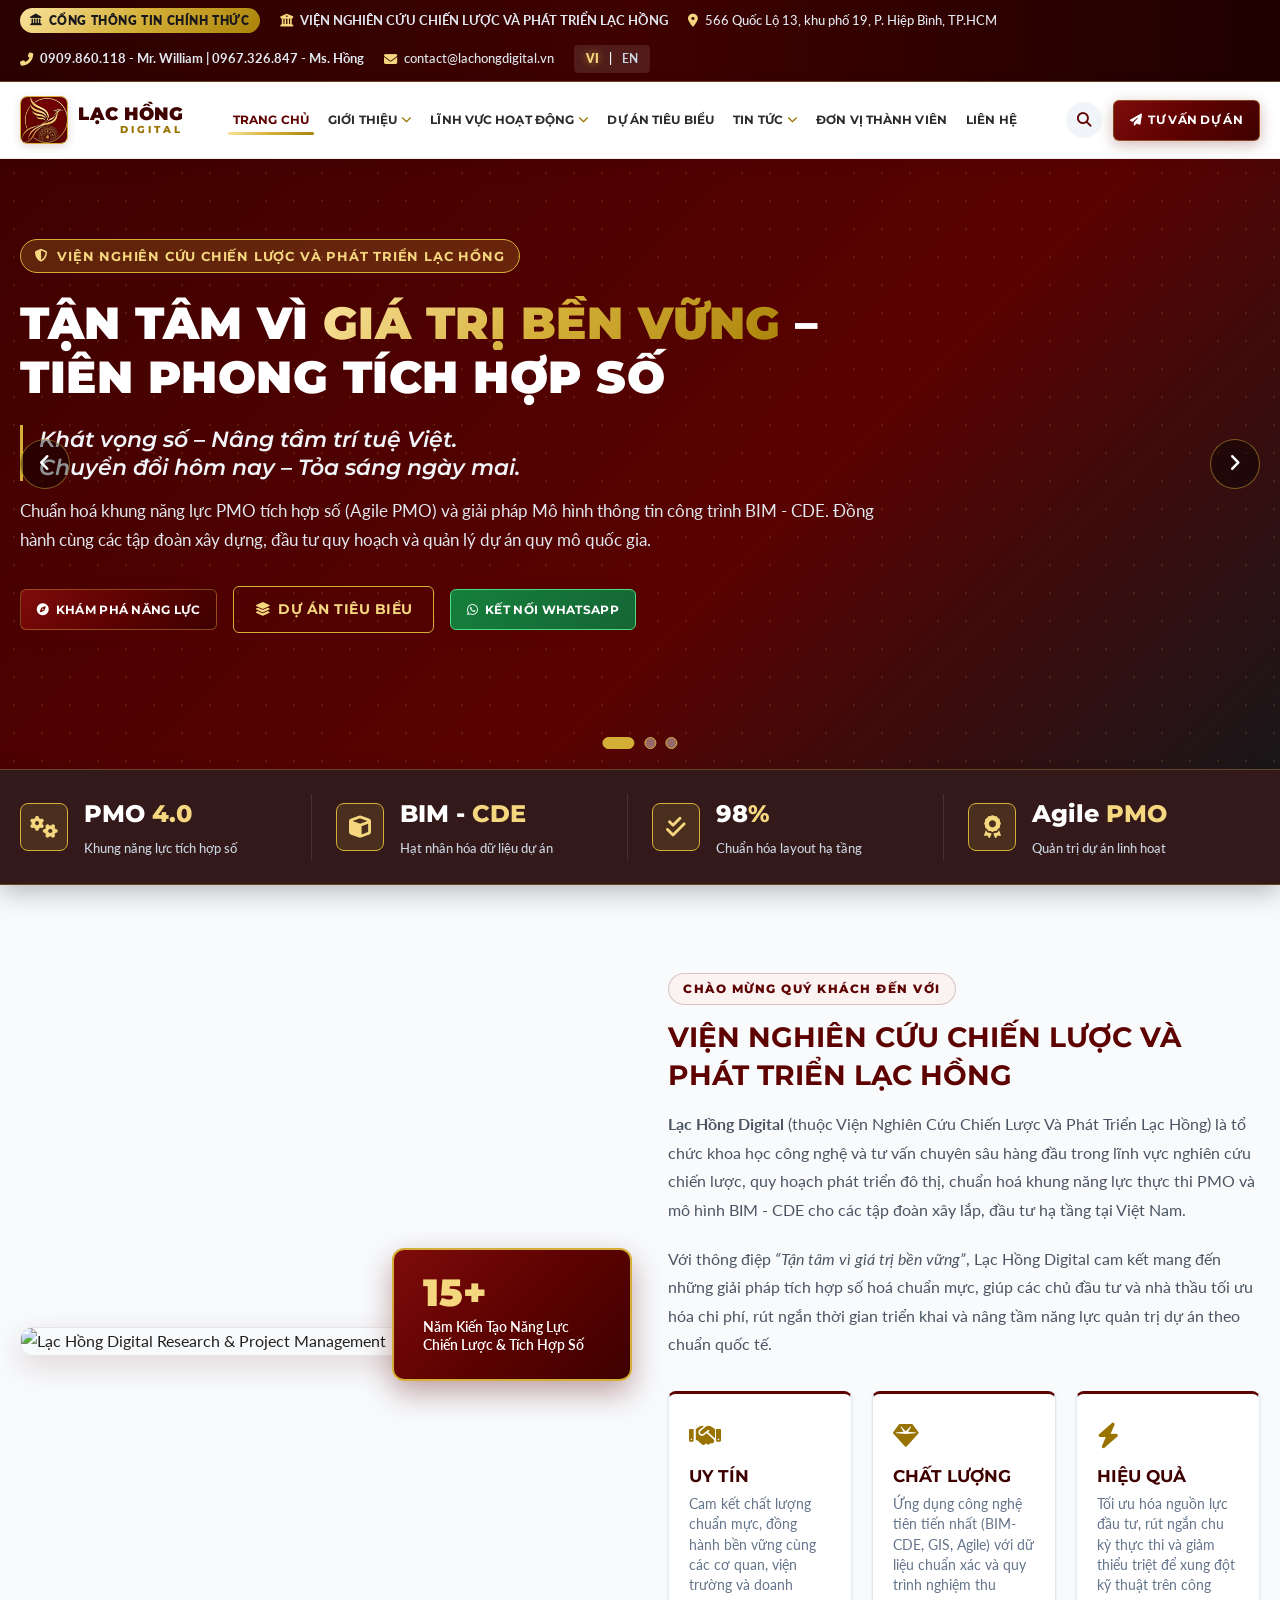
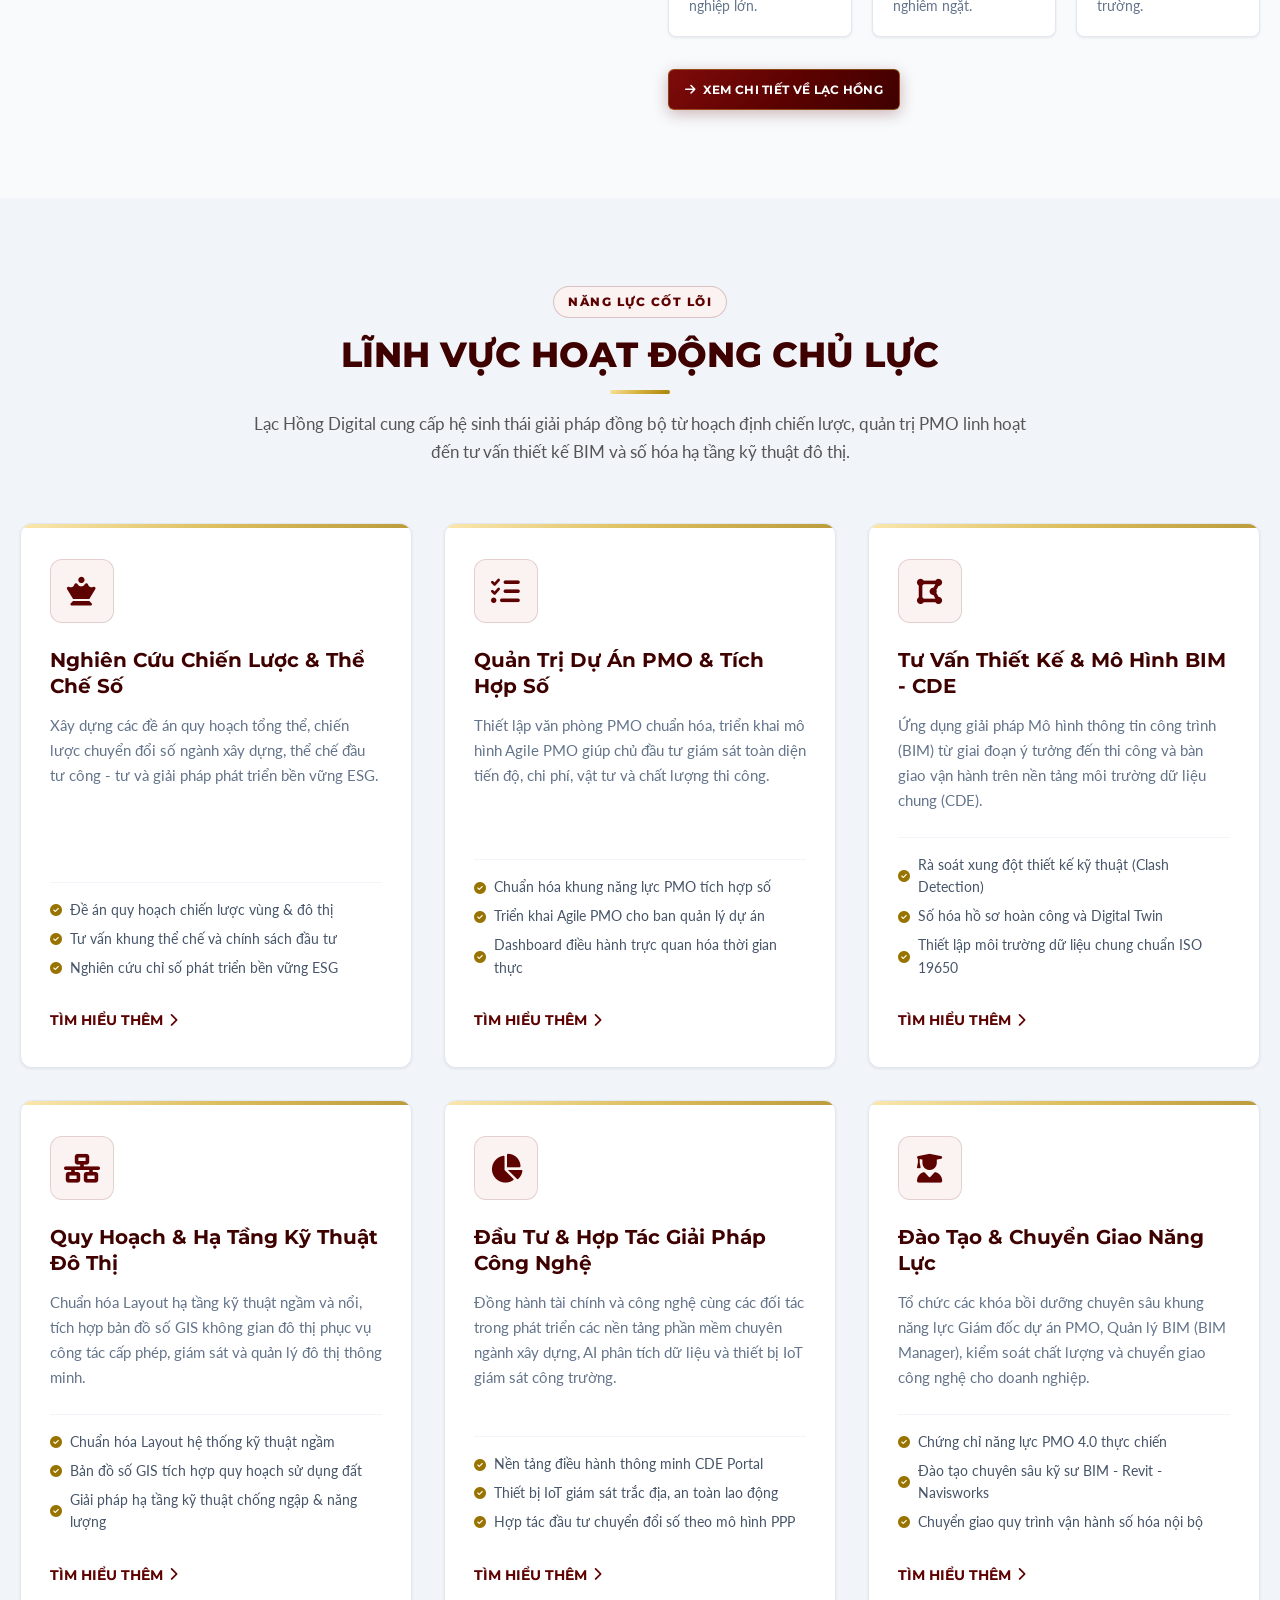
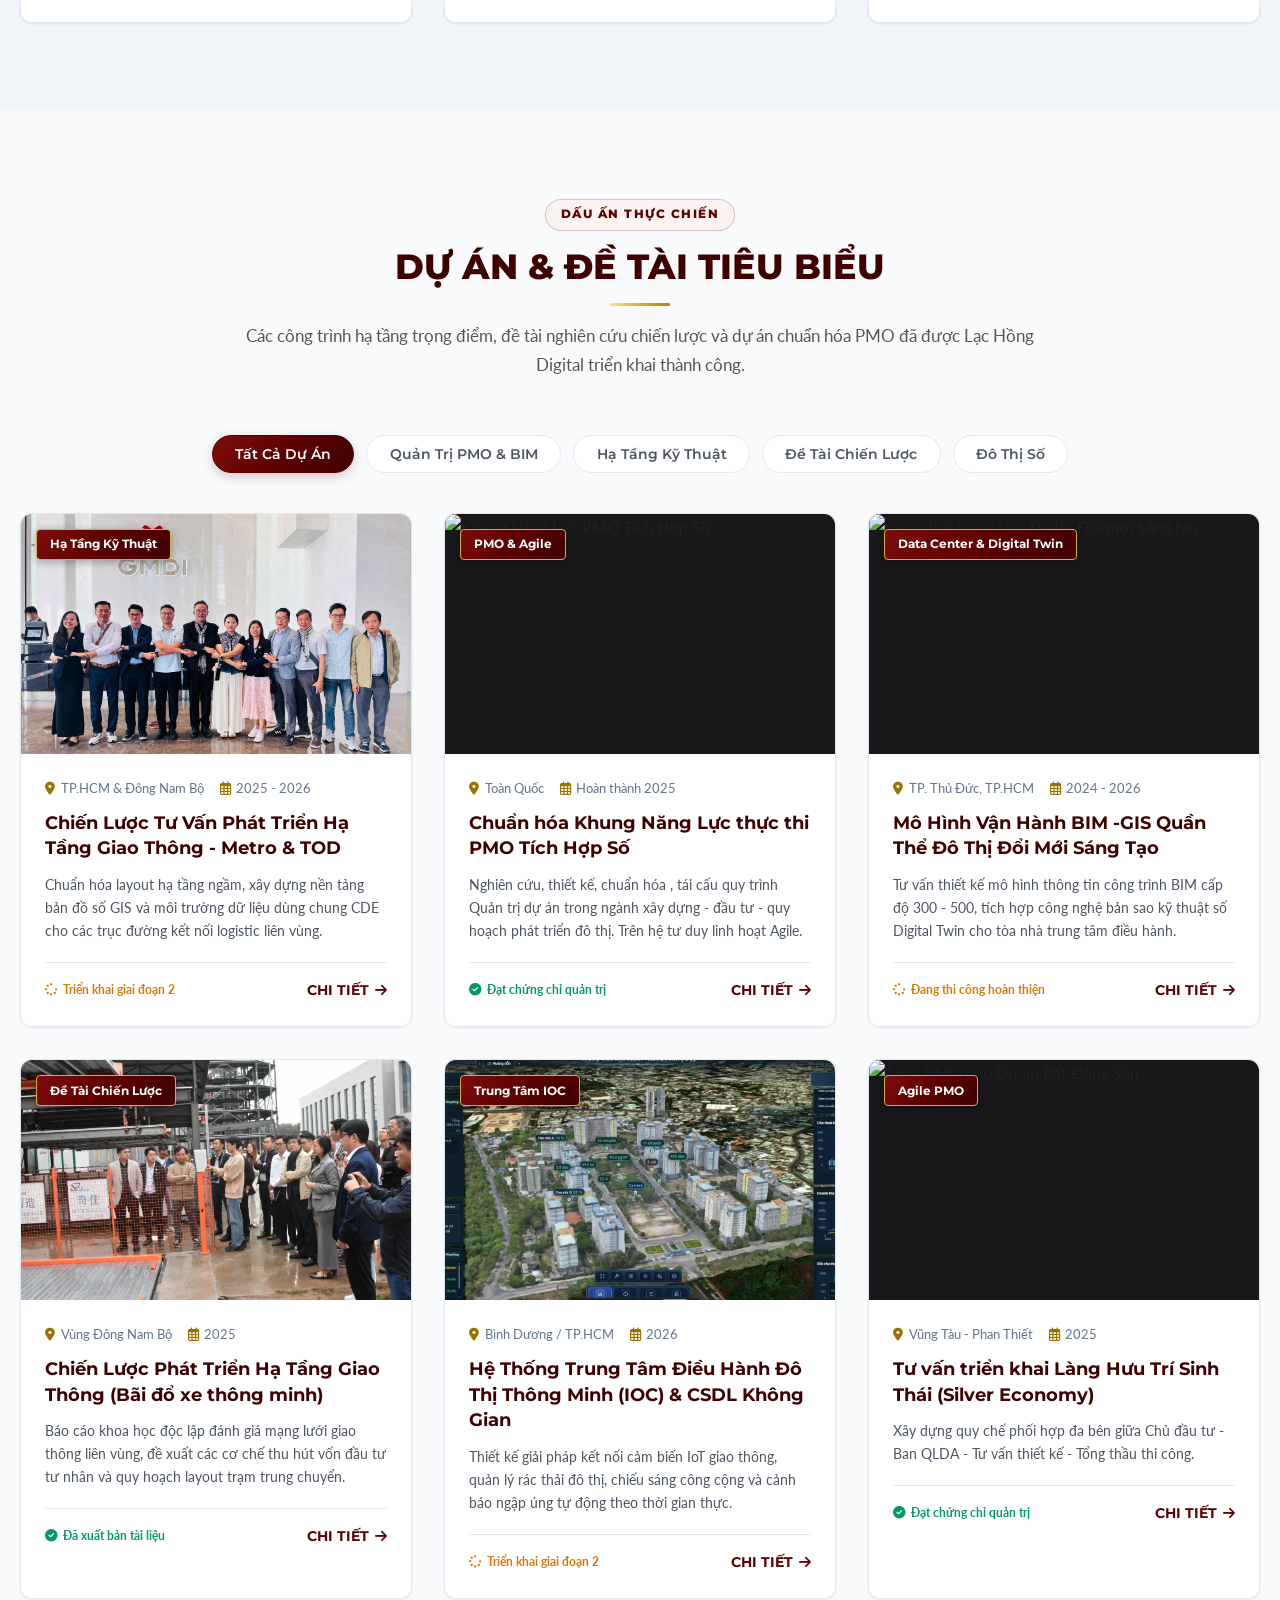
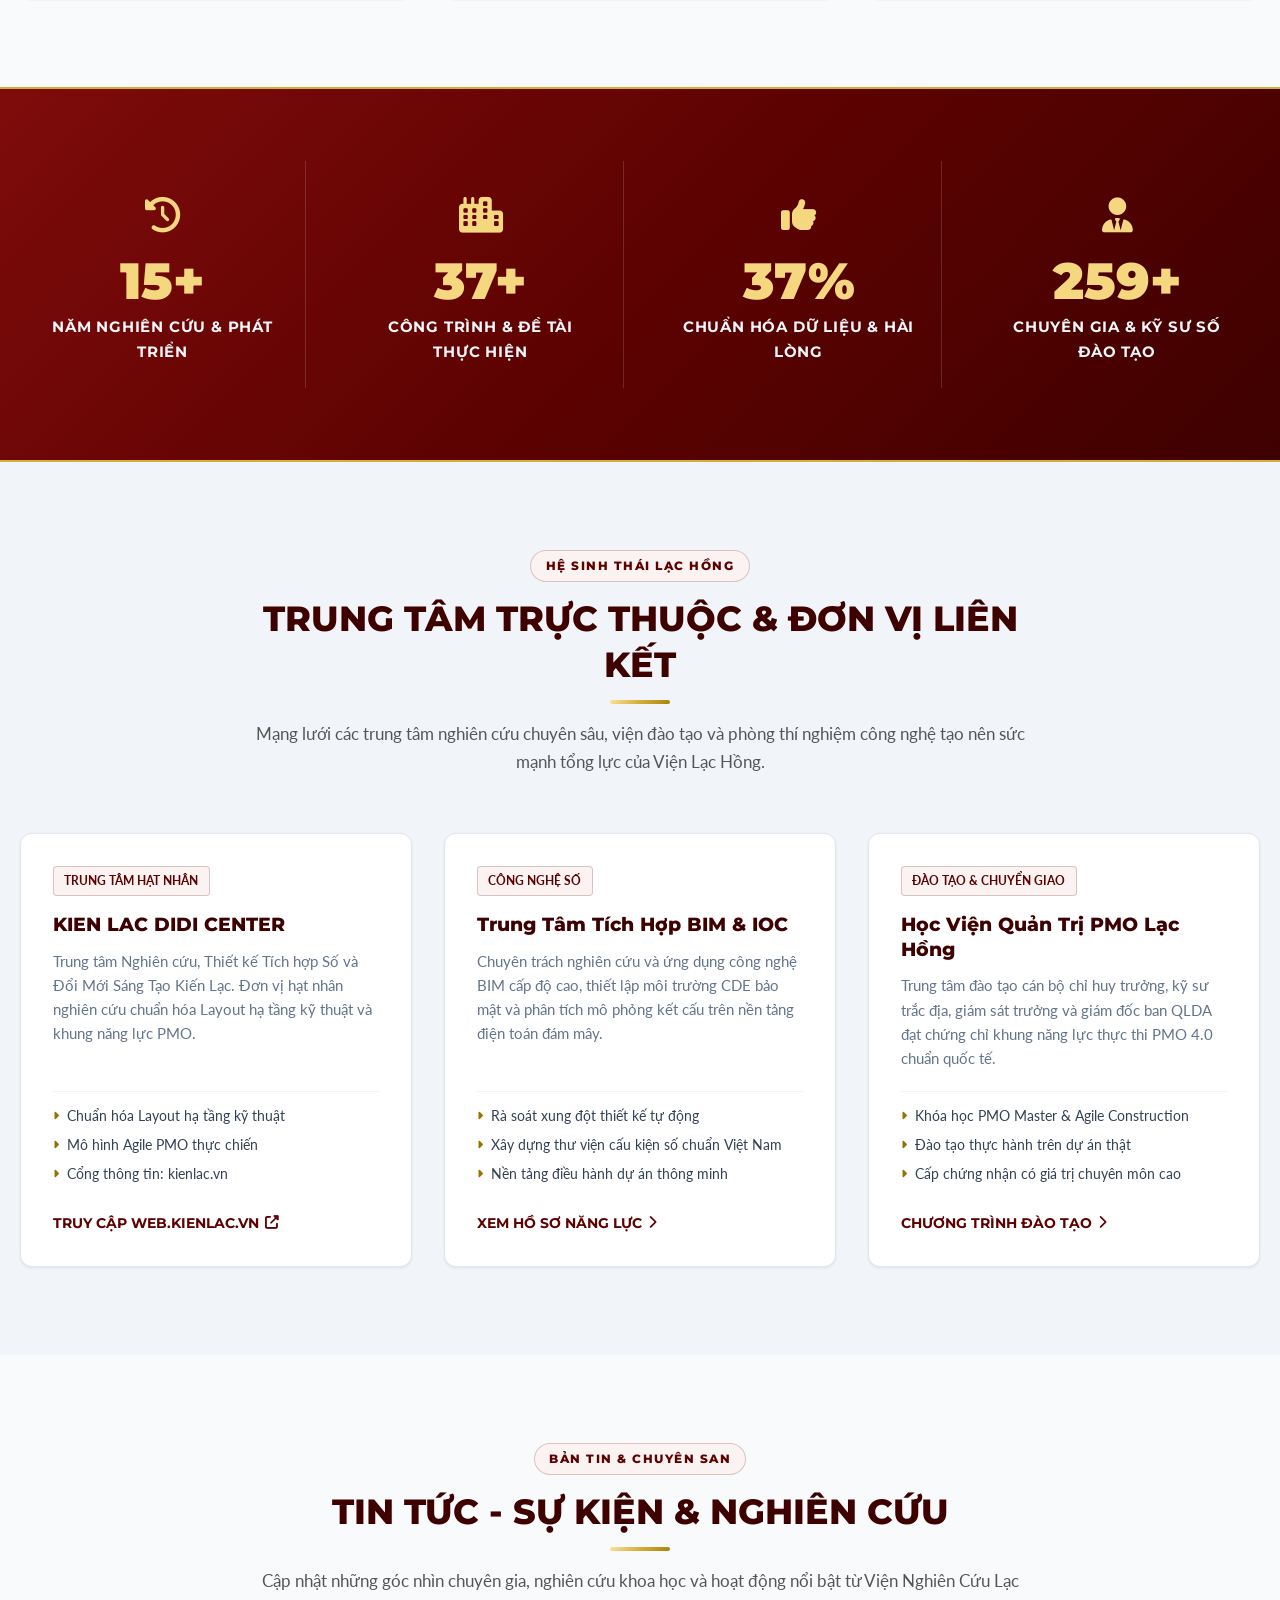
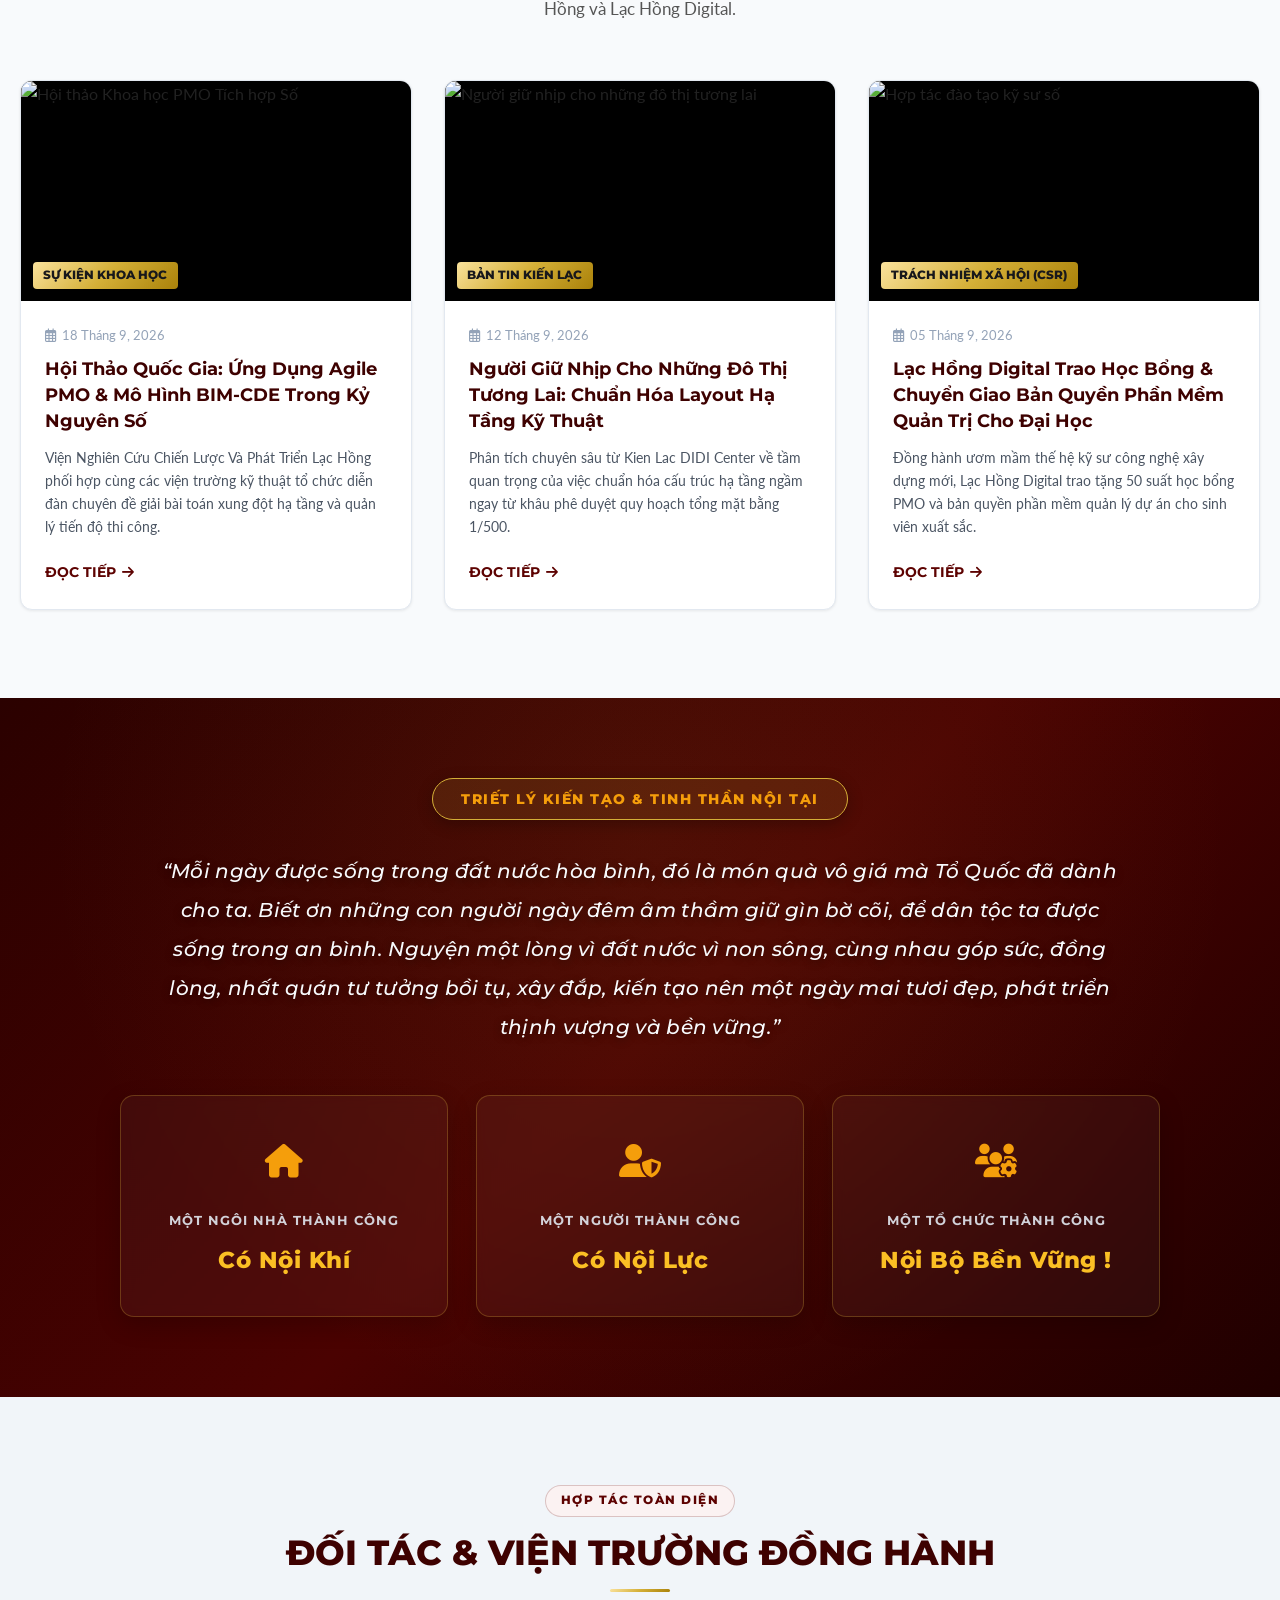
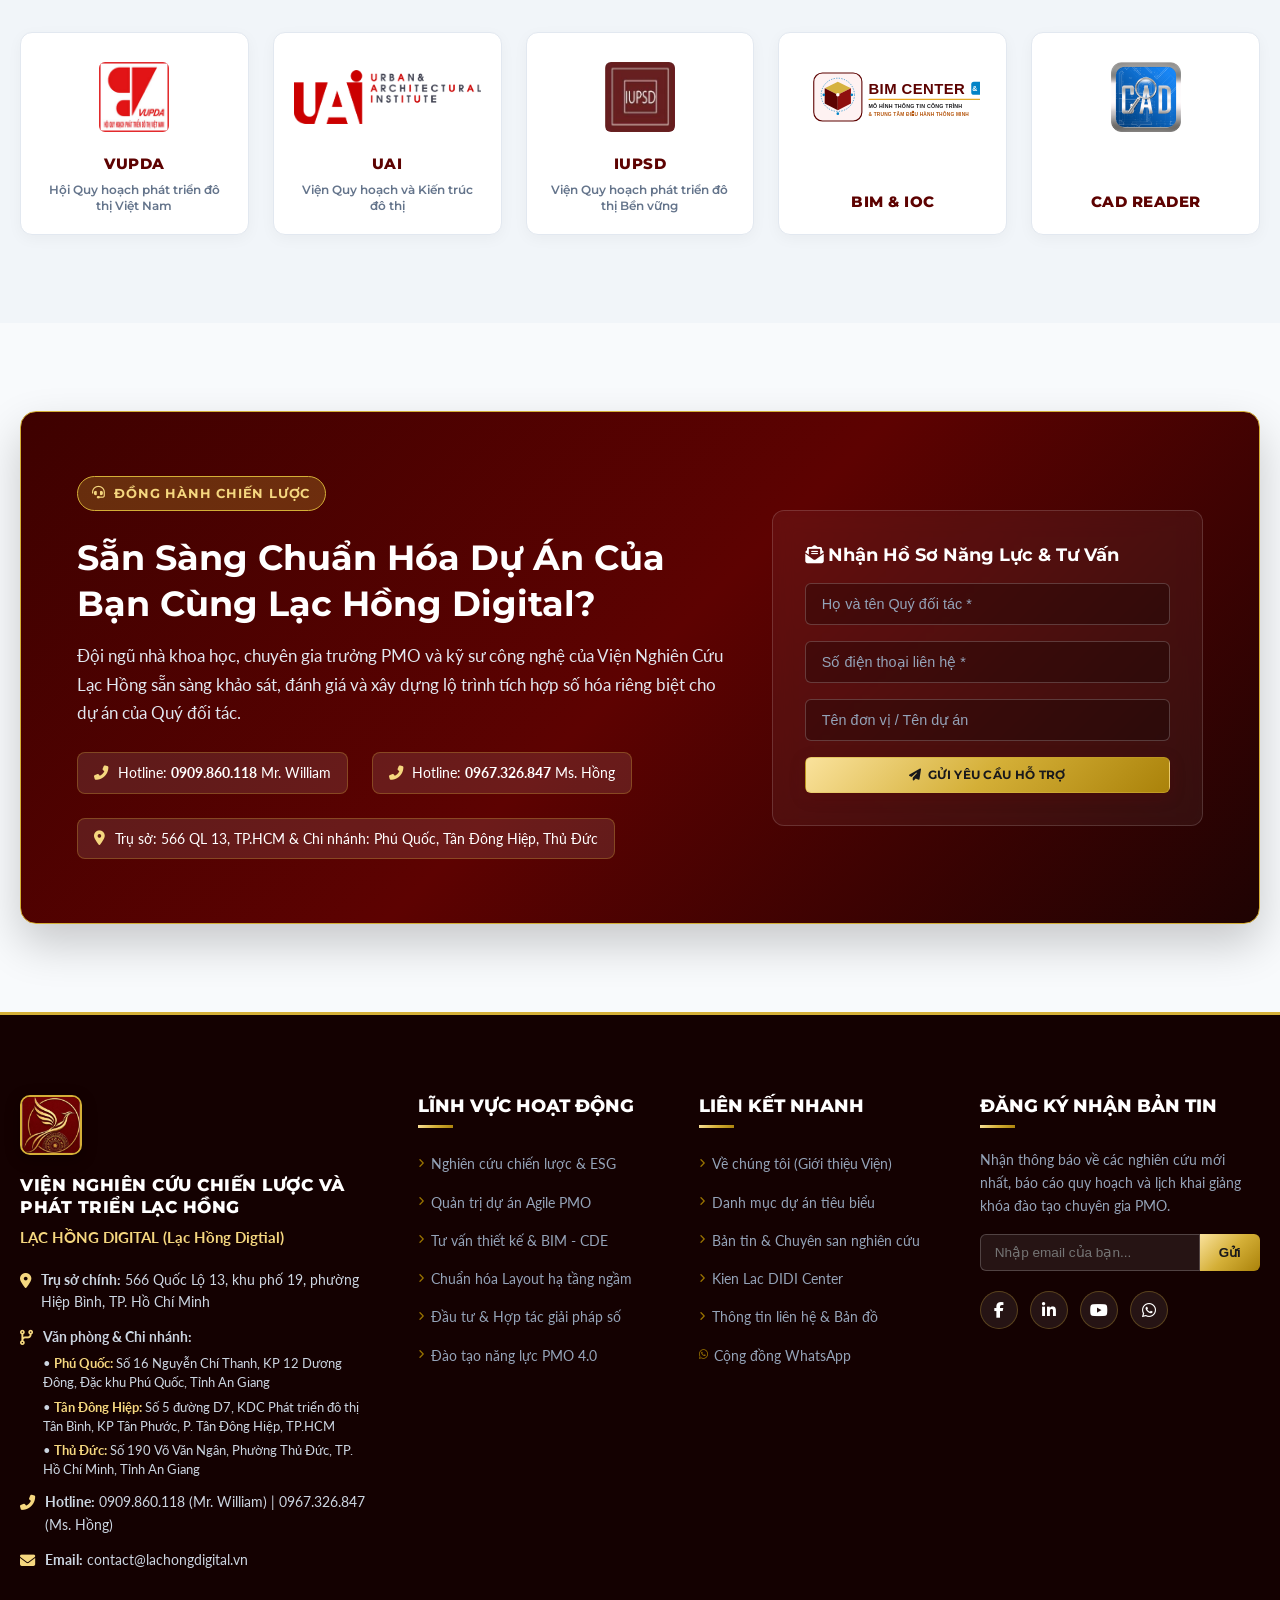
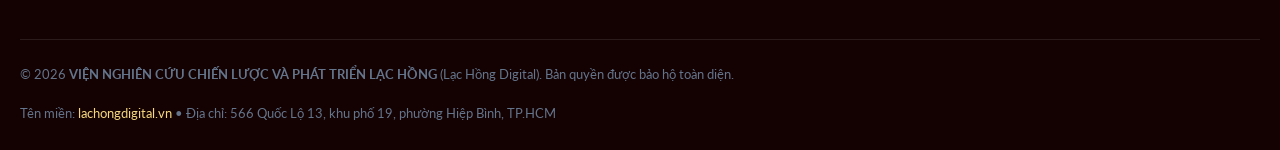
==== commit fb76911c: "Cập nhật nội dung trang index.html từ Admin In-Page Editor" ====
--- a/index.html
+++ b/index.html
@@ -1190,7 +1190,7 @@
           phường Hiệp Bình, TP.HCM
         </div>
         <div style="text-align: center; padding-top: 6px; font-size: 11px;">
-          <a href="#admin" class="lh-admin-trigger-link" title="Đăng nhập Quản trị viên (Ctrl + Shift + E)"><i class="fas fa-lock"></i> Quản trị</a>
+          <br>
         </div>
       </div>
     </div>
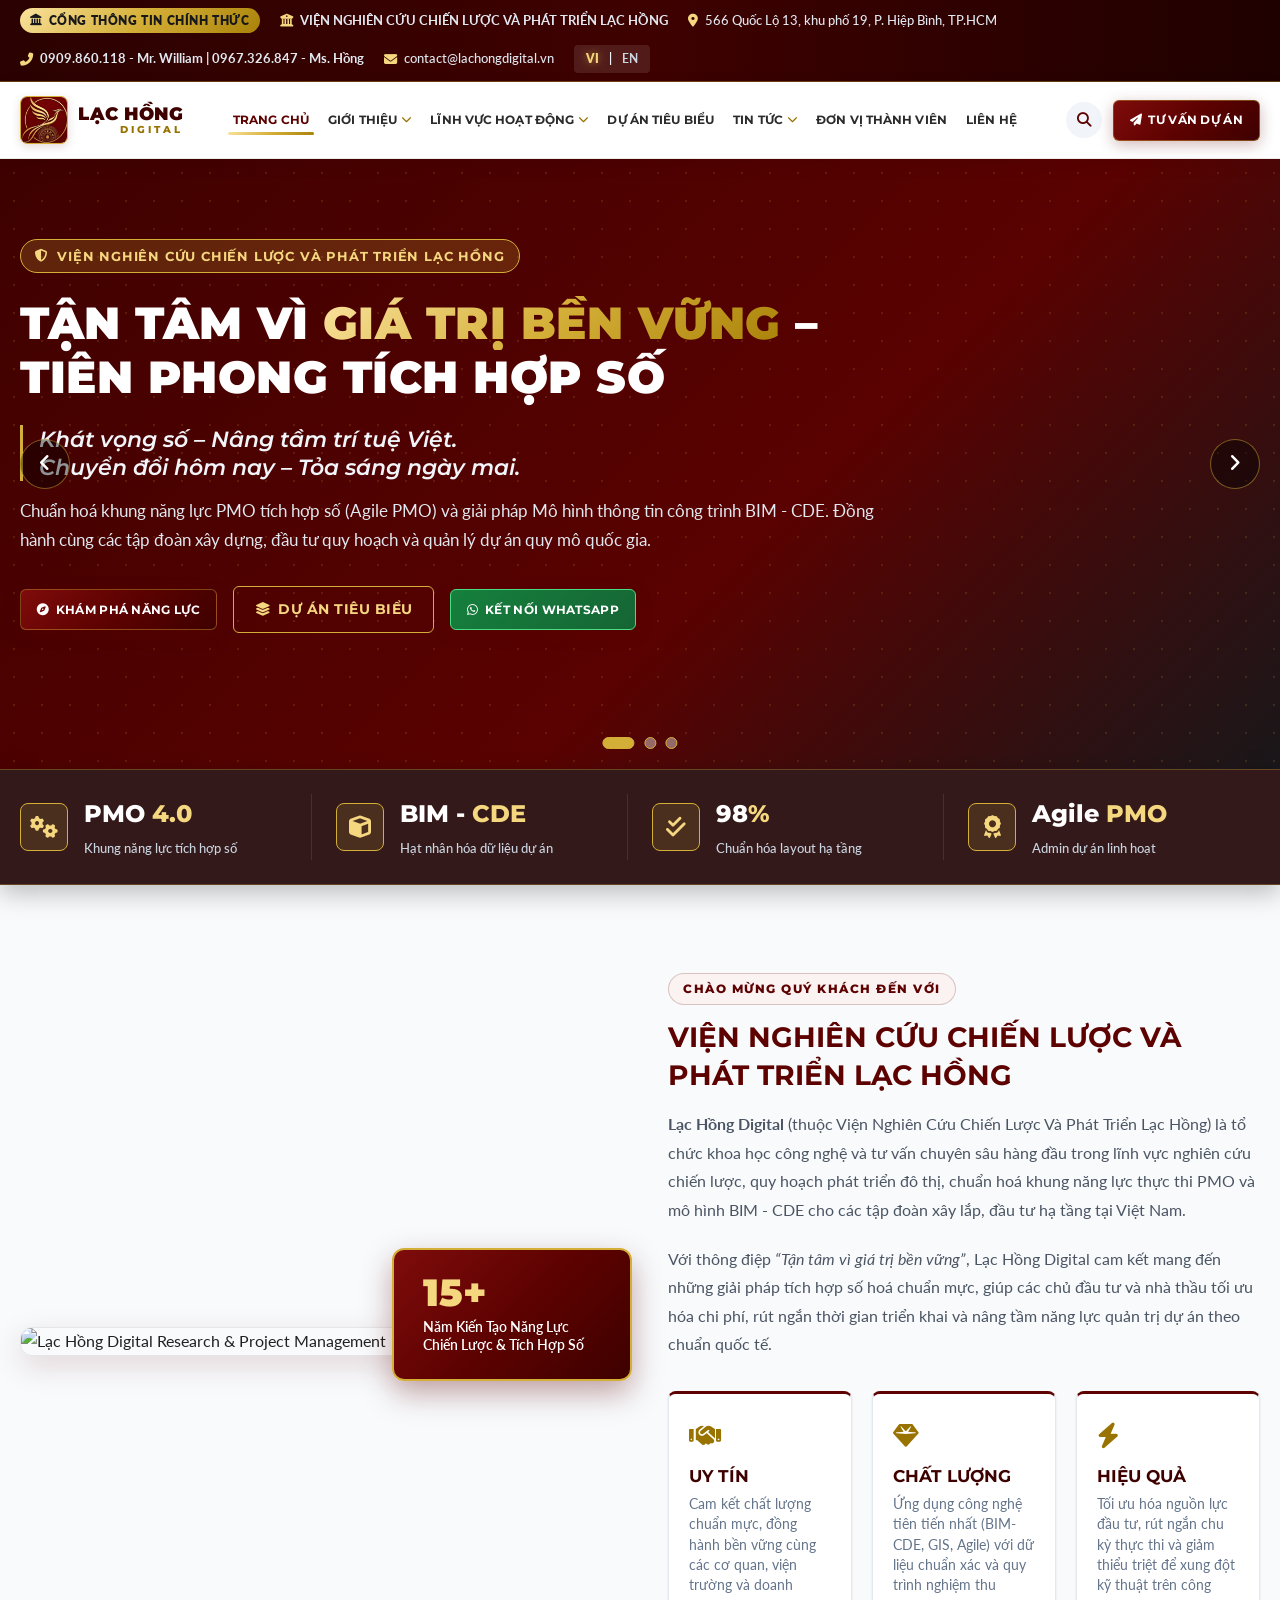
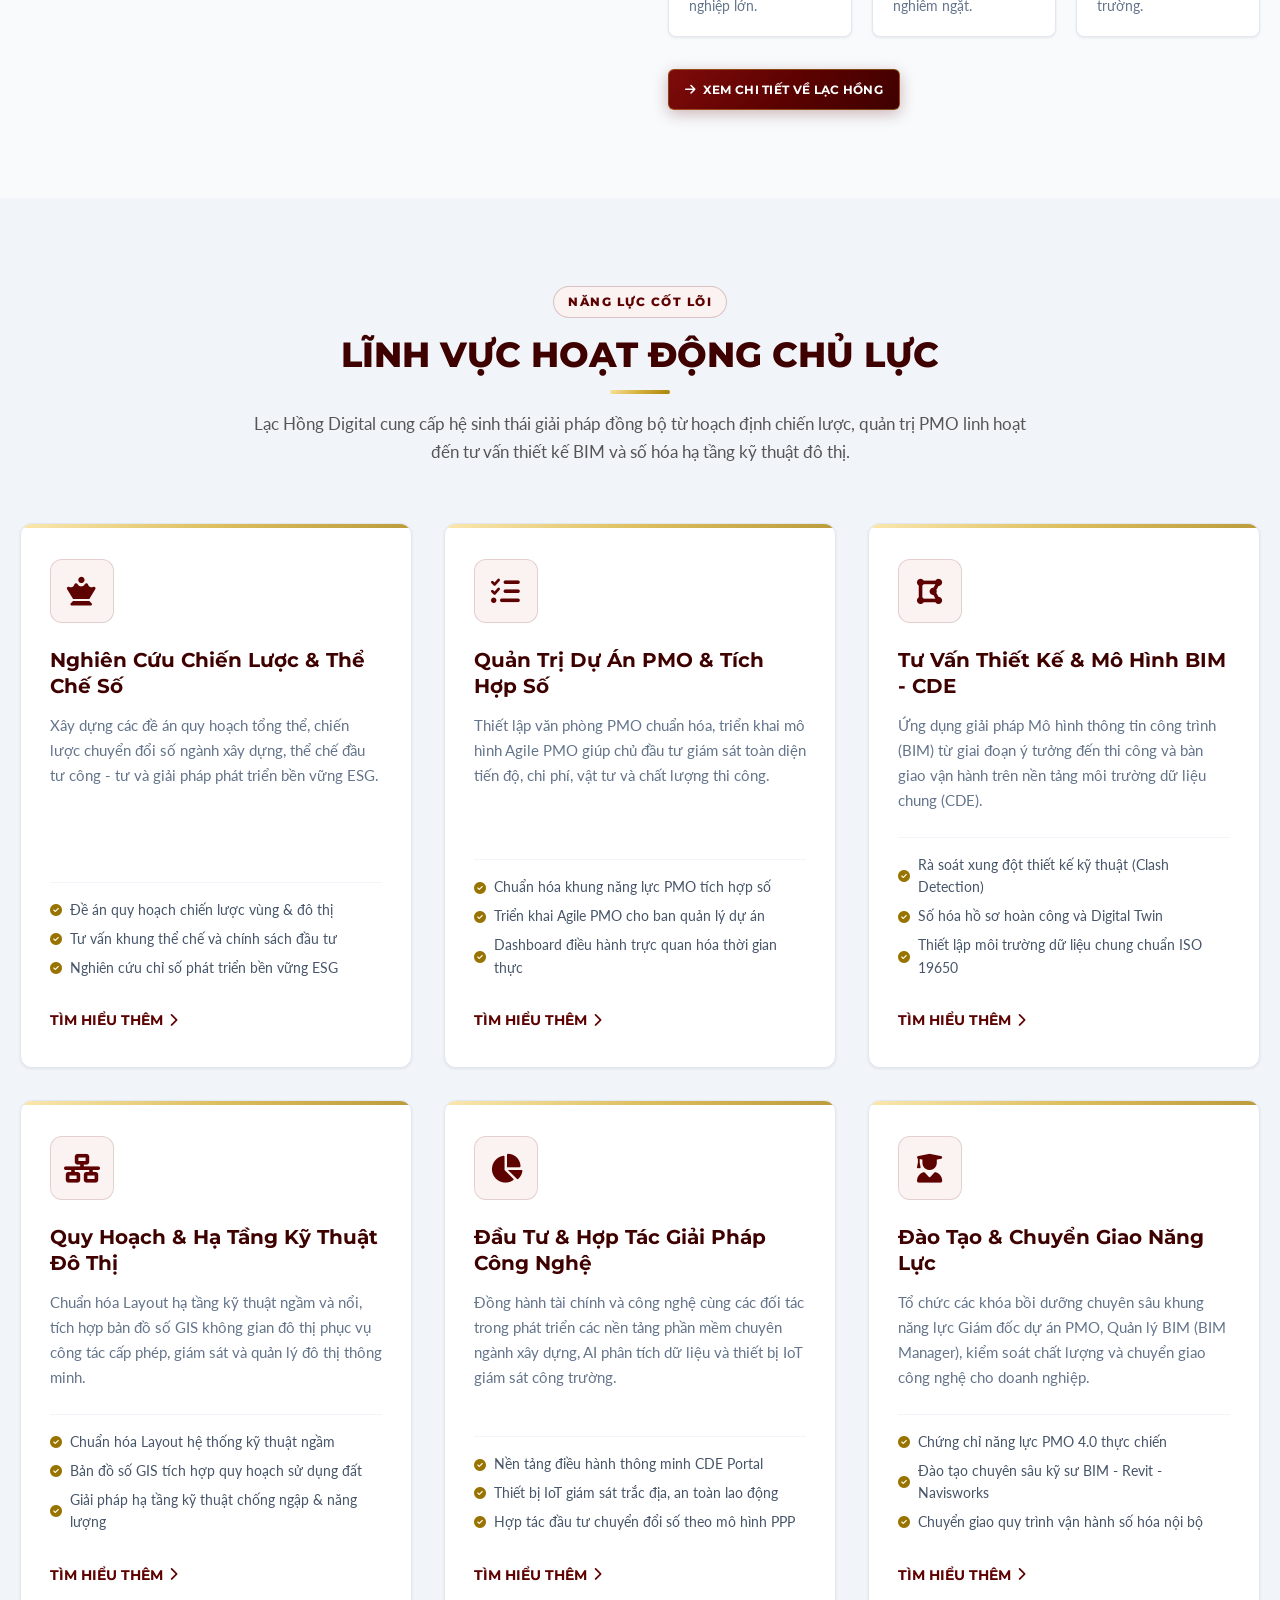
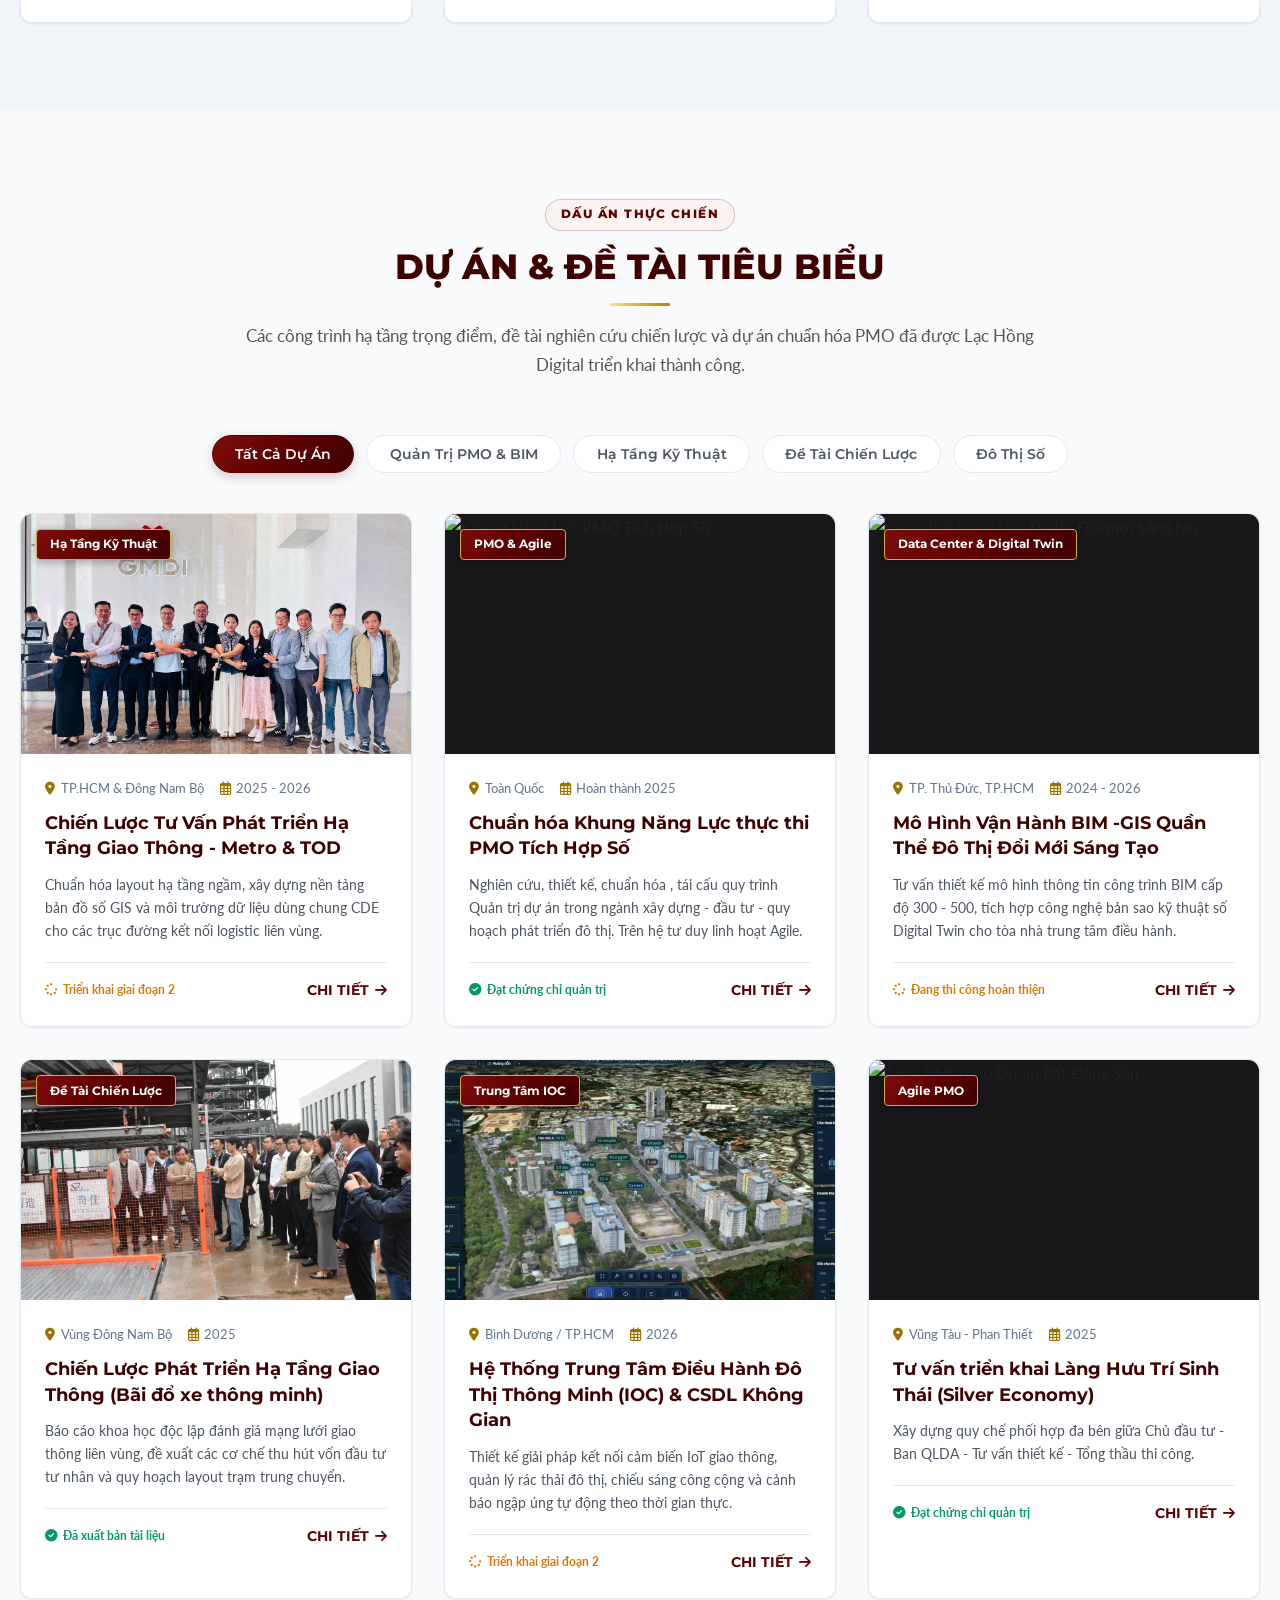
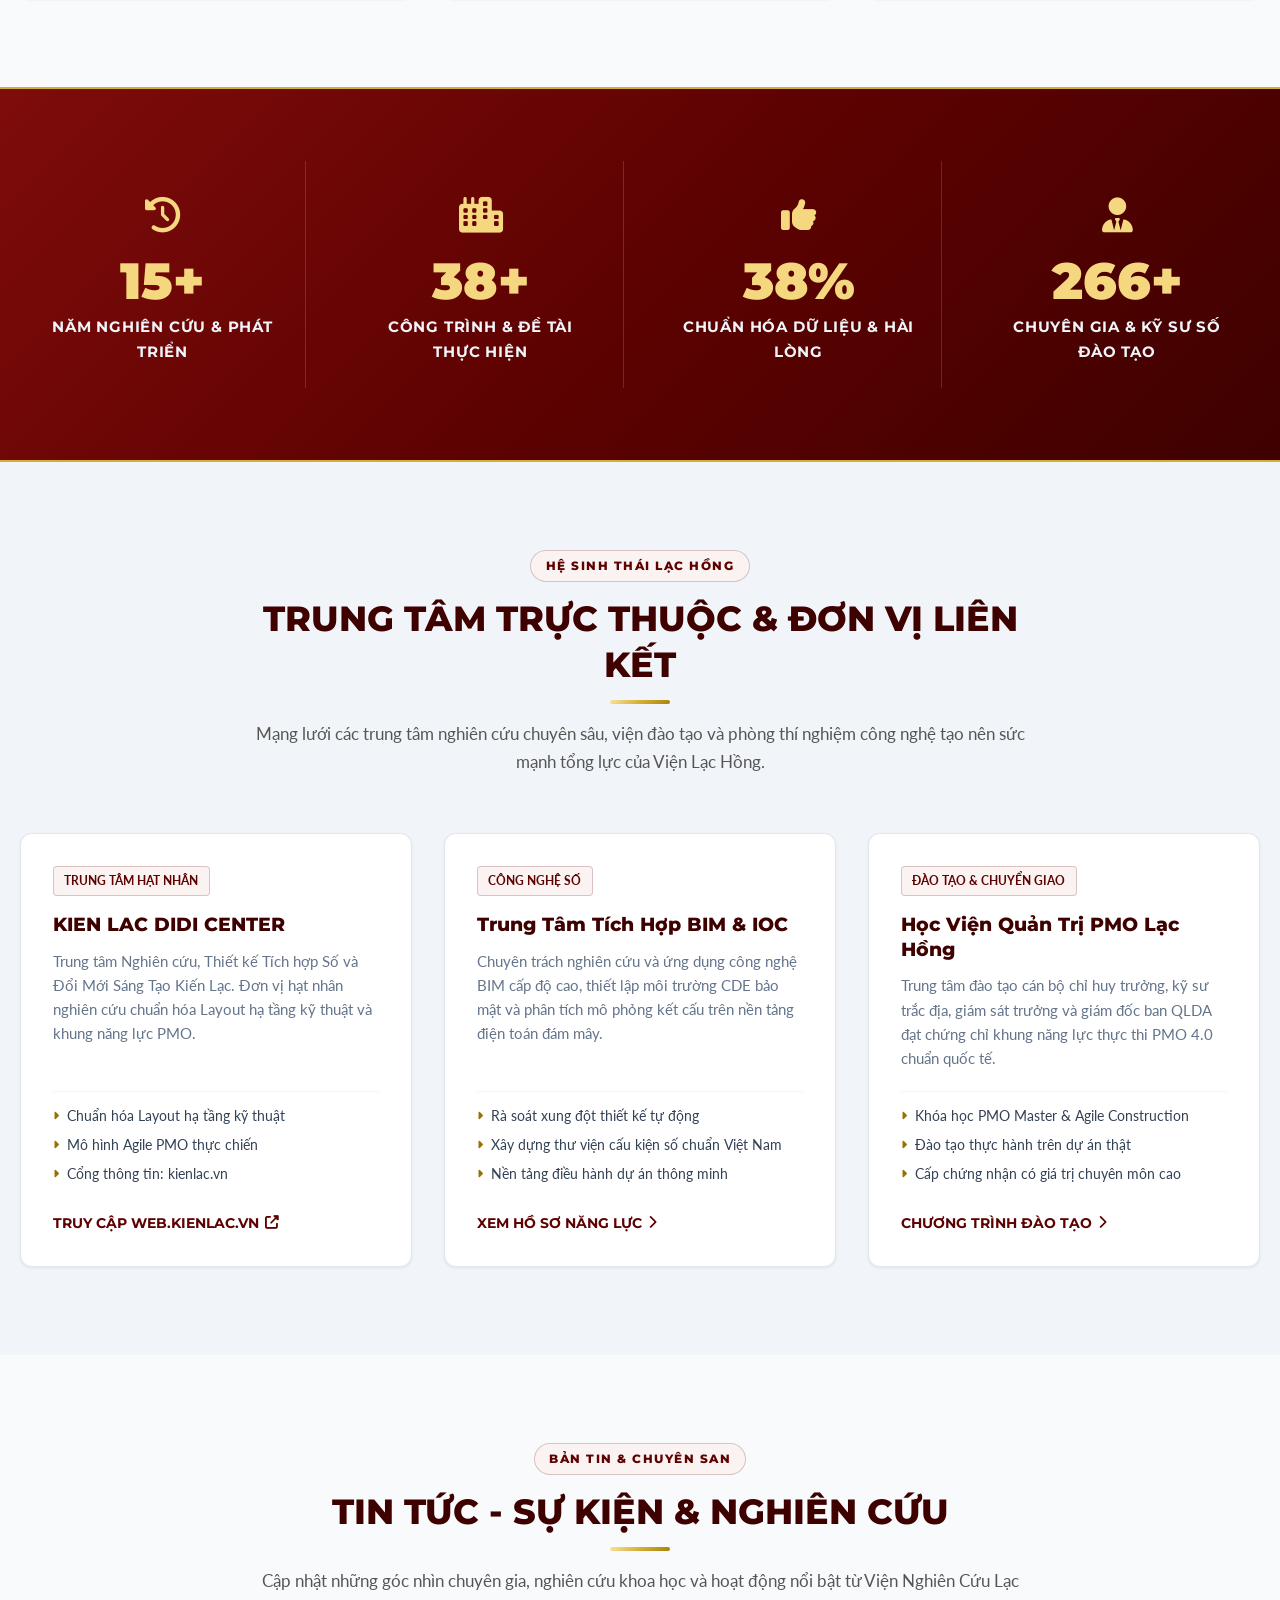
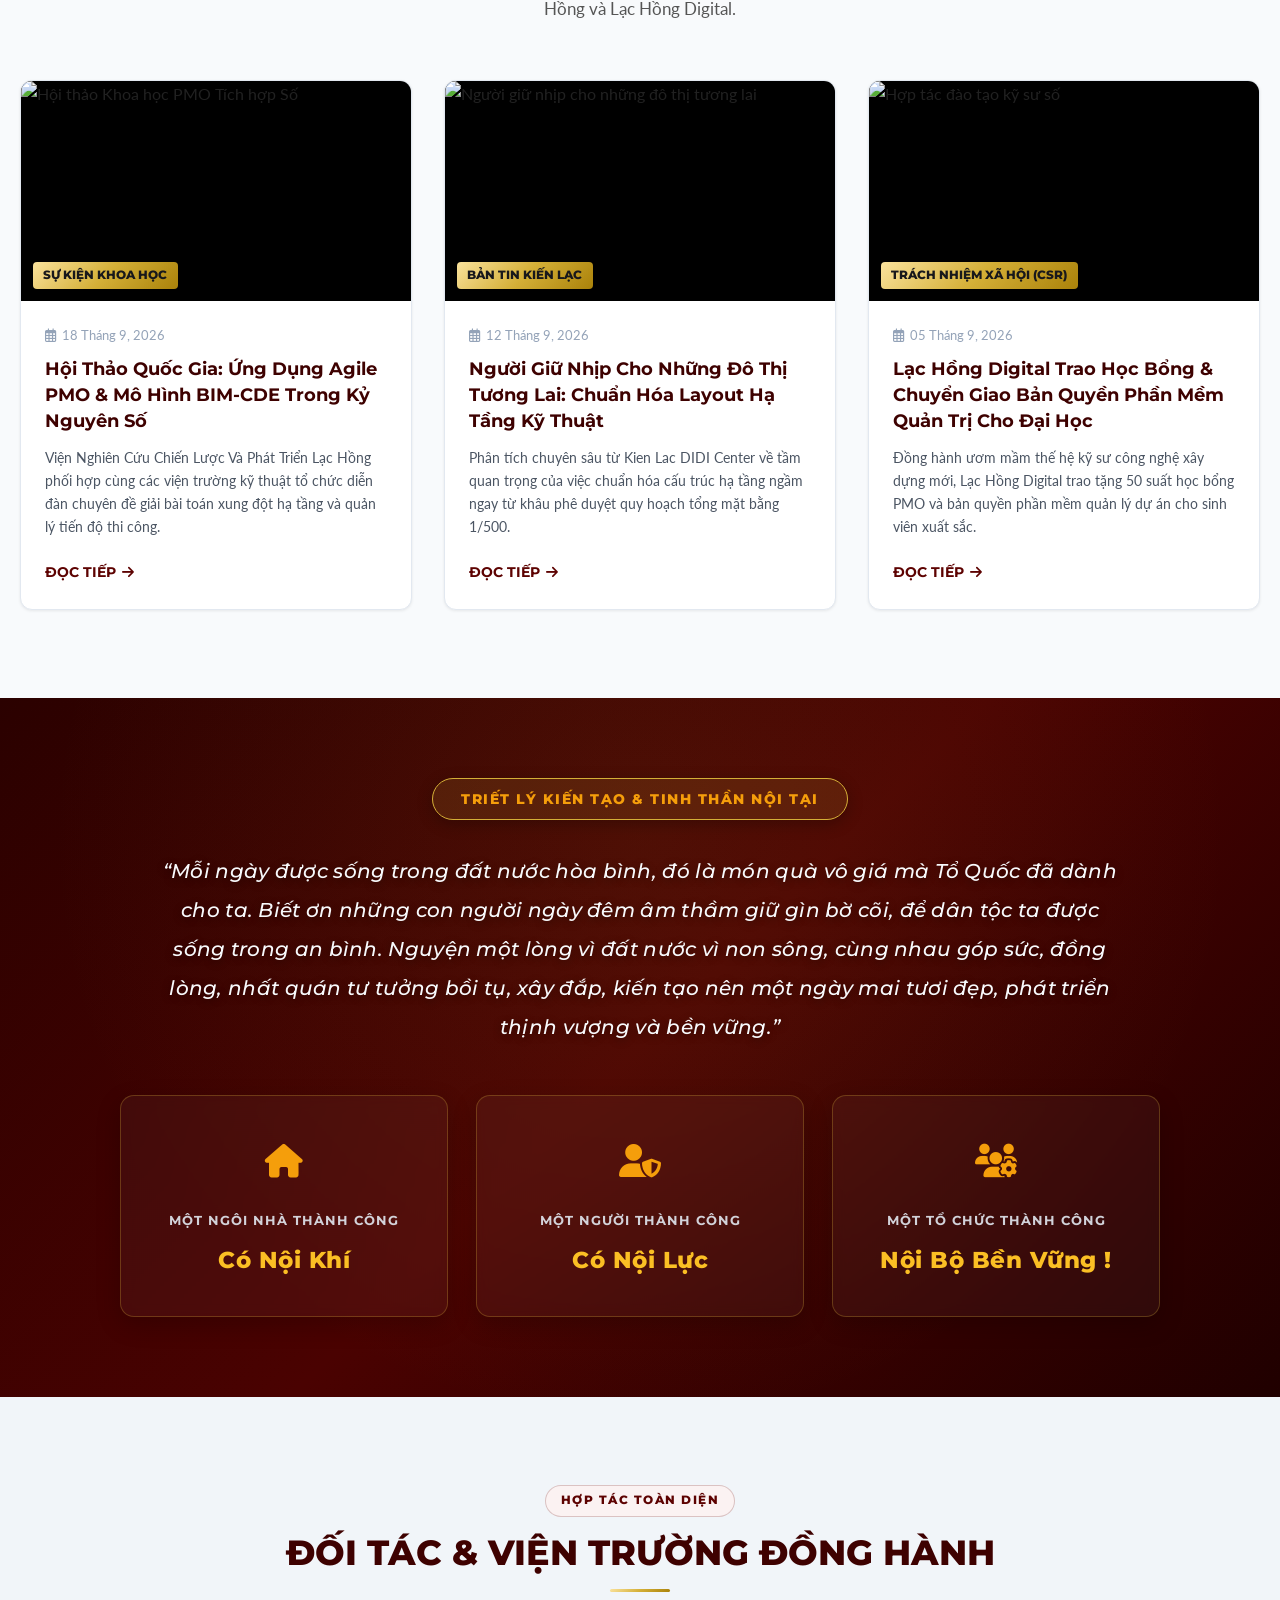
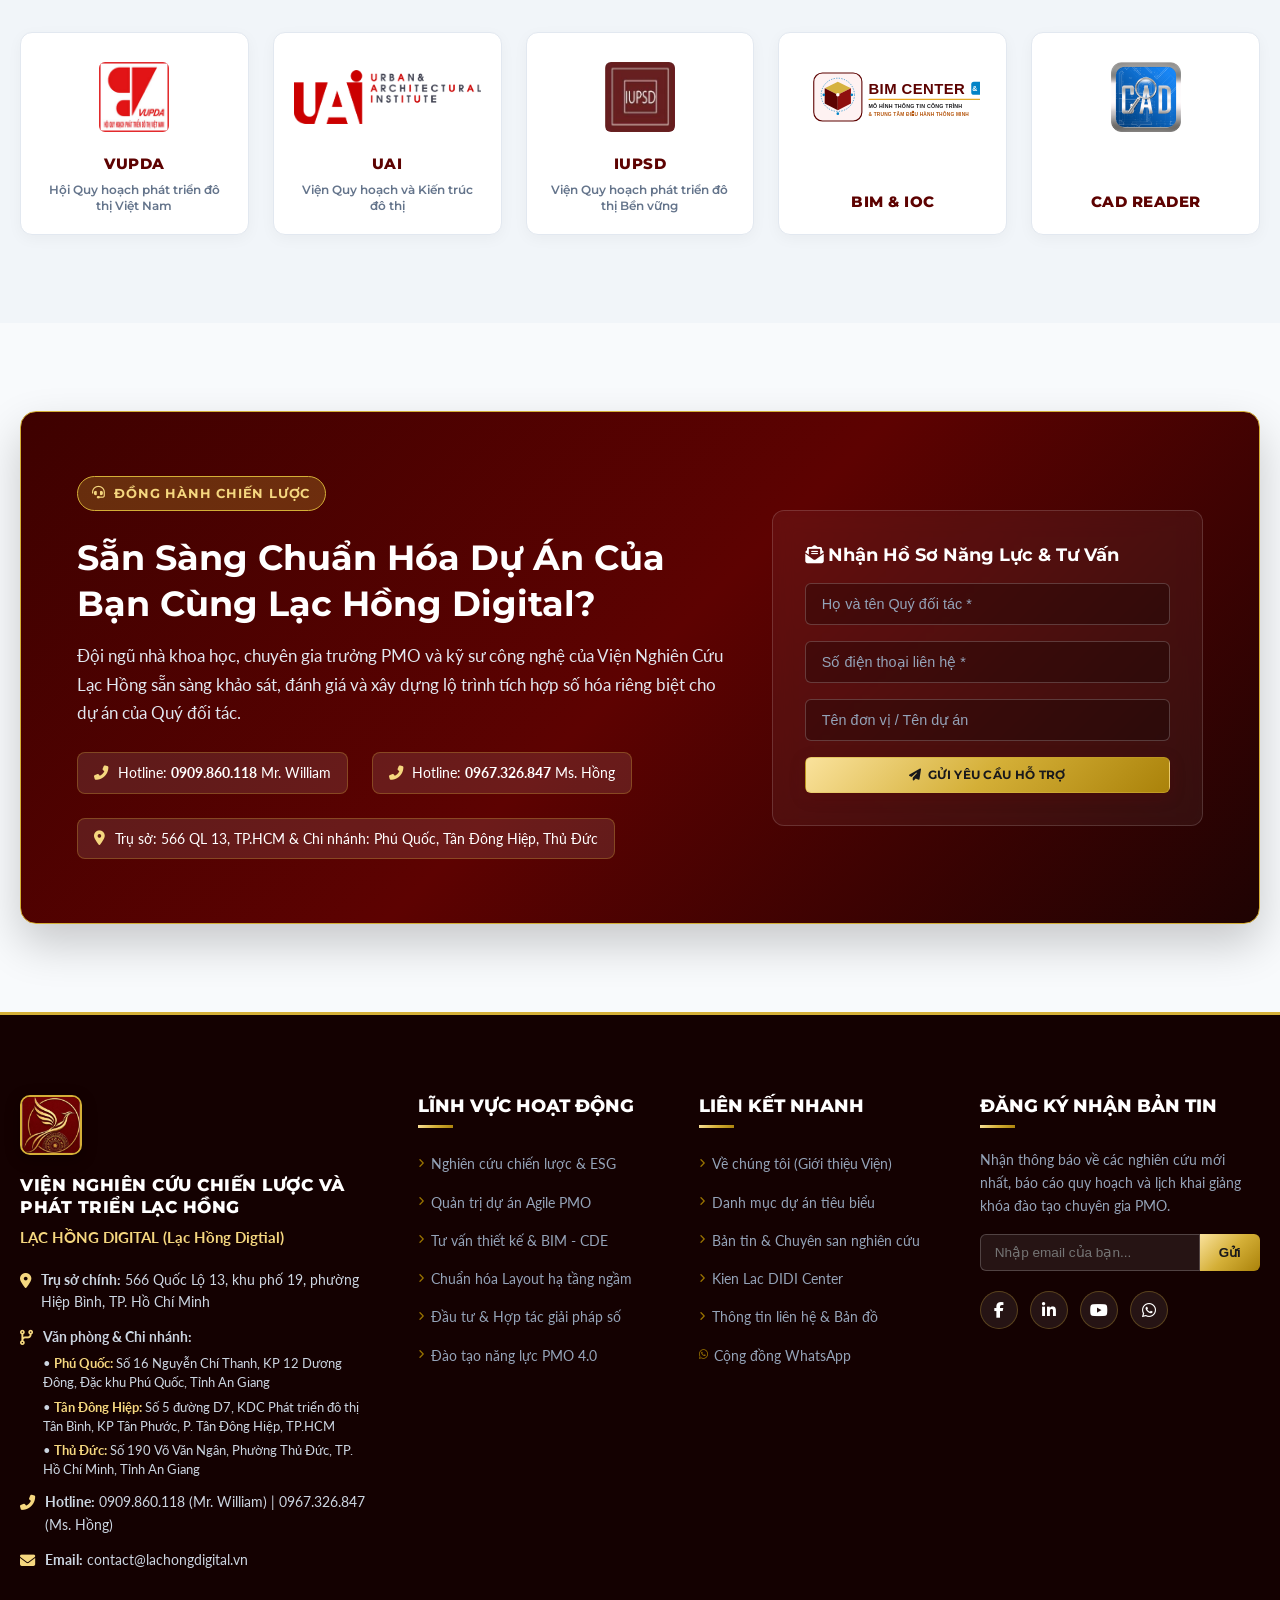
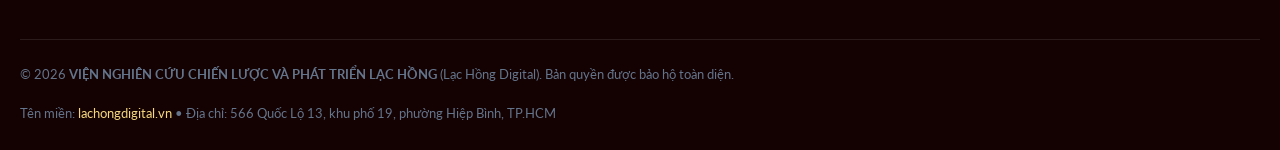
==== commit 8722261d: "Cập nhật nội dung trang index.html từ Admin In-Page Editor" ====
--- a/index.html
+++ b/index.html
@@ -113,7 +113,7 @@
             <ul class="dropdown-menu">
               <li><a href="linh-vuc.html#nghien-cuu-chien-luoc" class="dropdown-item">Nghiên cứu Chiến lược &amp; Thể
                   chế</a></li>
-              <li><a href="linh-vuc.html#pmo-tich-hop-so" class="dropdown-item">Quản trị Dự án Agile PMO</a></li>
+              <li><a href="linh-vuc.html#pmo-tich-hop-so" class="dropdown-item"> Dự án Agile PMO</a></li>
               <li><a href="linh-vuc.html#bim-cde" class="dropdown-item">Tư vấn Thiết kế &amp; BIM - CDE</a></li>
               <li><a href="linh-vuc.html#do-thi-thong-minh" class="dropdown-item">Quy hoạch &amp; Hạ tầng Kỹ thuật</a>
               </li>
@@ -318,7 +318,7 @@
           <div class="stat-icon"><i class="fas fa-award"></i></div>
           <div class="stat-info">
             <span class="stat-number">Agile <span>PMO</span></span>
-            <span class="stat-label">Quản trị dự án linh hoạt</span>
+            <span class="stat-label">Admin dự án linh hoạt</span>
           </div>
         </div>
       </div>
@@ -1119,7 +1119,7 @@
             </li>
             <li>
               <i class="fas fa-envelope"></i>
-              <span><strong>Email:</strong> contact@lachongdigital.vn</span>
+              <span data-lh-editable="true" contenteditable="true" spellcheck="false"><strong data-lh-editable="true" contenteditable="true" spellcheck="false">Email:</strong> contact@lachongdigital.vn</span>
             </li>
           </ul>
         </div>
